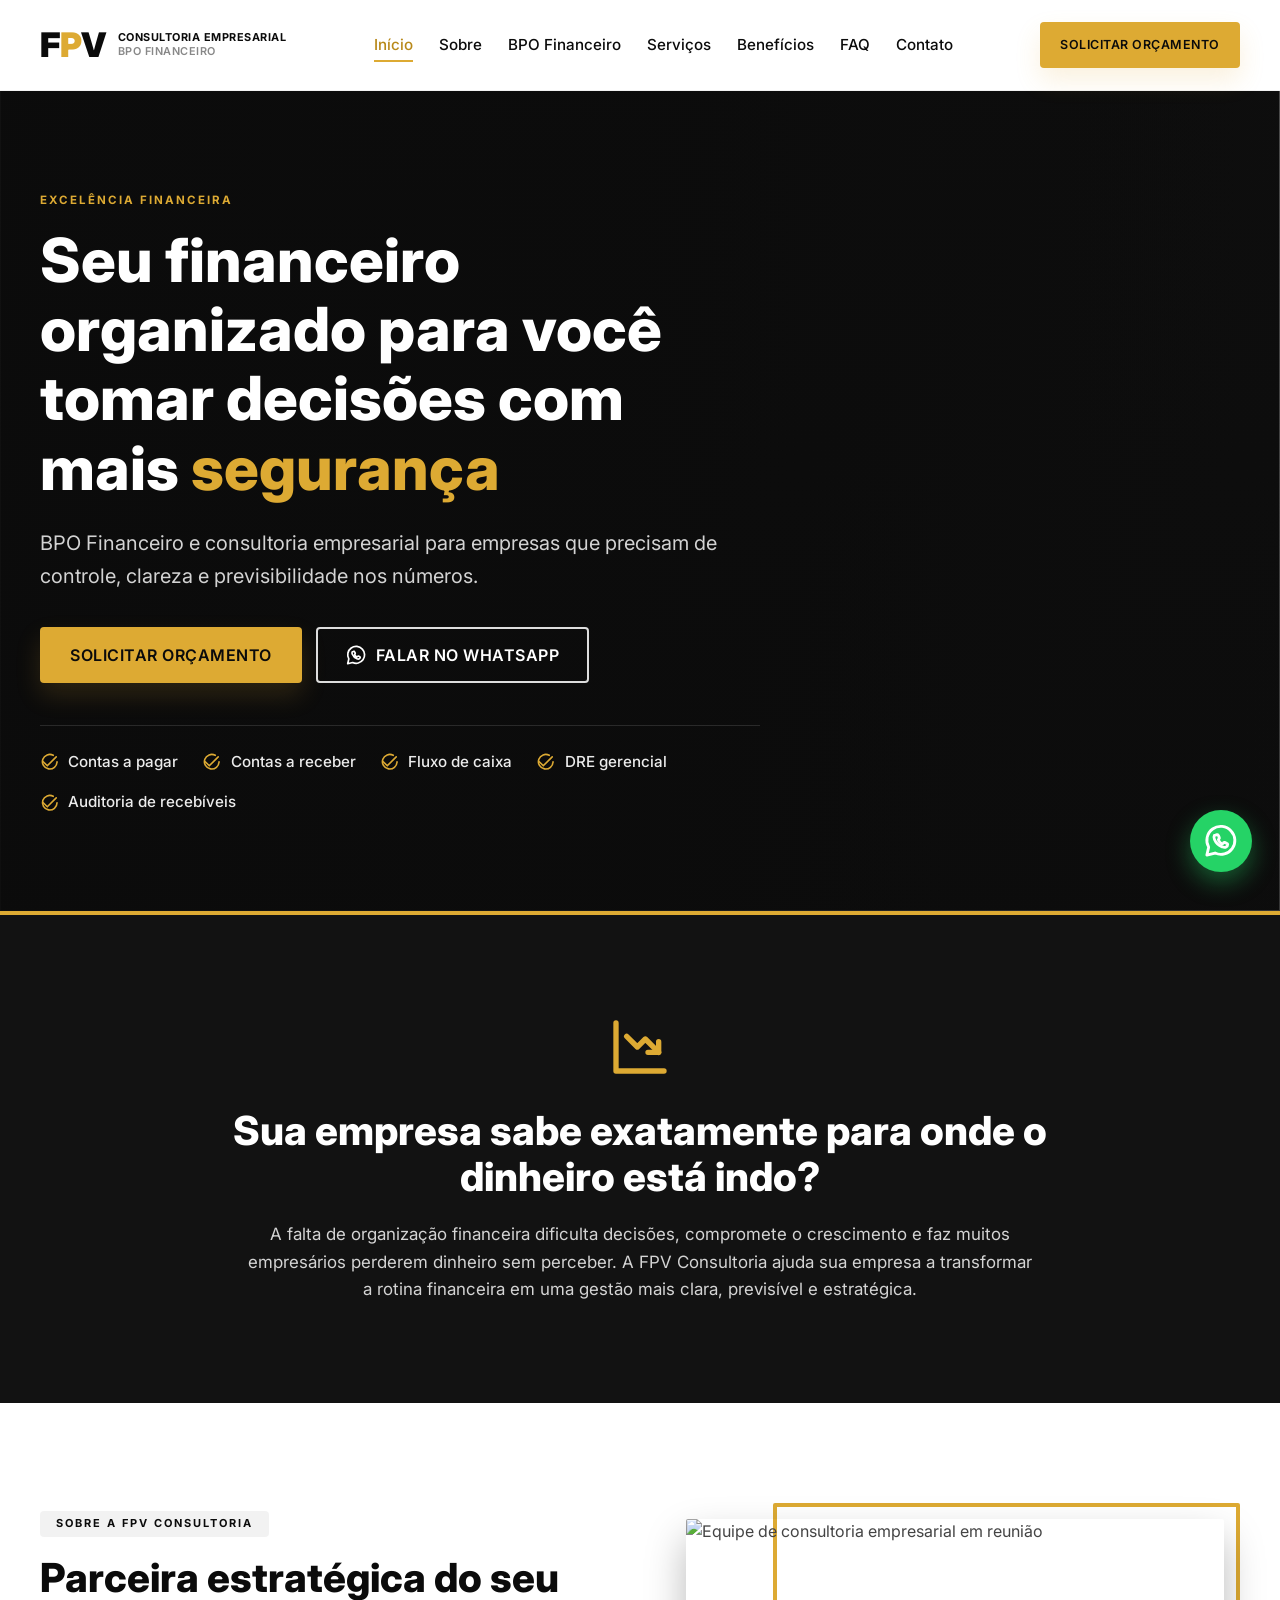
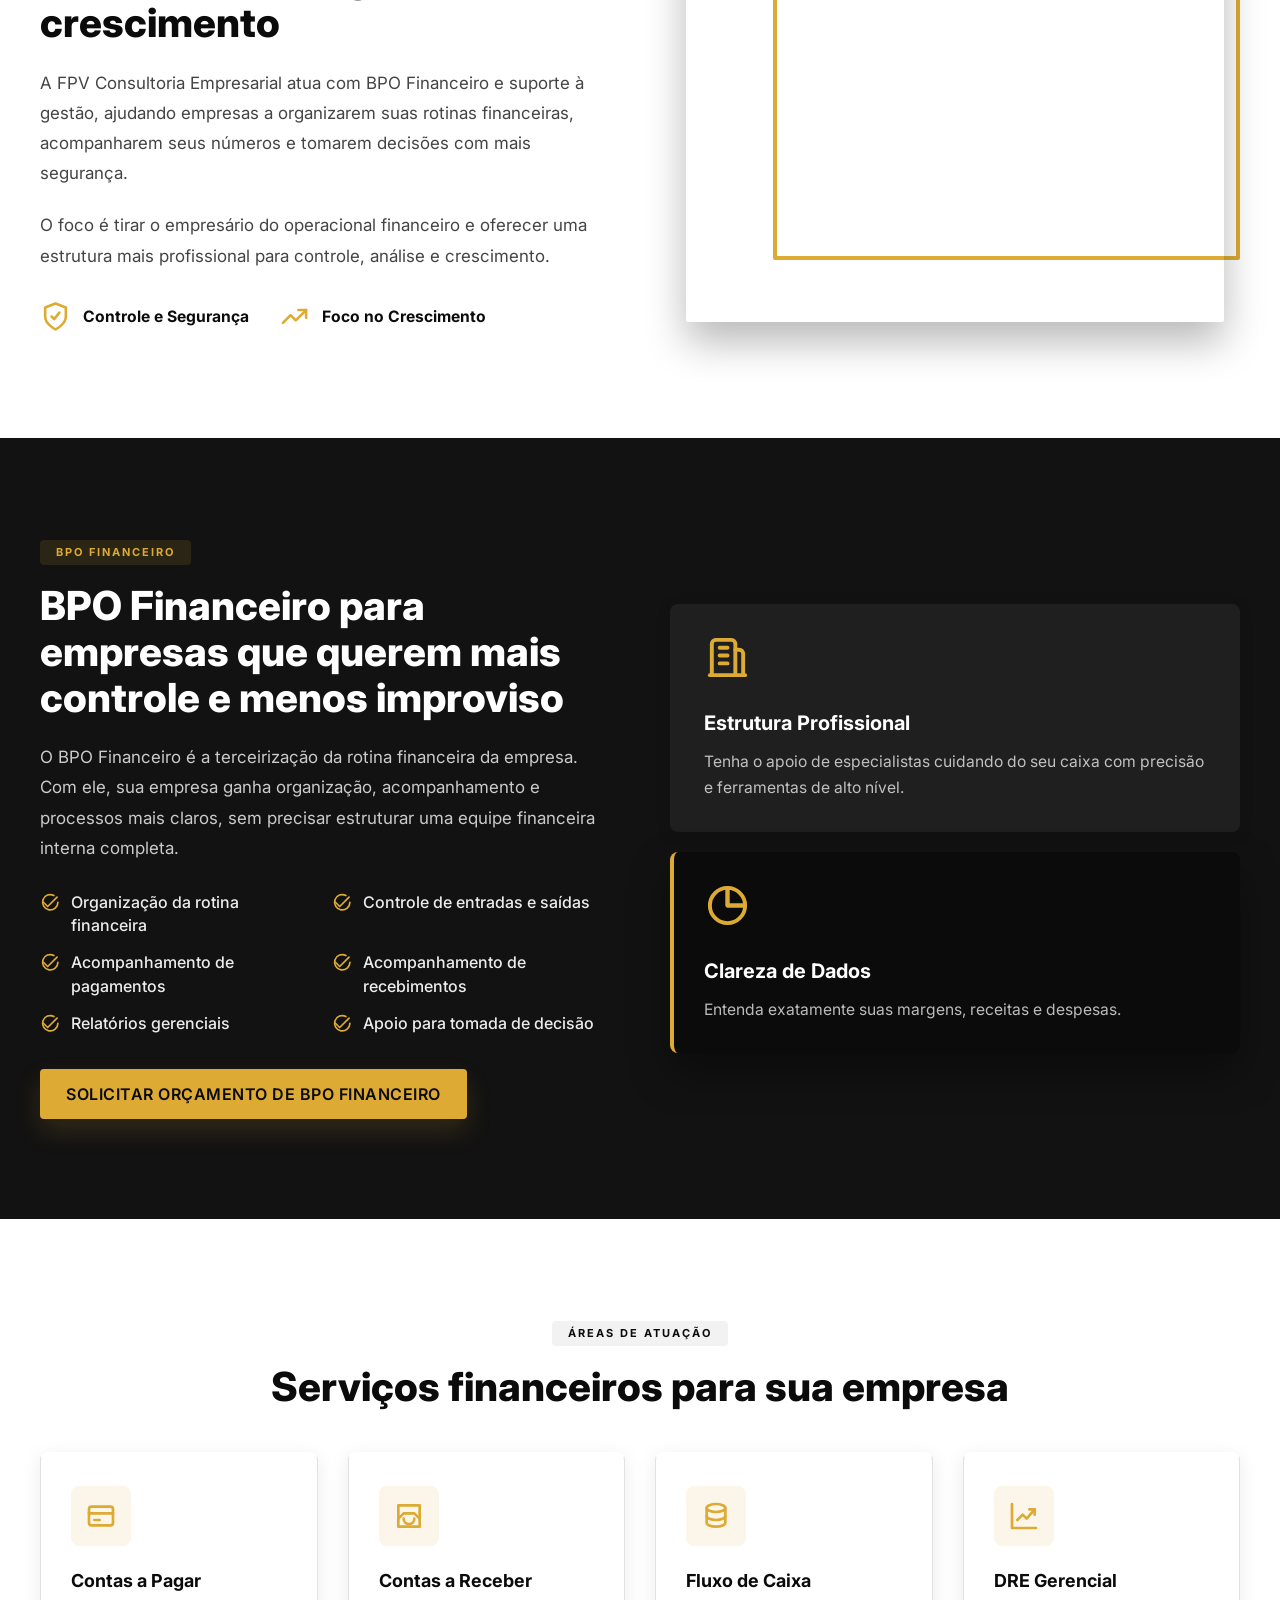
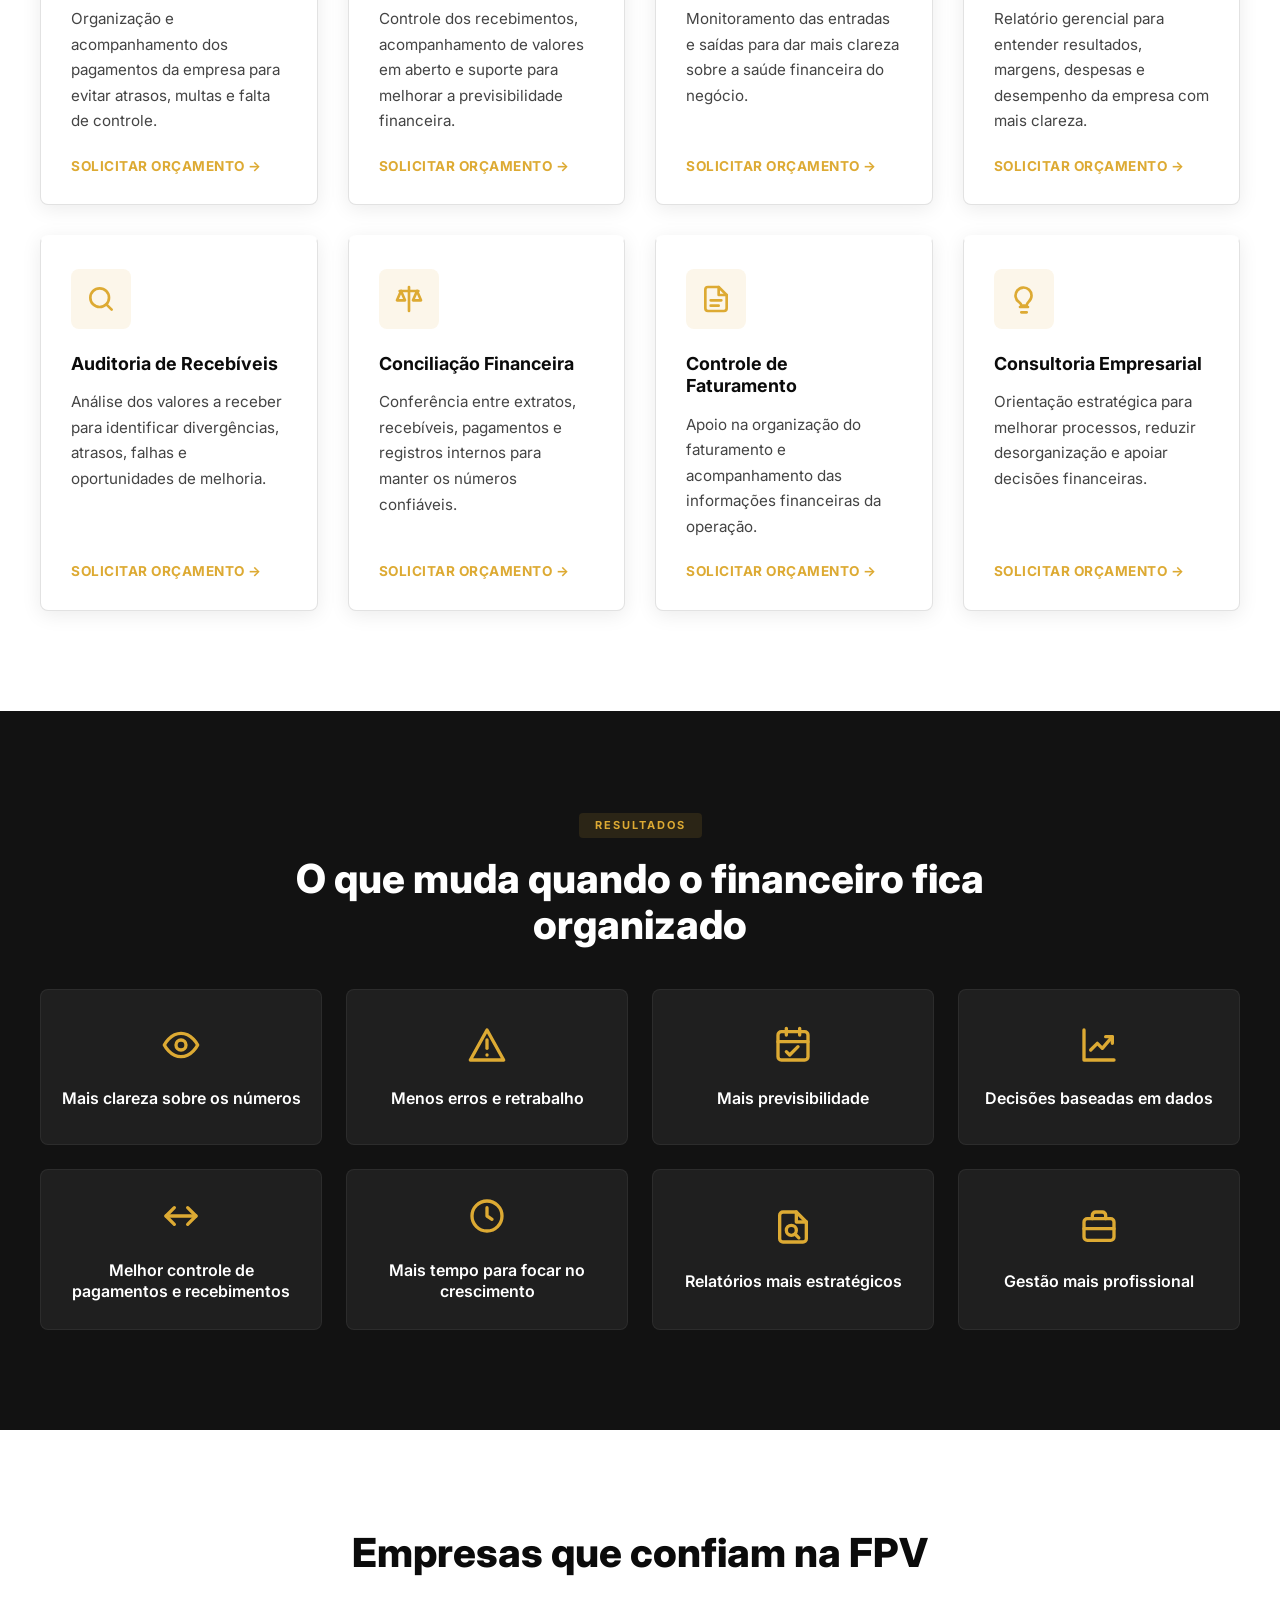
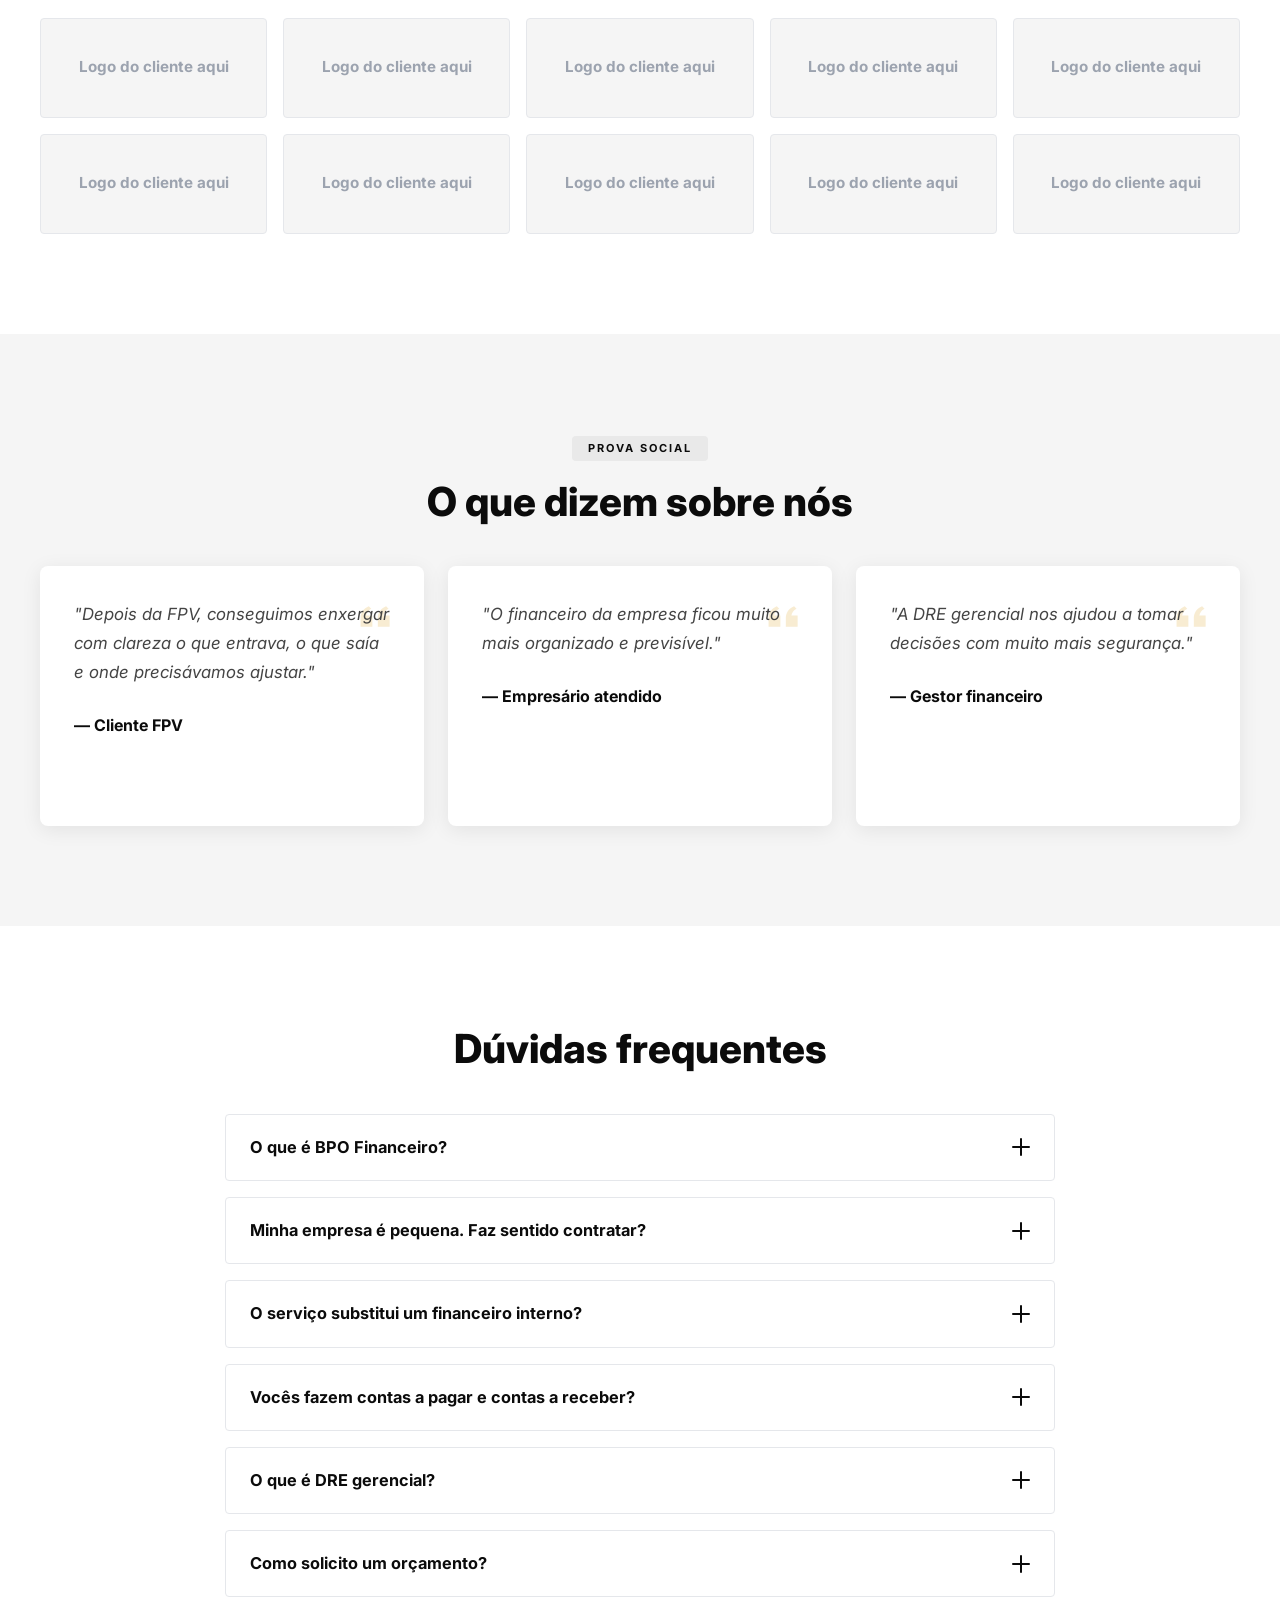
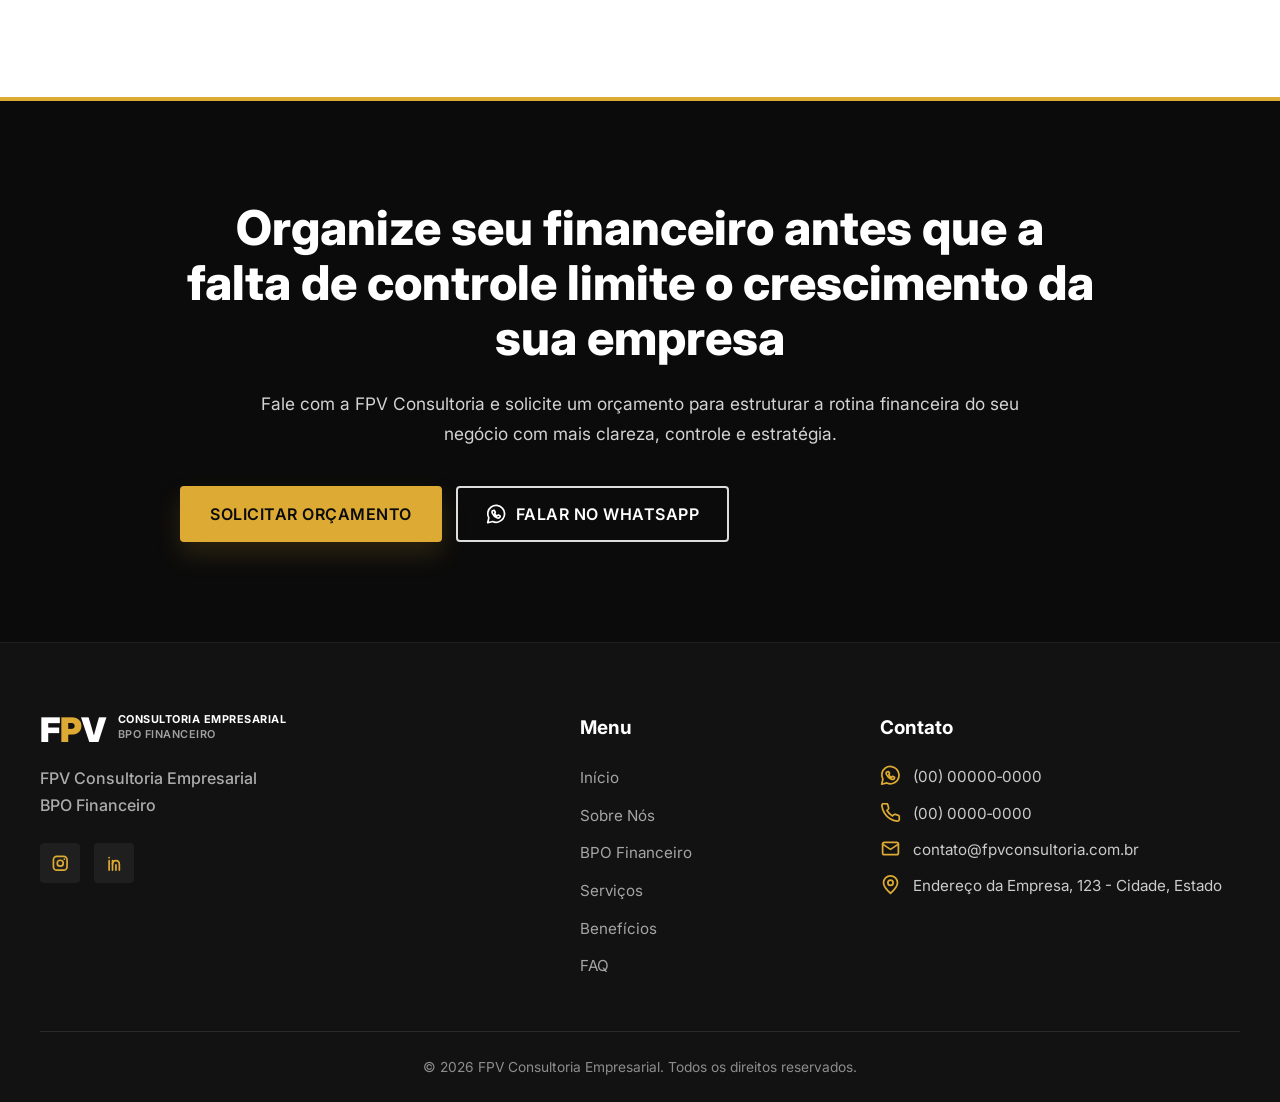
==== index.html @ ce704f37 "Create FPV landing page" ====
<!DOCTYPE html>
<html lang="pt-BR">
<head>
  <meta charset="UTF-8">
  <meta name="viewport" content="width=device-width, initial-scale=1.0">
  <title>FPV Consultoria Empresarial | BPO Financeiro</title>
  <meta name="description" content="Seu financeiro organizado para você tomar decisões com mais segurança. BPO Financeiro e consultoria empresarial para empresas que precisam de controle, clareza e previsibilidade nos números.">
  <link rel="preconnect" href="https://fonts.googleapis.com">
  <link rel="preconnect" href="https://fonts.gstatic.com" crossorigin>
  <link href="https://fonts.googleapis.com/css2?family=Inter:wght@400;500;600;700;800;900&display=swap" rel="stylesheet">
  <style>
    :root {
      --gold:        #DDAA33;
      --gold-dark:   #B8891A;
      --gold-light:  #E8C04A;
      --dark:        #121212;
      --black:       #0B0B0B;
      --white:       #FFFFFF;
      --gray-bg:     #F5F5F5;
      --gray-border: #E0E0E0;
      --text-body:   #444444;
      --text-muted:  #888888;
      --wa-green:    #25D366;
      --radius:      8px;
      --radius-lg:   12px;
      --shadow:      0 4px 20px rgba(0,0,0,0.08);
      --shadow-card: 0 2px 16px rgba(0,0,0,0.10);
      --transition:  all 0.25s ease;
      --header-h:    90px;
    }

    * {
      box-sizing: border-box;
      margin: 0;
      padding: 0;
    }

    html {
      scroll-behavior: smooth;
      font-size: 16px;
    }

    body {
      min-width: 320px;
      overflow-x: hidden;
      background: var(--gray-bg);
      color: var(--text-body);
      font-family: "Inter", Arial, sans-serif;
      line-height: 1.6;
      letter-spacing: 0;
      -webkit-font-smoothing: antialiased;
      text-rendering: optimizeLegibility;
    }

    body.menu-open {
      overflow: hidden;
    }

    img {
      display: block;
      max-width: 100%;
      height: auto;
    }

    a {
      color: inherit;
      text-decoration: none;
      transition: var(--transition);
    }

    button {
      font: inherit;
    }

    section[id] {
      scroll-margin-top: var(--header-h);
    }

    .container {
      width: min(100% - 40px, 1200px);
      margin-inline: auto;
    }

    .section-padding {
      padding: 72px 0;
    }

    .bg-white {
      background: var(--white);
    }

    .bg-dark {
      background: var(--dark);
      color: var(--white);
    }

    .bg-gray {
      background: var(--gray-bg);
    }

    .text-center {
      text-align: center;
    }

    .relative {
      position: relative;
      z-index: 2;
    }

    .section-header {
      max-width: 760px;
      margin: 0 auto 42px;
    }

    .section-tag {
      display: inline-flex;
      align-items: center;
      justify-content: center;
      margin-bottom: 18px;
      padding: 6px 16px;
      border-radius: 4px;
      background: rgba(11, 11, 11, 0.05);
      color: var(--black);
      font-size: 11px;
      font-weight: 700;
      letter-spacing: 2px;
      line-height: 1.2;
      text-transform: uppercase;
    }

    .section-tag.gold-fill,
    .bg-dark .section-tag {
      background: rgba(221, 170, 51, 0.12);
      color: var(--gold);
    }

    .section-title,
    .hero-title,
    .cta-title {
      color: var(--black);
      font-weight: 800;
      line-height: 1.14;
    }

    .bg-dark .section-title,
    .bg-dark .section-title,
    .bg-dark h3,
    .bg-dark h4 {
      color: var(--white);
    }

    .section-title {
      margin-bottom: 22px;
      font-size: clamp(1.9rem, 5.5vw, 2.5rem);
    }

    .section-desc {
      max-width: 790px;
      margin: 0 auto;
      color: rgba(255, 255, 255, 0.82);
      font-size: 1.06rem;
    }

    .btn {
      display: inline-flex;
      align-items: center;
      justify-content: center;
      gap: 10px;
      min-height: 50px;
      padding: 13px 24px;
      border: 2px solid transparent;
      border-radius: 4px;
      cursor: pointer;
      font-size: 1rem;
      font-weight: 600;
      letter-spacing: 0.5px;
      line-height: 1.15;
      text-align: center;
      text-transform: uppercase;
      transition: var(--transition);
      white-space: normal;
    }

    .btn-lg {
      min-height: 56px;
      padding: 15px 28px;
    }

    .btn-primary {
      background: var(--gold);
      color: var(--black);
      box-shadow: 0 12px 26px rgba(221, 170, 51, 0.16);
    }

    .btn-primary:hover {
      background: var(--gold-dark);
      color: var(--white);
      transform: translateY(-3px);
      box-shadow: 0 18px 30px rgba(221, 170, 51, 0.22);
    }

    .btn-outline {
      border-color: rgba(255, 255, 255, 0.86);
      background: transparent;
      color: var(--white);
    }

    .btn-outline:hover {
      background: var(--white);
      color: var(--black);
      transform: translateY(-3px);
    }

    .btn-text {
      display: inline-flex;
      align-items: center;
      gap: 8px;
      color: var(--gold);
      font-size: 0.85rem;
      font-weight: 700;
      letter-spacing: 0.5px;
      line-height: 1.2;
      text-transform: uppercase;
    }

    .btn-text:hover {
      color: var(--gold-dark);
      transform: translateX(4px);
    }

    .icon {
      width: 1.28em;
      height: 1.28em;
      flex: 0 0 auto;
      fill: none;
      stroke: currentColor;
      stroke-linecap: round;
      stroke-linejoin: round;
      stroke-width: 2;
    }

    .icon-fill {
      fill: currentColor;
      stroke: none;
    }

    .svg-sprite {
      position: absolute;
      width: 0;
      height: 0;
      overflow: hidden;
    }

    /* Header */
    #header {
      position: fixed;
      inset: 0 0 auto;
      z-index: 1000;
      background: var(--white);
      border-bottom: 1px solid rgba(0, 0, 0, 0.05);
      transition: var(--transition);
    }

    #header.scrolled {
      box-shadow: 0 2px 20px rgba(0,0,0,0.12);
    }

    .header-inner {
      display: flex;
      min-height: var(--header-h);
      align-items: center;
      justify-content: space-between;
      gap: 22px;
      transition: var(--transition);
    }

    #header.scrolled .header-inner {
      min-height: 76px;
    }

    .brand {
      display: inline-flex;
      align-items: center;
      gap: 13px;
      min-width: 0;
    }

    .brand-mark {
      display: inline-flex;
      align-items: baseline;
      color: var(--black);
      font-size: 2.12rem;
      font-weight: 900;
      letter-spacing: -0.03em;
      line-height: 1;
    }

    .brand-mark .gold {
      color: var(--gold);
    }

    .brand-text {
      display: flex;
      flex-direction: column;
      gap: 1px;
      min-width: 0;
      color: var(--black);
      font-size: 0.68rem;
      font-weight: 700;
      letter-spacing: 0.5px;
      line-height: 1.25;
      text-transform: uppercase;
    }

    .brand-text .muted {
      color: var(--text-muted);
      font-weight: 600;
    }

    .desktop-nav {
      display: none;
      align-items: center;
      gap: 26px;
    }

    .nav-link {
      position: relative;
      color: var(--black);
      font-size: 0.95rem;
      font-weight: 500;
      line-height: 1.2;
      white-space: nowrap;
    }

    .nav-link::after {
      content: "";
      position: absolute;
      bottom: -8px;
      left: 0;
      width: 0;
      height: 2px;
      background: var(--gold);
      transition: var(--transition);
    }

    .nav-link:hover,
    .nav-link.active {
      color: var(--gold-dark);
    }

    .nav-link:hover::after,
    .nav-link.active::after {
      width: 100%;
    }

    .header-actions {
      display: flex;
      align-items: center;
      gap: 14px;
    }

    .header-actions .btn {
      display: none;
      min-height: 46px;
      padding: 12px 18px;
      font-size: 0.78rem;
    }

    .hamburger {
      display: inline-flex;
      width: 44px;
      height: 44px;
      align-items: center;
      justify-content: center;
      border: 1px solid var(--gray-border);
      border-radius: 4px;
      background: var(--white);
      color: var(--black);
      cursor: pointer;
      transition: var(--transition);
    }

    .hamburger:hover {
      border-color: var(--gold);
      color: var(--gold-dark);
    }

    .hamburger-lines {
      position: relative;
      width: 22px;
      height: 16px;
    }

    .hamburger-lines span {
      position: absolute;
      left: 0;
      width: 100%;
      height: 2px;
      border-radius: 99px;
      background: currentColor;
      transition: var(--transition);
    }

    .hamburger-lines span:nth-child(1) { top: 0; }
    .hamburger-lines span:nth-child(2) { top: 7px; }
    .hamburger-lines span:nth-child(3) { top: 14px; }

    .hamburger[aria-expanded="true"] .hamburger-lines span:nth-child(1) {
      top: 7px;
      transform: rotate(45deg);
    }

    .hamburger[aria-expanded="true"] .hamburger-lines span:nth-child(2) {
      opacity: 0;
    }

    .hamburger[aria-expanded="true"] .hamburger-lines span:nth-child(3) {
      top: 7px;
      transform: rotate(-45deg);
    }

    .mobile-nav {
      position: fixed;
      top: var(--header-h);
      left: 0;
      width: 100%;
      height: calc(100svh - var(--header-h));
      padding: 28px 22px 48px;
      background: var(--dark);
      color: var(--white);
      opacity: 0;
      pointer-events: none;
      transform: translateY(-16px);
      transition: var(--transition);
    }

    .mobile-nav.open {
      opacity: 1;
      pointer-events: auto;
      transform: translateY(0);
    }

    .mobile-nav .nav-link {
      display: block;
      width: 100%;
      padding: 14px 0;
      color: var(--white);
      font-size: 1.12rem;
      text-align: center;
    }

    .mobile-nav .nav-link::after {
      display: none;
    }

    .mobile-nav .btn {
      width: min(100%, 360px);
      margin: 20px auto 0;
    }

    /* Hero */
    .hero {
      position: relative;
      display: flex;
      min-height: 100svh;
      align-items: center;
      overflow: hidden;
      padding: calc(var(--header-h) + 76px) 0 76px;
      background: var(--dark);
      color: var(--white);
    }

    .hero-bg,
    .hero-bg img,
    .hero-bg::after {
      position: absolute;
      inset: 0;
    }

    .hero-bg img {
      width: 100%;
      height: 100%;
      object-fit: cover;
      object-position: center;
    }

    .hero-bg::after {
      content: "";
      background:
        linear-gradient(90deg, rgba(11, 11, 11, 0.95) 0%, rgba(11, 11, 11, 0.84) 50%, rgba(11, 11, 11, 0.48) 100%),
        linear-gradient(180deg, rgba(11, 11, 11, 0.3), rgba(11, 11, 11, 0.55));
      z-index: 1;
    }

    .hero-content {
      max-width: 720px;
    }

    .hero-tag {
      display: inline-block;
      margin-bottom: 18px;
      color: var(--gold);
      font-size: 0.72rem;
      font-weight: 700;
      letter-spacing: 2px;
      line-height: 1.2;
      text-transform: uppercase;
    }

    .hero-title {
      max-width: 760px;
      margin-bottom: 24px;
      color: var(--white);
      font-size: clamp(2.125rem, 9vw, 3.8rem);
    }

    .hero-title span {
      color: var(--gold);
    }

    .hero-subtitle {
      max-width: 680px;
      margin-bottom: 34px;
      color: rgba(255, 255, 255, 0.82);
      font-size: clamp(1rem, 3.2vw, 1.25rem);
      line-height: 1.65;
    }

    .hero-buttons,
    .cta-actions {
      display: grid;
      gap: 14px;
    }

    .hero-buttons .btn,
    .cta-actions .btn {
      width: 100%;
    }

    .hero-highlights {
      display: grid;
      gap: 12px;
      margin-top: 42px;
      padding-top: 24px;
      border-top: 1px solid rgba(255, 255, 255, 0.12);
    }

    .highlight-item {
      display: flex;
      align-items: center;
      gap: 9px;
      color: rgba(255, 255, 255, 0.92);
      font-size: 0.95rem;
      font-weight: 500;
    }

    .highlight-item .icon {
      color: var(--gold);
    }

    /* Pain */
    .pain-section {
      border-top: 4px solid var(--gold);
    }

    .pain-content {
      max-width: 880px;
      margin: 0 auto;
    }

    .pain-icon {
      width: 64px;
      height: 64px;
      margin: 0 auto 22px;
      color: var(--gold);
    }

    /* About */
    .about-grid,
    .bpo-grid {
      display: grid;
      gap: 42px;
      align-items: center;
    }

    .about-content p,
    .bpo-info p {
      margin-bottom: 22px;
      font-size: 1.06rem;
      line-height: 1.78;
    }

    .about-features {
      display: grid;
      gap: 14px;
      margin-top: 30px;
    }

    .feature {
      display: flex;
      align-items: center;
      gap: 12px;
      color: var(--black);
      font-size: 0.98rem;
      font-weight: 700;
    }

    .feature .icon {
      width: 31px;
      height: 31px;
      color: var(--gold);
    }

    .about-image-wrapper {
      position: relative;
      padding: 16px;
    }

    .gold-frame {
      position: absolute;
      top: 0;
      right: 0;
      z-index: 1;
      width: 82%;
      height: 82%;
      border: 4px solid var(--gold);
      border-radius: 2px;
    }

    .about-image {
      position: relative;
      z-index: 2;
      width: 100%;
      min-height: 330px;
      max-height: 520px;
      aspect-ratio: 4 / 3;
      border-radius: 2px;
      box-shadow: 0 20px 40px rgba(0, 0, 0, 0.28);
      object-fit: cover;
    }

    /* BPO */
    .bpo-info p {
      color: rgba(255, 255, 255, 0.78);
    }

    .bpo-list {
      display: grid;
      gap: 14px;
      margin: 28px 0 34px;
    }

    .bpo-list li {
      display: flex;
      align-items: flex-start;
      gap: 11px;
      color: rgba(255, 255, 255, 0.92);
      font-weight: 500;
      line-height: 1.45;
    }

    .bpo-list .icon {
      margin-top: 1px;
      color: var(--gold);
    }

    .bpo-cards {
      display: grid;
      gap: 20px;
    }

    .premium-card {
      padding: 30px;
      border-radius: var(--radius);
      border-left: 4px solid rgba(221, 170, 51, 0);
      background: #1F1F1F;
      box-shadow: var(--shadow-card);
      transition: var(--transition);
    }

    .premium-card:hover {
      border-left-color: var(--gold);
      transform: translateX(8px);
    }

    .premium-card.highlight {
      border-left-color: var(--gold);
      background: var(--black);
      box-shadow: 0 20px 40px rgba(0, 0, 0, 0.36);
    }

    .premium-card .icon {
      width: 47px;
      height: 47px;
      margin-bottom: 18px;
      color: var(--gold);
    }

    .premium-card h3 {
      margin-bottom: 10px;
      font-size: 1.25rem;
      font-weight: 700;
    }

    .premium-card p {
      margin: 0;
      color: rgba(255, 255, 255, 0.72);
      font-size: 0.98rem;
      line-height: 1.7;
    }

    /* Services */
    .services-grid {
      display: grid;
      gap: 24px;
    }

    .service-card {
      display: flex;
      min-height: 100%;
      flex-direction: column;
      padding: 30px;
      border: 1px solid rgba(224, 224, 224, 0.92);
      border-top: 4px solid transparent;
      border-radius: var(--radius);
      background: var(--white);
      box-shadow: var(--shadow);
      transition: var(--transition);
    }

    .service-card:hover {
      border-top-color: var(--gold);
      box-shadow: 0 20px 40px rgba(0, 0, 0, 0.18);
      transform: translateY(-8px);
    }

    .service-icon {
      display: inline-flex;
      width: 60px;
      height: 60px;
      align-items: center;
      justify-content: center;
      margin-bottom: 24px;
      border-radius: var(--radius);
      background: rgba(221, 170, 51, 0.1);
      color: var(--gold);
      transition: var(--transition);
    }

    .service-card:hover .service-icon {
      background: var(--gold);
      color: var(--black);
    }

    .service-icon .icon {
      width: 32px;
      height: 32px;
    }

    .service-card h3 {
      margin-bottom: 14px;
      color: var(--black);
      font-size: 1.12rem;
      font-weight: 700;
      line-height: 1.25;
    }

    .service-card p {
      flex: 1;
      margin-bottom: 24px;
      color: var(--text-body);
      font-size: 0.95rem;
      line-height: 1.68;
    }

    /* Benefits */
    .benefits-grid {
      display: grid;
      gap: 20px;
    }

    .benefit-card {
      display: grid;
      min-height: 156px;
      place-items: center;
      padding: 26px 20px;
      border: 1px solid rgba(255, 255, 255, 0.06);
      border-radius: var(--radius);
      background: #1F1F1F;
      text-align: center;
      transition: var(--transition);
    }

    .benefit-card:hover {
      border-color: var(--gold);
      transform: translateY(-5px);
    }

    .benefit-card .icon {
      width: 40px;
      height: 40px;
      margin-bottom: 16px;
      color: var(--gold);
    }

    .benefit-card h3 {
      color: var(--white);
      font-size: 1rem;
      font-weight: 600;
      line-height: 1.35;
    }

    /* Clients */
    .clients-grid {
      display: grid;
      gap: 16px;
    }

    .client-logo {
      display: flex;
      min-height: 100px;
      align-items: center;
      justify-content: center;
      padding: 18px;
      border: 1px solid #E5E7EB;
      border-radius: 4px;
      background: var(--gray-bg);
      color: #9CA3AF;
      font-size: 0.95rem;
      font-weight: 700;
      text-align: center;
      transition: var(--transition);
    }

    .client-logo:hover {
      border-color: var(--gold);
      color: var(--gold-dark);
      transform: translateY(-2px);
    }

    /* Testimonials */
    .testimonials-grid {
      display: grid;
      gap: 24px;
    }

    .testimonial-card {
      position: relative;
      min-height: 260px;
      padding: 34px;
      border-radius: var(--radius);
      background: var(--white);
      box-shadow: var(--shadow);
    }

    .quote-icon {
      position: absolute;
      top: 28px;
      right: 28px;
      width: 45px;
      height: 45px;
      color: rgba(221, 170, 51, 0.22);
    }

    .testimonial-card p {
      position: relative;
      z-index: 1;
      margin-bottom: 26px;
      color: var(--text-body);
      font-size: 1.05rem;
      font-style: italic;
      line-height: 1.72;
    }

    .testimonial-card strong {
      color: var(--black);
      font-size: 1rem;
      font-weight: 700;
    }

    /* FAQ */
    .faq-list {
      display: grid;
      max-width: 830px;
      margin: 0 auto;
      gap: 16px;
    }

    .faq-item {
      overflow: hidden;
      border: 1px solid #E5E7EB;
      border-radius: 4px;
      background: var(--white);
    }

    .faq-question {
      display: flex;
      width: 100%;
      align-items: center;
      justify-content: space-between;
      gap: 18px;
      padding: 22px 24px;
      border: 0;
      background: transparent;
      color: var(--black);
      cursor: pointer;
      font-size: 1.02rem;
      font-weight: 700;
      line-height: 1.3;
      text-align: left;
      transition: var(--transition);
    }

    .faq-question:hover,
    .faq-item.active .faq-question {
      background: rgba(221, 170, 51, 0.05);
      color: var(--gold-dark);
    }

    .faq-plus {
      position: relative;
      width: 18px;
      height: 18px;
      flex: 0 0 18px;
    }

    .faq-plus::before,
    .faq-plus::after {
      content: "";
      position: absolute;
      top: 50%;
      left: 50%;
      width: 18px;
      height: 2px;
      border-radius: 99px;
      background: currentColor;
      transform: translate(-50%, -50%);
      transition: var(--transition);
    }

    .faq-plus::after {
      transform: translate(-50%, -50%) rotate(90deg);
    }

    .faq-item.active .faq-plus::after {
      transform: translate(-50%, -50%) rotate(0deg);
    }

    .faq-answer {
      max-height: 0;
      overflow: hidden;
      transition: max-height 0.3s ease;
    }

    .faq-answer p {
      padding: 0 24px 24px;
      color: var(--text-body);
      line-height: 1.72;
    }

    /* CTA */
    .final-cta {
      position: relative;
      overflow: hidden;
      border-top: 4px solid var(--gold);
      background: var(--dark);
      color: var(--white);
    }

    .final-cta::before,
    .final-cta::after {
      content: "";
      position: absolute;
      inset: 0;
    }

    .final-cta::before {
      background: url("https://images.unsplash.com/photo-1486406146926-c627a92ad1ab?w=1600&q=80") center / cover no-repeat;
      z-index: 0;
    }

    .final-cta::after {
      background: rgba(11, 11, 11, 0.9);
      z-index: 1;
    }

    .cta-content {
      max-width: 920px;
      margin: 0 auto;
      text-align: center;
    }

    .cta-title {
      margin-bottom: 24px;
      color: var(--white);
      font-size: clamp(2rem, 6vw, 3rem);
    }

    .cta-desc {
      max-width: 780px;
      margin: 0 auto 38px;
      color: rgba(255, 255, 255, 0.82);
      font-size: 1.08rem;
      line-height: 1.7;
    }

    /* Footer */
    .footer {
      padding: 70px 0 0;
      background: var(--dark);
      color: var(--white);
      border-top: 1px solid rgba(255, 255, 255, 0.06);
    }

    .footer-grid {
      display: grid;
      gap: 42px;
      padding-bottom: 52px;
    }

    .footer .brand {
      align-items: flex-start;
      margin-bottom: 18px;
    }

    .footer .brand-mark {
      color: var(--white);
    }

    .footer .brand-text {
      color: var(--white);
    }

    .footer .brand-text .muted {
      color: rgba(255, 255, 255, 0.6);
    }

    .footer-desc {
      max-width: 280px;
      color: rgba(255, 255, 255, 0.65);
      font-weight: 500;
      line-height: 1.7;
    }

    .social-links {
      display: flex;
      gap: 14px;
      margin-top: 24px;
    }

    .social-links a {
      display: inline-flex;
      width: 40px;
      height: 40px;
      align-items: center;
      justify-content: center;
      border-radius: 4px;
      background: #1F1F1F;
      color: var(--gold);
      transition: var(--transition);
    }

    .social-links a:hover {
      background: var(--gold);
      color: var(--black);
    }

    .footer-title {
      margin-bottom: 22px;
      color: var(--white);
      font-size: 1.18rem;
      font-weight: 700;
    }

    .footer-menu,
    .footer-contact-list {
      display: grid;
      gap: 12px;
      list-style: none;
    }

    .footer-menu a {
      color: rgba(255, 255, 255, 0.62);
      font-size: 0.95rem;
    }

    .footer-menu a:hover {
      color: var(--gold);
      padding-left: 5px;
    }

    .footer-contact-list li,
    .footer-contact-list a,
    .footer-contact-list span {
      color: rgba(255, 255, 255, 0.78);
      font-size: 0.95rem;
    }

    .footer-contact-list li {
      display: flex;
      gap: 12px;
      align-items: flex-start;
    }

    .footer-contact-list .icon {
      width: 21px;
      height: 21px;
      color: var(--gold);
    }

    .footer-bottom {
      padding: 24px 0;
      border-top: 1px solid rgba(255, 255, 255, 0.1);
      color: rgba(255, 255, 255, 0.52);
      font-size: 0.86rem;
      text-align: center;
    }

    .floating-whatsapp {
      position: fixed;
      right: 28px;
      bottom: 28px;
      z-index: 999;
      display: inline-flex;
      width: 62px;
      height: 62px;
      align-items: center;
      justify-content: center;
      border-radius: 50%;
      background: var(--wa-green);
      color: var(--white);
      box-shadow: 0 10px 25px rgba(37, 211, 102, 0.4);
      transition: var(--transition);
    }

    .floating-whatsapp:hover {
      background: #128C7E;
      transform: scale(1.08) translateY(-4px);
    }

    .floating-whatsapp .icon {
      width: 34px;
      height: 34px;
    }

    .reveal {
      opacity: 0;
      transform: translateY(28px);
      transition: opacity 0.7s cubic-bezier(0.5, 0, 0, 1), transform 0.7s cubic-bezier(0.5, 0, 0, 1);
    }

    .reveal.active {
      opacity: 1;
      transform: translateY(0);
    }

    @media (min-width: 480px) {
      .hero-buttons,
      .cta-actions {
        display: flex;
        flex-wrap: wrap;
      }

      .hero-buttons .btn,
      .cta-actions .btn {
        width: auto;
      }

      .hero-highlights {
        display: flex;
        flex-wrap: wrap;
        gap: 16px 24px;
      }

      .about-features {
        display: flex;
        flex-wrap: wrap;
        gap: 22px 30px;
      }

      .clients-grid {
        grid-template-columns: repeat(2, minmax(0, 1fr));
      }
    }

    @media (min-width: 768px) {
      .section-padding {
        padding: 88px 0;
      }

      .header-actions .btn {
        display: inline-flex;
      }

      .mobile-nav {
        padding-top: 42px;
      }

      .services-grid,
      .benefits-grid {
        grid-template-columns: repeat(2, minmax(0, 1fr));
      }

      .testimonials-grid {
        grid-template-columns: repeat(3, minmax(0, 1fr));
      }

      .footer-grid {
        grid-template-columns: 1.3fr 0.8fr 1.2fr;
      }
    }

    @media (min-width: 1024px) {
      .section-padding {
        padding: 100px 0;
      }

      .desktop-nav {
        display: flex;
      }

      .hamburger,
      .mobile-nav {
        display: none;
      }

      body.menu-open {
        overflow: auto;
      }

      .hero {
        padding: calc(var(--header-h) + 96px) 0 96px;
      }

      .about-grid,
      .bpo-grid {
        grid-template-columns: repeat(2, minmax(0, 1fr));
        gap: 60px;
      }

      .bpo-list {
        grid-template-columns: repeat(2, minmax(0, 1fr));
      }

      .services-grid {
        grid-template-columns: repeat(4, minmax(0, 1fr));
        gap: 30px;
      }

      .benefits-grid {
        grid-template-columns: repeat(4, minmax(0, 1fr));
        gap: 24px;
      }

      .clients-grid {
        grid-template-columns: repeat(5, minmax(0, 1fr));
      }

      .footer-grid {
        grid-template-columns: 2fr 1fr 1.5fr;
        gap: 60px;
      }
    }

    @media (max-width: 479px) {
      .container {
        width: min(100% - 32px, 1200px);
      }

      .brand {
        gap: 9px;
      }

      .brand-mark {
        font-size: 1.82rem;
      }

      .brand-text {
        max-width: 145px;
        font-size: 0.58rem;
      }

      .btn {
        width: 100%;
        padding-inline: 18px;
      }

      .hero {
        padding-bottom: 58px;
      }

      .service-card,
      .testimonial-card,
      .premium-card {
        padding: 26px;
      }

      .floating-whatsapp {
        right: 18px;
        bottom: 18px;
        width: 56px;
        height: 56px;
      }
    }

    @media (prefers-reduced-motion: reduce) {
      *,
      *::before,
      *::after {
        scroll-behavior: auto !important;
        transition-duration: 0.01ms !important;
        animation-duration: 0.01ms !important;
        animation-iteration-count: 1 !important;
      }

      .reveal {
        opacity: 1;
        transform: none;
      }
    }
  </style>
</head>
<body>
  <svg class="svg-sprite" aria-hidden="true" focusable="false">
    <symbol id="icon-check-circle" viewBox="0 0 24 24"><path d="M20 6 9 17l-5-5"/><path d="M21 12a9 9 0 1 1-4.68-7.9"/></symbol>
    <symbol id="icon-whatsapp" viewBox="0 0 24 24"><path d="M19.1 4.9A9.8 9.8 0 0 0 3.3 16.3L2 22l5.8-1.5A9.8 9.8 0 0 0 19.1 4.9Z"/><path d="M8.4 7.9c.2-.4.4-.4.7-.4h.5c.2 0 .4.1.5.4l.7 1.7c.1.3.1.5-.1.7l-.4.5c-.2.2-.2.4 0 .7.5 1 1.3 1.9 2.3 2.4.3.2.5.1.7-.1l.5-.6c.2-.2.4-.3.7-.2l1.8.8c.3.1.4.3.4.6 0 .7-.5 1.5-1.1 1.8-.7.4-1.6.4-2.8-.1-2.4-.9-4.4-2.8-5.4-5.2-.5-1.2-.5-2.1-.1-2.8Z"/></symbol>
    <symbol id="icon-chart-down" viewBox="0 0 24 24"><path d="M3 3v18h18"/><path d="m7 8 4 4 3-3 5 5"/><path d="M19 10v4h-4"/></symbol>
    <symbol id="icon-shield" viewBox="0 0 24 24"><path d="M12 22s8-4 8-10V5l-8-3-8 3v7c0 6 8 10 8 10Z"/><path d="m9 12 2 2 4-5"/></symbol>
    <symbol id="icon-trend" viewBox="0 0 24 24"><path d="M3 17 9 11l4 4 8-8"/><path d="M15 7h6v6"/></symbol>
    <symbol id="icon-building" viewBox="0 0 24 24"><path d="M4 21V5a2 2 0 0 1 2-2h8a2 2 0 0 1 2 2v16"/><path d="M16 8h2a2 2 0 0 1 2 2v11"/><path d="M3 21h18"/><path d="M8 7h4M8 11h4M8 15h4"/></symbol>
    <symbol id="icon-pie" viewBox="0 0 24 24"><path d="M21 12a9 9 0 1 1-9-9v9Z"/><path d="M12 3a9 9 0 0 1 9 9h-9Z"/></symbol>
    <symbol id="icon-card" viewBox="0 0 24 24"><rect x="3" y="5" width="18" height="14" rx="2"/><path d="M3 10h18"/><path d="M7 15h4"/></symbol>
    <symbol id="icon-inbox" viewBox="0 0 24 24"><path d="M4 4h16v16H4Z"/><path d="m4 14 4-4h8l4 4"/><path d="M8 14a4 4 0 0 0 8 0"/></symbol>
    <symbol id="icon-coins" viewBox="0 0 24 24"><ellipse cx="12" cy="6" rx="7" ry="3"/><path d="M5 6v6c0 1.7 3.1 3 7 3s7-1.3 7-3V6"/><path d="M5 12v5c0 1.7 3.1 3 7 3s7-1.3 7-3v-5"/></symbol>
    <symbol id="icon-chart-up" viewBox="0 0 24 24"><path d="M3 3v18h18"/><path d="M7 15 11 11l3 3 6-7"/><path d="M16 7h4v4"/></symbol>
    <symbol id="icon-search" viewBox="0 0 24 24"><circle cx="11" cy="11" r="7"/><path d="m20 20-4-4"/></symbol>
    <symbol id="icon-scale" viewBox="0 0 24 24"><path d="M12 3v18"/><path d="M5 6h14"/><path d="m6 6-3 7h6L6 6Z"/><path d="m18 6-3 7h6l-3-7Z"/></symbol>
    <symbol id="icon-file" viewBox="0 0 24 24"><path d="M14 3H6a2 2 0 0 0-2 2v14a2 2 0 0 0 2 2h12a2 2 0 0 0 2-2V9Z"/><path d="M14 3v6h6"/><path d="M8 13h8M8 17h6"/></symbol>
    <symbol id="icon-bulb" viewBox="0 0 24 24"><path d="M9 18h6"/><path d="M10 22h4"/><path d="M8.5 14.5A6 6 0 1 1 15.5 14c-.8.7-1.5 1.7-1.5 3h-4c0-1.2-.6-1.9-1.5-2.5Z"/></symbol>
    <symbol id="icon-eye" viewBox="0 0 24 24"><path d="M2 12s3.5-7 10-7 10 7 10 7-3.5 7-10 7S2 12 2 12Z"/><circle cx="12" cy="12" r="3"/></symbol>
    <symbol id="icon-warning" viewBox="0 0 24 24"><path d="m12 3 10 18H2Z"/><path d="M12 9v5"/><path d="M12 18h.01"/></symbol>
    <symbol id="icon-calendar" viewBox="0 0 24 24"><rect x="3" y="4" width="18" height="17" rx="2"/><path d="M8 2v4M16 2v4M3 10h18"/><path d="m8 16 2 2 5-5"/></symbol>
    <symbol id="icon-arrows" viewBox="0 0 24 24"><path d="M8 7 3 12l5 5"/><path d="M3 12h18"/><path d="m16 7 5 5-5 5"/></symbol>
    <symbol id="icon-clock" viewBox="0 0 24 24"><circle cx="12" cy="12" r="9"/><path d="M12 7v5l3 2"/></symbol>
    <symbol id="icon-report" viewBox="0 0 24 24"><path d="M14 3H6a2 2 0 0 0-2 2v14a2 2 0 0 0 2 2h12a2 2 0 0 0 2-2V9Z"/><path d="M14 3v6h6"/><circle cx="11" cy="14" r="3"/><path d="m13.2 16.2 2.3 2.3"/></symbol>
    <symbol id="icon-briefcase" viewBox="0 0 24 24"><rect x="3" y="7" width="18" height="13" rx="2"/><path d="M8 7V5a2 2 0 0 1 2-2h4a2 2 0 0 1 2 2v2"/><path d="M3 13h18"/></symbol>
    <symbol id="icon-quote" viewBox="0 0 24 24"><path fill="currentColor" d="M9.5 6.5c-2.8 1.2-4.4 3.5-4.4 6.6v4.4h6.3v-6H8.1c.2-1.5 1.1-2.7 2.7-3.6L9.5 6.5Zm9.2 0c-2.8 1.2-4.4 3.5-4.4 6.6v4.4h6.3v-6h-3.3c.2-1.5 1.1-2.7 2.7-3.6l-1.3-1.4Z"/></symbol>
    <symbol id="icon-instagram" viewBox="0 0 24 24"><rect x="4" y="4" width="16" height="16" rx="4"/><circle cx="12" cy="12" r="3.5"/><path d="M16.8 7.2h.01"/></symbol>
    <symbol id="icon-linkedin" viewBox="0 0 24 24"><path d="M6 9v11"/><path d="M6 5.5h.01"/><path d="M10 20V9"/><path d="M10 13c0-2 1.2-4 4-4 2.5 0 4 1.7 4 4.5V20"/><path d="M14 20v-6"/></symbol>
    <symbol id="icon-phone" viewBox="0 0 24 24"><path d="M22 16.9v3a2 2 0 0 1-2.2 2 19.8 19.8 0 0 1-8.6-3.1 19.5 19.5 0 0 1-6-6A19.8 19.8 0 0 1 2.1 4.2 2 2 0 0 1 4.1 2h3a2 2 0 0 1 2 1.7c.1.9.3 1.8.7 2.6a2 2 0 0 1-.5 2.1L8 9.7a16 16 0 0 0 6.3 6.3l1.3-1.3a2 2 0 0 1 2.1-.5c.8.3 1.7.6 2.6.7a2 2 0 0 1 1.7 2Z"/></symbol>
    <symbol id="icon-mail" viewBox="0 0 24 24"><rect x="3" y="5" width="18" height="14" rx="2"/><path d="m3 7 9 6 9-6"/></symbol>
    <symbol id="icon-map" viewBox="0 0 24 24"><path d="M20 10c0 5-8 12-8 12S4 15 4 10a8 8 0 1 1 16 0Z"/><circle cx="12" cy="10" r="3"/></symbol>
  </svg>

  <header id="header">
    <div class="container header-inner">
      <a class="brand" href="#inicio" aria-label="FPV Consultoria Empresarial">
        <span class="brand-mark" aria-hidden="true">F<span class="gold">P</span>V</span>
        <span class="brand-text">
          <span>Consultoria Empresarial</span>
          <span class="muted">BPO Financeiro</span>
        </span>
      </a>

      <nav class="desktop-nav" aria-label="Menu principal">
        <a class="nav-link" href="#inicio">Início</a>
        <a class="nav-link" href="#sobre">Sobre</a>
        <a class="nav-link" href="#bpo">BPO Financeiro</a>
        <a class="nav-link" href="#servicos">Serviços</a>
        <a class="nav-link" href="#beneficios">Benefícios</a>
        <a class="nav-link" href="#faq">FAQ</a>
        <a class="nav-link" href="#contato">Contato</a>
      </nav>

      <div class="header-actions">
        <a class="btn btn-primary" href="#contato">Solicitar orçamento</a>
        <button class="hamburger" id="hamburger" type="button" aria-label="Abrir menu" aria-controls="mobileNav" aria-expanded="false">
          <span class="hamburger-lines" aria-hidden="true"><span></span><span></span><span></span></span>
        </button>
      </div>
    </div>
    <nav class="mobile-nav" id="mobileNav" aria-label="Menu mobile">
      <a class="nav-link" href="#inicio">Início</a>
      <a class="nav-link" href="#sobre">Sobre</a>
      <a class="nav-link" href="#bpo">BPO Financeiro</a>
      <a class="nav-link" href="#servicos">Serviços</a>
      <a class="nav-link" href="#beneficios">Benefícios</a>
      <a class="nav-link" href="#faq">FAQ</a>
      <a class="nav-link" href="#contato">Contato</a>
      <a class="btn btn-primary" href="#contato">Solicitar orçamento</a>
    </nav>
  </header>

  <main>
    <section class="hero" id="inicio">
      <div class="hero-bg" aria-hidden="true">
        <img src="https://images.unsplash.com/photo-1554224155-6726b3ff858f?w=1600&q=80" alt="">
      </div>
      <div class="container relative">
        <div class="hero-content reveal">
          <span class="hero-tag">Excelência Financeira</span>
          <h1 class="hero-title">Seu financeiro organizado para você tomar decisões com mais <span>segurança</span></h1>
          <p class="hero-subtitle">BPO Financeiro e consultoria empresarial para empresas que precisam de controle, clareza e previsibilidade nos números.</p>
          <div class="hero-buttons">
            <a class="btn btn-primary btn-lg" href="#contato">Solicitar orçamento</a>
            <a class="btn btn-outline btn-lg" href="https://wa.me/5500000000000?text=Ol%C3%A1,%20gostaria%20de%20solicitar%20um%20or%C3%A7amento." target="_blank" rel="noopener">
              <svg class="icon" aria-hidden="true"><use href="#icon-whatsapp"></use></svg>
              Falar no WhatsApp
            </a>
          </div>
          <div class="hero-highlights">
            <div class="highlight-item"><svg class="icon" aria-hidden="true"><use href="#icon-check-circle"></use></svg>Contas a pagar</div>
            <div class="highlight-item"><svg class="icon" aria-hidden="true"><use href="#icon-check-circle"></use></svg>Contas a receber</div>
            <div class="highlight-item"><svg class="icon" aria-hidden="true"><use href="#icon-check-circle"></use></svg>Fluxo de caixa</div>
            <div class="highlight-item"><svg class="icon" aria-hidden="true"><use href="#icon-check-circle"></use></svg>DRE gerencial</div>
            <div class="highlight-item"><svg class="icon" aria-hidden="true"><use href="#icon-check-circle"></use></svg>Auditoria de recebíveis</div>
          </div>
        </div>
      </div>
    </section>

    <section class="pain-section section-padding bg-dark" id="dor">
      <div class="container">
        <div class="pain-content text-center reveal">
          <svg class="icon pain-icon" aria-hidden="true"><use href="#icon-chart-down"></use></svg>
          <h2 class="section-title">Sua empresa sabe exatamente para onde o dinheiro está indo?</h2>
          <p class="section-desc">A falta de organização financeira dificulta decisões, compromete o crescimento e faz muitos empresários perderem dinheiro sem perceber. A FPV Consultoria ajuda sua empresa a transformar a rotina financeira em uma gestão mais clara, previsível e estratégica.</p>
        </div>
      </div>
    </section>

    <section class="section-padding bg-white" id="sobre">
      <div class="container">
        <div class="about-grid">
          <div class="about-content reveal">
            <span class="section-tag">Sobre a FPV Consultoria</span>
            <h2 class="section-title">Parceira estratégica do seu crescimento</h2>
            <p>A FPV Consultoria Empresarial atua com BPO Financeiro e suporte à gestão, ajudando empresas a organizarem suas rotinas financeiras, acompanharem seus números e tomarem decisões com mais segurança.</p>
            <p>O foco é tirar o empresário do operacional financeiro e oferecer uma estrutura mais profissional para controle, análise e crescimento.</p>
            <div class="about-features">
              <div class="feature"><svg class="icon" aria-hidden="true"><use href="#icon-shield"></use></svg>Controle e Segurança</div>
              <div class="feature"><svg class="icon" aria-hidden="true"><use href="#icon-trend"></use></svg>Foco no Crescimento</div>
            </div>
          </div>
          <div class="about-image-wrapper reveal">
            <div class="gold-frame" aria-hidden="true"></div>
            <img class="about-image" src="https://images.unsplash.com/photo-1600880292203-757bb62b4baf?w=800&q=80" alt="Equipe de consultoria empresarial em reunião">
          </div>
        </div>
      </div>
    </section>

    <section class="section-padding bg-dark" id="bpo">
      <div class="container">
        <div class="bpo-grid">
          <div class="bpo-info reveal">
            <span class="section-tag gold-fill">BPO Financeiro</span>
            <h2 class="section-title">BPO Financeiro para empresas que querem mais controle e menos improviso</h2>
            <p>O BPO Financeiro é a terceirização da rotina financeira da empresa. Com ele, sua empresa ganha organização, acompanhamento e processos mais claros, sem precisar estruturar uma equipe financeira interna completa.</p>
            <ul class="bpo-list">
              <li><svg class="icon" aria-hidden="true"><use href="#icon-check-circle"></use></svg>Organização da rotina financeira</li>
              <li><svg class="icon" aria-hidden="true"><use href="#icon-check-circle"></use></svg>Controle de entradas e saídas</li>
              <li><svg class="icon" aria-hidden="true"><use href="#icon-check-circle"></use></svg>Acompanhamento de pagamentos</li>
              <li><svg class="icon" aria-hidden="true"><use href="#icon-check-circle"></use></svg>Acompanhamento de recebimentos</li>
              <li><svg class="icon" aria-hidden="true"><use href="#icon-check-circle"></use></svg>Relatórios gerenciais</li>
              <li><svg class="icon" aria-hidden="true"><use href="#icon-check-circle"></use></svg>Apoio para tomada de decisão</li>
            </ul>
            <a class="btn btn-primary" href="https://wa.me/5500000000000?text=Ol%C3%A1,%20gostaria%20de%20solicitar%20um%20or%C3%A7amento%20para%20BPO%20Financeiro." target="_blank" rel="noopener">Solicitar orçamento de BPO Financeiro</a>
          </div>
          <div class="bpo-cards reveal">
            <article class="premium-card">
              <svg class="icon" aria-hidden="true"><use href="#icon-building"></use></svg>
              <h3>Estrutura Profissional</h3>
              <p>Tenha o apoio de especialistas cuidando do seu caixa com precisão e ferramentas de alto nível.</p>
            </article>
            <article class="premium-card highlight">
              <svg class="icon" aria-hidden="true"><use href="#icon-pie"></use></svg>
              <h3>Clareza de Dados</h3>
              <p>Entenda exatamente suas margens, receitas e despesas.</p>
            </article>
          </div>
        </div>
      </div>
    </section>

    <section class="section-padding bg-white" id="servicos">
      <div class="container">
        <div class="section-header text-center reveal">
          <span class="section-tag">Áreas de Atuação</span>
          <h2 class="section-title">Serviços financeiros para sua empresa</h2>
        </div>
        <div class="services-grid">
          <article class="service-card reveal">
            <div class="service-icon"><svg class="icon" aria-hidden="true"><use href="#icon-card"></use></svg></div>
            <h3>Contas a Pagar</h3>
            <p>Organização e acompanhamento dos pagamentos da empresa para evitar atrasos, multas e falta de controle.</p>
            <a class="btn-text" href="https://wa.me/5500000000000?text=Ol%C3%A1,%20gostaria%20de%20solicitar%20um%20or%C3%A7amento%20para%20Contas%20a%20Pagar." target="_blank" rel="noopener">Solicitar orçamento →</a>
          </article>
          <article class="service-card reveal">
            <div class="service-icon"><svg class="icon" aria-hidden="true"><use href="#icon-inbox"></use></svg></div>
            <h3>Contas a Receber</h3>
            <p>Controle dos recebimentos, acompanhamento de valores em aberto e suporte para melhorar a previsibilidade financeira.</p>
            <a class="btn-text" href="https://wa.me/5500000000000?text=Ol%C3%A1,%20gostaria%20de%20solicitar%20um%20or%C3%A7amento%20para%20Contas%20a%20Receber." target="_blank" rel="noopener">Solicitar orçamento →</a>
          </article>
          <article class="service-card reveal">
            <div class="service-icon"><svg class="icon" aria-hidden="true"><use href="#icon-coins"></use></svg></div>
            <h3>Fluxo de Caixa</h3>
            <p>Monitoramento das entradas e saídas para dar mais clareza sobre a saúde financeira do negócio.</p>
            <a class="btn-text" href="https://wa.me/5500000000000?text=Ol%C3%A1,%20gostaria%20de%20solicitar%20um%20or%C3%A7amento%20para%20Fluxo%20de%20Caixa." target="_blank" rel="noopener">Solicitar orçamento →</a>
          </article>
          <article class="service-card reveal">
            <div class="service-icon"><svg class="icon" aria-hidden="true"><use href="#icon-chart-up"></use></svg></div>
            <h3>DRE Gerencial</h3>
            <p>Relatório gerencial para entender resultados, margens, despesas e desempenho da empresa com mais clareza.</p>
            <a class="btn-text" href="https://wa.me/5500000000000?text=Ol%C3%A1,%20gostaria%20de%20solicitar%20um%20or%C3%A7amento%20para%20DRE%20Gerencial." target="_blank" rel="noopener">Solicitar orçamento →</a>
          </article>
          <article class="service-card reveal">
            <div class="service-icon"><svg class="icon" aria-hidden="true"><use href="#icon-search"></use></svg></div>
            <h3>Auditoria de Recebíveis</h3>
            <p>Análise dos valores a receber para identificar divergências, atrasos, falhas e oportunidades de melhoria.</p>
            <a class="btn-text" href="https://wa.me/5500000000000?text=Ol%C3%A1,%20gostaria%20de%20solicitar%20um%20or%C3%A7amento%20para%20Auditoria%20de%20Receb%C3%ADveis." target="_blank" rel="noopener">Solicitar orçamento →</a>
          </article>
          <article class="service-card reveal">
            <div class="service-icon"><svg class="icon" aria-hidden="true"><use href="#icon-scale"></use></svg></div>
            <h3>Conciliação Financeira</h3>
            <p>Conferência entre extratos, recebíveis, pagamentos e registros internos para manter os números confiáveis.</p>
            <a class="btn-text" href="https://wa.me/5500000000000?text=Ol%C3%A1,%20gostaria%20de%20solicitar%20um%20or%C3%A7amento%20para%20Concilia%C3%A7%C3%A3o%20Financeira." target="_blank" rel="noopener">Solicitar orçamento →</a>
          </article>
          <article class="service-card reveal">
            <div class="service-icon"><svg class="icon" aria-hidden="true"><use href="#icon-file"></use></svg></div>
            <h3>Controle de Faturamento</h3>
            <p>Apoio na organização do faturamento e acompanhamento das informações financeiras da operação.</p>
            <a class="btn-text" href="https://wa.me/5500000000000?text=Ol%C3%A1,%20gostaria%20de%20solicitar%20um%20or%C3%A7amento%20para%20Controle%20de%20Faturamento." target="_blank" rel="noopener">Solicitar orçamento →</a>
          </article>
          <article class="service-card reveal">
            <div class="service-icon"><svg class="icon" aria-hidden="true"><use href="#icon-bulb"></use></svg></div>
            <h3>Consultoria Empresarial</h3>
            <p>Orientação estratégica para melhorar processos, reduzir desorganização e apoiar decisões financeiras.</p>
            <a class="btn-text" href="https://wa.me/5500000000000?text=Ol%C3%A1,%20gostaria%20de%20solicitar%20um%20or%C3%A7amento%20para%20Consultoria%20Empresarial." target="_blank" rel="noopener">Solicitar orçamento →</a>
          </article>
        </div>
      </div>
    </section>

    <section class="section-padding bg-dark" id="beneficios">
      <div class="container">
        <div class="section-header text-center reveal">
          <span class="section-tag gold-fill">Resultados</span>
          <h2 class="section-title">O que muda quando o financeiro fica organizado</h2>
        </div>
        <div class="benefits-grid">
          <article class="benefit-card reveal"><div><svg class="icon" aria-hidden="true"><use href="#icon-eye"></use></svg><h3>Mais clareza sobre os números</h3></div></article>
          <article class="benefit-card reveal"><div><svg class="icon" aria-hidden="true"><use href="#icon-warning"></use></svg><h3>Menos erros e retrabalho</h3></div></article>
          <article class="benefit-card reveal"><div><svg class="icon" aria-hidden="true"><use href="#icon-calendar"></use></svg><h3>Mais previsibilidade</h3></div></article>
          <article class="benefit-card reveal"><div><svg class="icon" aria-hidden="true"><use href="#icon-chart-up"></use></svg><h3>Decisões baseadas em dados</h3></div></article>
          <article class="benefit-card reveal"><div><svg class="icon" aria-hidden="true"><use href="#icon-arrows"></use></svg><h3>Melhor controle de pagamentos e recebimentos</h3></div></article>
          <article class="benefit-card reveal"><div><svg class="icon" aria-hidden="true"><use href="#icon-clock"></use></svg><h3>Mais tempo para focar no crescimento</h3></div></article>
          <article class="benefit-card reveal"><div><svg class="icon" aria-hidden="true"><use href="#icon-report"></use></svg><h3>Relatórios mais estratégicos</h3></div></article>
          <article class="benefit-card reveal"><div><svg class="icon" aria-hidden="true"><use href="#icon-briefcase"></use></svg><h3>Gestão mais profissional</h3></div></article>
        </div>
      </div>
    </section>

    <section class="section-padding bg-white" id="clientes">
      <div class="container">
        <div class="section-header text-center reveal">
          <h2 class="section-title">Empresas que confiam na FPV</h2>
        </div>
        <div class="clients-grid reveal">
          <div class="client-logo">Logo do cliente aqui</div>
          <div class="client-logo">Logo do cliente aqui</div>
          <div class="client-logo">Logo do cliente aqui</div>
          <div class="client-logo">Logo do cliente aqui</div>
          <div class="client-logo">Logo do cliente aqui</div>
          <div class="client-logo">Logo do cliente aqui</div>
          <div class="client-logo">Logo do cliente aqui</div>
          <div class="client-logo">Logo do cliente aqui</div>
          <div class="client-logo">Logo do cliente aqui</div>
          <div class="client-logo">Logo do cliente aqui</div>
        </div>
      </div>
    </section>

    <section class="section-padding bg-gray" id="depoimentos">
      <div class="container">
        <div class="section-header text-center reveal">
          <span class="section-tag">Prova Social</span>
          <h2 class="section-title">O que dizem sobre nós</h2>
        </div>
        <div class="testimonials-grid">
          <article class="testimonial-card reveal">
            <svg class="icon icon-fill quote-icon" aria-hidden="true"><use href="#icon-quote"></use></svg>
            <p>"Depois da FPV, conseguimos enxergar com clareza o que entrava, o que saía e onde precisávamos ajustar."</p>
            <strong>— Cliente FPV</strong>
          </article>
          <article class="testimonial-card reveal">
            <svg class="icon icon-fill quote-icon" aria-hidden="true"><use href="#icon-quote"></use></svg>
            <p>"O financeiro da empresa ficou muito mais organizado e previsível."</p>
            <strong>— Empresário atendido</strong>
          </article>
          <article class="testimonial-card reveal">
            <svg class="icon icon-fill quote-icon" aria-hidden="true"><use href="#icon-quote"></use></svg>
            <p>"A DRE gerencial nos ajudou a tomar decisões com muito mais segurança."</p>
            <strong>— Gestor financeiro</strong>
          </article>
        </div>
      </div>
    </section>

    <section class="section-padding bg-white" id="faq">
      <div class="container">
        <div class="section-header text-center reveal">
          <h2 class="section-title">Dúvidas frequentes</h2>
        </div>
        <div class="faq-list reveal">
          <div class="faq-item">
            <button class="faq-question" type="button" aria-expanded="false">O que é BPO Financeiro?<span class="faq-plus" aria-hidden="true"></span></button>
            <div class="faq-answer"><p>É a terceirização da rotina financeira da empresa, incluindo controle de pagamentos, recebimentos, fluxo de caixa, relatórios e organização dos processos financeiros.</p></div>
          </div>
          <div class="faq-item">
            <button class="faq-question" type="button" aria-expanded="false">Minha empresa é pequena. Faz sentido contratar?<span class="faq-plus" aria-hidden="true"></span></button>
            <div class="faq-answer"><p>Sim. Pequenas empresas costumam se beneficiar muito, porque ganham organização financeira sem precisar montar uma equipe interna completa.</p></div>
          </div>
          <div class="faq-item">
            <button class="faq-question" type="button" aria-expanded="false">O serviço substitui um financeiro interno?<span class="faq-plus" aria-hidden="true"></span></button>
            <div class="faq-answer"><p>Pode substituir ou complementar, dependendo da estrutura da empresa. A FPV adapta o serviço conforme a necessidade do negócio.</p></div>
          </div>
          <div class="faq-item">
            <button class="faq-question" type="button" aria-expanded="false">Vocês fazem contas a pagar e contas a receber?<span class="faq-plus" aria-hidden="true"></span></button>
            <div class="faq-answer"><p>Sim. A FPV pode cuidar do controle de pagamentos, recebimentos, acompanhamento de vencimentos e organização da rotina financeira.</p></div>
          </div>
          <div class="faq-item">
            <button class="faq-question" type="button" aria-expanded="false">O que é DRE gerencial?<span class="faq-plus" aria-hidden="true"></span></button>
            <div class="faq-answer"><p>É um relatório que mostra o resultado da empresa de forma mais clara, ajudando a entender receitas, custos, despesas e lucro.</p></div>
          </div>
          <div class="faq-item">
            <button class="faq-question" type="button" aria-expanded="false">Como solicito um orçamento?<span class="faq-plus" aria-hidden="true"></span></button>
            <div class="faq-answer"><p>Basta clicar em um dos botões da página e chamar a FPV pelo WhatsApp.</p></div>
          </div>
        </div>
      </div>
    </section>

    <section class="final-cta section-padding" id="contato">
      <div class="container relative">
        <div class="cta-content reveal">
          <h2 class="cta-title">Organize seu financeiro antes que a falta de controle limite o crescimento da sua empresa</h2>
          <p class="cta-desc">Fale com a FPV Consultoria e solicite um orçamento para estruturar a rotina financeira do seu negócio com mais clareza, controle e estratégia.</p>
          <div class="cta-actions">
            <a class="btn btn-primary btn-lg" href="#contato">Solicitar orçamento</a>
            <a class="btn btn-outline btn-lg" href="https://wa.me/5500000000000?text=Ol%C3%A1,%20gostaria%20de%20solicitar%20um%20or%C3%A7amento." target="_blank" rel="noopener">
              <svg class="icon" aria-hidden="true"><use href="#icon-whatsapp"></use></svg>
              Falar no WhatsApp
            </a>
          </div>
        </div>
      </div>
    </section>
  </main>

  <footer class="footer">
    <div class="container">
      <div class="footer-grid">
        <div>
          <a class="brand" href="#inicio" aria-label="FPV Consultoria Empresarial">
            <span class="brand-mark" aria-hidden="true">F<span class="gold">P</span>V</span>
            <span class="brand-text">
              <span>Consultoria Empresarial</span>
              <span class="muted">BPO Financeiro</span>
            </span>
          </a>
          <p class="footer-desc">FPV Consultoria Empresarial<br>BPO Financeiro</p>
          <div class="social-links">
            <a href="#" aria-label="Instagram"><svg class="icon" aria-hidden="true"><use href="#icon-instagram"></use></svg></a>
            <a href="#" aria-label="LinkedIn"><svg class="icon" aria-hidden="true"><use href="#icon-linkedin"></use></svg></a>
          </div>
        </div>
        <div>
          <h3 class="footer-title">Menu</h3>
          <ul class="footer-menu">
            <li><a href="#inicio">Início</a></li>
            <li><a href="#sobre">Sobre Nós</a></li>
            <li><a href="#bpo">BPO Financeiro</a></li>
            <li><a href="#servicos">Serviços</a></li>
            <li><a href="#beneficios">Benefícios</a></li>
            <li><a href="#faq">FAQ</a></li>
          </ul>
        </div>
        <div>
          <h3 class="footer-title">Contato</h3>
          <ul class="footer-contact-list">
            <li><svg class="icon" aria-hidden="true"><use href="#icon-whatsapp"></use></svg><a href="tel:+5500000000000">(00)&nbsp;00000&#8209;0000</a></li>
            <li><svg class="icon" aria-hidden="true"><use href="#icon-phone"></use></svg><a href="tel:+550000000000">(00)&nbsp;0000&#8209;0000</a></li>
            <li><svg class="icon" aria-hidden="true"><use href="#icon-mail"></use></svg><a href="mailto:contato@fpvconsultoria.com.br">contato@fpvconsultoria.com.br</a></li>
            <li><svg class="icon" aria-hidden="true"><use href="#icon-map"></use></svg><span>Endereço da Empresa, 123 - Cidade, Estado</span></li>
          </ul>
        </div>
      </div>
      <div class="footer-bottom">© 2026 FPV Consultoria Empresarial. Todos os direitos reservados.</div>
    </div>
  </footer>

  <a class="floating-whatsapp" href="https://wa.me/5500000000000?text=Ol%C3%A1,%20gostaria%20de%20solicitar%20um%20or%C3%A7amento." target="_blank" rel="noopener" aria-label="Falar no WhatsApp">
    <svg class="icon" aria-hidden="true"><use href="#icon-whatsapp"></use></svg>
  </a>

  <script>
    document.addEventListener("DOMContentLoaded", () => {
      const header = document.getElementById("header");
      const hamburger = document.getElementById("hamburger");
      const mobileNav = document.getElementById("mobileNav");
      const mobileLinks = mobileNav ? mobileNav.querySelectorAll("a") : [];

      const syncHeader = () => {
        header.classList.toggle("scrolled", window.scrollY > 80);
      };

      syncHeader();
      window.addEventListener("scroll", syncHeader, { passive: true });

      if (hamburger && mobileNav) {
        hamburger.addEventListener("click", () => {
          const isOpen = mobileNav.classList.toggle("open");
          hamburger.setAttribute("aria-expanded", String(isOpen));
          hamburger.setAttribute("aria-label", isOpen ? "Fechar menu" : "Abrir menu");
          document.body.classList.toggle("menu-open", isOpen);
        });

        mobileLinks.forEach((link) => {
          link.addEventListener("click", () => {
            mobileNav.classList.remove("open");
            hamburger.setAttribute("aria-expanded", "false");
            hamburger.setAttribute("aria-label", "Abrir menu");
            document.body.classList.remove("menu-open");
          });
        });
      }

      document.querySelectorAll(".faq-question").forEach((btn) => {
        btn.addEventListener("click", () => {
          const item = btn.closest(".faq-item");
          const isOpen = item.classList.contains("active");

          document.querySelectorAll(".faq-item").forEach((other) => {
            other.classList.remove("active");
            const otherBtn = other.querySelector(".faq-question");
            const otherAnswer = other.querySelector(".faq-answer");
            if (otherBtn) otherBtn.setAttribute("aria-expanded", "false");
            if (otherAnswer) otherAnswer.style.maxHeight = null;
          });

          if (!isOpen) {
            item.classList.add("active");
            btn.setAttribute("aria-expanded", "true");
            const answer = item.querySelector(".faq-answer");
            if (answer) answer.style.maxHeight = answer.scrollHeight + "px";
          }
        });
      });

      const navLinks = document.querySelectorAll(".desktop-nav .nav-link");
      const sections = Array.from(navLinks)
        .map((link) => document.querySelector(link.getAttribute("href")))
        .filter(Boolean);

      if ("IntersectionObserver" in window && sections.length) {
        const navObserver = new IntersectionObserver((entries) => {
          entries.forEach((entry) => {
            if (!entry.isIntersecting) return;
            navLinks.forEach((link) => {
              link.classList.toggle("active", link.getAttribute("href") === "#" + entry.target.id);
            });
          });
        }, { rootMargin: "-45% 0px -50% 0px", threshold: 0.01 });

        sections.forEach((section) => navObserver.observe(section));
      }

      const revealEls = document.querySelectorAll(".reveal");
      if ("IntersectionObserver" in window) {
        const revealObserver = new IntersectionObserver((entries) => {
          entries.forEach((entry) => {
            if (entry.isIntersecting) {
              entry.target.classList.add("active");
              revealObserver.unobserve(entry.target);
            }
          });
        }, { threshold: 0.12, rootMargin: "0px 0px -40px 0px" });

        revealEls.forEach((el) => revealObserver.observe(el));
      } else {
        revealEls.forEach((el) => el.classList.add("active"));
      }
    });
  </script>
</body>
</html>
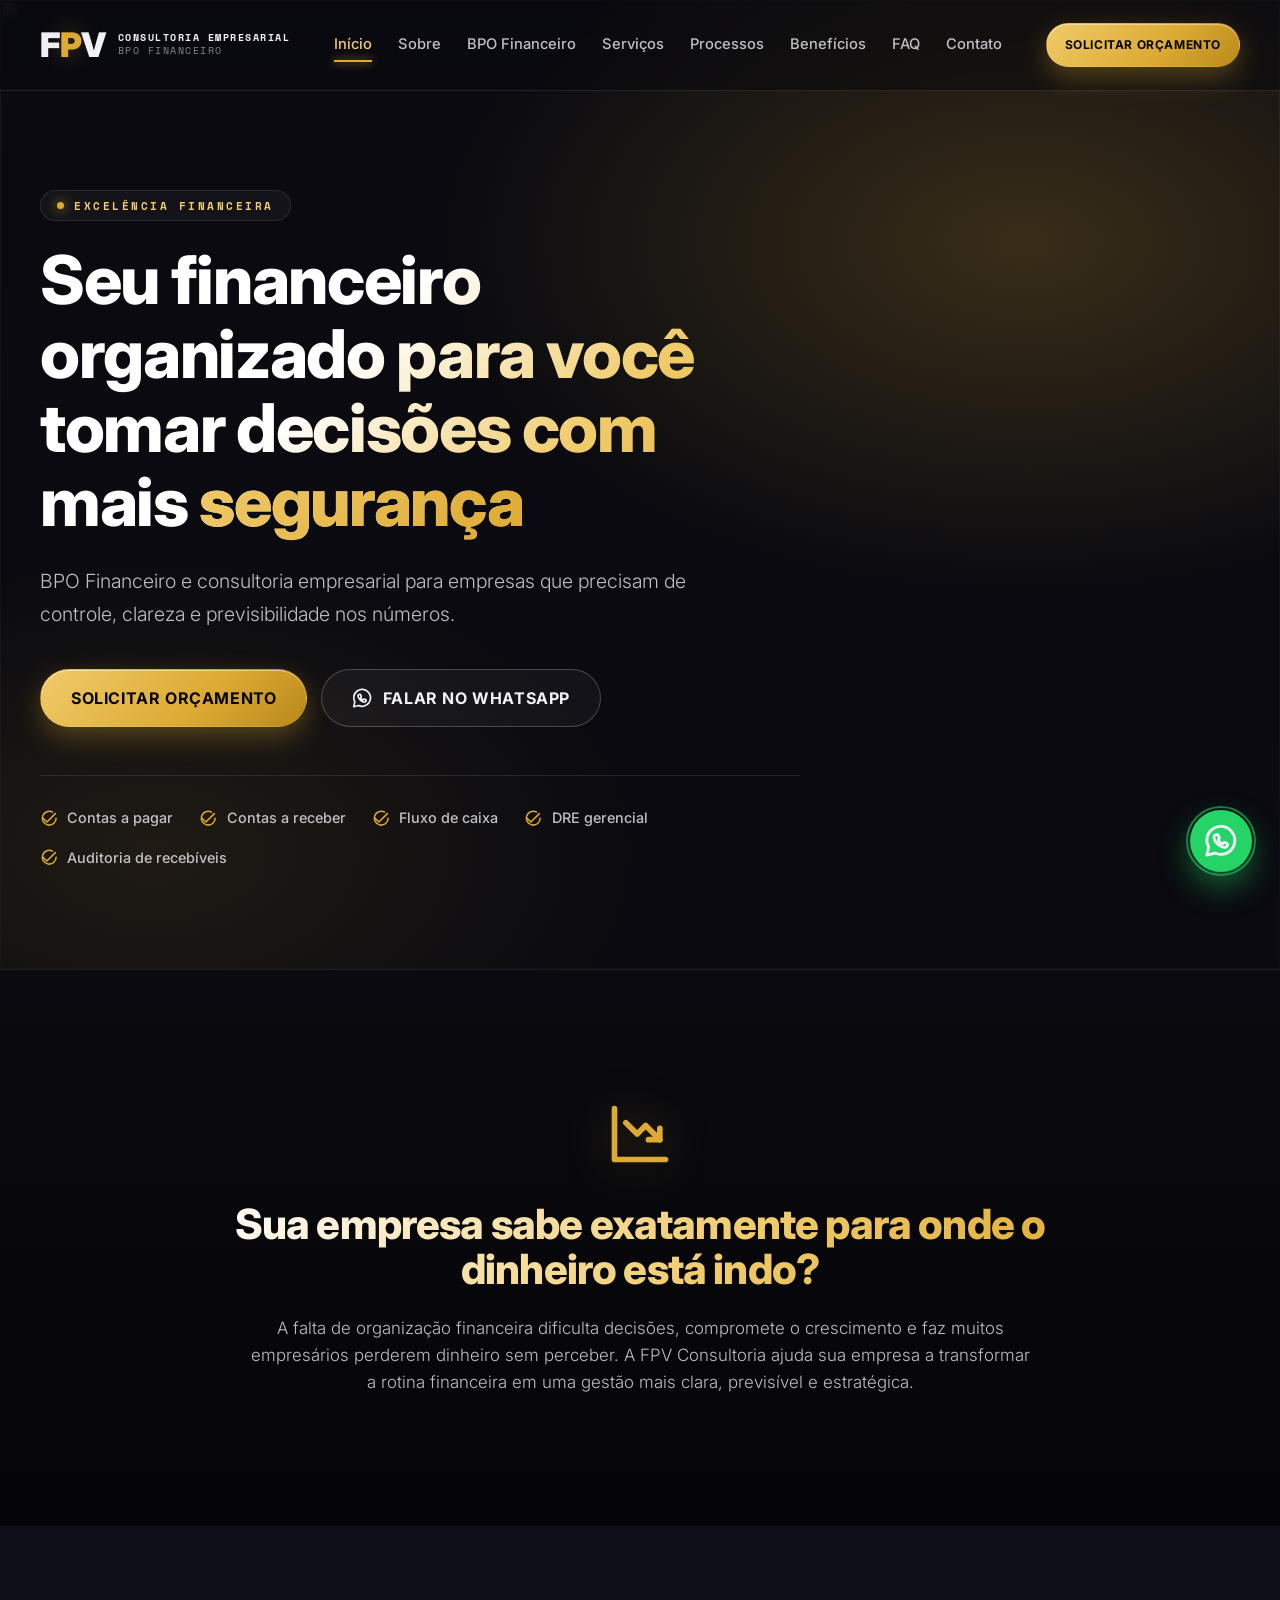
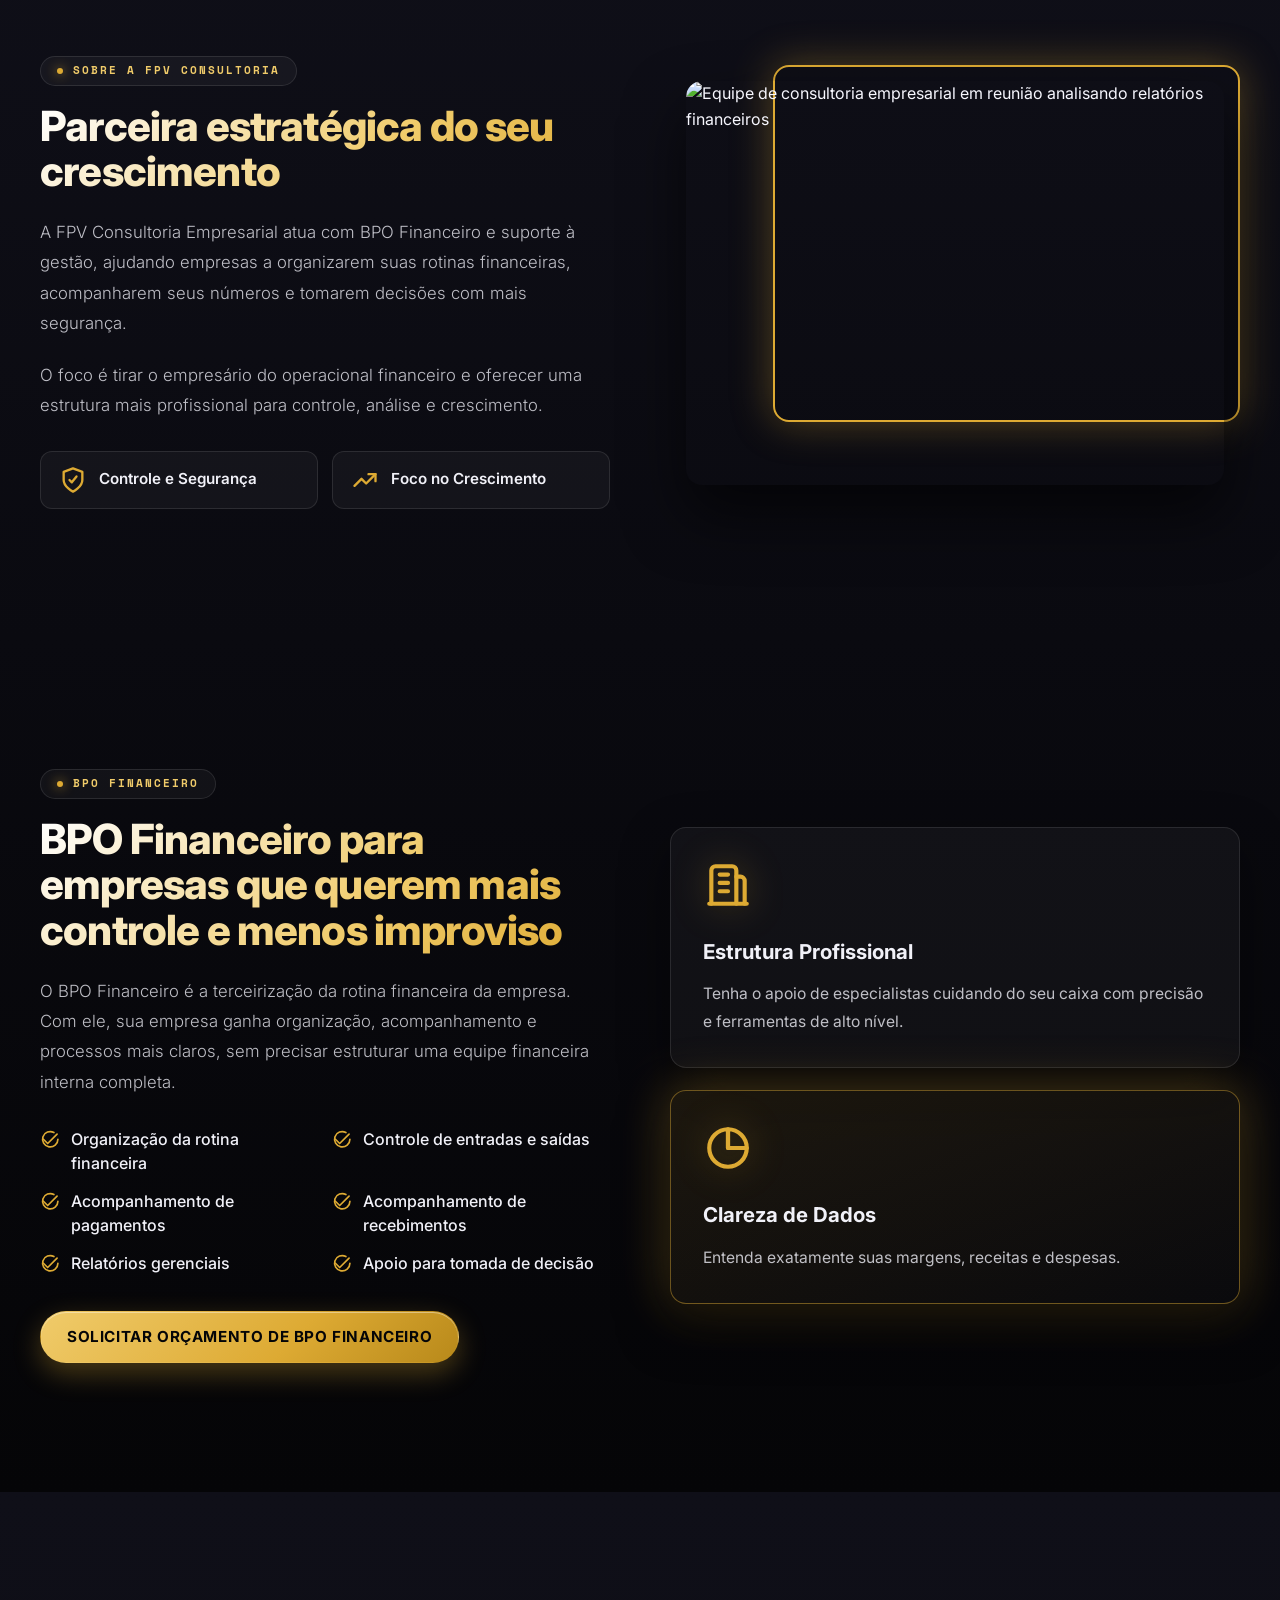
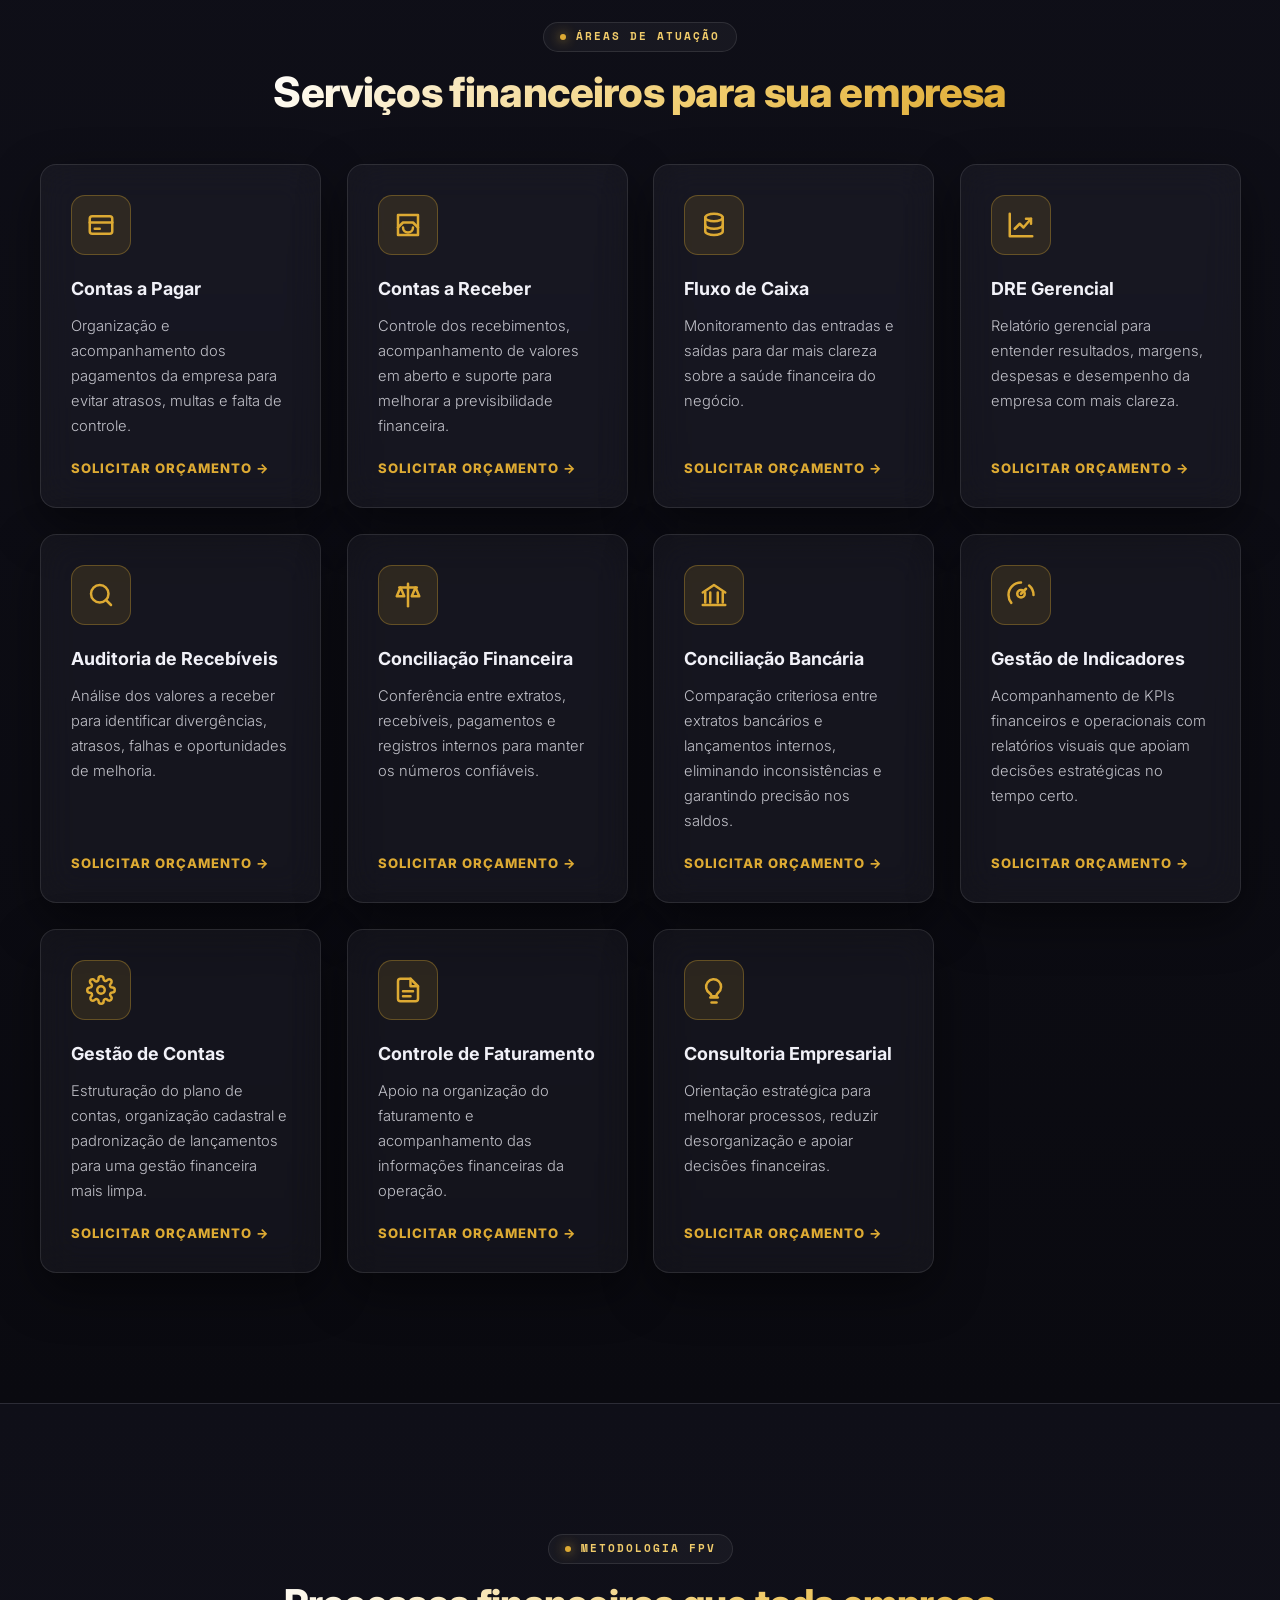
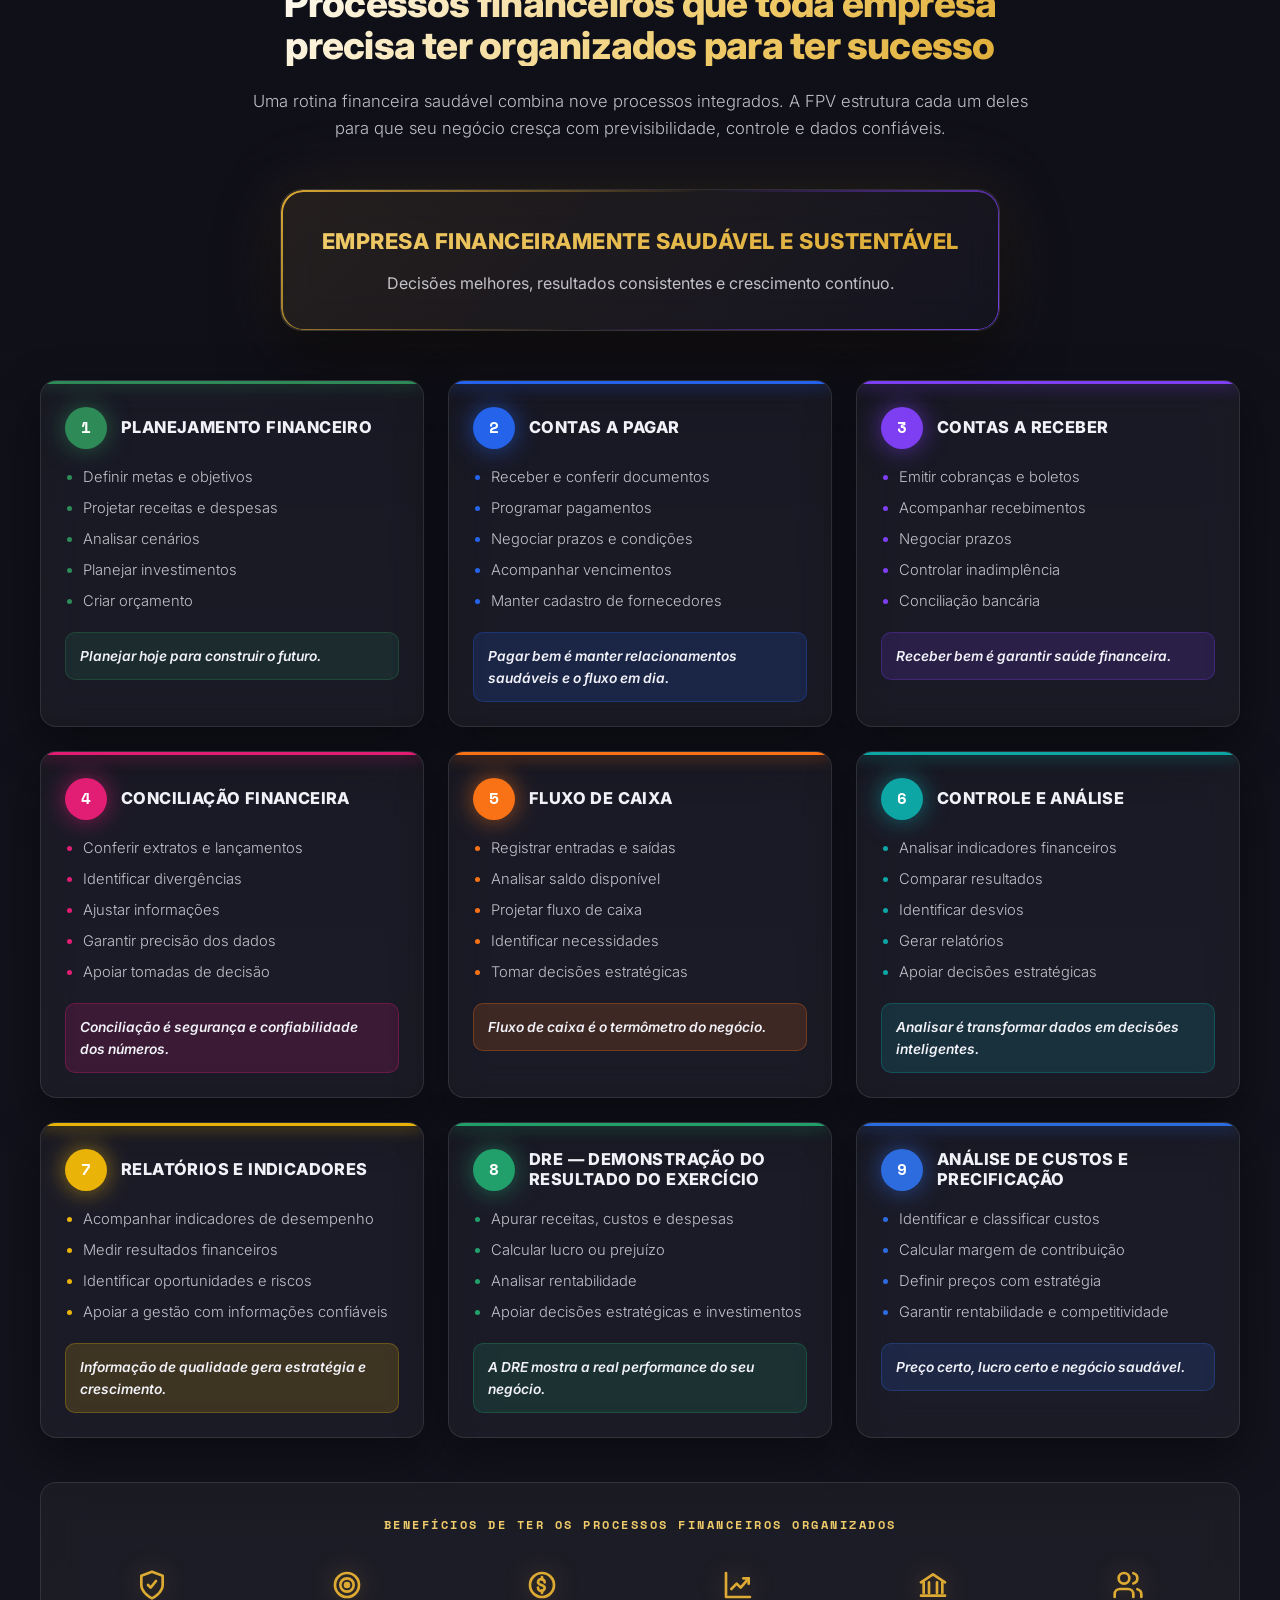
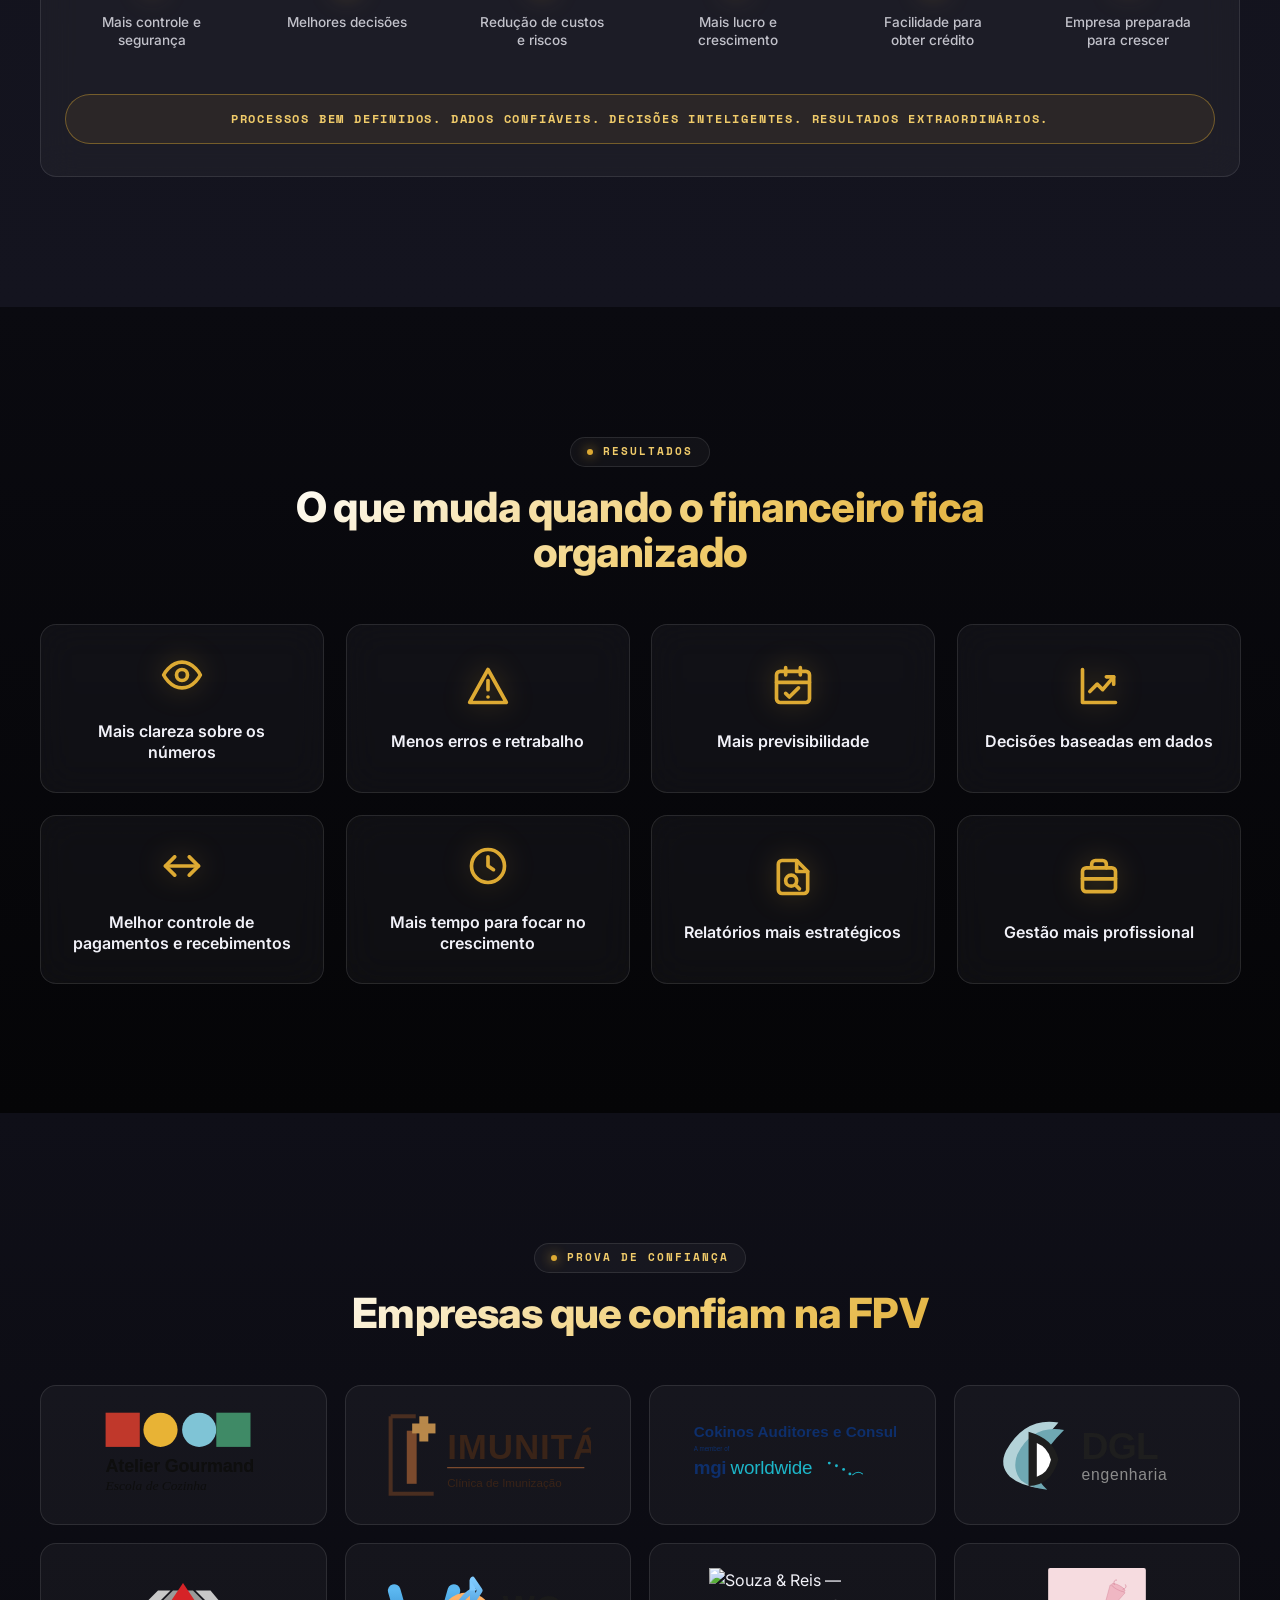
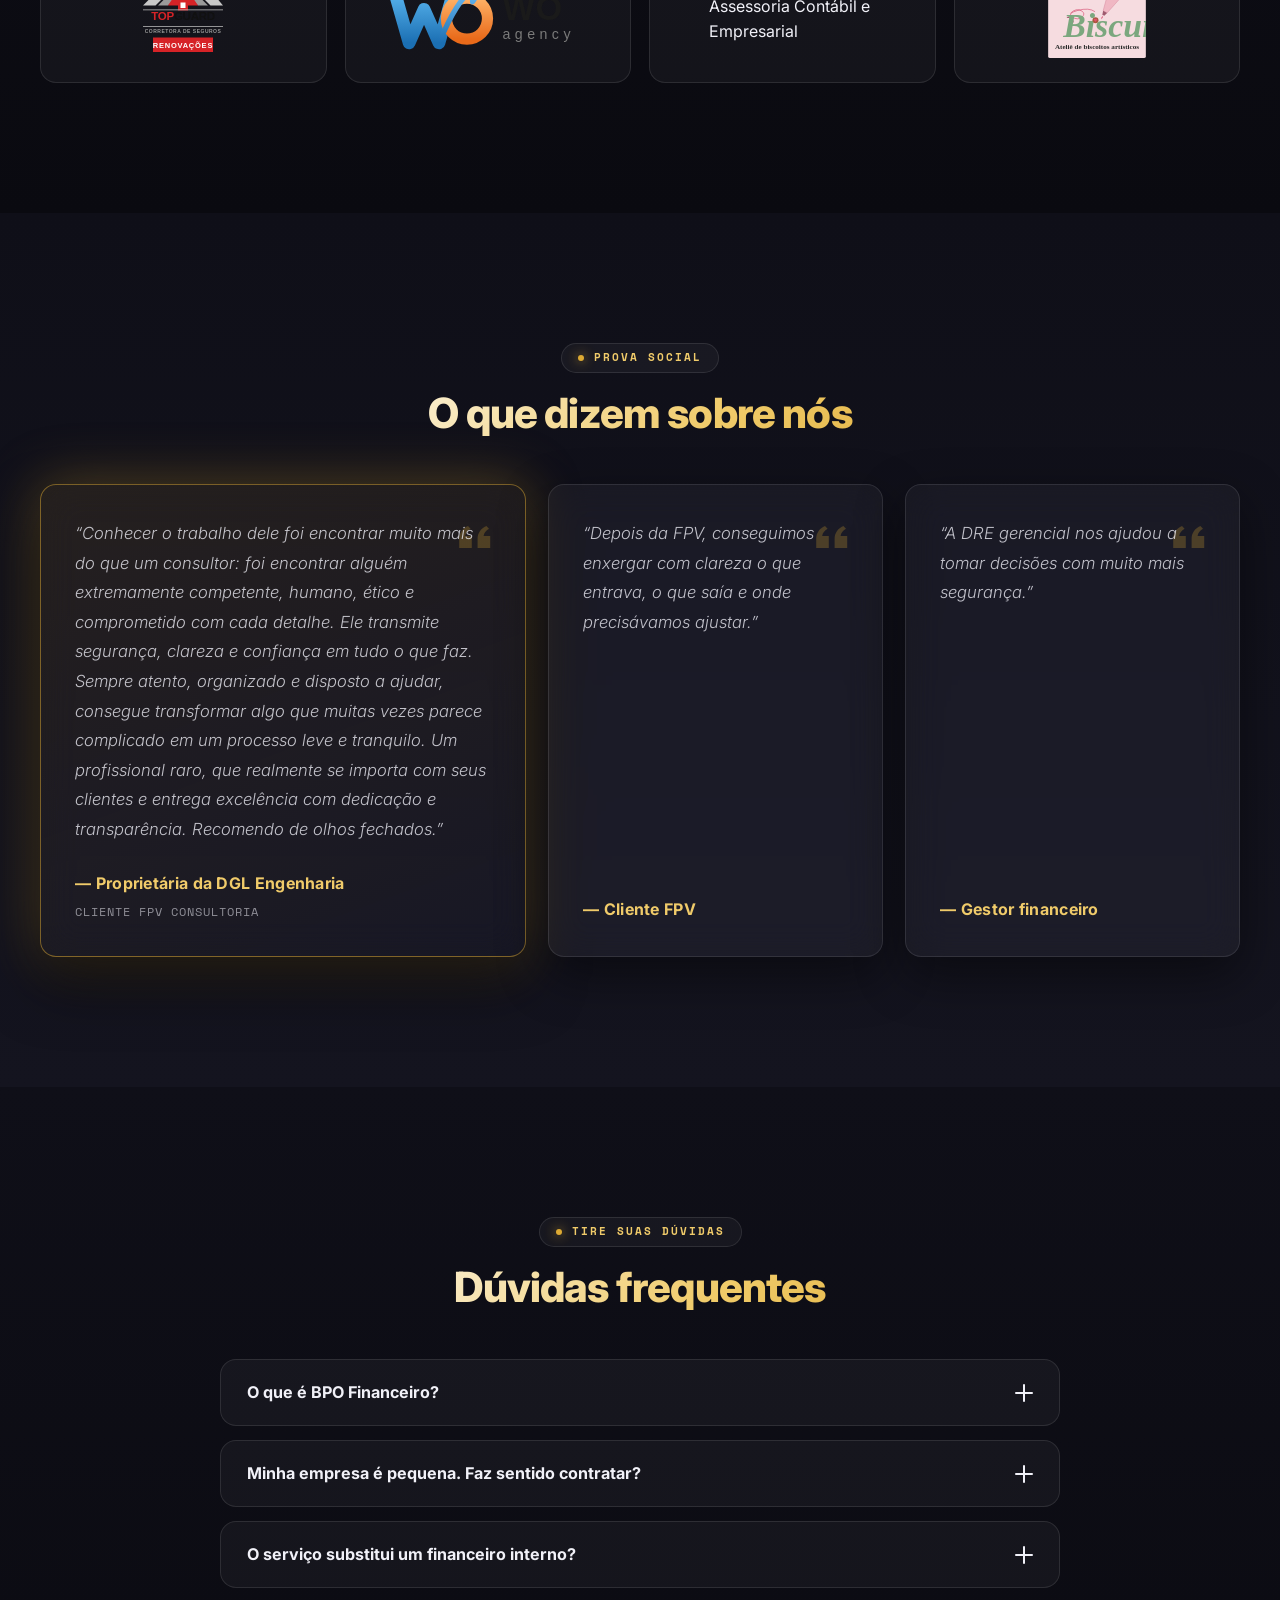
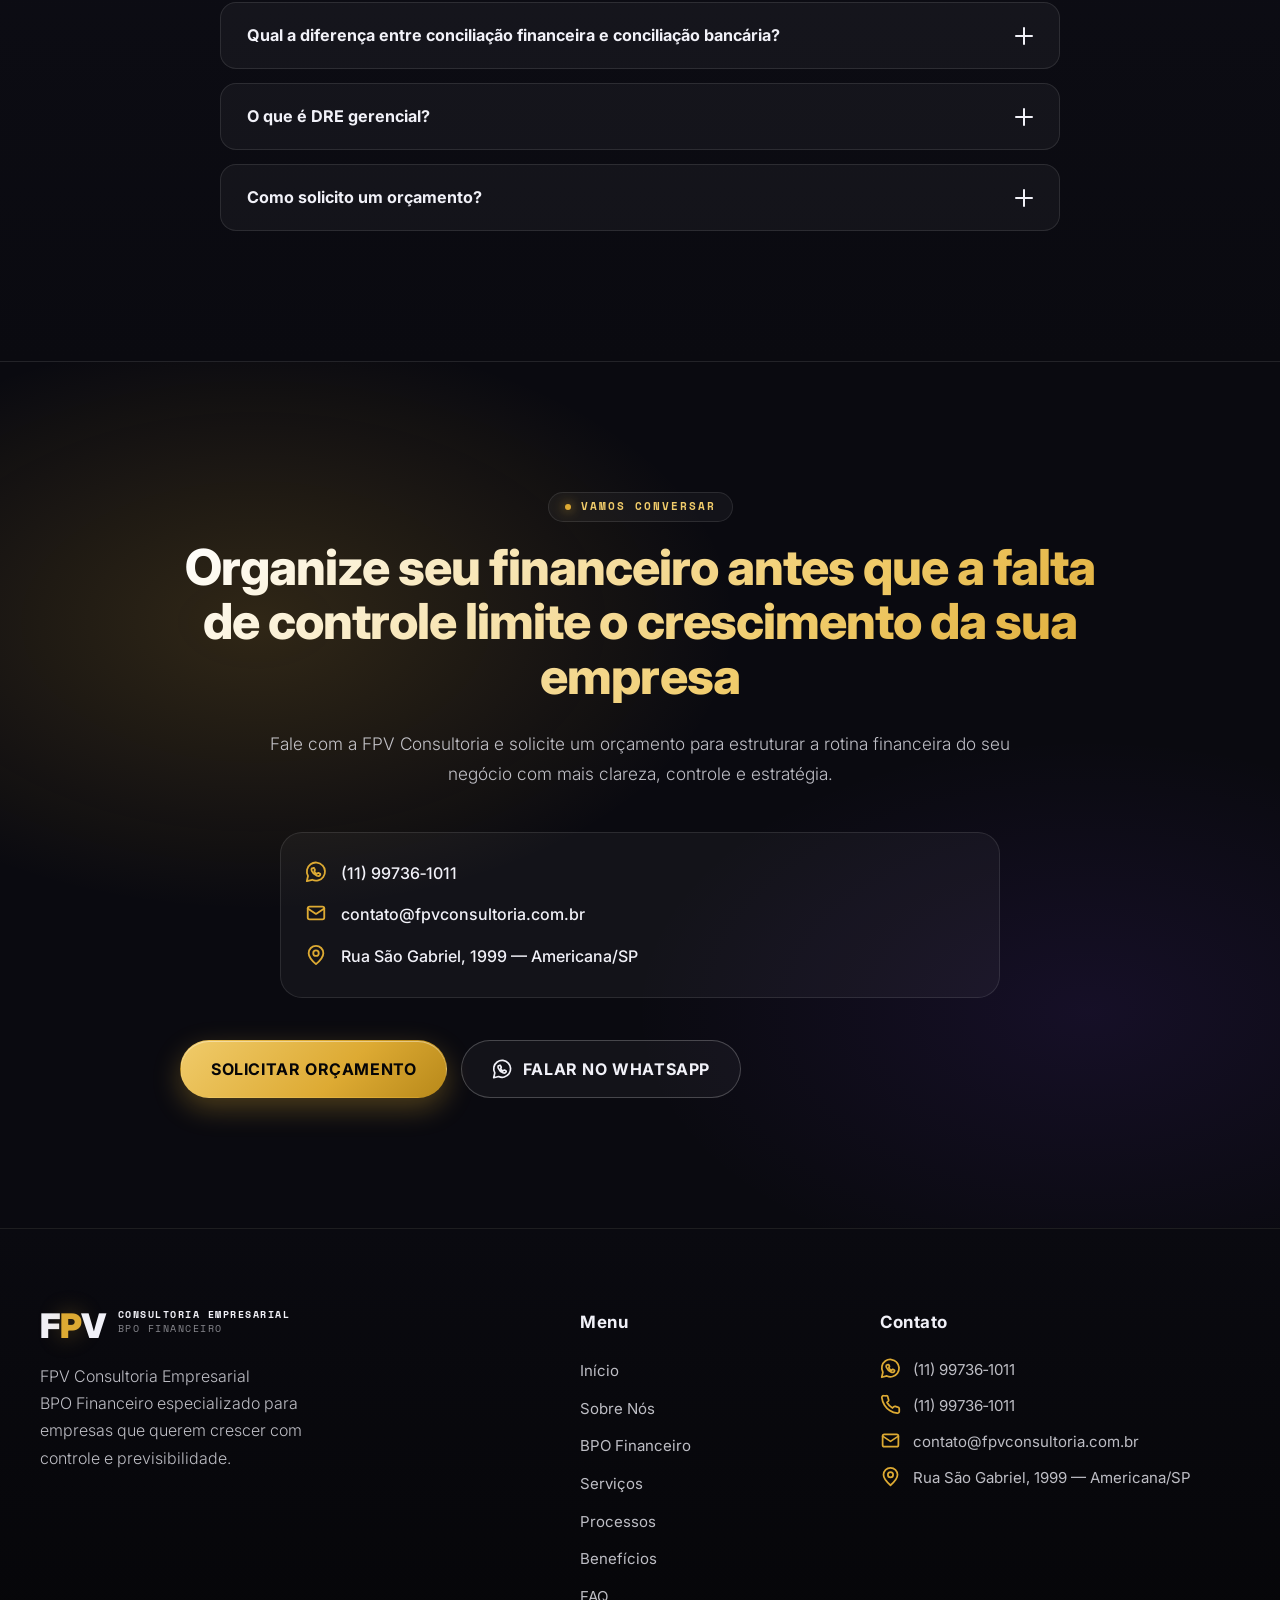
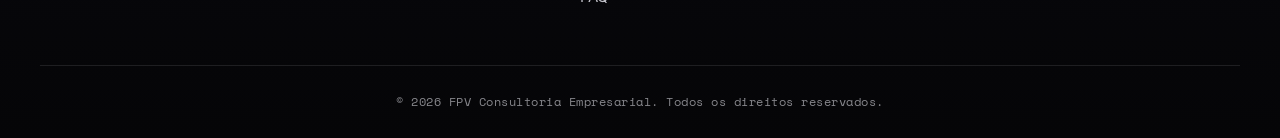
==== commit d803b78f: "Harden and optimize FPV site" ====
--- a/index.html
+++ b/index.html
@@ -3,1358 +3,113 @@
 <head>
   <meta charset="UTF-8">
   <meta name="viewport" content="width=device-width, initial-scale=1.0">
-  <title>FPV Consultoria Empresarial | BPO Financeiro</title>
-  <meta name="description" content="Seu financeiro organizado para você tomar decisões com mais segurança. BPO Financeiro e consultoria empresarial para empresas que precisam de controle, clareza e previsibilidade nos números.">
+  <meta name="theme-color" content="#0B0B0B">
+  <meta name="format-detection" content="telephone=no">
+
+  <title>FPV Consultoria Empresarial | BPO Financeiro em Americana-SP</title>
+  <meta name="description" content="BPO Financeiro e consultoria empresarial em Americana/SP. Contas a pagar, fluxo de caixa, DRE gerencial e indicadores estratégicos com a FPV.">
+  <meta name="keywords" content="BPO Financeiro, consultoria empresarial, contas a pagar, contas a receber, fluxo de caixa, DRE gerencial, conciliação bancária, gestão de indicadores, FPV, Americana SP">
+  <meta name="author" content="FPV Consultoria Empresarial">
+  <meta name="robots" content="index, follow, max-snippet:-1, max-image-preview:large">
+
+  <!-- Open Graph / Social -->
+  <meta property="og:type"        content="website">
+  <meta property="og:locale"      content="pt_BR">
+  <meta property="og:site_name"   content="FPV Consultoria Empresarial">
+  <meta property="og:title"       content="FPV Consultoria Empresarial | BPO Financeiro">
+  <meta property="og:description" content="Seu financeiro organizado para você tomar decisões com mais segurança. BPO Financeiro especializado para empresas em Americana/SP e região.">
+  <meta property="og:url"         content="https://www.fpvconsultoria.com.br/">
+  <meta name="twitter:card"       content="summary">
+
+  <link rel="canonical" href="https://www.fpvconsultoria.com.br/">
+
+  <!-- Fontes -->
   <link rel="preconnect" href="https://fonts.googleapis.com">
   <link rel="preconnect" href="https://fonts.gstatic.com" crossorigin>
-  <link href="https://fonts.googleapis.com/css2?family=Inter:wght@400;500;600;700;800;900&display=swap" rel="stylesheet">
-  <style>
-    :root {
-      --gold:        #DDAA33;
-      --gold-dark:   #B8891A;
-      --gold-light:  #E8C04A;
-      --dark:        #121212;
-      --black:       #0B0B0B;
-      --white:       #FFFFFF;
-      --gray-bg:     #F5F5F5;
-      --gray-border: #E0E0E0;
-      --text-body:   #444444;
-      --text-muted:  #888888;
-      --wa-green:    #25D366;
-      --radius:      8px;
-      --radius-lg:   12px;
-      --shadow:      0 4px 20px rgba(0,0,0,0.08);
-      --shadow-card: 0 2px 16px rgba(0,0,0,0.10);
-      --transition:  all 0.25s ease;
-      --header-h:    90px;
-    }
-
-    * {
-      box-sizing: border-box;
-      margin: 0;
-      padding: 0;
-    }
-
-    html {
-      scroll-behavior: smooth;
-      font-size: 16px;
-    }
-
-    body {
-      min-width: 320px;
-      overflow-x: hidden;
-      background: var(--gray-bg);
-      color: var(--text-body);
-      font-family: "Inter", Arial, sans-serif;
-      line-height: 1.6;
-      letter-spacing: 0;
-      -webkit-font-smoothing: antialiased;
-      text-rendering: optimizeLegibility;
-    }
-
-    body.menu-open {
-      overflow: hidden;
-    }
-
-    img {
-      display: block;
-      max-width: 100%;
-      height: auto;
-    }
-
-    a {
-      color: inherit;
-      text-decoration: none;
-      transition: var(--transition);
-    }
-
-    button {
-      font: inherit;
-    }
-
-    section[id] {
-      scroll-margin-top: var(--header-h);
-    }
-
-    .container {
-      width: min(100% - 40px, 1200px);
-      margin-inline: auto;
-    }
-
-    .section-padding {
-      padding: 72px 0;
-    }
-
-    .bg-white {
-      background: var(--white);
-    }
-
-    .bg-dark {
-      background: var(--dark);
-      color: var(--white);
-    }
-
-    .bg-gray {
-      background: var(--gray-bg);
-    }
-
-    .text-center {
-      text-align: center;
-    }
-
-    .relative {
-      position: relative;
-      z-index: 2;
-    }
-
-    .section-header {
-      max-width: 760px;
-      margin: 0 auto 42px;
-    }
-
-    .section-tag {
-      display: inline-flex;
-      align-items: center;
-      justify-content: center;
-      margin-bottom: 18px;
-      padding: 6px 16px;
-      border-radius: 4px;
-      background: rgba(11, 11, 11, 0.05);
-      color: var(--black);
-      font-size: 11px;
-      font-weight: 700;
-      letter-spacing: 2px;
-      line-height: 1.2;
-      text-transform: uppercase;
-    }
-
-    .section-tag.gold-fill,
-    .bg-dark .section-tag {
-      background: rgba(221, 170, 51, 0.12);
-      color: var(--gold);
-    }
-
-    .section-title,
-    .hero-title,
-    .cta-title {
-      color: var(--black);
-      font-weight: 800;
-      line-height: 1.14;
-    }
-
-    .bg-dark .section-title,
-    .bg-dark .section-title,
-    .bg-dark h3,
-    .bg-dark h4 {
-      color: var(--white);
-    }
-
-    .section-title {
-      margin-bottom: 22px;
-      font-size: clamp(1.9rem, 5.5vw, 2.5rem);
-    }
-
-    .section-desc {
-      max-width: 790px;
-      margin: 0 auto;
-      color: rgba(255, 255, 255, 0.82);
-      font-size: 1.06rem;
-    }
-
-    .btn {
-      display: inline-flex;
-      align-items: center;
-      justify-content: center;
-      gap: 10px;
-      min-height: 50px;
-      padding: 13px 24px;
-      border: 2px solid transparent;
-      border-radius: 4px;
-      cursor: pointer;
-      font-size: 1rem;
-      font-weight: 600;
-      letter-spacing: 0.5px;
-      line-height: 1.15;
-      text-align: center;
-      text-transform: uppercase;
-      transition: var(--transition);
-      white-space: normal;
-    }
-
-    .btn-lg {
-      min-height: 56px;
-      padding: 15px 28px;
-    }
-
-    .btn-primary {
-      background: var(--gold);
-      color: var(--black);
-      box-shadow: 0 12px 26px rgba(221, 170, 51, 0.16);
-    }
-
-    .btn-primary:hover {
-      background: var(--gold-dark);
-      color: var(--white);
-      transform: translateY(-3px);
-      box-shadow: 0 18px 30px rgba(221, 170, 51, 0.22);
-    }
-
-    .btn-outline {
-      border-color: rgba(255, 255, 255, 0.86);
-      background: transparent;
-      color: var(--white);
-    }
-
-    .btn-outline:hover {
-      background: var(--white);
-      color: var(--black);
-      transform: translateY(-3px);
-    }
-
-    .btn-text {
-      display: inline-flex;
-      align-items: center;
-      gap: 8px;
-      color: var(--gold);
-      font-size: 0.85rem;
-      font-weight: 700;
-      letter-spacing: 0.5px;
-      line-height: 1.2;
-      text-transform: uppercase;
-    }
-
-    .btn-text:hover {
-      color: var(--gold-dark);
-      transform: translateX(4px);
-    }
-
-    .icon {
-      width: 1.28em;
-      height: 1.28em;
-      flex: 0 0 auto;
-      fill: none;
-      stroke: currentColor;
-      stroke-linecap: round;
-      stroke-linejoin: round;
-      stroke-width: 2;
-    }
-
-    .icon-fill {
-      fill: currentColor;
-      stroke: none;
-    }
-
-    .svg-sprite {
-      position: absolute;
-      width: 0;
-      height: 0;
-      overflow: hidden;
-    }
-
-    /* Header */
-    #header {
-      position: fixed;
-      inset: 0 0 auto;
-      z-index: 1000;
-      background: var(--white);
-      border-bottom: 1px solid rgba(0, 0, 0, 0.05);
-      transition: var(--transition);
-    }
-
-    #header.scrolled {
-      box-shadow: 0 2px 20px rgba(0,0,0,0.12);
-    }
-
-    .header-inner {
-      display: flex;
-      min-height: var(--header-h);
-      align-items: center;
-      justify-content: space-between;
-      gap: 22px;
-      transition: var(--transition);
-    }
-
-    #header.scrolled .header-inner {
-      min-height: 76px;
-    }
-
-    .brand {
-      display: inline-flex;
-      align-items: center;
-      gap: 13px;
-      min-width: 0;
-    }
-
-    .brand-mark {
-      display: inline-flex;
-      align-items: baseline;
-      color: var(--black);
-      font-size: 2.12rem;
-      font-weight: 900;
-      letter-spacing: -0.03em;
-      line-height: 1;
-    }
-
-    .brand-mark .gold {
-      color: var(--gold);
-    }
-
-    .brand-text {
-      display: flex;
-      flex-direction: column;
-      gap: 1px;
-      min-width: 0;
-      color: var(--black);
-      font-size: 0.68rem;
-      font-weight: 700;
-      letter-spacing: 0.5px;
-      line-height: 1.25;
-      text-transform: uppercase;
-    }
-
-    .brand-text .muted {
-      color: var(--text-muted);
-      font-weight: 600;
-    }
-
-    .desktop-nav {
-      display: none;
-      align-items: center;
-      gap: 26px;
-    }
-
-    .nav-link {
-      position: relative;
-      color: var(--black);
-      font-size: 0.95rem;
-      font-weight: 500;
-      line-height: 1.2;
-      white-space: nowrap;
-    }
-
-    .nav-link::after {
-      content: "";
-      position: absolute;
-      bottom: -8px;
-      left: 0;
-      width: 0;
-      height: 2px;
-      background: var(--gold);
-      transition: var(--transition);
-    }
-
-    .nav-link:hover,
-    .nav-link.active {
-      color: var(--gold-dark);
-    }
-
-    .nav-link:hover::after,
-    .nav-link.active::after {
-      width: 100%;
-    }
-
-    .header-actions {
-      display: flex;
-      align-items: center;
-      gap: 14px;
-    }
-
-    .header-actions .btn {
-      display: none;
-      min-height: 46px;
-      padding: 12px 18px;
-      font-size: 0.78rem;
-    }
-
-    .hamburger {
-      display: inline-flex;
-      width: 44px;
-      height: 44px;
-      align-items: center;
-      justify-content: center;
-      border: 1px solid var(--gray-border);
-      border-radius: 4px;
-      background: var(--white);
-      color: var(--black);
-      cursor: pointer;
-      transition: var(--transition);
-    }
-
-    .hamburger:hover {
-      border-color: var(--gold);
-      color: var(--gold-dark);
-    }
-
-    .hamburger-lines {
-      position: relative;
-      width: 22px;
-      height: 16px;
-    }
-
-    .hamburger-lines span {
-      position: absolute;
-      left: 0;
-      width: 100%;
-      height: 2px;
-      border-radius: 99px;
-      background: currentColor;
-      transition: var(--transition);
-    }
-
-    .hamburger-lines span:nth-child(1) { top: 0; }
-    .hamburger-lines span:nth-child(2) { top: 7px; }
-    .hamburger-lines span:nth-child(3) { top: 14px; }
-
-    .hamburger[aria-expanded="true"] .hamburger-lines span:nth-child(1) {
-      top: 7px;
-      transform: rotate(45deg);
-    }
-
-    .hamburger[aria-expanded="true"] .hamburger-lines span:nth-child(2) {
-      opacity: 0;
-    }
-
-    .hamburger[aria-expanded="true"] .hamburger-lines span:nth-child(3) {
-      top: 7px;
-      transform: rotate(-45deg);
-    }
-
-    .mobile-nav {
-      position: fixed;
-      top: var(--header-h);
-      left: 0;
-      width: 100%;
-      height: calc(100svh - var(--header-h));
-      padding: 28px 22px 48px;
-      background: var(--dark);
-      color: var(--white);
-      opacity: 0;
-      pointer-events: none;
-      transform: translateY(-16px);
-      transition: var(--transition);
-    }
-
-    .mobile-nav.open {
-      opacity: 1;
-      pointer-events: auto;
-      transform: translateY(0);
-    }
-
-    .mobile-nav .nav-link {
-      display: block;
-      width: 100%;
-      padding: 14px 0;
-      color: var(--white);
-      font-size: 1.12rem;
-      text-align: center;
-    }
-
-    .mobile-nav .nav-link::after {
-      display: none;
-    }
-
-    .mobile-nav .btn {
-      width: min(100%, 360px);
-      margin: 20px auto 0;
-    }
-
-    /* Hero */
-    .hero {
-      position: relative;
-      display: flex;
-      min-height: 100svh;
-      align-items: center;
-      overflow: hidden;
-      padding: calc(var(--header-h) + 76px) 0 76px;
-      background: var(--dark);
-      color: var(--white);
-    }
-
-    .hero-bg,
-    .hero-bg img,
-    .hero-bg::after {
-      position: absolute;
-      inset: 0;
-    }
-
-    .hero-bg img {
-      width: 100%;
-      height: 100%;
-      object-fit: cover;
-      object-position: center;
-    }
-
-    .hero-bg::after {
-      content: "";
-      background:
-        linear-gradient(90deg, rgba(11, 11, 11, 0.95) 0%, rgba(11, 11, 11, 0.84) 50%, rgba(11, 11, 11, 0.48) 100%),
-        linear-gradient(180deg, rgba(11, 11, 11, 0.3), rgba(11, 11, 11, 0.55));
-      z-index: 1;
-    }
-
-    .hero-content {
-      max-width: 720px;
-    }
-
-    .hero-tag {
-      display: inline-block;
-      margin-bottom: 18px;
-      color: var(--gold);
-      font-size: 0.72rem;
-      font-weight: 700;
-      letter-spacing: 2px;
-      line-height: 1.2;
-      text-transform: uppercase;
-    }
-
-    .hero-title {
-      max-width: 760px;
-      margin-bottom: 24px;
-      color: var(--white);
-      font-size: clamp(2.125rem, 9vw, 3.8rem);
-    }
-
-    .hero-title span {
-      color: var(--gold);
-    }
-
-    .hero-subtitle {
-      max-width: 680px;
-      margin-bottom: 34px;
-      color: rgba(255, 255, 255, 0.82);
-      font-size: clamp(1rem, 3.2vw, 1.25rem);
-      line-height: 1.65;
-    }
-
-    .hero-buttons,
-    .cta-actions {
-      display: grid;
-      gap: 14px;
-    }
-
-    .hero-buttons .btn,
-    .cta-actions .btn {
-      width: 100%;
-    }
-
-    .hero-highlights {
-      display: grid;
-      gap: 12px;
-      margin-top: 42px;
-      padding-top: 24px;
-      border-top: 1px solid rgba(255, 255, 255, 0.12);
-    }
-
-    .highlight-item {
-      display: flex;
-      align-items: center;
-      gap: 9px;
-      color: rgba(255, 255, 255, 0.92);
-      font-size: 0.95rem;
-      font-weight: 500;
-    }
-
-    .highlight-item .icon {
-      color: var(--gold);
-    }
-
-    /* Pain */
-    .pain-section {
-      border-top: 4px solid var(--gold);
-    }
-
-    .pain-content {
-      max-width: 880px;
-      margin: 0 auto;
-    }
-
-    .pain-icon {
-      width: 64px;
-      height: 64px;
-      margin: 0 auto 22px;
-      color: var(--gold);
-    }
-
-    /* About */
-    .about-grid,
-    .bpo-grid {
-      display: grid;
-      gap: 42px;
-      align-items: center;
-    }
-
-    .about-content p,
-    .bpo-info p {
-      margin-bottom: 22px;
-      font-size: 1.06rem;
-      line-height: 1.78;
-    }
-
-    .about-features {
-      display: grid;
-      gap: 14px;
-      margin-top: 30px;
-    }
-
-    .feature {
-      display: flex;
-      align-items: center;
-      gap: 12px;
-      color: var(--black);
-      font-size: 0.98rem;
-      font-weight: 700;
-    }
-
-    .feature .icon {
-      width: 31px;
-      height: 31px;
-      color: var(--gold);
-    }
-
-    .about-image-wrapper {
-      position: relative;
-      padding: 16px;
-    }
-
-    .gold-frame {
-      position: absolute;
-      top: 0;
-      right: 0;
-      z-index: 1;
-      width: 82%;
-      height: 82%;
-      border: 4px solid var(--gold);
-      border-radius: 2px;
-    }
-
-    .about-image {
-      position: relative;
-      z-index: 2;
-      width: 100%;
-      min-height: 330px;
-      max-height: 520px;
-      aspect-ratio: 4 / 3;
-      border-radius: 2px;
-      box-shadow: 0 20px 40px rgba(0, 0, 0, 0.28);
-      object-fit: cover;
-    }
-
-    /* BPO */
-    .bpo-info p {
-      color: rgba(255, 255, 255, 0.78);
-    }
-
-    .bpo-list {
-      display: grid;
-      gap: 14px;
-      margin: 28px 0 34px;
-    }
-
-    .bpo-list li {
-      display: flex;
-      align-items: flex-start;
-      gap: 11px;
-      color: rgba(255, 255, 255, 0.92);
-      font-weight: 500;
-      line-height: 1.45;
-    }
-
-    .bpo-list .icon {
-      margin-top: 1px;
-      color: var(--gold);
-    }
-
-    .bpo-cards {
-      display: grid;
-      gap: 20px;
-    }
-
-    .premium-card {
-      padding: 30px;
-      border-radius: var(--radius);
-      border-left: 4px solid rgba(221, 170, 51, 0);
-      background: #1F1F1F;
-      box-shadow: var(--shadow-card);
-      transition: var(--transition);
-    }
-
-    .premium-card:hover {
-      border-left-color: var(--gold);
-      transform: translateX(8px);
-    }
-
-    .premium-card.highlight {
-      border-left-color: var(--gold);
-      background: var(--black);
-      box-shadow: 0 20px 40px rgba(0, 0, 0, 0.36);
-    }
-
-    .premium-card .icon {
-      width: 47px;
-      height: 47px;
-      margin-bottom: 18px;
-      color: var(--gold);
-    }
-
-    .premium-card h3 {
-      margin-bottom: 10px;
-      font-size: 1.25rem;
-      font-weight: 700;
-    }
-
-    .premium-card p {
-      margin: 0;
-      color: rgba(255, 255, 255, 0.72);
-      font-size: 0.98rem;
-      line-height: 1.7;
-    }
-
-    /* Services */
-    .services-grid {
-      display: grid;
-      gap: 24px;
-    }
-
-    .service-card {
-      display: flex;
-      min-height: 100%;
-      flex-direction: column;
-      padding: 30px;
-      border: 1px solid rgba(224, 224, 224, 0.92);
-      border-top: 4px solid transparent;
-      border-radius: var(--radius);
-      background: var(--white);
-      box-shadow: var(--shadow);
-      transition: var(--transition);
-    }
-
-    .service-card:hover {
-      border-top-color: var(--gold);
-      box-shadow: 0 20px 40px rgba(0, 0, 0, 0.18);
-      transform: translateY(-8px);
-    }
-
-    .service-icon {
-      display: inline-flex;
-      width: 60px;
-      height: 60px;
-      align-items: center;
-      justify-content: center;
-      margin-bottom: 24px;
-      border-radius: var(--radius);
-      background: rgba(221, 170, 51, 0.1);
-      color: var(--gold);
-      transition: var(--transition);
-    }
-
-    .service-card:hover .service-icon {
-      background: var(--gold);
-      color: var(--black);
-    }
-
-    .service-icon .icon {
-      width: 32px;
-      height: 32px;
-    }
-
-    .service-card h3 {
-      margin-bottom: 14px;
-      color: var(--black);
-      font-size: 1.12rem;
-      font-weight: 700;
-      line-height: 1.25;
-    }
-
-    .service-card p {
-      flex: 1;
-      margin-bottom: 24px;
-      color: var(--text-body);
-      font-size: 0.95rem;
-      line-height: 1.68;
-    }
-
-    /* Benefits */
-    .benefits-grid {
-      display: grid;
-      gap: 20px;
-    }
-
-    .benefit-card {
-      display: grid;
-      min-height: 156px;
-      place-items: center;
-      padding: 26px 20px;
-      border: 1px solid rgba(255, 255, 255, 0.06);
-      border-radius: var(--radius);
-      background: #1F1F1F;
-      text-align: center;
-      transition: var(--transition);
-    }
-
-    .benefit-card:hover {
-      border-color: var(--gold);
-      transform: translateY(-5px);
-    }
-
-    .benefit-card .icon {
-      width: 40px;
-      height: 40px;
-      margin-bottom: 16px;
-      color: var(--gold);
-    }
-
-    .benefit-card h3 {
-      color: var(--white);
-      font-size: 1rem;
-      font-weight: 600;
-      line-height: 1.35;
-    }
-
-    /* Clients */
-    .clients-grid {
-      display: grid;
-      gap: 16px;
-    }
-
-    .client-logo {
-      display: flex;
-      min-height: 100px;
-      align-items: center;
-      justify-content: center;
-      padding: 18px;
-      border: 1px solid #E5E7EB;
-      border-radius: 4px;
-      background: var(--gray-bg);
-      color: #9CA3AF;
-      font-size: 0.95rem;
-      font-weight: 700;
-      text-align: center;
-      transition: var(--transition);
-    }
-
-    .client-logo:hover {
-      border-color: var(--gold);
-      color: var(--gold-dark);
-      transform: translateY(-2px);
-    }
-
-    /* Testimonials */
-    .testimonials-grid {
-      display: grid;
-      gap: 24px;
-    }
-
-    .testimonial-card {
-      position: relative;
-      min-height: 260px;
-      padding: 34px;
-      border-radius: var(--radius);
-      background: var(--white);
-      box-shadow: var(--shadow);
-    }
-
-    .quote-icon {
-      position: absolute;
-      top: 28px;
-      right: 28px;
-      width: 45px;
-      height: 45px;
-      color: rgba(221, 170, 51, 0.22);
-    }
-
-    .testimonial-card p {
-      position: relative;
-      z-index: 1;
-      margin-bottom: 26px;
-      color: var(--text-body);
-      font-size: 1.05rem;
-      font-style: italic;
-      line-height: 1.72;
-    }
-
-    .testimonial-card strong {
-      color: var(--black);
-      font-size: 1rem;
-      font-weight: 700;
-    }
-
-    /* FAQ */
-    .faq-list {
-      display: grid;
-      max-width: 830px;
-      margin: 0 auto;
-      gap: 16px;
-    }
-
-    .faq-item {
-      overflow: hidden;
-      border: 1px solid #E5E7EB;
-      border-radius: 4px;
-      background: var(--white);
-    }
-
-    .faq-question {
-      display: flex;
-      width: 100%;
-      align-items: center;
-      justify-content: space-between;
-      gap: 18px;
-      padding: 22px 24px;
-      border: 0;
-      background: transparent;
-      color: var(--black);
-      cursor: pointer;
-      font-size: 1.02rem;
-      font-weight: 700;
-      line-height: 1.3;
-      text-align: left;
-      transition: var(--transition);
-    }
-
-    .faq-question:hover,
-    .faq-item.active .faq-question {
-      background: rgba(221, 170, 51, 0.05);
-      color: var(--gold-dark);
-    }
-
-    .faq-plus {
-      position: relative;
-      width: 18px;
-      height: 18px;
-      flex: 0 0 18px;
-    }
-
-    .faq-plus::before,
-    .faq-plus::after {
-      content: "";
-      position: absolute;
-      top: 50%;
-      left: 50%;
-      width: 18px;
-      height: 2px;
-      border-radius: 99px;
-      background: currentColor;
-      transform: translate(-50%, -50%);
-      transition: var(--transition);
-    }
-
-    .faq-plus::after {
-      transform: translate(-50%, -50%) rotate(90deg);
-    }
-
-    .faq-item.active .faq-plus::after {
-      transform: translate(-50%, -50%) rotate(0deg);
-    }
-
-    .faq-answer {
-      max-height: 0;
-      overflow: hidden;
-      transition: max-height 0.3s ease;
-    }
-
-    .faq-answer p {
-      padding: 0 24px 24px;
-      color: var(--text-body);
-      line-height: 1.72;
-    }
-
-    /* CTA */
-    .final-cta {
-      position: relative;
-      overflow: hidden;
-      border-top: 4px solid var(--gold);
-      background: var(--dark);
-      color: var(--white);
-    }
-
-    .final-cta::before,
-    .final-cta::after {
-      content: "";
-      position: absolute;
-      inset: 0;
-    }
-
-    .final-cta::before {
-      background: url("https://images.unsplash.com/photo-1486406146926-c627a92ad1ab?w=1600&q=80") center / cover no-repeat;
-      z-index: 0;
-    }
-
-    .final-cta::after {
-      background: rgba(11, 11, 11, 0.9);
-      z-index: 1;
-    }
-
-    .cta-content {
-      max-width: 920px;
-      margin: 0 auto;
-      text-align: center;
-    }
-
-    .cta-title {
-      margin-bottom: 24px;
-      color: var(--white);
-      font-size: clamp(2rem, 6vw, 3rem);
-    }
-
-    .cta-desc {
-      max-width: 780px;
-      margin: 0 auto 38px;
-      color: rgba(255, 255, 255, 0.82);
-      font-size: 1.08rem;
-      line-height: 1.7;
-    }
-
-    /* Footer */
-    .footer {
-      padding: 70px 0 0;
-      background: var(--dark);
-      color: var(--white);
-      border-top: 1px solid rgba(255, 255, 255, 0.06);
-    }
-
-    .footer-grid {
-      display: grid;
-      gap: 42px;
-      padding-bottom: 52px;
-    }
-
-    .footer .brand {
-      align-items: flex-start;
-      margin-bottom: 18px;
-    }
-
-    .footer .brand-mark {
-      color: var(--white);
-    }
-
-    .footer .brand-text {
-      color: var(--white);
-    }
-
-    .footer .brand-text .muted {
-      color: rgba(255, 255, 255, 0.6);
-    }
-
-    .footer-desc {
-      max-width: 280px;
-      color: rgba(255, 255, 255, 0.65);
-      font-weight: 500;
-      line-height: 1.7;
-    }
-
-    .social-links {
-      display: flex;
-      gap: 14px;
-      margin-top: 24px;
-    }
-
-    .social-links a {
-      display: inline-flex;
-      width: 40px;
-      height: 40px;
-      align-items: center;
-      justify-content: center;
-      border-radius: 4px;
-      background: #1F1F1F;
-      color: var(--gold);
-      transition: var(--transition);
-    }
-
-    .social-links a:hover {
-      background: var(--gold);
-      color: var(--black);
-    }
-
-    .footer-title {
-      margin-bottom: 22px;
-      color: var(--white);
-      font-size: 1.18rem;
-      font-weight: 700;
-    }
-
-    .footer-menu,
-    .footer-contact-list {
-      display: grid;
-      gap: 12px;
-      list-style: none;
-    }
-
-    .footer-menu a {
-      color: rgba(255, 255, 255, 0.62);
-      font-size: 0.95rem;
-    }
-
-    .footer-menu a:hover {
-      color: var(--gold);
-      padding-left: 5px;
-    }
-
-    .footer-contact-list li,
-    .footer-contact-list a,
-    .footer-contact-list span {
-      color: rgba(255, 255, 255, 0.78);
-      font-size: 0.95rem;
-    }
-
-    .footer-contact-list li {
-      display: flex;
-      gap: 12px;
-      align-items: flex-start;
-    }
-
-    .footer-contact-list .icon {
-      width: 21px;
-      height: 21px;
-      color: var(--gold);
-    }
-
-    .footer-bottom {
-      padding: 24px 0;
-      border-top: 1px solid rgba(255, 255, 255, 0.1);
-      color: rgba(255, 255, 255, 0.52);
-      font-size: 0.86rem;
-      text-align: center;
-    }
-
-    .floating-whatsapp {
-      position: fixed;
-      right: 28px;
-      bottom: 28px;
-      z-index: 999;
-      display: inline-flex;
-      width: 62px;
-      height: 62px;
-      align-items: center;
-      justify-content: center;
-      border-radius: 50%;
-      background: var(--wa-green);
-      color: var(--white);
-      box-shadow: 0 10px 25px rgba(37, 211, 102, 0.4);
-      transition: var(--transition);
-    }
-
-    .floating-whatsapp:hover {
-      background: #128C7E;
-      transform: scale(1.08) translateY(-4px);
-    }
-
-    .floating-whatsapp .icon {
-      width: 34px;
-      height: 34px;
-    }
-
-    .reveal {
-      opacity: 0;
-      transform: translateY(28px);
-      transition: opacity 0.7s cubic-bezier(0.5, 0, 0, 1), transform 0.7s cubic-bezier(0.5, 0, 0, 1);
-    }
-
-    .reveal.active {
-      opacity: 1;
-      transform: translateY(0);
-    }
-
-    @media (min-width: 480px) {
-      .hero-buttons,
-      .cta-actions {
-        display: flex;
-        flex-wrap: wrap;
-      }
-
-      .hero-buttons .btn,
-      .cta-actions .btn {
-        width: auto;
-      }
-
-      .hero-highlights {
-        display: flex;
-        flex-wrap: wrap;
-        gap: 16px 24px;
-      }
-
-      .about-features {
-        display: flex;
-        flex-wrap: wrap;
-        gap: 22px 30px;
-      }
-
-      .clients-grid {
-        grid-template-columns: repeat(2, minmax(0, 1fr));
-      }
-    }
-
-    @media (min-width: 768px) {
-      .section-padding {
-        padding: 88px 0;
-      }
-
-      .header-actions .btn {
-        display: inline-flex;
-      }
-
-      .mobile-nav {
-        padding-top: 42px;
-      }
-
-      .services-grid,
-      .benefits-grid {
-        grid-template-columns: repeat(2, minmax(0, 1fr));
-      }
-
-      .testimonials-grid {
-        grid-template-columns: repeat(3, minmax(0, 1fr));
-      }
-
-      .footer-grid {
-        grid-template-columns: 1.3fr 0.8fr 1.2fr;
-      }
-    }
-
-    @media (min-width: 1024px) {
-      .section-padding {
-        padding: 100px 0;
-      }
-
-      .desktop-nav {
-        display: flex;
-      }
-
-      .hamburger,
-      .mobile-nav {
-        display: none;
-      }
-
-      body.menu-open {
-        overflow: auto;
-      }
-
-      .hero {
-        padding: calc(var(--header-h) + 96px) 0 96px;
-      }
-
-      .about-grid,
-      .bpo-grid {
-        grid-template-columns: repeat(2, minmax(0, 1fr));
-        gap: 60px;
-      }
-
-      .bpo-list {
-        grid-template-columns: repeat(2, minmax(0, 1fr));
-      }
-
-      .services-grid {
-        grid-template-columns: repeat(4, minmax(0, 1fr));
-        gap: 30px;
-      }
-
-      .benefits-grid {
-        grid-template-columns: repeat(4, minmax(0, 1fr));
-        gap: 24px;
-      }
-
-      .clients-grid {
-        grid-template-columns: repeat(5, minmax(0, 1fr));
-      }
-
-      .footer-grid {
-        grid-template-columns: 2fr 1fr 1.5fr;
-        gap: 60px;
-      }
-    }
-
-    @media (max-width: 479px) {
-      .container {
-        width: min(100% - 32px, 1200px);
-      }
-
-      .brand {
-        gap: 9px;
-      }
-
-      .brand-mark {
-        font-size: 1.82rem;
-      }
-
-      .brand-text {
-        max-width: 145px;
-        font-size: 0.58rem;
-      }
-
-      .btn {
-        width: 100%;
-        padding-inline: 18px;
-      }
-
-      .hero {
-        padding-bottom: 58px;
-      }
-
-      .service-card,
-      .testimonial-card,
-      .premium-card {
-        padding: 26px;
-      }
-
-      .floating-whatsapp {
-        right: 18px;
-        bottom: 18px;
-        width: 56px;
-        height: 56px;
-      }
-    }
-
-    @media (prefers-reduced-motion: reduce) {
-      *,
-      *::before,
-      *::after {
-        scroll-behavior: auto !important;
-        transition-duration: 0.01ms !important;
-        animation-duration: 0.01ms !important;
-        animation-iteration-count: 1 !important;
-      }
-
-      .reveal {
-        opacity: 1;
-        transform: none;
-      }
-    }
-  </style>
+  <link href="https://fonts.googleapis.com/css2?family=Inter:wght@300;400;500;600;700;800;900&family=Space+Mono:wght@400;700&display=swap" rel="stylesheet">
+
+  <!-- Folha de estilos principal -->
+  <link rel="stylesheet" href="assets/css/styles.min.css">
+
+  <!-- Schema.org JSON-LD: Organization + LocalBusiness -->
+  <script type="application/ld+json">
+  {
+    "@context": "https://schema.org",
+    "@type": "ProfessionalService",
+    "name": "FPV Consultoria Empresarial",
+    "url": "https://www.fpvconsultoria.com.br/",
+    "telephone": "+55-11-99736-1011",
+    "email": "contato@fpvconsultoria.com.br",
+    "priceRange": "$$",
+    "description": "BPO Financeiro e consultoria empresarial para empresas que precisam de controle, clareza e previsibilidade nos números.",
+    "address": {
+      "@type": "PostalAddress",
+      "streetAddress": "Rua São Gabriel, 1999",
+      "addressLocality": "Americana",
+      "addressRegion": "SP",
+      "addressCountry": "BR"
+    },
+    "areaServed": "Brasil",
+    "serviceType": [
+      "BPO Financeiro",
+      "Contas a Pagar",
+      "Contas a Receber",
+      "Fluxo de Caixa",
+      "DRE Gerencial",
+      "Auditoria de Recebíveis",
+      "Conciliação Financeira",
+      "Conciliação Bancária",
+      "Gestão de Indicadores",
+      "Gestão de Contas",
+      "Consultoria Empresarial"
+    ]
+  }
+  </script>
 </head>
 <body>
+
+  <!-- ===================== SVG ICON SPRITE ===================== -->
   <svg class="svg-sprite" aria-hidden="true" focusable="false">
     <symbol id="icon-check-circle" viewBox="0 0 24 24"><path d="M20 6 9 17l-5-5"/><path d="M21 12a9 9 0 1 1-4.68-7.9"/></symbol>
-    <symbol id="icon-whatsapp" viewBox="0 0 24 24"><path d="M19.1 4.9A9.8 9.8 0 0 0 3.3 16.3L2 22l5.8-1.5A9.8 9.8 0 0 0 19.1 4.9Z"/><path d="M8.4 7.9c.2-.4.4-.4.7-.4h.5c.2 0 .4.1.5.4l.7 1.7c.1.3.1.5-.1.7l-.4.5c-.2.2-.2.4 0 .7.5 1 1.3 1.9 2.3 2.4.3.2.5.1.7-.1l.5-.6c.2-.2.4-.3.7-.2l1.8.8c.3.1.4.3.4.6 0 .7-.5 1.5-1.1 1.8-.7.4-1.6.4-2.8-.1-2.4-.9-4.4-2.8-5.4-5.2-.5-1.2-.5-2.1-.1-2.8Z"/></symbol>
-    <symbol id="icon-chart-down" viewBox="0 0 24 24"><path d="M3 3v18h18"/><path d="m7 8 4 4 3-3 5 5"/><path d="M19 10v4h-4"/></symbol>
-    <symbol id="icon-shield" viewBox="0 0 24 24"><path d="M12 22s8-4 8-10V5l-8-3-8 3v7c0 6 8 10 8 10Z"/><path d="m9 12 2 2 4-5"/></symbol>
-    <symbol id="icon-trend" viewBox="0 0 24 24"><path d="M3 17 9 11l4 4 8-8"/><path d="M15 7h6v6"/></symbol>
-    <symbol id="icon-building" viewBox="0 0 24 24"><path d="M4 21V5a2 2 0 0 1 2-2h8a2 2 0 0 1 2 2v16"/><path d="M16 8h2a2 2 0 0 1 2 2v11"/><path d="M3 21h18"/><path d="M8 7h4M8 11h4M8 15h4"/></symbol>
-    <symbol id="icon-pie" viewBox="0 0 24 24"><path d="M21 12a9 9 0 1 1-9-9v9Z"/><path d="M12 3a9 9 0 0 1 9 9h-9Z"/></symbol>
-    <symbol id="icon-card" viewBox="0 0 24 24"><rect x="3" y="5" width="18" height="14" rx="2"/><path d="M3 10h18"/><path d="M7 15h4"/></symbol>
-    <symbol id="icon-inbox" viewBox="0 0 24 24"><path d="M4 4h16v16H4Z"/><path d="m4 14 4-4h8l4 4"/><path d="M8 14a4 4 0 0 0 8 0"/></symbol>
-    <symbol id="icon-coins" viewBox="0 0 24 24"><ellipse cx="12" cy="6" rx="7" ry="3"/><path d="M5 6v6c0 1.7 3.1 3 7 3s7-1.3 7-3V6"/><path d="M5 12v5c0 1.7 3.1 3 7 3s7-1.3 7-3v-5"/></symbol>
-    <symbol id="icon-chart-up" viewBox="0 0 24 24"><path d="M3 3v18h18"/><path d="M7 15 11 11l3 3 6-7"/><path d="M16 7h4v4"/></symbol>
-    <symbol id="icon-search" viewBox="0 0 24 24"><circle cx="11" cy="11" r="7"/><path d="m20 20-4-4"/></symbol>
-    <symbol id="icon-scale" viewBox="0 0 24 24"><path d="M12 3v18"/><path d="M5 6h14"/><path d="m6 6-3 7h6L6 6Z"/><path d="m18 6-3 7h6l-3-7Z"/></symbol>
-    <symbol id="icon-file" viewBox="0 0 24 24"><path d="M14 3H6a2 2 0 0 0-2 2v14a2 2 0 0 0 2 2h12a2 2 0 0 0 2-2V9Z"/><path d="M14 3v6h6"/><path d="M8 13h8M8 17h6"/></symbol>
-    <symbol id="icon-bulb" viewBox="0 0 24 24"><path d="M9 18h6"/><path d="M10 22h4"/><path d="M8.5 14.5A6 6 0 1 1 15.5 14c-.8.7-1.5 1.7-1.5 3h-4c0-1.2-.6-1.9-1.5-2.5Z"/></symbol>
-    <symbol id="icon-eye" viewBox="0 0 24 24"><path d="M2 12s3.5-7 10-7 10 7 10 7-3.5 7-10 7S2 12 2 12Z"/><circle cx="12" cy="12" r="3"/></symbol>
-    <symbol id="icon-warning" viewBox="0 0 24 24"><path d="m12 3 10 18H2Z"/><path d="M12 9v5"/><path d="M12 18h.01"/></symbol>
-    <symbol id="icon-calendar" viewBox="0 0 24 24"><rect x="3" y="4" width="18" height="17" rx="2"/><path d="M8 2v4M16 2v4M3 10h18"/><path d="m8 16 2 2 5-5"/></symbol>
-    <symbol id="icon-arrows" viewBox="0 0 24 24"><path d="M8 7 3 12l5 5"/><path d="M3 12h18"/><path d="m16 7 5 5-5 5"/></symbol>
-    <symbol id="icon-clock" viewBox="0 0 24 24"><circle cx="12" cy="12" r="9"/><path d="M12 7v5l3 2"/></symbol>
-    <symbol id="icon-report" viewBox="0 0 24 24"><path d="M14 3H6a2 2 0 0 0-2 2v14a2 2 0 0 0 2 2h12a2 2 0 0 0 2-2V9Z"/><path d="M14 3v6h6"/><circle cx="11" cy="14" r="3"/><path d="m13.2 16.2 2.3 2.3"/></symbol>
-    <symbol id="icon-briefcase" viewBox="0 0 24 24"><rect x="3" y="7" width="18" height="13" rx="2"/><path d="M8 7V5a2 2 0 0 1 2-2h4a2 2 0 0 1 2 2v2"/><path d="M3 13h18"/></symbol>
-    <symbol id="icon-quote" viewBox="0 0 24 24"><path fill="currentColor" d="M9.5 6.5c-2.8 1.2-4.4 3.5-4.4 6.6v4.4h6.3v-6H8.1c.2-1.5 1.1-2.7 2.7-3.6L9.5 6.5Zm9.2 0c-2.8 1.2-4.4 3.5-4.4 6.6v4.4h6.3v-6h-3.3c.2-1.5 1.1-2.7 2.7-3.6l-1.3-1.4Z"/></symbol>
-    <symbol id="icon-instagram" viewBox="0 0 24 24"><rect x="4" y="4" width="16" height="16" rx="4"/><circle cx="12" cy="12" r="3.5"/><path d="M16.8 7.2h.01"/></symbol>
-    <symbol id="icon-linkedin" viewBox="0 0 24 24"><path d="M6 9v11"/><path d="M6 5.5h.01"/><path d="M10 20V9"/><path d="M10 13c0-2 1.2-4 4-4 2.5 0 4 1.7 4 4.5V20"/><path d="M14 20v-6"/></symbol>
-    <symbol id="icon-phone" viewBox="0 0 24 24"><path d="M22 16.9v3a2 2 0 0 1-2.2 2 19.8 19.8 0 0 1-8.6-3.1 19.5 19.5 0 0 1-6-6A19.8 19.8 0 0 1 2.1 4.2 2 2 0 0 1 4.1 2h3a2 2 0 0 1 2 1.7c.1.9.3 1.8.7 2.6a2 2 0 0 1-.5 2.1L8 9.7a16 16 0 0 0 6.3 6.3l1.3-1.3a2 2 0 0 1 2.1-.5c.8.3 1.7.6 2.6.7a2 2 0 0 1 1.7 2Z"/></symbol>
-    <symbol id="icon-mail" viewBox="0 0 24 24"><rect x="3" y="5" width="18" height="14" rx="2"/><path d="m3 7 9 6 9-6"/></symbol>
-    <symbol id="icon-map" viewBox="0 0 24 24"><path d="M20 10c0 5-8 12-8 12S4 15 4 10a8 8 0 1 1 16 0Z"/><circle cx="12" cy="10" r="3"/></symbol>
+    <symbol id="icon-whatsapp"     viewBox="0 0 24 24"><path d="M19.1 4.9A9.8 9.8 0 0 0 3.3 16.3L2 22l5.8-1.5A9.8 9.8 0 0 0 19.1 4.9Z"/><path d="M8.4 7.9c.2-.4.4-.4.7-.4h.5c.2 0 .4.1.5.4l.7 1.7c.1.3.1.5-.1.7l-.4.5c-.2.2-.2.4 0 .7.5 1 1.3 1.9 2.3 2.4.3.2.5.1.7-.1l.5-.6c.2-.2.4-.3.7-.2l1.8.8c.3.1.4.3.4.6 0 .7-.5 1.5-1.1 1.8-.7.4-1.6.4-2.8-.1-2.4-.9-4.4-2.8-5.4-5.2-.5-1.2-.5-2.1-.1-2.8Z"/></symbol>
+    <symbol id="icon-chart-down"   viewBox="0 0 24 24"><path d="M3 3v18h18"/><path d="m7 8 4 4 3-3 5 5"/><path d="M19 10v4h-4"/></symbol>
+    <symbol id="icon-shield"       viewBox="0 0 24 24"><path d="M12 22s8-4 8-10V5l-8-3-8 3v7c0 6 8 10 8 10Z"/><path d="m9 12 2 2 4-5"/></symbol>
+    <symbol id="icon-trend"        viewBox="0 0 24 24"><path d="M3 17 9 11l4 4 8-8"/><path d="M15 7h6v6"/></symbol>
+    <symbol id="icon-building"     viewBox="0 0 24 24"><path d="M4 21V5a2 2 0 0 1 2-2h8a2 2 0 0 1 2 2v16"/><path d="M16 8h2a2 2 0 0 1 2 2v11"/><path d="M3 21h18"/><path d="M8 7h4M8 11h4M8 15h4"/></symbol>
+    <symbol id="icon-pie"          viewBox="0 0 24 24"><path d="M21 12a9 9 0 1 1-9-9v9Z"/><path d="M12 3a9 9 0 0 1 9 9h-9Z"/></symbol>
+    <symbol id="icon-card"         viewBox="0 0 24 24"><rect x="3" y="5" width="18" height="14" rx="2"/><path d="M3 10h18"/><path d="M7 15h4"/></symbol>
+    <symbol id="icon-inbox"        viewBox="0 0 24 24"><path d="M4 4h16v16H4Z"/><path d="m4 14 4-4h8l4 4"/><path d="M8 14a4 4 0 0 0 8 0"/></symbol>
+    <symbol id="icon-coins"        viewBox="0 0 24 24"><ellipse cx="12" cy="6" rx="7" ry="3"/><path d="M5 6v6c0 1.7 3.1 3 7 3s7-1.3 7-3V6"/><path d="M5 12v5c0 1.7 3.1 3 7 3s7-1.3 7-3v-5"/></symbol>
+    <symbol id="icon-chart-up"     viewBox="0 0 24 24"><path d="M3 3v18h18"/><path d="M7 15 11 11l3 3 6-7"/><path d="M16 7h4v4"/></symbol>
+    <symbol id="icon-search"       viewBox="0 0 24 24"><circle cx="11" cy="11" r="7"/><path d="m20 20-4-4"/></symbol>
+    <symbol id="icon-scale"        viewBox="0 0 24 24"><path d="M12 3v18"/><path d="M5 6h14"/><path d="m6 6-3 7h6L6 6Z"/><path d="m18 6-3 7h6l-3-7Z"/></symbol>
+    <symbol id="icon-file"         viewBox="0 0 24 24"><path d="M14 3H6a2 2 0 0 0-2 2v14a2 2 0 0 0 2 2h12a2 2 0 0 0 2-2V9Z"/><path d="M14 3v6h6"/><path d="M8 13h8M8 17h6"/></symbol>
+    <symbol id="icon-bulb"         viewBox="0 0 24 24"><path d="M9 18h6"/><path d="M10 22h4"/><path d="M8.5 14.5A6 6 0 1 1 15.5 14c-.8.7-1.5 1.7-1.5 3h-4c0-1.2-.6-1.9-1.5-2.5Z"/></symbol>
+    <symbol id="icon-eye"          viewBox="0 0 24 24"><path d="M2 12s3.5-7 10-7 10 7 10 7-3.5 7-10 7S2 12 2 12Z"/><circle cx="12" cy="12" r="3"/></symbol>
+    <symbol id="icon-warning"      viewBox="0 0 24 24"><path d="m12 3 10 18H2Z"/><path d="M12 9v5"/><path d="M12 18h.01"/></symbol>
+    <symbol id="icon-calendar"     viewBox="0 0 24 24"><rect x="3" y="4" width="18" height="17" rx="2"/><path d="M8 2v4M16 2v4M3 10h18"/><path d="m8 16 2 2 5-5"/></symbol>
+    <symbol id="icon-arrows"       viewBox="0 0 24 24"><path d="M8 7 3 12l5 5"/><path d="M3 12h18"/><path d="m16 7 5 5-5 5"/></symbol>
+    <symbol id="icon-clock"        viewBox="0 0 24 24"><circle cx="12" cy="12" r="9"/><path d="M12 7v5l3 2"/></symbol>
+    <symbol id="icon-report"       viewBox="0 0 24 24"><path d="M14 3H6a2 2 0 0 0-2 2v14a2 2 0 0 0 2 2h12a2 2 0 0 0 2-2V9Z"/><path d="M14 3v6h6"/><circle cx="11" cy="14" r="3"/><path d="m13.2 16.2 2.3 2.3"/></symbol>
+    <symbol id="icon-briefcase"    viewBox="0 0 24 24"><rect x="3" y="7" width="18" height="13" rx="2"/><path d="M8 7V5a2 2 0 0 1 2-2h4a2 2 0 0 1 2 2v2"/><path d="M3 13h18"/></symbol>
+    <symbol id="icon-quote"        viewBox="0 0 24 24"><path fill="currentColor" d="M9.5 6.5c-2.8 1.2-4.4 3.5-4.4 6.6v4.4h6.3v-6H8.1c.2-1.5 1.1-2.7 2.7-3.6L9.5 6.5Zm9.2 0c-2.8 1.2-4.4 3.5-4.4 6.6v4.4h6.3v-6h-3.3c.2-1.5 1.1-2.7 2.7-3.6l-1.3-1.4Z"/></symbol>
+    <symbol id="icon-instagram"    viewBox="0 0 24 24"><rect x="4" y="4" width="16" height="16" rx="4"/><circle cx="12" cy="12" r="3.5"/><path d="M16.8 7.2h.01"/></symbol>
+    <symbol id="icon-linkedin"     viewBox="0 0 24 24"><path d="M6 9v11"/><path d="M6 5.5h.01"/><path d="M10 20V9"/><path d="M10 13c0-2 1.2-4 4-4 2.5 0 4 1.7 4 4.5V20"/><path d="M14 20v-6"/></symbol>
+    <symbol id="icon-phone"        viewBox="0 0 24 24"><path d="M22 16.9v3a2 2 0 0 1-2.2 2 19.8 19.8 0 0 1-8.6-3.1 19.5 19.5 0 0 1-6-6A19.8 19.8 0 0 1 2.1 4.2 2 2 0 0 1 4.1 2h3a2 2 0 0 1 2 1.7c.1.9.3 1.8.7 2.6a2 2 0 0 1-.5 2.1L8 9.7a16 16 0 0 0 6.3 6.3l1.3-1.3a2 2 0 0 1 2.1-.5c.8.3 1.7.6 2.6.7a2 2 0 0 1 1.7 2Z"/></symbol>
+    <symbol id="icon-mail"         viewBox="0 0 24 24"><rect x="3" y="5" width="18" height="14" rx="2"/><path d="m3 7 9 6 9-6"/></symbol>
+    <symbol id="icon-map"          viewBox="0 0 24 24"><path d="M20 10c0 5-8 12-8 12S4 15 4 10a8 8 0 1 1 16 0Z"/><circle cx="12" cy="10" r="3"/></symbol>
+    <symbol id="icon-gauge"        viewBox="0 0 24 24"><path d="M12 14a3 3 0 1 0 0-6 3 3 0 0 0 0 6Z"/><path d="M12 2a10 10 0 0 0-10 10c0 2.4.85 4.6 2.27 6.32"/><path d="M22 12a10 10 0 0 0-3.51-7.6"/><path d="m12 11 4-4"/></symbol>
+    <symbol id="icon-gear"         viewBox="0 0 24 24"><circle cx="12" cy="12" r="3"/><path d="M19.4 15a1.7 1.7 0 0 0 .3 1.8l.1.1a2 2 0 1 1-2.8 2.8l-.1-.1a1.7 1.7 0 0 0-1.8-.3 1.7 1.7 0 0 0-1 1.5V21a2 2 0 0 1-4 0v-.1a1.7 1.7 0 0 0-1.1-1.5 1.7 1.7 0 0 0-1.8.3l-.1.1a2 2 0 1 1-2.8-2.8l.1-.1a1.7 1.7 0 0 0 .3-1.8 1.7 1.7 0 0 0-1.5-1H3a2 2 0 0 1 0-4h.1a1.7 1.7 0 0 0 1.5-1.1 1.7 1.7 0 0 0-.3-1.8l-.1-.1A2 2 0 1 1 7 4.6l.1.1a1.7 1.7 0 0 0 1.8.3H9a1.7 1.7 0 0 0 1-1.5V3a2 2 0 0 1 4 0v.1a1.7 1.7 0 0 0 1 1.5 1.7 1.7 0 0 0 1.8-.3l.1-.1a2 2 0 1 1 2.8 2.8l-.1.1a1.7 1.7 0 0 0-.3 1.8V9a1.7 1.7 0 0 0 1.5 1H21a2 2 0 0 1 0 4h-.1a1.7 1.7 0 0 0-1.5 1Z"/></symbol>
+    <symbol id="icon-bank"         viewBox="0 0 24 24"><path d="M3 10 12 4l9 6"/><path d="M5 10v8M9 10v8M15 10v8M19 10v8"/><path d="M3 20h18"/></symbol>
+    <symbol id="icon-target"       viewBox="0 0 24 24"><circle cx="12" cy="12" r="9"/><circle cx="12" cy="12" r="5"/><circle cx="12" cy="12" r="1.5" fill="currentColor"/></symbol>
+    <symbol id="icon-users"        viewBox="0 0 24 24"><path d="M16 21v-2a4 4 0 0 0-4-4H6a4 4 0 0 0-4 4v2"/><circle cx="9" cy="7" r="4"/><path d="M22 21v-2a4 4 0 0 0-3-3.87"/><path d="M16 3.13a4 4 0 0 1 0 7.75"/></symbol>
+    <symbol id="icon-dollar-down"  viewBox="0 0 24 24"><circle cx="12" cy="12" r="9"/><path d="M9 14a2.5 2.5 0 0 0 5 0c0-2.5-5-1.5-5-4a2.5 2.5 0 0 1 5 0"/><path d="M12 6v2M12 16v2"/></symbol>
   </svg>
 
+  <!-- ===================== HEADER ===================== -->
   <header id="header">
     <div class="container header-inner">
-      <a class="brand" href="#inicio" aria-label="FPV Consultoria Empresarial">
+      <a class="brand" href="#inicio" aria-label="FPV Consultoria Empresarial — página inicial">
         <span class="brand-mark" aria-hidden="true">F<span class="gold">P</span>V</span>
         <span class="brand-text">
           <span>Consultoria Empresarial</span>
@@ -1367,6 +122,7 @@
         <a class="nav-link" href="#sobre">Sobre</a>
         <a class="nav-link" href="#bpo">BPO Financeiro</a>
         <a class="nav-link" href="#servicos">Serviços</a>
+        <a class="nav-link" href="#processos">Processos</a>
         <a class="nav-link" href="#beneficios">Benefícios</a>
         <a class="nav-link" href="#faq">FAQ</a>
         <a class="nav-link" href="#contato">Contato</a>
@@ -1379,11 +135,13 @@
         </button>
       </div>
     </div>
+
     <nav class="mobile-nav" id="mobileNav" aria-label="Menu mobile">
       <a class="nav-link" href="#inicio">Início</a>
       <a class="nav-link" href="#sobre">Sobre</a>
       <a class="nav-link" href="#bpo">BPO Financeiro</a>
       <a class="nav-link" href="#servicos">Serviços</a>
+      <a class="nav-link" href="#processos">Processos</a>
       <a class="nav-link" href="#beneficios">Benefícios</a>
       <a class="nav-link" href="#faq">FAQ</a>
       <a class="nav-link" href="#contato">Contato</a>
@@ -1392,18 +150,19 @@
   </header>
 
   <main>
+    <!-- ===================== HERO ===================== -->
     <section class="hero" id="inicio">
       <div class="hero-bg" aria-hidden="true">
-        <img src="https://images.unsplash.com/photo-1554224155-6726b3ff858f?w=1600&q=80" alt="">
+        <img src="https://images.unsplash.com/photo-1554224155-6726b3ff858f?w=1600&q=80" alt="" width="1600" height="1067" loading="eager" fetchpriority="high">
       </div>
       <div class="container relative">
-        <div class="hero-content reveal">
+        <div class="hero-content" data-anim-slide-up>
           <span class="hero-tag">Excelência Financeira</span>
           <h1 class="hero-title">Seu financeiro organizado para você tomar decisões com mais <span>segurança</span></h1>
           <p class="hero-subtitle">BPO Financeiro e consultoria empresarial para empresas que precisam de controle, clareza e previsibilidade nos números.</p>
           <div class="hero-buttons">
             <a class="btn btn-primary btn-lg" href="#contato">Solicitar orçamento</a>
-            <a class="btn btn-outline btn-lg" href="https://wa.me/5500000000000?text=Ol%C3%A1,%20gostaria%20de%20solicitar%20um%20or%C3%A7amento." target="_blank" rel="noopener">
+            <a class="btn btn-outline btn-lg" href="https://wa.me/5511997361011?text=Ol%C3%A1,%20gostaria%20de%20solicitar%20um%20or%C3%A7amento." target="_blank" rel="noopener">
               <svg class="icon" aria-hidden="true"><use href="#icon-whatsapp"></use></svg>
               Falar no WhatsApp
             </a>
@@ -1419,9 +178,10 @@
       </div>
     </section>
 
+    <!-- ===================== DOR ===================== -->
     <section class="pain-section section-padding bg-dark" id="dor">
       <div class="container">
-        <div class="pain-content text-center reveal">
+        <div class="pain-content text-center" data-anim-slide-up>
           <svg class="icon pain-icon" aria-hidden="true"><use href="#icon-chart-down"></use></svg>
           <h2 class="section-title">Sua empresa sabe exatamente para onde o dinheiro está indo?</h2>
           <p class="section-desc">A falta de organização financeira dificulta decisões, compromete o crescimento e faz muitos empresários perderem dinheiro sem perceber. A FPV Consultoria ajuda sua empresa a transformar a rotina financeira em uma gestão mais clara, previsível e estratégica.</p>
@@ -1429,10 +189,11 @@
       </div>
     </section>
 
+    <!-- ===================== SOBRE ===================== -->
     <section class="section-padding bg-white" id="sobre">
       <div class="container">
         <div class="about-grid">
-          <div class="about-content reveal">
+          <div class="about-content" data-anim-slide-up>
             <span class="section-tag">Sobre a FPV Consultoria</span>
             <h2 class="section-title">Parceira estratégica do seu crescimento</h2>
             <p>A FPV Consultoria Empresarial atua com BPO Financeiro e suporte à gestão, ajudando empresas a organizarem suas rotinas financeiras, acompanharem seus números e tomarem decisões com mais segurança.</p>
@@ -1442,18 +203,19 @@
               <div class="feature"><svg class="icon" aria-hidden="true"><use href="#icon-trend"></use></svg>Foco no Crescimento</div>
             </div>
           </div>
-          <div class="about-image-wrapper reveal">
+          <div class="about-image-wrapper" data-anim-slide-up>
             <div class="gold-frame" aria-hidden="true"></div>
-            <img class="about-image" src="https://images.unsplash.com/photo-1600880292203-757bb62b4baf?w=800&q=80" alt="Equipe de consultoria empresarial em reunião">
-          </div>
-        </div>
-      </div>
-    </section>
-
+            <img class="about-image" src="https://images.unsplash.com/photo-1600880292203-757bb62b4baf?w=800&q=80" alt="Equipe de consultoria empresarial em reunião analisando relatórios financeiros" width="800" height="600" loading="lazy">
+          </div>
+        </div>
+      </div>
+    </section>
+
+    <!-- ===================== BPO ===================== -->
     <section class="section-padding bg-dark" id="bpo">
       <div class="container">
         <div class="bpo-grid">
-          <div class="bpo-info reveal">
+          <div class="bpo-info" data-anim-slide-up>
             <span class="section-tag gold-fill">BPO Financeiro</span>
             <h2 class="section-title">BPO Financeiro para empresas que querem mais controle e menos improviso</h2>
             <p>O BPO Financeiro é a terceirização da rotina financeira da empresa. Com ele, sua empresa ganha organização, acompanhamento e processos mais claros, sem precisar estruturar uma equipe financeira interna completa.</p>
@@ -1465,9 +227,9 @@
               <li><svg class="icon" aria-hidden="true"><use href="#icon-check-circle"></use></svg>Relatórios gerenciais</li>
               <li><svg class="icon" aria-hidden="true"><use href="#icon-check-circle"></use></svg>Apoio para tomada de decisão</li>
             </ul>
-            <a class="btn btn-primary" href="https://wa.me/5500000000000?text=Ol%C3%A1,%20gostaria%20de%20solicitar%20um%20or%C3%A7amento%20para%20BPO%20Financeiro." target="_blank" rel="noopener">Solicitar orçamento de BPO Financeiro</a>
-          </div>
-          <div class="bpo-cards reveal">
+            <a class="btn btn-primary" href="https://wa.me/5511997361011?text=Ol%C3%A1,%20gostaria%20de%20solicitar%20um%20or%C3%A7amento%20para%20BPO%20Financeiro." target="_blank" rel="noopener">Solicitar orçamento de BPO Financeiro</a>
+          </div>
+          <div class="bpo-cards" data-anim-slide-up>
             <article class="premium-card">
               <svg class="icon" aria-hidden="true"><use href="#icon-building"></use></svg>
               <h3>Estrutura Profissional</h3>
@@ -1483,136 +245,349 @@
       </div>
     </section>
 
+    <!-- ===================== SERVIÇOS ===================== -->
     <section class="section-padding bg-white" id="servicos">
       <div class="container">
-        <div class="section-header text-center reveal">
+        <div class="section-header text-center" data-anim-slide-up>
           <span class="section-tag">Áreas de Atuação</span>
           <h2 class="section-title">Serviços financeiros para sua empresa</h2>
         </div>
         <div class="services-grid">
-          <article class="service-card reveal">
+          <article class="service-card" data-anim-slide-up>
             <div class="service-icon"><svg class="icon" aria-hidden="true"><use href="#icon-card"></use></svg></div>
             <h3>Contas a Pagar</h3>
             <p>Organização e acompanhamento dos pagamentos da empresa para evitar atrasos, multas e falta de controle.</p>
-            <a class="btn-text" href="https://wa.me/5500000000000?text=Ol%C3%A1,%20gostaria%20de%20solicitar%20um%20or%C3%A7amento%20para%20Contas%20a%20Pagar." target="_blank" rel="noopener">Solicitar orçamento →</a>
-          </article>
-          <article class="service-card reveal">
+            <a class="btn-text" href="https://wa.me/5511997361011?text=Ol%C3%A1,%20gostaria%20de%20solicitar%20um%20or%C3%A7amento%20para%20Contas%20a%20Pagar." target="_blank" rel="noopener">Solicitar orçamento →</a>
+          </article>
+
+          <article class="service-card" data-anim-slide-up>
             <div class="service-icon"><svg class="icon" aria-hidden="true"><use href="#icon-inbox"></use></svg></div>
             <h3>Contas a Receber</h3>
             <p>Controle dos recebimentos, acompanhamento de valores em aberto e suporte para melhorar a previsibilidade financeira.</p>
-            <a class="btn-text" href="https://wa.me/5500000000000?text=Ol%C3%A1,%20gostaria%20de%20solicitar%20um%20or%C3%A7amento%20para%20Contas%20a%20Receber." target="_blank" rel="noopener">Solicitar orçamento →</a>
-          </article>
-          <article class="service-card reveal">
+            <a class="btn-text" href="https://wa.me/5511997361011?text=Ol%C3%A1,%20gostaria%20de%20solicitar%20um%20or%C3%A7amento%20para%20Contas%20a%20Receber." target="_blank" rel="noopener">Solicitar orçamento →</a>
+          </article>
+
+          <article class="service-card" data-anim-slide-up>
             <div class="service-icon"><svg class="icon" aria-hidden="true"><use href="#icon-coins"></use></svg></div>
             <h3>Fluxo de Caixa</h3>
             <p>Monitoramento das entradas e saídas para dar mais clareza sobre a saúde financeira do negócio.</p>
-            <a class="btn-text" href="https://wa.me/5500000000000?text=Ol%C3%A1,%20gostaria%20de%20solicitar%20um%20or%C3%A7amento%20para%20Fluxo%20de%20Caixa." target="_blank" rel="noopener">Solicitar orçamento →</a>
-          </article>
-          <article class="service-card reveal">
+            <a class="btn-text" href="https://wa.me/5511997361011?text=Ol%C3%A1,%20gostaria%20de%20solicitar%20um%20or%C3%A7amento%20para%20Fluxo%20de%20Caixa." target="_blank" rel="noopener">Solicitar orçamento →</a>
+          </article>
+
+          <article class="service-card" data-anim-slide-up>
             <div class="service-icon"><svg class="icon" aria-hidden="true"><use href="#icon-chart-up"></use></svg></div>
             <h3>DRE Gerencial</h3>
             <p>Relatório gerencial para entender resultados, margens, despesas e desempenho da empresa com mais clareza.</p>
-            <a class="btn-text" href="https://wa.me/5500000000000?text=Ol%C3%A1,%20gostaria%20de%20solicitar%20um%20or%C3%A7amento%20para%20DRE%20Gerencial." target="_blank" rel="noopener">Solicitar orçamento →</a>
-          </article>
-          <article class="service-card reveal">
+            <a class="btn-text" href="https://wa.me/5511997361011?text=Ol%C3%A1,%20gostaria%20de%20solicitar%20um%20or%C3%A7amento%20para%20DRE%20Gerencial." target="_blank" rel="noopener">Solicitar orçamento →</a>
+          </article>
+
+          <article class="service-card" data-anim-slide-up>
             <div class="service-icon"><svg class="icon" aria-hidden="true"><use href="#icon-search"></use></svg></div>
             <h3>Auditoria de Recebíveis</h3>
             <p>Análise dos valores a receber para identificar divergências, atrasos, falhas e oportunidades de melhoria.</p>
-            <a class="btn-text" href="https://wa.me/5500000000000?text=Ol%C3%A1,%20gostaria%20de%20solicitar%20um%20or%C3%A7amento%20para%20Auditoria%20de%20Receb%C3%ADveis." target="_blank" rel="noopener">Solicitar orçamento →</a>
-          </article>
-          <article class="service-card reveal">
+            <a class="btn-text" href="https://wa.me/5511997361011?text=Ol%C3%A1,%20gostaria%20de%20solicitar%20um%20or%C3%A7amento%20para%20Auditoria%20de%20Receb%C3%ADveis." target="_blank" rel="noopener">Solicitar orçamento →</a>
+          </article>
+
+          <article class="service-card" data-anim-slide-up>
             <div class="service-icon"><svg class="icon" aria-hidden="true"><use href="#icon-scale"></use></svg></div>
             <h3>Conciliação Financeira</h3>
             <p>Conferência entre extratos, recebíveis, pagamentos e registros internos para manter os números confiáveis.</p>
-            <a class="btn-text" href="https://wa.me/5500000000000?text=Ol%C3%A1,%20gostaria%20de%20solicitar%20um%20or%C3%A7amento%20para%20Concilia%C3%A7%C3%A3o%20Financeira." target="_blank" rel="noopener">Solicitar orçamento →</a>
-          </article>
-          <article class="service-card reveal">
+            <a class="btn-text" href="https://wa.me/5511997361011?text=Ol%C3%A1,%20gostaria%20de%20solicitar%20um%20or%C3%A7amento%20para%20Concilia%C3%A7%C3%A3o%20Financeira." target="_blank" rel="noopener">Solicitar orçamento →</a>
+          </article>
+
+          <article class="service-card" data-anim-slide-up>
+            <div class="service-icon"><svg class="icon" aria-hidden="true"><use href="#icon-bank"></use></svg></div>
+            <h3>Conciliação Bancária</h3>
+            <p>Comparação criteriosa entre extratos bancários e lançamentos internos, eliminando inconsistências e garantindo precisão nos saldos.</p>
+            <a class="btn-text" href="https://wa.me/5511997361011?text=Ol%C3%A1,%20gostaria%20de%20solicitar%20um%20or%C3%A7amento%20para%20Concilia%C3%A7%C3%A3o%20Banc%C3%A1ria." target="_blank" rel="noopener">Solicitar orçamento →</a>
+          </article>
+
+          <article class="service-card" data-anim-slide-up>
+            <div class="service-icon"><svg class="icon" aria-hidden="true"><use href="#icon-gauge"></use></svg></div>
+            <h3>Gestão de Indicadores</h3>
+            <p>Acompanhamento de KPIs financeiros e operacionais com relatórios visuais que apoiam decisões estratégicas no tempo certo.</p>
+            <a class="btn-text" href="https://wa.me/5511997361011?text=Ol%C3%A1,%20gostaria%20de%20solicitar%20um%20or%C3%A7amento%20para%20Gest%C3%A3o%20de%20Indicadores." target="_blank" rel="noopener">Solicitar orçamento →</a>
+          </article>
+
+          <article class="service-card" data-anim-slide-up>
+            <div class="service-icon"><svg class="icon" aria-hidden="true"><use href="#icon-gear"></use></svg></div>
+            <h3>Gestão de Contas</h3>
+            <p>Estruturação do plano de contas, organização cadastral e padronização de lançamentos para uma gestão financeira mais limpa.</p>
+            <a class="btn-text" href="https://wa.me/5511997361011?text=Ol%C3%A1,%20gostaria%20de%20solicitar%20um%20or%C3%A7amento%20para%20Gest%C3%A3o%20de%20Contas." target="_blank" rel="noopener">Solicitar orçamento →</a>
+          </article>
+
+          <article class="service-card" data-anim-slide-up>
             <div class="service-icon"><svg class="icon" aria-hidden="true"><use href="#icon-file"></use></svg></div>
             <h3>Controle de Faturamento</h3>
             <p>Apoio na organização do faturamento e acompanhamento das informações financeiras da operação.</p>
-            <a class="btn-text" href="https://wa.me/5500000000000?text=Ol%C3%A1,%20gostaria%20de%20solicitar%20um%20or%C3%A7amento%20para%20Controle%20de%20Faturamento." target="_blank" rel="noopener">Solicitar orçamento →</a>
-          </article>
-          <article class="service-card reveal">
+            <a class="btn-text" href="https://wa.me/5511997361011?text=Ol%C3%A1,%20gostaria%20de%20solicitar%20um%20or%C3%A7amento%20para%20Controle%20de%20Faturamento." target="_blank" rel="noopener">Solicitar orçamento →</a>
+          </article>
+
+          <article class="service-card" data-anim-slide-up>
             <div class="service-icon"><svg class="icon" aria-hidden="true"><use href="#icon-bulb"></use></svg></div>
             <h3>Consultoria Empresarial</h3>
             <p>Orientação estratégica para melhorar processos, reduzir desorganização e apoiar decisões financeiras.</p>
-            <a class="btn-text" href="https://wa.me/5500000000000?text=Ol%C3%A1,%20gostaria%20de%20solicitar%20um%20or%C3%A7amento%20para%20Consultoria%20Empresarial." target="_blank" rel="noopener">Solicitar orçamento →</a>
-          </article>
-        </div>
-      </div>
-    </section>
-
+            <a class="btn-text" href="https://wa.me/5511997361011?text=Ol%C3%A1,%20gostaria%20de%20solicitar%20um%20or%C3%A7amento%20para%20Consultoria%20Empresarial." target="_blank" rel="noopener">Solicitar orçamento →</a>
+          </article>
+        </div>
+      </div>
+    </section>
+
+    <!-- ===================== PROCESSOS FINANCEIROS ===================== -->
+    <section class="processos-section section-padding bg-gray" id="processos">
+      <div class="container">
+        <div class="processos-intro" data-anim-slide-up>
+          <span class="section-tag">Metodologia FPV</span>
+          <h2 class="section-title">Processos financeiros que toda empresa precisa ter organizados para ter sucesso</h2>
+          <p>Uma rotina financeira saudável combina nove processos integrados. A FPV estrutura cada um deles para que seu negócio cresça com previsibilidade, controle e dados confiáveis.</p>
+        </div>
+
+        <div class="processos-hub" data-anim-slide-up role="note" aria-label="Empresa financeiramente saudável e sustentável">
+          <h3>Empresa financeiramente saudável e sustentável</h3>
+          <p>Decisões melhores, resultados consistentes e crescimento contínuo.</p>
+        </div>
+
+        <div class="processos-grid">
+          <article class="processo-card" data-anim-slide-up data-step="1">
+            <header class="processo-head">
+              <span class="processo-num" aria-hidden="true">1</span>
+              <h3>Planejamento Financeiro</h3>
+            </header>
+            <ul class="processo-list">
+              <li>Definir metas e objetivos</li>
+              <li>Projetar receitas e despesas</li>
+              <li>Analisar cenários</li>
+              <li>Planejar investimentos</li>
+              <li>Criar orçamento</li>
+            </ul>
+            <p class="processo-quote">Planejar hoje para construir o futuro.</p>
+          </article>
+
+          <article class="processo-card" data-anim-slide-up data-step="2">
+            <header class="processo-head">
+              <span class="processo-num" aria-hidden="true">2</span>
+              <h3>Contas a Pagar</h3>
+            </header>
+            <ul class="processo-list">
+              <li>Receber e conferir documentos</li>
+              <li>Programar pagamentos</li>
+              <li>Negociar prazos e condições</li>
+              <li>Acompanhar vencimentos</li>
+              <li>Manter cadastro de fornecedores</li>
+            </ul>
+            <p class="processo-quote">Pagar bem é manter relacionamentos saudáveis e o fluxo em dia.</p>
+          </article>
+
+          <article class="processo-card" data-anim-slide-up data-step="3">
+            <header class="processo-head">
+              <span class="processo-num" aria-hidden="true">3</span>
+              <h3>Contas a Receber</h3>
+            </header>
+            <ul class="processo-list">
+              <li>Emitir cobranças e boletos</li>
+              <li>Acompanhar recebimentos</li>
+              <li>Negociar prazos</li>
+              <li>Controlar inadimplência</li>
+              <li>Conciliação bancária</li>
+            </ul>
+            <p class="processo-quote">Receber bem é garantir saúde financeira.</p>
+          </article>
+
+          <article class="processo-card" data-anim-slide-up data-step="4">
+            <header class="processo-head">
+              <span class="processo-num" aria-hidden="true">4</span>
+              <h3>Conciliação Financeira</h3>
+            </header>
+            <ul class="processo-list">
+              <li>Conferir extratos e lançamentos</li>
+              <li>Identificar divergências</li>
+              <li>Ajustar informações</li>
+              <li>Garantir precisão dos dados</li>
+              <li>Apoiar tomadas de decisão</li>
+            </ul>
+            <p class="processo-quote">Conciliação é segurança e confiabilidade dos números.</p>
+          </article>
+
+          <article class="processo-card" data-anim-slide-up data-step="5">
+            <header class="processo-head">
+              <span class="processo-num" aria-hidden="true">5</span>
+              <h3>Fluxo de Caixa</h3>
+            </header>
+            <ul class="processo-list">
+              <li>Registrar entradas e saídas</li>
+              <li>Analisar saldo disponível</li>
+              <li>Projetar fluxo de caixa</li>
+              <li>Identificar necessidades</li>
+              <li>Tomar decisões estratégicas</li>
+            </ul>
+            <p class="processo-quote">Fluxo de caixa é o termômetro do negócio.</p>
+          </article>
+
+          <article class="processo-card" data-anim-slide-up data-step="6">
+            <header class="processo-head">
+              <span class="processo-num" aria-hidden="true">6</span>
+              <h3>Controle e Análise</h3>
+            </header>
+            <ul class="processo-list">
+              <li>Analisar indicadores financeiros</li>
+              <li>Comparar resultados</li>
+              <li>Identificar desvios</li>
+              <li>Gerar relatórios</li>
+              <li>Apoiar decisões estratégicas</li>
+            </ul>
+            <p class="processo-quote">Analisar é transformar dados em decisões inteligentes.</p>
+          </article>
+
+          <article class="processo-card" data-anim-slide-up data-step="7">
+            <header class="processo-head">
+              <span class="processo-num" aria-hidden="true">7</span>
+              <h3>Relatórios e Indicadores</h3>
+            </header>
+            <ul class="processo-list">
+              <li>Acompanhar indicadores de desempenho</li>
+              <li>Medir resultados financeiros</li>
+              <li>Identificar oportunidades e riscos</li>
+              <li>Apoiar a gestão com informações confiáveis</li>
+            </ul>
+            <p class="processo-quote">Informação de qualidade gera estratégia e crescimento.</p>
+          </article>
+
+          <article class="processo-card" data-anim-slide-up data-step="8">
+            <header class="processo-head">
+              <span class="processo-num" aria-hidden="true">8</span>
+              <h3>DRE — Demonstração do Resultado do Exercício</h3>
+            </header>
+            <ul class="processo-list">
+              <li>Apurar receitas, custos e despesas</li>
+              <li>Calcular lucro ou prejuízo</li>
+              <li>Analisar rentabilidade</li>
+              <li>Apoiar decisões estratégicas e investimentos</li>
+            </ul>
+            <p class="processo-quote">A DRE mostra a real performance do seu negócio.</p>
+          </article>
+
+          <article class="processo-card" data-anim-slide-up data-step="9">
+            <header class="processo-head">
+              <span class="processo-num" aria-hidden="true">9</span>
+              <h3>Análise de Custos e Precificação</h3>
+            </header>
+            <ul class="processo-list">
+              <li>Identificar e classificar custos</li>
+              <li>Calcular margem de contribuição</li>
+              <li>Definir preços com estratégia</li>
+              <li>Garantir rentabilidade e competitividade</li>
+            </ul>
+            <p class="processo-quote">Preço certo, lucro certo e negócio saudável.</p>
+          </article>
+        </div>
+
+        <div class="processos-benefits" data-anim-slide-up>
+          <p class="processos-benefits-title">Benefícios de ter os processos financeiros organizados</p>
+          <div class="processos-benefits-grid">
+            <div class="benefit-pill"><svg class="icon" aria-hidden="true"><use href="#icon-shield"></use></svg><span>Mais controle e segurança</span></div>
+            <div class="benefit-pill"><svg class="icon" aria-hidden="true"><use href="#icon-target"></use></svg><span>Melhores decisões</span></div>
+            <div class="benefit-pill"><svg class="icon" aria-hidden="true"><use href="#icon-dollar-down"></use></svg><span>Redução de custos e riscos</span></div>
+            <div class="benefit-pill"><svg class="icon" aria-hidden="true"><use href="#icon-chart-up"></use></svg><span>Mais lucro e crescimento</span></div>
+            <div class="benefit-pill"><svg class="icon" aria-hidden="true"><use href="#icon-bank"></use></svg><span>Facilidade para obter crédito</span></div>
+            <div class="benefit-pill"><svg class="icon" aria-hidden="true"><use href="#icon-users"></use></svg><span>Empresa preparada para crescer</span></div>
+          </div>
+          <p class="processos-tagline">Processos bem definidos. Dados confiáveis. Decisões inteligentes. Resultados extraordinários.</p>
+        </div>
+      </div>
+    </section>
+
+    <!-- ===================== BENEFÍCIOS ===================== -->
     <section class="section-padding bg-dark" id="beneficios">
       <div class="container">
-        <div class="section-header text-center reveal">
+        <div class="section-header text-center" data-anim-slide-up>
           <span class="section-tag gold-fill">Resultados</span>
           <h2 class="section-title">O que muda quando o financeiro fica organizado</h2>
         </div>
         <div class="benefits-grid">
-          <article class="benefit-card reveal"><div><svg class="icon" aria-hidden="true"><use href="#icon-eye"></use></svg><h3>Mais clareza sobre os números</h3></div></article>
-          <article class="benefit-card reveal"><div><svg class="icon" aria-hidden="true"><use href="#icon-warning"></use></svg><h3>Menos erros e retrabalho</h3></div></article>
-          <article class="benefit-card reveal"><div><svg class="icon" aria-hidden="true"><use href="#icon-calendar"></use></svg><h3>Mais previsibilidade</h3></div></article>
-          <article class="benefit-card reveal"><div><svg class="icon" aria-hidden="true"><use href="#icon-chart-up"></use></svg><h3>Decisões baseadas em dados</h3></div></article>
-          <article class="benefit-card reveal"><div><svg class="icon" aria-hidden="true"><use href="#icon-arrows"></use></svg><h3>Melhor controle de pagamentos e recebimentos</h3></div></article>
-          <article class="benefit-card reveal"><div><svg class="icon" aria-hidden="true"><use href="#icon-clock"></use></svg><h3>Mais tempo para focar no crescimento</h3></div></article>
-          <article class="benefit-card reveal"><div><svg class="icon" aria-hidden="true"><use href="#icon-report"></use></svg><h3>Relatórios mais estratégicos</h3></div></article>
-          <article class="benefit-card reveal"><div><svg class="icon" aria-hidden="true"><use href="#icon-briefcase"></use></svg><h3>Gestão mais profissional</h3></div></article>
-        </div>
-      </div>
-    </section>
-
+          <article class="benefit-card" data-anim-slide-up><div><svg class="icon" aria-hidden="true"><use href="#icon-eye"></use></svg><h3>Mais clareza sobre os números</h3></div></article>
+          <article class="benefit-card" data-anim-slide-up><div><svg class="icon" aria-hidden="true"><use href="#icon-warning"></use></svg><h3>Menos erros e retrabalho</h3></div></article>
+          <article class="benefit-card" data-anim-slide-up><div><svg class="icon" aria-hidden="true"><use href="#icon-calendar"></use></svg><h3>Mais previsibilidade</h3></div></article>
+          <article class="benefit-card" data-anim-slide-up><div><svg class="icon" aria-hidden="true"><use href="#icon-chart-up"></use></svg><h3>Decisões baseadas em dados</h3></div></article>
+          <article class="benefit-card" data-anim-slide-up><div><svg class="icon" aria-hidden="true"><use href="#icon-arrows"></use></svg><h3>Melhor controle de pagamentos e recebimentos</h3></div></article>
+          <article class="benefit-card" data-anim-slide-up><div><svg class="icon" aria-hidden="true"><use href="#icon-clock"></use></svg><h3>Mais tempo para focar no crescimento</h3></div></article>
+          <article class="benefit-card" data-anim-slide-up><div><svg class="icon" aria-hidden="true"><use href="#icon-report"></use></svg><h3>Relatórios mais estratégicos</h3></div></article>
+          <article class="benefit-card" data-anim-slide-up><div><svg class="icon" aria-hidden="true"><use href="#icon-briefcase"></use></svg><h3>Gestão mais profissional</h3></div></article>
+        </div>
+      </div>
+    </section>
+
+    <!-- ===================== CLIENTES ===================== -->
     <section class="section-padding bg-white" id="clientes">
       <div class="container">
-        <div class="section-header text-center reveal">
+        <div class="section-header text-center" data-anim-slide-up>
+          <span class="section-tag">Prova de Confiança</span>
           <h2 class="section-title">Empresas que confiam na FPV</h2>
         </div>
-        <div class="clients-grid reveal">
-          <div class="client-logo">Logo do cliente aqui</div>
-          <div class="client-logo">Logo do cliente aqui</div>
-          <div class="client-logo">Logo do cliente aqui</div>
-          <div class="client-logo">Logo do cliente aqui</div>
-          <div class="client-logo">Logo do cliente aqui</div>
-          <div class="client-logo">Logo do cliente aqui</div>
-          <div class="client-logo">Logo do cliente aqui</div>
-          <div class="client-logo">Logo do cliente aqui</div>
-          <div class="client-logo">Logo do cliente aqui</div>
-          <div class="client-logo">Logo do cliente aqui</div>
-        </div>
-      </div>
-    </section>
-
+        <div class="clients-grid" data-anim-slide-up>
+          <div class="client-logo" title="Atelier Gourmand — Escola de Cozinha">
+            <img src="assets/images/logos/atelier-gourmand.svg" alt="Atelier Gourmand — Escola de Cozinha" width="260" height="140" loading="lazy">
+          </div>
+          <div class="client-logo" title="Imunitá — Clínica de Imunização">
+            <img src="assets/images/logos/imunita.svg" alt="Imunitá — Clínica de Imunização" width="260" height="140" loading="lazy">
+          </div>
+          <div class="client-logo" title="Cokinos Auditores e Consultores — A member of MGI Worldwide">
+            <img src="assets/images/logos/cokinos.svg" alt="Cokinos Auditores e Consultores — A member of MGI Worldwide" width="260" height="140" loading="lazy">
+          </div>
+          <div class="client-logo" title="DGL Engenharia">
+            <img src="assets/images/logos/dgl-engenharia.svg" alt="DGL Engenharia" width="260" height="140" loading="lazy">
+          </div>
+          <div class="client-logo" title="TopGuard Corretora de Seguros — Renovações">
+            <img src="assets/images/logos/topguard.svg" alt="TopGuard — Corretora de Seguros · Renovações" width="260" height="140" loading="lazy">
+          </div>
+          <div class="client-logo" title="WO Agency">
+            <img src="assets/images/logos/wo-agency.svg" alt="WO Agency" width="260" height="140" loading="lazy">
+          </div>
+          <div class="client-logo" title="Souza &amp; Reis — Assessoria Contábil e Empresarial">
+            <img src="assets/images/logos/souza-reis.svg" alt="Souza &amp; Reis — Assessoria Contábil e Empresarial" width="260" height="140" loading="lazy">
+          </div>
+          <div class="client-logo" title="Biscuit — Ateliê de biscoitos artísticos">
+            <img src="assets/images/logos/biscuit.svg" alt="Biscuit — Ateliê de biscoitos artísticos" width="260" height="140" loading="lazy">
+          </div>
+        </div>
+      </div>
+    </section>
+
+    <!-- ===================== DEPOIMENTOS ===================== -->
     <section class="section-padding bg-gray" id="depoimentos">
       <div class="container">
-        <div class="section-header text-center reveal">
+        <div class="section-header text-center" data-anim-slide-up>
           <span class="section-tag">Prova Social</span>
           <h2 class="section-title">O que dizem sobre nós</h2>
         </div>
-        <div class="testimonials-grid">
-          <article class="testimonial-card reveal">
+        <div class="testimonials-grid has-featured">
+          <article class="testimonial-card featured" data-anim-slide-up>
             <svg class="icon icon-fill quote-icon" aria-hidden="true"><use href="#icon-quote"></use></svg>
-            <p>"Depois da FPV, conseguimos enxergar com clareza o que entrava, o que saía e onde precisávamos ajustar."</p>
+            <p>“Conhecer o trabalho dele foi encontrar muito mais do que um consultor: foi encontrar alguém extremamente competente, humano, ético e comprometido com cada detalhe. Ele transmite segurança, clareza e confiança em tudo o que faz. Sempre atento, organizado e disposto a ajudar, consegue transformar algo que muitas vezes parece complicado em um processo leve e tranquilo. Um profissional raro, que realmente se importa com seus clientes e entrega excelência com dedicação e transparência. Recomendo de olhos fechados.”</p>
+            <strong>— Proprietária da DGL Engenharia</strong>
+            <span class="testimonial-meta">Cliente FPV Consultoria</span>
+          </article>
+          <article class="testimonial-card" data-anim-slide-up>
+            <svg class="icon icon-fill quote-icon" aria-hidden="true"><use href="#icon-quote"></use></svg>
+            <p>“Depois da FPV, conseguimos enxergar com clareza o que entrava, o que saía e onde precisávamos ajustar.”</p>
             <strong>— Cliente FPV</strong>
           </article>
-          <article class="testimonial-card reveal">
+          <article class="testimonial-card" data-anim-slide-up>
             <svg class="icon icon-fill quote-icon" aria-hidden="true"><use href="#icon-quote"></use></svg>
-            <p>"O financeiro da empresa ficou muito mais organizado e previsível."</p>
-            <strong>— Empresário atendido</strong>
-          </article>
-          <article class="testimonial-card reveal">
-            <svg class="icon icon-fill quote-icon" aria-hidden="true"><use href="#icon-quote"></use></svg>
-            <p>"A DRE gerencial nos ajudou a tomar decisões com muito mais segurança."</p>
+            <p>“A DRE gerencial nos ajudou a tomar decisões com muito mais segurança.”</p>
             <strong>— Gestor financeiro</strong>
           </article>
         </div>
       </div>
     </section>
 
+    <!-- ===================== FAQ ===================== -->
     <section class="section-padding bg-white" id="faq">
       <div class="container">
-        <div class="section-header text-center reveal">
+        <div class="section-header text-center" data-anim-slide-up>
+          <span class="section-tag">Tire suas dúvidas</span>
           <h2 class="section-title">Dúvidas frequentes</h2>
         </div>
-        <div class="faq-list reveal">
+        <div class="faq-list" data-anim-slide-up>
           <div class="faq-item">
             <button class="faq-question" type="button" aria-expanded="false">O que é BPO Financeiro?<span class="faq-plus" aria-hidden="true"></span></button>
             <div class="faq-answer"><p>É a terceirização da rotina financeira da empresa, incluindo controle de pagamentos, recebimentos, fluxo de caixa, relatórios e organização dos processos financeiros.</p></div>
@@ -1626,8 +601,8 @@
             <div class="faq-answer"><p>Pode substituir ou complementar, dependendo da estrutura da empresa. A FPV adapta o serviço conforme a necessidade do negócio.</p></div>
           </div>
           <div class="faq-item">
-            <button class="faq-question" type="button" aria-expanded="false">Vocês fazem contas a pagar e contas a receber?<span class="faq-plus" aria-hidden="true"></span></button>
-            <div class="faq-answer"><p>Sim. A FPV pode cuidar do controle de pagamentos, recebimentos, acompanhamento de vencimentos e organização da rotina financeira.</p></div>
+            <button class="faq-question" type="button" aria-expanded="false">Qual a diferença entre conciliação financeira e conciliação bancária?<span class="faq-plus" aria-hidden="true"></span></button>
+            <div class="faq-answer"><p>A conciliação bancária confronta especificamente os extratos bancários com os lançamentos internos da empresa. Já a conciliação financeira é mais ampla, envolvendo também recebíveis, pagamentos, cartões e demais registros para garantir a integridade dos dados.</p></div>
           </div>
           <div class="faq-item">
             <button class="faq-question" type="button" aria-expanded="false">O que é DRE gerencial?<span class="faq-plus" aria-hidden="true"></span></button>
@@ -1635,20 +610,38 @@
           </div>
           <div class="faq-item">
             <button class="faq-question" type="button" aria-expanded="false">Como solicito um orçamento?<span class="faq-plus" aria-hidden="true"></span></button>
-            <div class="faq-answer"><p>Basta clicar em um dos botões da página e chamar a FPV pelo WhatsApp.</p></div>
-          </div>
-        </div>
-      </div>
-    </section>
-
+            <div class="faq-answer"><p>Basta clicar em um dos botões da página e chamar a FPV pelo WhatsApp no número (11) 99736-1011 ou enviar um e-mail para contato@fpvconsultoria.com.br.</p></div>
+          </div>
+        </div>
+      </div>
+    </section>
+
+    <!-- ===================== CTA FINAL / CONTATO ===================== -->
     <section class="final-cta section-padding" id="contato">
       <div class="container relative">
-        <div class="cta-content reveal">
+        <div class="cta-content" data-anim-slide-up>
+          <span class="section-tag gold-fill">Vamos conversar</span>
           <h2 class="cta-title">Organize seu financeiro antes que a falta de controle limite o crescimento da sua empresa</h2>
           <p class="cta-desc">Fale com a FPV Consultoria e solicite um orçamento para estruturar a rotina financeira do seu negócio com mais clareza, controle e estratégia.</p>
+
+          <div class="contact-card">
+            <a href="https://wa.me/5511997361011?text=Ol%C3%A1,%20gostaria%20de%20solicitar%20um%20or%C3%A7amento." target="_blank" rel="noopener">
+              <svg class="icon" aria-hidden="true"><use href="#icon-whatsapp"></use></svg>
+              <span>(11)&nbsp;99736&#8209;1011</span>
+            </a>
+            <a href="mailto:contato@fpvconsultoria.com.br">
+              <svg class="icon" aria-hidden="true"><use href="#icon-mail"></use></svg>
+              <span>contato@fpvconsultoria.com.br</span>
+            </a>
+            <span>
+              <svg class="icon" aria-hidden="true"><use href="#icon-map"></use></svg>
+              <span>Rua São Gabriel, 1999 — Americana/SP</span>
+            </span>
+          </div>
+
           <div class="cta-actions">
-            <a class="btn btn-primary btn-lg" href="#contato">Solicitar orçamento</a>
-            <a class="btn btn-outline btn-lg" href="https://wa.me/5500000000000?text=Ol%C3%A1,%20gostaria%20de%20solicitar%20um%20or%C3%A7amento." target="_blank" rel="noopener">
+            <a class="btn btn-primary btn-lg" href="https://wa.me/5511997361011?text=Ol%C3%A1,%20gostaria%20de%20solicitar%20um%20or%C3%A7amento." target="_blank" rel="noopener">Solicitar orçamento</a>
+            <a class="btn btn-outline btn-lg" href="https://wa.me/5511997361011?text=Ol%C3%A1,%20gostaria%20de%20conversar%20com%20a%20FPV." target="_blank" rel="noopener">
               <svg class="icon" aria-hidden="true"><use href="#icon-whatsapp"></use></svg>
               Falar no WhatsApp
             </a>
@@ -1658,22 +651,19 @@
     </section>
   </main>
 
+  <!-- ===================== FOOTER ===================== -->
   <footer class="footer">
     <div class="container">
       <div class="footer-grid">
         <div>
-          <a class="brand" href="#inicio" aria-label="FPV Consultoria Empresarial">
+          <a class="brand" href="#inicio" aria-label="FPV Consultoria Empresarial — página inicial">
             <span class="brand-mark" aria-hidden="true">F<span class="gold">P</span>V</span>
             <span class="brand-text">
               <span>Consultoria Empresarial</span>
               <span class="muted">BPO Financeiro</span>
             </span>
           </a>
-          <p class="footer-desc">FPV Consultoria Empresarial<br>BPO Financeiro</p>
-          <div class="social-links">
-            <a href="#" aria-label="Instagram"><svg class="icon" aria-hidden="true"><use href="#icon-instagram"></use></svg></a>
-            <a href="#" aria-label="LinkedIn"><svg class="icon" aria-hidden="true"><use href="#icon-linkedin"></use></svg></a>
-          </div>
+          <p class="footer-desc">FPV Consultoria Empresarial<br>BPO Financeiro especializado para empresas que querem crescer com controle e previsibilidade.</p>
         </div>
         <div>
           <h3 class="footer-title">Menu</h3>
@@ -1682,6 +672,7 @@
             <li><a href="#sobre">Sobre Nós</a></li>
             <li><a href="#bpo">BPO Financeiro</a></li>
             <li><a href="#servicos">Serviços</a></li>
+            <li><a href="#processos">Processos</a></li>
             <li><a href="#beneficios">Benefícios</a></li>
             <li><a href="#faq">FAQ</a></li>
           </ul>
@@ -1689,109 +680,24 @@
         <div>
           <h3 class="footer-title">Contato</h3>
           <ul class="footer-contact-list">
-            <li><svg class="icon" aria-hidden="true"><use href="#icon-whatsapp"></use></svg><a href="tel:+5500000000000">(00)&nbsp;00000&#8209;0000</a></li>
-            <li><svg class="icon" aria-hidden="true"><use href="#icon-phone"></use></svg><a href="tel:+550000000000">(00)&nbsp;0000&#8209;0000</a></li>
+            <li><svg class="icon" aria-hidden="true"><use href="#icon-whatsapp"></use></svg><a href="https://wa.me/5511997361011" target="_blank" rel="noopener">(11)&nbsp;99736&#8209;1011</a></li>
+            <li><svg class="icon" aria-hidden="true"><use href="#icon-phone"></use></svg><a href="tel:+5511997361011">(11)&nbsp;99736&#8209;1011</a></li>
             <li><svg class="icon" aria-hidden="true"><use href="#icon-mail"></use></svg><a href="mailto:contato@fpvconsultoria.com.br">contato@fpvconsultoria.com.br</a></li>
-            <li><svg class="icon" aria-hidden="true"><use href="#icon-map"></use></svg><span>Endereço da Empresa, 123 - Cidade, Estado</span></li>
+            <li><svg class="icon" aria-hidden="true"><use href="#icon-map"></use></svg><span>Rua São Gabriel, 1999 — Americana/SP</span></li>
           </ul>
         </div>
       </div>
-      <div class="footer-bottom">© 2026 FPV Consultoria Empresarial. Todos os direitos reservados.</div>
+      <div class="footer-bottom">© <span id="year">2026</span> FPV Consultoria Empresarial. Todos os direitos reservados.</div>
     </div>
   </footer>
 
-  <a class="floating-whatsapp" href="https://wa.me/5500000000000?text=Ol%C3%A1,%20gostaria%20de%20solicitar%20um%20or%C3%A7amento." target="_blank" rel="noopener" aria-label="Falar no WhatsApp">
+  <!-- WhatsApp flutuante -->
+  <a class="floating-whatsapp" href="https://wa.me/5511997361011?text=Ol%C3%A1,%20gostaria%20de%20solicitar%20um%20or%C3%A7amento." target="_blank" rel="noopener" aria-label="Falar no WhatsApp da FPV">
     <svg class="icon" aria-hidden="true"><use href="#icon-whatsapp"></use></svg>
   </a>
 
-  <script>
-    document.addEventListener("DOMContentLoaded", () => {
-      const header = document.getElementById("header");
-      const hamburger = document.getElementById("hamburger");
-      const mobileNav = document.getElementById("mobileNav");
-      const mobileLinks = mobileNav ? mobileNav.querySelectorAll("a") : [];
-
-      const syncHeader = () => {
-        header.classList.toggle("scrolled", window.scrollY > 80);
-      };
-
-      syncHeader();
-      window.addEventListener("scroll", syncHeader, { passive: true });
-
-      if (hamburger && mobileNav) {
-        hamburger.addEventListener("click", () => {
-          const isOpen = mobileNav.classList.toggle("open");
-          hamburger.setAttribute("aria-expanded", String(isOpen));
-          hamburger.setAttribute("aria-label", isOpen ? "Fechar menu" : "Abrir menu");
-          document.body.classList.toggle("menu-open", isOpen);
-        });
-
-        mobileLinks.forEach((link) => {
-          link.addEventListener("click", () => {
-            mobileNav.classList.remove("open");
-            hamburger.setAttribute("aria-expanded", "false");
-            hamburger.setAttribute("aria-label", "Abrir menu");
-            document.body.classList.remove("menu-open");
-          });
-        });
-      }
-
-      document.querySelectorAll(".faq-question").forEach((btn) => {
-        btn.addEventListener("click", () => {
-          const item = btn.closest(".faq-item");
-          const isOpen = item.classList.contains("active");
-
-          document.querySelectorAll(".faq-item").forEach((other) => {
-            other.classList.remove("active");
-            const otherBtn = other.querySelector(".faq-question");
-            const otherAnswer = other.querySelector(".faq-answer");
-            if (otherBtn) otherBtn.setAttribute("aria-expanded", "false");
-            if (otherAnswer) otherAnswer.style.maxHeight = null;
-          });
-
-          if (!isOpen) {
-            item.classList.add("active");
-            btn.setAttribute("aria-expanded", "true");
-            const answer = item.querySelector(".faq-answer");
-            if (answer) answer.style.maxHeight = answer.scrollHeight + "px";
-          }
-        });
-      });
-
-      const navLinks = document.querySelectorAll(".desktop-nav .nav-link");
-      const sections = Array.from(navLinks)
-        .map((link) => document.querySelector(link.getAttribute("href")))
-        .filter(Boolean);
-
-      if ("IntersectionObserver" in window && sections.length) {
-        const navObserver = new IntersectionObserver((entries) => {
-          entries.forEach((entry) => {
-            if (!entry.isIntersecting) return;
-            navLinks.forEach((link) => {
-              link.classList.toggle("active", link.getAttribute("href") === "#" + entry.target.id);
-            });
-          });
-        }, { rootMargin: "-45% 0px -50% 0px", threshold: 0.01 });
-
-        sections.forEach((section) => navObserver.observe(section));
-      }
-
-      const revealEls = document.querySelectorAll(".reveal");
-      if ("IntersectionObserver" in window) {
-        const revealObserver = new IntersectionObserver((entries) => {
-          entries.forEach((entry) => {
-            if (entry.isIntersecting) {
-              entry.target.classList.add("active");
-              revealObserver.unobserve(entry.target);
-            }
-          });
-        }, { threshold: 0.12, rootMargin: "0px 0px -40px 0px" });
-
-        revealEls.forEach((el) => revealObserver.observe(el));
-      } else {
-        revealEls.forEach((el) => el.classList.add("active"));
-      }
-    });
-  </script>
+  <!-- Módulos JavaScript vanilla -->
+  <script src="assets/js/main.min.js" defer></script>
+  <script src="assets/js/animations.min.js" defer></script>
 </body>
 </html>
--- a/assets/css/styles.min.css
+++ b/assets/css/styles.min.css
@@ -0,0 +1 @@
+:root{--gold:#DDAA33;--gold-dark:#B8891A;--gold-light:#F0CB6A;--gold-glow:rgba(221, 170, 51, 0.35);--bg-base:#0A0A10;--bg-soft:#0F0F18;--bg-elev:#14141F;--black:#050507;--glass:rgba(255, 255, 255, 0.04);--glass-strong:rgba(255, 255, 255, 0.07);--glass-border:rgba(255, 255, 255, 0.10);--glass-hover:rgba(221, 170, 51, 0.55);--blur:18px;--text:#F1F1F8;--text-soft:rgba(241, 241, 248, 0.78);--text-muted:rgba(241, 241, 248, 0.55);--text-faint:rgba(241, 241, 248, 0.32);--wa-green:#25D366;--radius:10px;--radius-lg:16px;--radius-xl:22px;--shadow:0 14px 40px rgba(0, 0, 0, 0.45);--shadow-glow:0 0 60px rgba(221, 170, 51, 0.16);--shadow-card:0 18px 50px rgba(0, 0, 0, 0.45);--transition:all 0.3s cubic-bezier(0.4, 0, 0.2, 1);--header-h:90px;--proc-1:#2E8B57;--proc-2:#2563EB;--proc-3:#7E3FF2;--proc-4:#E11D74;--proc-5:#F97316;--proc-6:#0EA5A5;--proc-7:#EAB308;--proc-8:#22A06B;--proc-9:#2D6CDF;--font-sans:'Inter',system-ui,-apple-system,Segoe UI,Arial,sans-serif;--font-mono:'Space Mono',ui-monospace,SFMono-Regular,Menlo,monospace}*{box-sizing:border-box;margin:0;padding:0}html{scroll-behavior:smooth;font-size:16px}body{position:relative;min-width:320px;min-height:100svh;overflow-x:hidden;background:var(--bg-base);color:var(--text);font-family:var(--font-sans);line-height:1.6;letter-spacing:0;-webkit-font-smoothing:antialiased;text-rendering:optimizeLegibility}body.menu-open{overflow:hidden}img{display:block;max-width:100%;height:auto}a{color:inherit;text-decoration:none;transition:var(--transition)}button{font:inherit}section[id]{scroll-margin-top:var(--header-h)}body::before{content:"";position:fixed;inset:0;z-index:0;background-image:linear-gradient(rgba(255,255,255,.018) 1px,transparent 1px),linear-gradient(90deg,rgba(255,255,255,.018) 1px,transparent 1px);background-size:48px 48px;pointer-events:none;mask-image:radial-gradient(ellipse at center,rgba(0,0,0,0.7),transparent 80%);-webkit-mask-image:radial-gradient(ellipse at center,rgba(0,0,0,0.7),transparent 80%)}footer,header,main{position:relative;z-index:1}.container{width:min(100% - 40px,1200px);margin-inline:auto}.section-padding{padding:96px 0}.bg-white{background:linear-gradient(180deg,var(--bg-soft) 0,var(--bg-base) 100%);color:var(--text)}.bg-dark{background:linear-gradient(180deg,var(--bg-base) 0,var(--black) 100%);color:var(--text)}.bg-gray{background:linear-gradient(180deg,var(--bg-soft) 0,var(--bg-elev) 100%);color:var(--text)}.text-center{text-align:center}.relative{position:relative;z-index:2}.section-header{max-width:760px;margin:0 auto 48px}.section-tag{display:inline-flex;align-items:center;gap:10px;margin-bottom:18px;padding:7px 16px;border:1px solid var(--glass-border);border-radius:100px;background:var(--glass);backdrop-filter:blur(var(--blur));-webkit-backdrop-filter:blur(var(--blur));color:var(--gold-light);font-family:var(--font-mono);font-size:11px;font-weight:700;letter-spacing:2px;line-height:1.2;text-transform:uppercase}.section-tag::before{content:"";width:6px;height:6px;border-radius:50%;background:var(--gold);box-shadow:0 0 12px var(--gold)}.bg-dark .section-tag,.section-tag.gold-fill{color:var(--gold-light)}.cta-title,.hero-title,.section-title{color:var(--text);font-weight:800;line-height:1.1;letter-spacing:-.02em}.section-title{margin-bottom:22px;font-size:clamp(1.95rem, 5.5vw, 2.6rem);background:linear-gradient(135deg,#fff 0,#f0cb6a 60%,#da3 100%);-webkit-background-clip:text;background-clip:text;-webkit-text-fill-color:transparent}.section-desc{max-width:790px;margin:0 auto;color:var(--text-soft);font-size:1.06rem;font-weight:300}.btn{position:relative;display:inline-flex;align-items:center;justify-content:center;gap:10px;min-height:52px;padding:13px 26px;border:1px solid transparent;border-radius:100px;cursor:pointer;font-size:.95rem;font-weight:700;letter-spacing:.6px;line-height:1.15;text-align:center;text-transform:uppercase;transition:var(--transition);overflow:hidden;white-space:normal}.btn-lg{min-height:58px;padding:16px 30px;font-size:1rem}.btn-primary{background:linear-gradient(135deg,var(--gold-light) 0,var(--gold) 60%,var(--gold-dark) 100%);color:var(--black);box-shadow:0 10px 28px rgba(221,170,51,.32),inset 0 1px 0 rgba(255,255,255,.4)}.btn-primary::after{content:"";position:absolute;inset:0;background:radial-gradient(circle at 30% 0,rgba(255,255,255,.45),transparent 50%);opacity:0;transition:var(--transition)}.btn-primary:hover{transform:translateY(-3px);box-shadow:0 18px 38px rgba(221,170,51,.45),inset 0 1px 0 rgba(255,255,255,.5)}.btn-primary:hover::after{opacity:1}.btn-outline{border-color:rgba(255,255,255,.22);background:var(--glass);backdrop-filter:blur(var(--blur));-webkit-backdrop-filter:blur(var(--blur));color:var(--text)}.btn-outline:hover{border-color:var(--gold);background:rgba(221,170,51,.12);color:var(--gold-light);transform:translateY(-3px)}.btn-text{display:inline-flex;align-items:center;gap:8px;color:var(--gold);font-size:.82rem;font-weight:800;letter-spacing:1px;line-height:1.2;text-transform:uppercase}.btn-text:hover{color:var(--gold-light);transform:translateX(6px)}.icon{width:1.28em;height:1.28em;flex:0 0 auto;fill:none;stroke:currentColor;stroke-linecap:round;stroke-linejoin:round;stroke-width:2}.icon-fill{fill:currentColor;stroke:none}.svg-sprite{position:absolute;width:0;height:0;overflow:hidden}#header{position:fixed;inset:0 0 auto;z-index:1000;border-bottom:1px solid var(--glass-border);background:rgba(10,10,16,.55);backdrop-filter:blur(22px) saturate(140%);-webkit-backdrop-filter:blur(22px) saturate(140%);transition:var(--transition)}#header.scrolled{background:rgba(10,10,16,.78);box-shadow:0 1px 0 var(--glass-border),0 20px 40px rgba(0,0,0,.4)}.header-inner{display:flex;min-height:var(--header-h);align-items:center;justify-content:space-between;gap:22px;transition:var(--transition)}#header.scrolled .header-inner{min-height:76px}.brand{display:inline-flex;align-items:center;gap:13px;min-width:0}.brand-mark{display:inline-flex;align-items:baseline;color:var(--text);font-size:2.12rem;font-weight:900;letter-spacing:-.03em;line-height:1}.brand-mark .gold{color:var(--gold);text-shadow:0 0 22px var(--gold-glow)}.brand-text{display:flex;flex-direction:column;gap:1px;min-width:0;color:var(--text);font-family:var(--font-mono);font-size:.62rem;font-weight:700;letter-spacing:1.5px;line-height:1.3;text-transform:uppercase}.brand-text .muted{color:var(--text-muted);font-weight:400}.desktop-nav{display:none;align-items:center;gap:26px}.nav-link{position:relative;color:var(--text-soft);font-size:.92rem;font-weight:500;line-height:1.2;white-space:nowrap}.nav-link::after{content:"";position:absolute;bottom:-8px;left:0;width:0;height:2px;background:var(--gold);box-shadow:0 0 10px var(--gold);transition:var(--transition)}.nav-link.active,.nav-link:hover{color:var(--gold-light)}.nav-link.active::after,.nav-link:hover::after{width:100%}.header-actions{display:flex;align-items:center;gap:14px}.header-actions .btn{display:none;min-height:44px;padding:11px 18px;font-size:.75rem}.hamburger{display:inline-flex;width:44px;height:44px;align-items:center;justify-content:center;border:1px solid var(--glass-border);border-radius:12px;background:var(--glass);backdrop-filter:blur(10px);color:var(--text);cursor:pointer;transition:var(--transition)}.hamburger:hover{border-color:var(--gold);color:var(--gold-light)}.hamburger-lines{position:relative;width:22px;height:16px}.hamburger-lines span{position:absolute;left:0;width:100%;height:2px;border-radius:99px;background:currentColor;transition:var(--transition)}.hamburger-lines span:first-child{top:0}.hamburger-lines span:nth-child(2){top:7px}.hamburger-lines span:nth-child(3){top:14px}.hamburger[aria-expanded=true] .hamburger-lines span:first-child{top:7px;transform:rotate(45deg)}.hamburger[aria-expanded=true] .hamburger-lines span:nth-child(2){opacity:0}.hamburger[aria-expanded=true] .hamburger-lines span:nth-child(3){top:7px;transform:rotate(-45deg)}.mobile-nav{position:fixed;top:var(--header-h);left:0;width:100%;height:calc(100svh - var(--header-h));padding:28px 22px 48px;background:rgba(10,10,16,.92);backdrop-filter:blur(24px);-webkit-backdrop-filter:blur(24px);color:var(--text);opacity:0;pointer-events:none;transform:translateY(-16px);transition:var(--transition);overflow-y:auto}.mobile-nav.open{opacity:1;pointer-events:auto;transform:translateY(0)}.mobile-nav .nav-link{display:block;width:100%;padding:16px 0;color:var(--text);font-size:1.14rem;text-align:center;border-bottom:1px solid var(--glass-border)}.mobile-nav .nav-link::after{display:none}.mobile-nav .btn{width:min(100%,360px);margin:22px auto 0}.hero{position:relative;display:flex;min-height:100svh;align-items:center;overflow:hidden;padding:calc(var(--header-h) + 80px) 0 80px;background:var(--bg-base);color:var(--text)}.hero-bg,.hero-bg img,.hero-bg::after{position:absolute;inset:0}.hero-bg img{width:100%;height:100%;object-fit:cover;object-position:center;opacity:.22}.hero-bg::after{content:"";background:radial-gradient(900px 540px at 80% 25%,rgba(221,170,51,.22),transparent 65%),radial-gradient(700px 420px at 12% 88%,rgba(221,170,51,.1),transparent 70%),linear-gradient(180deg,rgba(10,10,16,.65) 0,rgba(10,10,16,.9) 100%);z-index:1}.hero-content{position:relative;z-index:2;max-width:760px}.hero-tag{display:inline-flex;align-items:center;gap:10px;margin-bottom:22px;padding:8px 16px;border:1px solid var(--glass-border);border-radius:100px;background:var(--glass);backdrop-filter:blur(var(--blur));-webkit-backdrop-filter:blur(var(--blur));color:var(--gold-light);font-family:var(--font-mono);font-size:.7rem;font-weight:700;letter-spacing:2.5px;line-height:1.2;text-transform:uppercase}.hero-tag::before{content:"";width:7px;height:7px;border-radius:50%;background:var(--gold);box-shadow:0 0 12px var(--gold);animation:dot-pulse 1.8s ease-out infinite}@keyframes dot-pulse{0%,100%{opacity:1;transform:scale(1)}50%{opacity:.6;transform:scale(1.4)}}.hero-title{max-width:820px;margin-bottom:26px;font-size:clamp(2.2rem, 9vw, 4.2rem);background:linear-gradient(135deg,#fff 0,#fff 40%,#f0cb6a 70%,#da3 100%);-webkit-background-clip:text;background-clip:text;-webkit-text-fill-color:transparent}.hero-title span{background:linear-gradient(135deg,#f0cb6a 0,#da3 100%);-webkit-background-clip:text;background-clip:text;-webkit-text-fill-color:transparent}.hero-subtitle{max-width:680px;margin-bottom:38px;color:var(--text-soft);font-size:clamp(1rem, 3vw, 1.22rem);font-weight:300;line-height:1.7}.cta-actions,.hero-buttons{display:grid;gap:14px}.cta-actions .btn,.hero-buttons .btn{width:100%}.hero-highlights{display:grid;gap:12px;margin-top:48px;padding-top:30px;border-top:1px solid var(--glass-border)}.highlight-item{display:flex;align-items:center;gap:9px;color:var(--text-soft);font-size:.9rem;font-weight:500}.highlight-item .icon{color:var(--gold)}.glass{background:var(--glass);border:1px solid var(--glass-border);backdrop-filter:blur(var(--blur)) saturate(130%);-webkit-backdrop-filter:blur(var(--blur)) saturate(130%)}.pain-section{border-top:1px solid var(--glass-border)}.pain-content{max-width:880px;margin:0 auto}.pain-icon{width:68px;height:68px;margin:0 auto 26px;color:var(--gold);filter:drop-shadow(0 0 24px var(--gold-glow))}.about-grid,.bpo-grid{display:grid;gap:42px;align-items:center}.about-content p,.bpo-info p{margin-bottom:22px;color:var(--text-soft);font-size:1.05rem;font-weight:300;line-height:1.8}.about-features{display:grid;gap:14px;margin-top:30px}.feature{display:flex;align-items:center;gap:12px;padding:14px 18px;border:1px solid var(--glass-border);border-radius:12px;background:var(--glass);backdrop-filter:blur(var(--blur));-webkit-backdrop-filter:blur(var(--blur));color:var(--text);font-size:.95rem;font-weight:600;transition:var(--transition)}.feature:hover{border-color:var(--gold);transform:translateY(-3px)}.feature .icon{width:28px;height:28px;color:var(--gold)}.about-image-wrapper{position:relative;padding:16px}.gold-frame{position:absolute;top:0;right:0;z-index:1;width:82%;height:82%;border:2px solid var(--gold);border-radius:var(--radius-lg);box-shadow:0 0 40px var(--gold-glow)}.about-image{position:relative;z-index:2;width:100%;min-height:330px;max-height:520px;aspect-ratio:4/3;border-radius:var(--radius-lg);box-shadow:0 30px 60px rgba(0,0,0,.6);object-fit:cover;filter:saturate(1.05) contrast(1.05)}.bpo-info p{color:var(--text-soft)}.bpo-list{display:grid;gap:14px;margin:30px 0 36px}.bpo-list li{display:flex;align-items:flex-start;gap:11px;color:var(--text);font-weight:500;line-height:1.5}.bpo-list .icon{margin-top:2px;color:var(--gold)}.bpo-cards{display:grid;gap:22px}.premium-card{position:relative;padding:32px;border:1px solid var(--glass-border);border-radius:var(--radius-lg);background:var(--glass);backdrop-filter:blur(var(--blur)) saturate(130%);-webkit-backdrop-filter:blur(var(--blur)) saturate(130%);box-shadow:var(--shadow-card);overflow:hidden;transition:var(--transition)}.premium-card::before{content:"";position:absolute;inset:0;background:linear-gradient(135deg,var(--gold-glow) 0,transparent 50%);opacity:0;transition:opacity .4s;pointer-events:none}.premium-card:hover{border-color:rgba(221,170,51,.42);transform:translateY(-6px)}.premium-card:hover::before{opacity:.6}.premium-card.highlight{border-color:rgba(221,170,51,.45);background:linear-gradient(160deg,rgba(221,170,51,.1),rgba(255,255,255,.02));box-shadow:0 22px 50px rgba(0,0,0,.5),0 0 50px var(--gold-glow)}.premium-card .icon{width:50px;height:50px;margin-bottom:18px;color:var(--gold);filter:drop-shadow(0 0 18px var(--gold-glow))}.premium-card h3{margin-bottom:12px;color:var(--text);font-size:1.28rem;font-weight:700}.premium-card p{margin:0;color:var(--text-soft);font-size:.98rem;line-height:1.75}.services-grid{display:grid;gap:22px}.service-card{position:relative;display:flex;flex-direction:column;min-height:100%;padding:30px;border:1px solid var(--glass-border);border-radius:var(--radius-lg);background:var(--glass);backdrop-filter:blur(var(--blur)) saturate(130%);-webkit-backdrop-filter:blur(var(--blur)) saturate(130%);box-shadow:var(--shadow-card);overflow:hidden;transition:var(--transition)}.service-card::before{content:"";position:absolute;inset:0;background:linear-gradient(135deg,var(--gold-glow) 0,transparent 50%);opacity:0;transition:opacity .4s;pointer-events:none;border-radius:inherit}.service-card::after{content:"";position:absolute;top:0;left:0;right:0;height:1px;background:linear-gradient(90deg,transparent,var(--gold),transparent);opacity:0;transition:opacity .4s}.service-card:hover{border-color:rgba(221,170,51,.45);transform:translateY(-8px);box-shadow:0 30px 60px rgba(0,0,0,.55),0 0 50px var(--gold-glow)}.service-card:hover::before{opacity:.4}.service-card:hover::after{opacity:1}.service-icon{position:relative;z-index:1;display:inline-flex;width:60px;height:60px;align-items:center;justify-content:center;margin-bottom:22px;border:1px solid rgba(221,170,51,.32);border-radius:14px;background:rgba(221,170,51,.12);color:var(--gold);transition:var(--transition)}.service-card:hover .service-icon{background:var(--gold);border-color:var(--gold);color:var(--black);transform:rotate(-6deg) scale(1.05);box-shadow:0 0 30px var(--gold-glow)}.service-icon .icon{width:30px;height:30px}.service-card h3{position:relative;z-index:1;margin-bottom:14px;color:var(--text);font-size:1.12rem;font-weight:700;line-height:1.3}.service-card p{position:relative;z-index:1;flex:1;margin-bottom:22px;color:var(--text-soft);font-size:.92rem;font-weight:300;line-height:1.7}.service-card .btn-text{position:relative;z-index:1}.processos-section{border-top:1px solid var(--glass-border)}.processos-intro{max-width:800px;margin:0 auto 48px;text-align:center}.processos-intro .section-title{font-size:clamp(1.95rem, 5vw, 2.4rem)}.processos-intro p{margin-top:16px;color:var(--text-soft);font-size:1.04rem;font-weight:300}.processos-grid{display:grid;gap:22px;margin-bottom:44px}.processo-card{position:relative;padding:26px 24px 24px;border:1px solid var(--glass-border);border-radius:var(--radius-lg);background:var(--glass);backdrop-filter:blur(var(--blur)) saturate(130%);-webkit-backdrop-filter:blur(var(--blur)) saturate(130%);box-shadow:var(--shadow-card);overflow:hidden;transition:var(--transition)}.processo-card::before{content:"";position:absolute;top:0;left:0;width:100%;height:3px;background:var(--proc-color,var(--gold));box-shadow:0 0 16px var(--proc-color,var(--gold))}.processo-card::after{content:"";position:absolute;inset:0;background:linear-gradient(135deg,color-mix(in srgb,var(--proc-color,var(--gold)) 14%,transparent),transparent 60%);opacity:0;transition:opacity .4s;pointer-events:none}.processo-card:hover{transform:translateY(-6px);border-color:color-mix(in srgb,var(--proc-color,var(--gold)) 60%,transparent)}.processo-card:hover::after{opacity:1}.processo-head{display:flex;align-items:center;gap:14px;margin-bottom:16px}.processo-num{display:inline-flex;width:42px;height:42px;flex:0 0 42px;align-items:center;justify-content:center;border-radius:50%;background:var(--proc-color,var(--gold));color:#fff;font-family:var(--font-mono);font-size:1rem;font-weight:800;box-shadow:0 0 24px color-mix(in srgb,var(--proc-color,var(--gold)) 60%,transparent)}.processo-card h3{color:var(--text);font-size:1.02rem;font-weight:800;line-height:1.22;text-transform:uppercase;letter-spacing:.4px}.processo-list{margin:0 0 18px;padding-left:18px;color:var(--text-soft);font-size:.92rem;font-weight:300;line-height:1.7}.processo-list li{margin-bottom:6px}.processo-list li::marker{color:var(--proc-color,var(--gold))}.processo-quote{margin:0;padding:12px 14px;border-radius:10px;background:color-mix(in srgb,var(--proc-color,var(--gold)) 16%,transparent);border:1px solid color-mix(in srgb,var(--proc-color,var(--gold)) 28%,transparent);color:var(--text);font-size:.86rem;font-style:italic;font-weight:600}.processo-card[data-step="1"]{--proc-color:var(--proc-1)}.processo-card[data-step="2"]{--proc-color:var(--proc-2)}.processo-card[data-step="3"]{--proc-color:var(--proc-3)}.processo-card[data-step="4"]{--proc-color:var(--proc-4)}.processo-card[data-step="5"]{--proc-color:var(--proc-5)}.processo-card[data-step="6"]{--proc-color:var(--proc-6)}.processo-card[data-step="7"]{--proc-color:var(--proc-7)}.processo-card[data-step="8"]{--proc-color:var(--proc-8)}.processo-card[data-step="9"]{--proc-color:var(--proc-9)}.processos-hub{position:relative;max-width:720px;margin:0 auto 48px;padding:34px 28px;border:1px solid var(--glass-border);border-radius:var(--radius-xl);background:linear-gradient(135deg,rgba(221,170,51,.1),rgba(255,255,255,.02));backdrop-filter:blur(var(--blur)) saturate(140%);-webkit-backdrop-filter:blur(var(--blur)) saturate(140%);text-align:center;box-shadow:0 30px 60px rgba(0,0,0,.55),0 0 80px rgba(221,170,51,.12)}.processos-hub::after{content:"";position:absolute;inset:0;border-radius:var(--radius-xl);padding:1.5px;background:linear-gradient(135deg,var(--gold),transparent 50%,var(--proc-3));-webkit-mask:linear-gradient(#000 0 0) content-box,linear-gradient(#000 0 0);-webkit-mask-composite:xor;mask-composite:exclude;pointer-events:none}.processos-hub h3{margin-bottom:12px;font-size:1.36rem;font-weight:800;letter-spacing:.5px;text-transform:uppercase;background:linear-gradient(135deg,var(--gold-light),var(--gold));-webkit-background-clip:text;background-clip:text;-webkit-text-fill-color:transparent}.processos-hub p{margin:0 auto;max-width:540px;color:var(--text-soft);font-size:1rem}.processos-benefits{padding:32px 24px;border:1px solid var(--glass-border);border-radius:var(--radius-lg);background:var(--glass);backdrop-filter:blur(var(--blur));-webkit-backdrop-filter:blur(var(--blur));text-align:center}.processos-benefits-title{margin-bottom:22px;color:var(--gold-light);font-family:var(--font-mono);font-size:.78rem;font-weight:700;letter-spacing:2.5px;text-transform:uppercase}.processos-benefits-grid{display:grid;gap:22px}.benefit-pill{display:flex;flex-direction:column;align-items:center;gap:12px;padding:12px 6px;border-radius:12px;transition:var(--transition)}.benefit-pill:hover{background:var(--glass-strong);transform:translateY(-3px)}.benefit-pill .icon{width:32px;height:32px;color:var(--gold);filter:drop-shadow(0 0 12px var(--gold-glow))}.benefit-pill span{max-width:14ch;color:var(--text-soft);font-size:.85rem;font-weight:500;line-height:1.35}.processos-tagline{margin-top:32px;padding:14px 22px;border:1px solid rgba(221,170,51,.42);border-radius:999px;background:rgba(221,170,51,.08);color:var(--gold-light);font-family:var(--font-mono);font-size:.78rem;font-weight:700;letter-spacing:1.8px;text-align:center;text-transform:uppercase}.benefits-grid{display:grid;gap:18px}.benefit-card{display:grid;min-height:168px;place-items:center;padding:28px 22px;border:1px solid var(--glass-border);border-radius:var(--radius-lg);background:var(--glass);backdrop-filter:blur(var(--blur)) saturate(130%);-webkit-backdrop-filter:blur(var(--blur)) saturate(130%);text-align:center;transition:var(--transition);overflow:hidden;position:relative}.benefit-card::before{content:"";position:absolute;inset:0;background:radial-gradient(circle at 50% 0,var(--gold-glow),transparent 60%);opacity:0;transition:opacity .4s}.benefit-card:hover{border-color:var(--gold);transform:translateY(-6px)}.benefit-card:hover::before{opacity:.6}.benefit-card>div{position:relative;z-index:1}.benefit-card .icon{width:44px;height:44px;margin-bottom:16px;color:var(--gold);filter:drop-shadow(0 0 14px var(--gold-glow))}.benefit-card h3{color:var(--text);font-size:1rem;font-weight:600;line-height:1.35}.clients-grid{display:grid;gap:18px;align-items:stretch}.client-logo{display:flex;min-height:140px;align-items:center;justify-content:center;padding:22px 26px;border:1px solid var(--glass-border);border-radius:var(--radius-lg);background:var(--glass);backdrop-filter:blur(var(--blur));-webkit-backdrop-filter:blur(var(--blur));transition:var(--transition)}.client-logo:hover{border-color:var(--gold);background:var(--glass-strong);transform:translateY(-4px);box-shadow:0 18px 36px rgba(0,0,0,.4),0 0 32px var(--gold-glow)}.client-logo img{max-width:100%;max-height:90px;width:auto;height:auto;object-fit:contain}.testimonials-grid{display:grid;gap:22px}.testimonial-card{position:relative;display:flex;flex-direction:column;min-height:260px;padding:34px;border:1px solid var(--glass-border);border-radius:var(--radius-lg);background:var(--glass);backdrop-filter:blur(var(--blur)) saturate(130%);-webkit-backdrop-filter:blur(var(--blur)) saturate(130%);box-shadow:var(--shadow-card);overflow:hidden}.testimonial-card.featured{border-color:rgba(221,170,51,.5);background:linear-gradient(160deg,rgba(221,170,51,.1),rgba(255,255,255,.02));box-shadow:0 28px 56px rgba(0,0,0,.5),0 0 56px var(--gold-glow)}.quote-icon{position:absolute;top:28px;right:28px;width:48px;height:48px;color:rgba(221,170,51,.25)}.testimonial-card p{position:relative;z-index:1;flex:1;margin-bottom:26px;color:var(--text-soft);font-size:1.04rem;font-style:italic;font-weight:300;line-height:1.78}.testimonial-card strong{color:var(--gold-light);font-size:1rem;font-weight:700;letter-spacing:.3px}.testimonial-card .testimonial-meta{display:block;margin-top:6px;color:var(--text-muted);font-family:var(--font-mono);font-size:.78rem;font-style:normal;font-weight:500;letter-spacing:1px;text-transform:uppercase}.faq-list{display:grid;max-width:840px;margin:0 auto;gap:14px}.faq-item{overflow:hidden;border:1px solid var(--glass-border);border-radius:var(--radius-lg);background:var(--glass);backdrop-filter:blur(var(--blur)) saturate(130%);-webkit-backdrop-filter:blur(var(--blur)) saturate(130%);transition:var(--transition)}.faq-item.active{border-color:rgba(221,170,51,.4)}.faq-question{display:flex;width:100%;align-items:center;justify-content:space-between;gap:18px;padding:22px 26px;border:0;background:0 0;color:var(--text);cursor:pointer;font-size:1.01rem;font-weight:700;line-height:1.3;text-align:left;transition:var(--transition)}.faq-item.active .faq-question,.faq-question:hover{color:var(--gold-light)}.faq-plus{position:relative;width:18px;height:18px;flex:0 0 18px}.faq-plus::after,.faq-plus::before{content:"";position:absolute;top:50%;left:50%;width:18px;height:2px;border-radius:99px;background:currentColor;transform:translate(-50%,-50%);transition:var(--transition)}.faq-plus::after{transform:translate(-50%,-50%) rotate(90deg)}.faq-item.active .faq-plus::after{transform:translate(-50%,-50%) rotate(0)}.faq-answer{max-height:0;overflow:hidden;transition:max-height .35s ease}.faq-answer p{padding:0 26px 24px;color:var(--text-soft);font-weight:300;line-height:1.78}.final-cta{position:relative;overflow:hidden;border-top:1px solid var(--glass-border);background:var(--bg-base);color:var(--text)}.final-cta::before{content:"";position:absolute;inset:0;background:radial-gradient(800px 480px at 20% 30%,rgba(221,170,51,.18),transparent 60%),radial-gradient(700px 420px at 85% 75%,rgba(126,63,242,.1),transparent 65%);z-index:0}.cta-content{position:relative;z-index:2;max-width:920px;margin:0 auto;text-align:center}.cta-title{margin-bottom:26px;font-size:clamp(2.1rem, 6vw, 3.1rem);background:linear-gradient(135deg,#fff 0,#f0cb6a 65%,#da3 100%);-webkit-background-clip:text;background-clip:text;-webkit-text-fill-color:transparent}.cta-desc{max-width:780px;margin:0 auto 42px;color:var(--text-soft);font-size:1.08rem;font-weight:300;line-height:1.75}.contact-card{display:grid;gap:16px;max-width:720px;margin:0 auto 42px;padding:28px 24px;border:1px solid var(--glass-border);border-radius:var(--radius-xl);background:var(--glass);backdrop-filter:blur(var(--blur)) saturate(130%);-webkit-backdrop-filter:blur(var(--blur)) saturate(130%);text-align:left}.contact-card a,.contact-card>span{display:flex;align-items:flex-start;gap:14px;color:var(--text);font-size:1rem;font-weight:500;transition:var(--transition)}.contact-card a:hover{color:var(--gold-light)}.contact-card .icon{width:22px;height:22px;color:var(--gold);flex:0 0 22px}.footer{padding:80px 0 0;background:linear-gradient(180deg,var(--bg-base) 0,var(--black) 100%);color:var(--text);border-top:1px solid var(--glass-border)}.footer-grid{display:grid;gap:42px;padding-bottom:56px}.footer .brand{align-items:flex-start;margin-bottom:20px}.footer .brand-mark{color:var(--text)}.footer .brand-text{color:var(--text)}.footer .brand-text .muted{color:var(--text-muted)}.footer-desc{max-width:300px;color:var(--text-soft);font-weight:300;line-height:1.7}.social-links{display:flex;gap:12px;margin-top:26px}.social-links a{display:inline-flex;width:42px;height:42px;align-items:center;justify-content:center;border:1px solid var(--glass-border);border-radius:12px;background:var(--glass);backdrop-filter:blur(10px);color:var(--gold);transition:var(--transition)}.social-links a:hover{border-color:var(--gold);background:var(--gold);color:var(--black);box-shadow:0 0 20px var(--gold-glow)}.footer-title{margin-bottom:22px;color:var(--text);font-size:1.06rem;font-weight:700;letter-spacing:.5px}.footer-contact-list,.footer-menu{display:grid;gap:12px;list-style:none}.footer-menu a{color:var(--text-soft);font-size:.94rem;font-weight:400}.footer-menu a:hover{color:var(--gold-light);padding-left:6px}.footer-contact-list a,.footer-contact-list li,.footer-contact-list span{color:var(--text-soft);font-size:.94rem}.footer-contact-list a:hover{color:var(--gold-light)}.footer-contact-list li{display:flex;gap:12px;align-items:flex-start}.footer-contact-list .icon{width:21px;height:21px;color:var(--gold)}.footer-bottom{padding:26px 0;border-top:1px solid var(--glass-border);color:var(--text-muted);font-family:var(--font-mono);font-size:.78rem;letter-spacing:.5px;text-align:center}.floating-whatsapp{position:fixed;right:28px;bottom:28px;z-index:999;display:inline-flex;width:62px;height:62px;align-items:center;justify-content:center;border-radius:50%;background:var(--wa-green);color:var(--white);box-shadow:0 14px 32px rgba(37,211,102,.46);transition:var(--transition)}.floating-whatsapp:hover{background:#128c7e;transform:scale(1.08) translateY(-4px)}.floating-whatsapp .icon{width:34px;height:34px}.floating-whatsapp::before{content:"";position:absolute;inset:-4px;border-radius:50%;border:2px solid rgba(37,211,102,.55);animation:wa-pulse 2.2s ease-out infinite;pointer-events:none}@keyframes wa-pulse{0%{transform:scale(1);opacity:.9}70%{transform:scale(1.45);opacity:0}100%{transform:scale(1.45);opacity:0}}.js-anim [data-anim-fade],.js-anim [data-anim-slide-up],.js-anim [data-anim-stagger]>*,.js-anim [data-anim-zoom]{opacity:0;transition:opacity .72s cubic-bezier(.2, .7, .2, 1),transform .72s cubic-bezier(.2, .7, .2, 1);will-change:opacity,transform}.js-anim [data-anim-slide-up]{transform:translateY(34px)}.js-anim [data-anim-stagger]>*{transform:translateY(24px)}.js-anim [data-anim-zoom]{opacity:0;transform:scale(.92)}.js-anim [data-anim-fade].is-visible,.js-anim [data-anim-slide-up].is-visible,.js-anim [data-anim-stagger].is-visible>*,.js-anim [data-anim-zoom].is-visible{opacity:1;transform:none}.js-anim [data-anim-stagger].is-visible>:nth-child(2){transition-delay:60ms}.js-anim [data-anim-stagger].is-visible>:nth-child(3){transition-delay:0.12s}.js-anim [data-anim-stagger].is-visible>:nth-child(4){transition-delay:0.18s}.js-anim [data-anim-stagger].is-visible>:nth-child(5){transition-delay:0.24s}.js-anim [data-anim-stagger].is-visible>:nth-child(6){transition-delay:0.30s}.js-anim [data-anim-stagger].is-visible>:nth-child(7){transition-delay:0.36s}.js-anim [data-anim-stagger].is-visible>:nth-child(8){transition-delay:0.42s}.js-anim [data-anim-stagger].is-visible>:nth-child(9){transition-delay:0.48s}.js-anim [data-anim-stagger].is-visible>:nth-child(10){transition-delay:0.54s}.js-anim [data-anim-stagger].is-visible>:nth-child(11){transition-delay:0.60s}::selection{background:var(--gold);color:var(--black)}.benefit-card:focus-visible,.btn:focus-visible,.faq-question:focus-visible,.nav-link:focus-visible,.processo-card:focus-visible,.service-card:focus-visible{outline:2px solid var(--gold);outline-offset:3px}@media (min-width:480px){.cta-actions,.hero-buttons{display:flex;flex-wrap:wrap}.cta-actions .btn,.hero-buttons .btn{width:auto}.hero-highlights{display:flex;flex-wrap:wrap;gap:16px 26px}.about-features{display:grid;grid-template-columns:repeat(2,1fr);gap:14px}.clients-grid{grid-template-columns:repeat(2,minmax(0,1fr))}.processos-benefits-grid{grid-template-columns:repeat(3,minmax(0,1fr))}}@media (min-width:640px){.processos-grid{grid-template-columns:repeat(2,minmax(0,1fr))}}@media (min-width:768px){.section-padding{padding:110px 0}.header-actions .btn{display:inline-flex}.mobile-nav{padding-top:42px}.benefits-grid,.services-grid{grid-template-columns:repeat(2,minmax(0,1fr))}.testimonials-grid{grid-template-columns:repeat(2,minmax(0,1fr))}.footer-grid{grid-template-columns:1.3fr 0.8fr 1.2fr}.processos-benefits-grid{grid-template-columns:repeat(6,minmax(0,1fr))}}@media (min-width:1024px){.section-padding{padding:130px 0}.desktop-nav{display:flex}.hamburger,.mobile-nav{display:none}body.menu-open{overflow:auto}.hero{padding:calc(var(--header-h) + 100px) 0 100px}.about-grid,.bpo-grid{grid-template-columns:repeat(2,minmax(0,1fr));gap:60px}.bpo-list{grid-template-columns:repeat(2,minmax(0,1fr))}.services-grid{grid-template-columns:repeat(4,minmax(0,1fr));gap:26px}.benefits-grid{grid-template-columns:repeat(4,minmax(0,1fr));gap:22px}.clients-grid{grid-template-columns:repeat(4,minmax(0,1fr))}.testimonials-grid{grid-template-columns:repeat(3,minmax(0,1fr))}.testimonials-grid.has-featured{grid-template-columns:1.45fr 1fr 1fr}.footer-grid{grid-template-columns:2fr 1fr 1.5fr;gap:60px}.processos-grid{grid-template-columns:repeat(3,minmax(0,1fr));gap:24px}}@media (max-width:479px){.container{width:min(100% - 28px,1200px)}.brand{gap:10px}.brand-mark{font-size:1.78rem}.brand-text{max-width:145px;font-size:.56rem}.btn{width:100%;padding-inline:20px}.hero{padding-bottom:64px}.premium-card,.processo-card,.service-card,.testimonial-card{padding:24px}.floating-whatsapp{right:18px;bottom:18px;width:56px;height:56px}}@media (prefers-reduced-motion:reduce){*,::after,::before{scroll-behavior:auto!important;transition-duration:0s!important;animation-duration:0s!important;animation-iteration-count:1!important}.floating-whatsapp::before{animation:none!important}.js-anim [data-anim-fade],.js-anim [data-anim-slide-up],.js-anim [data-anim-stagger]>*,.js-anim [data-anim-zoom]{opacity:1!important;transform:none!important}}
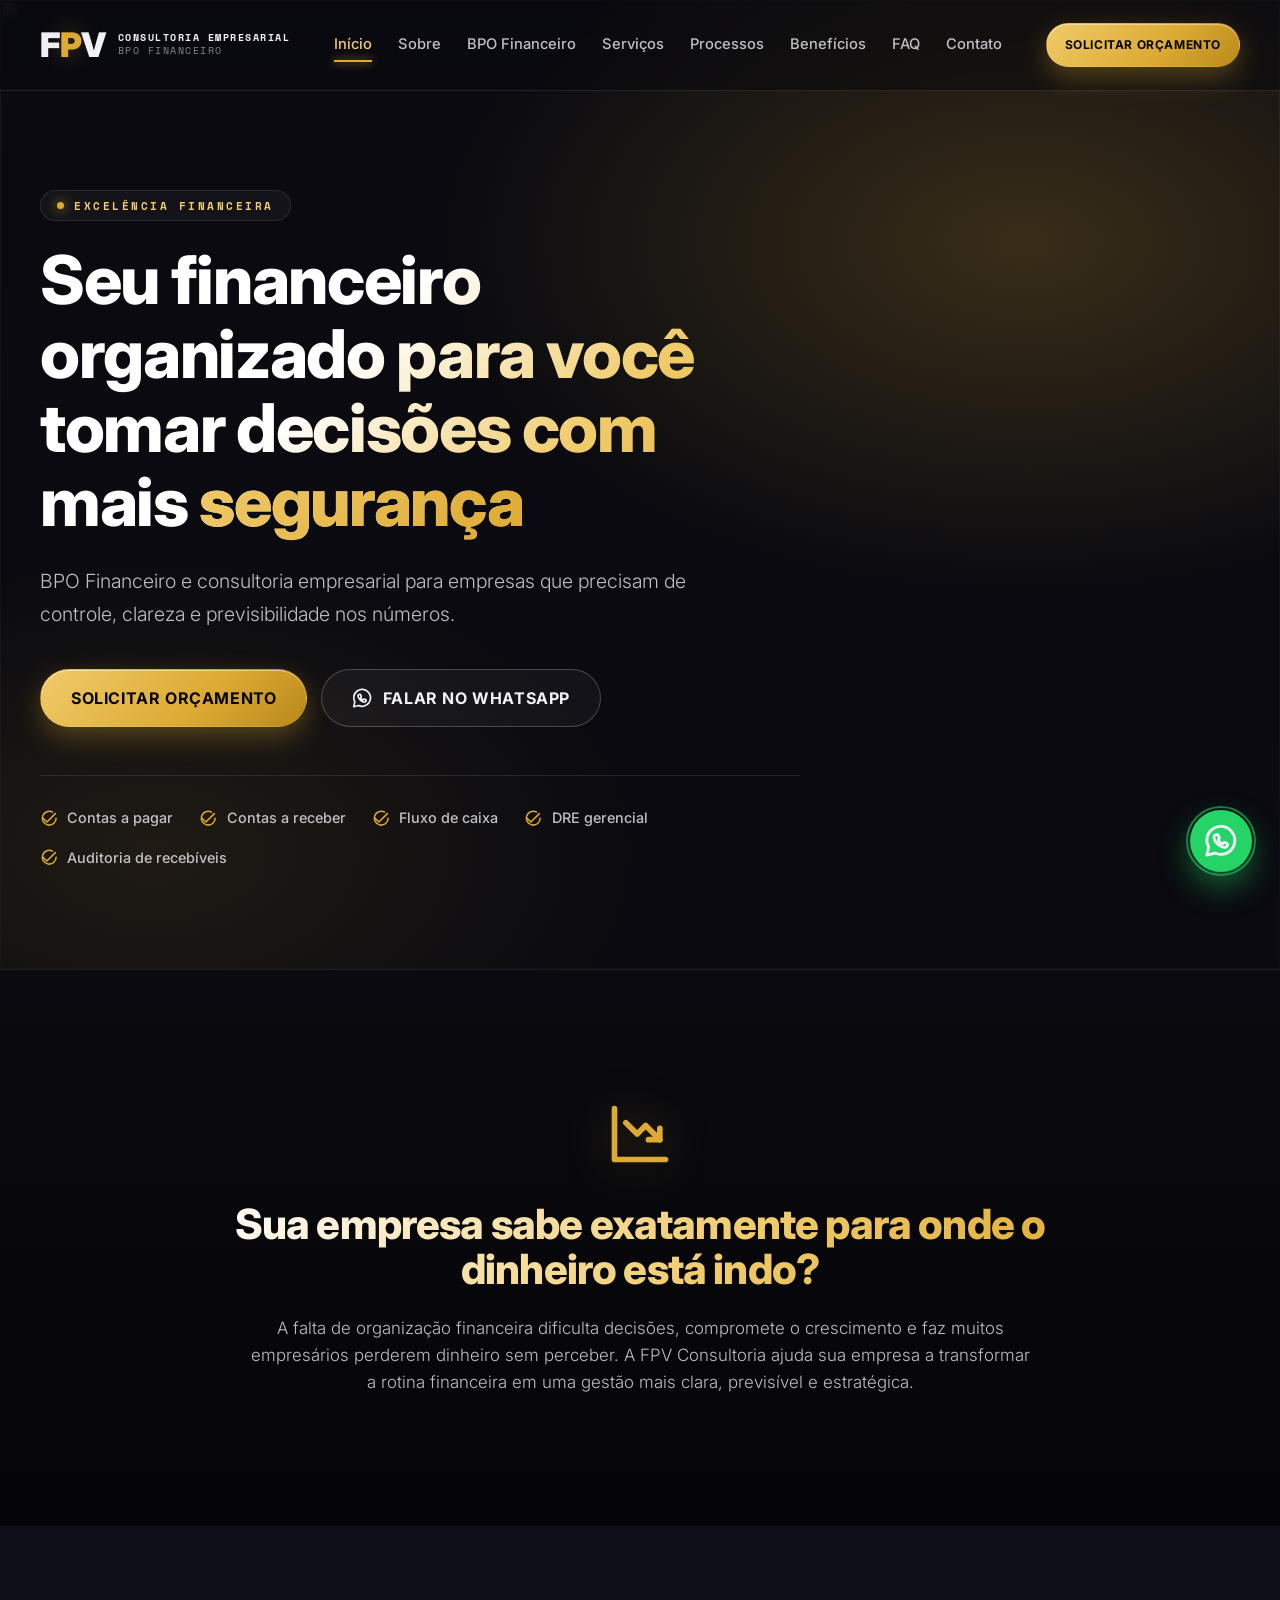
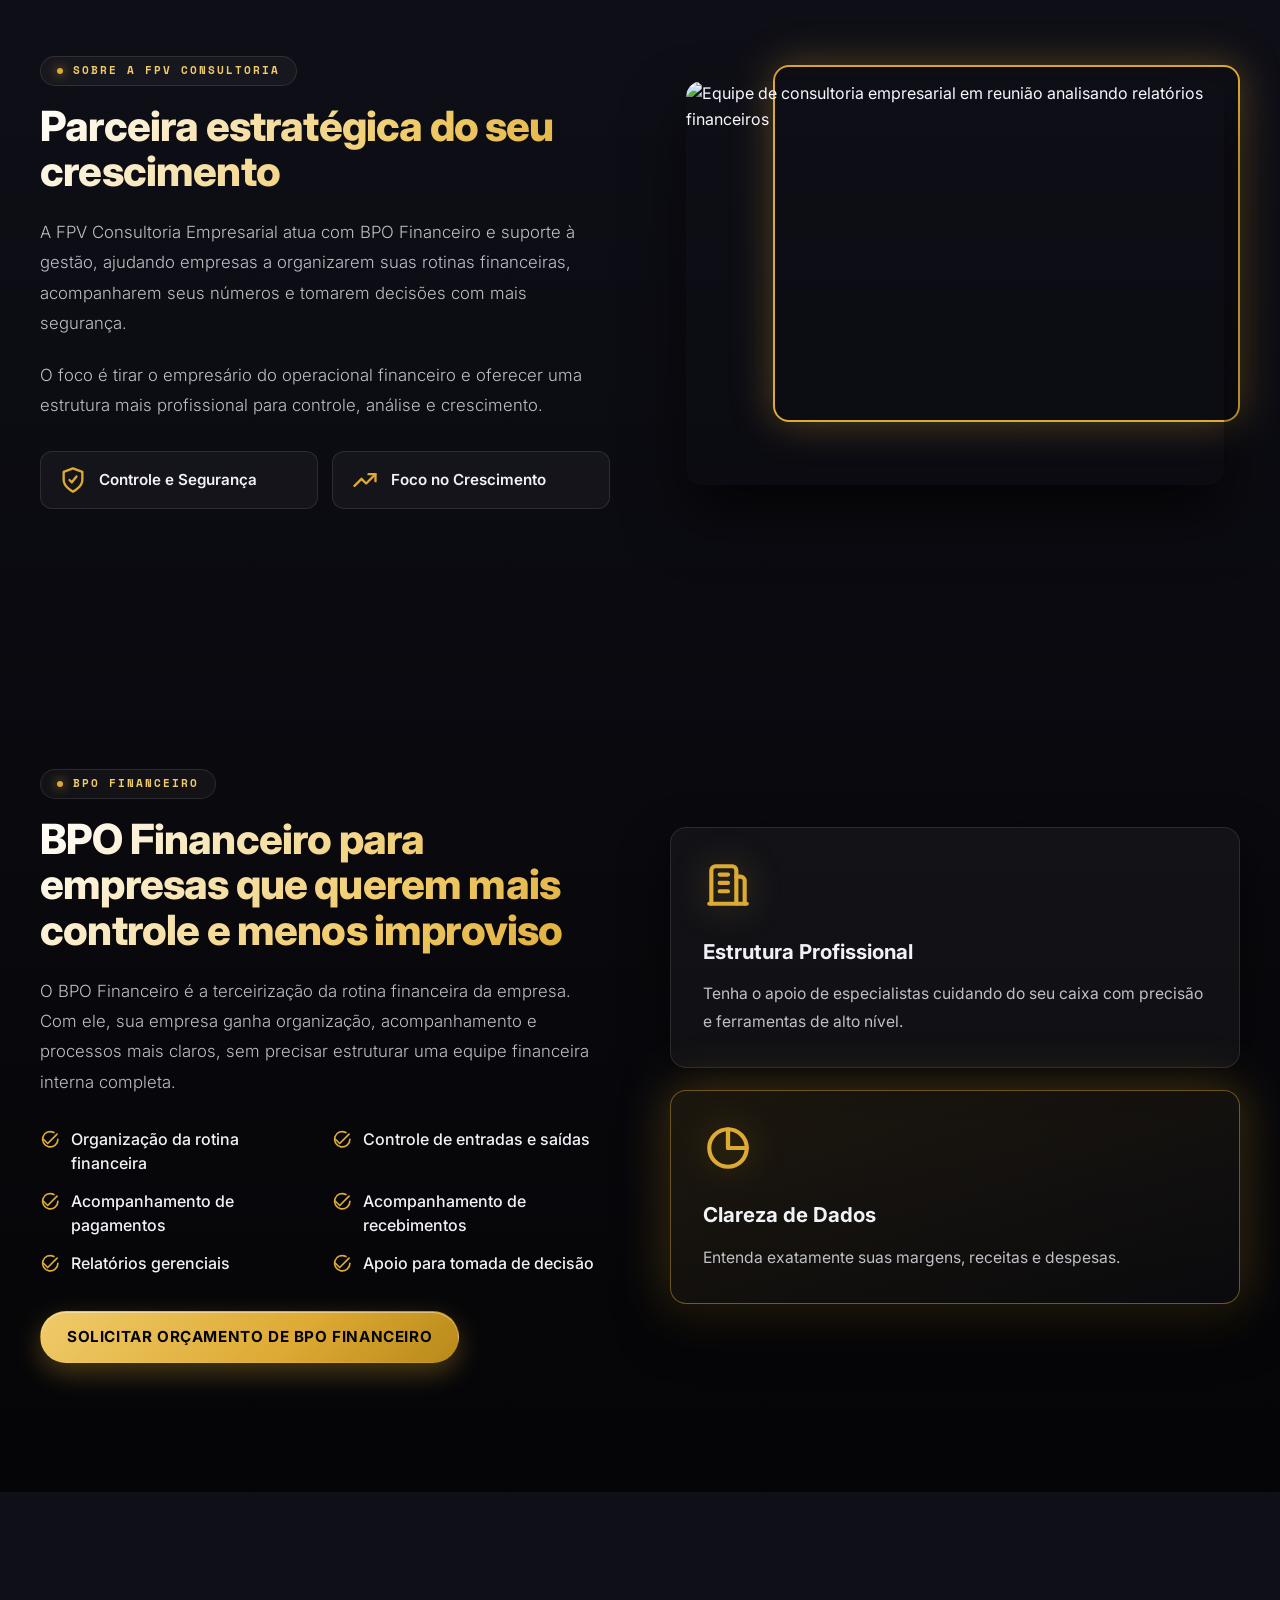
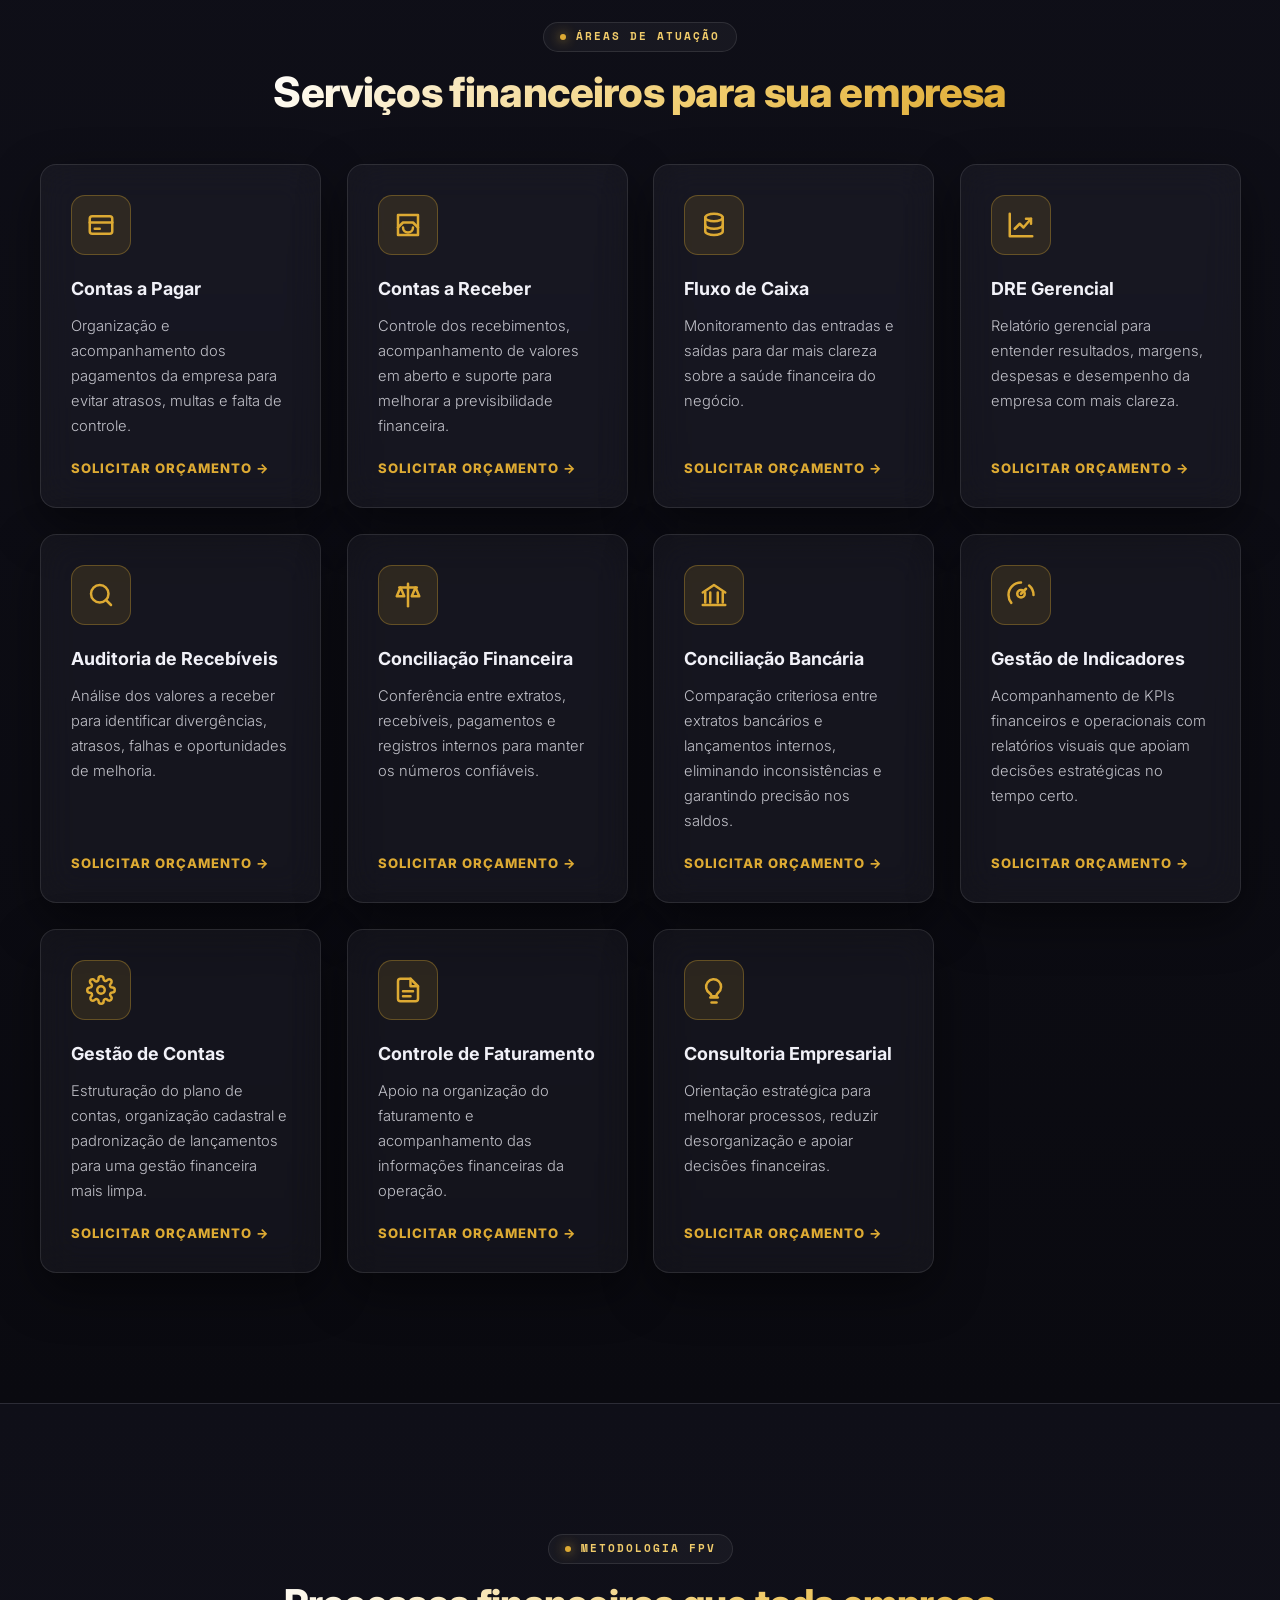
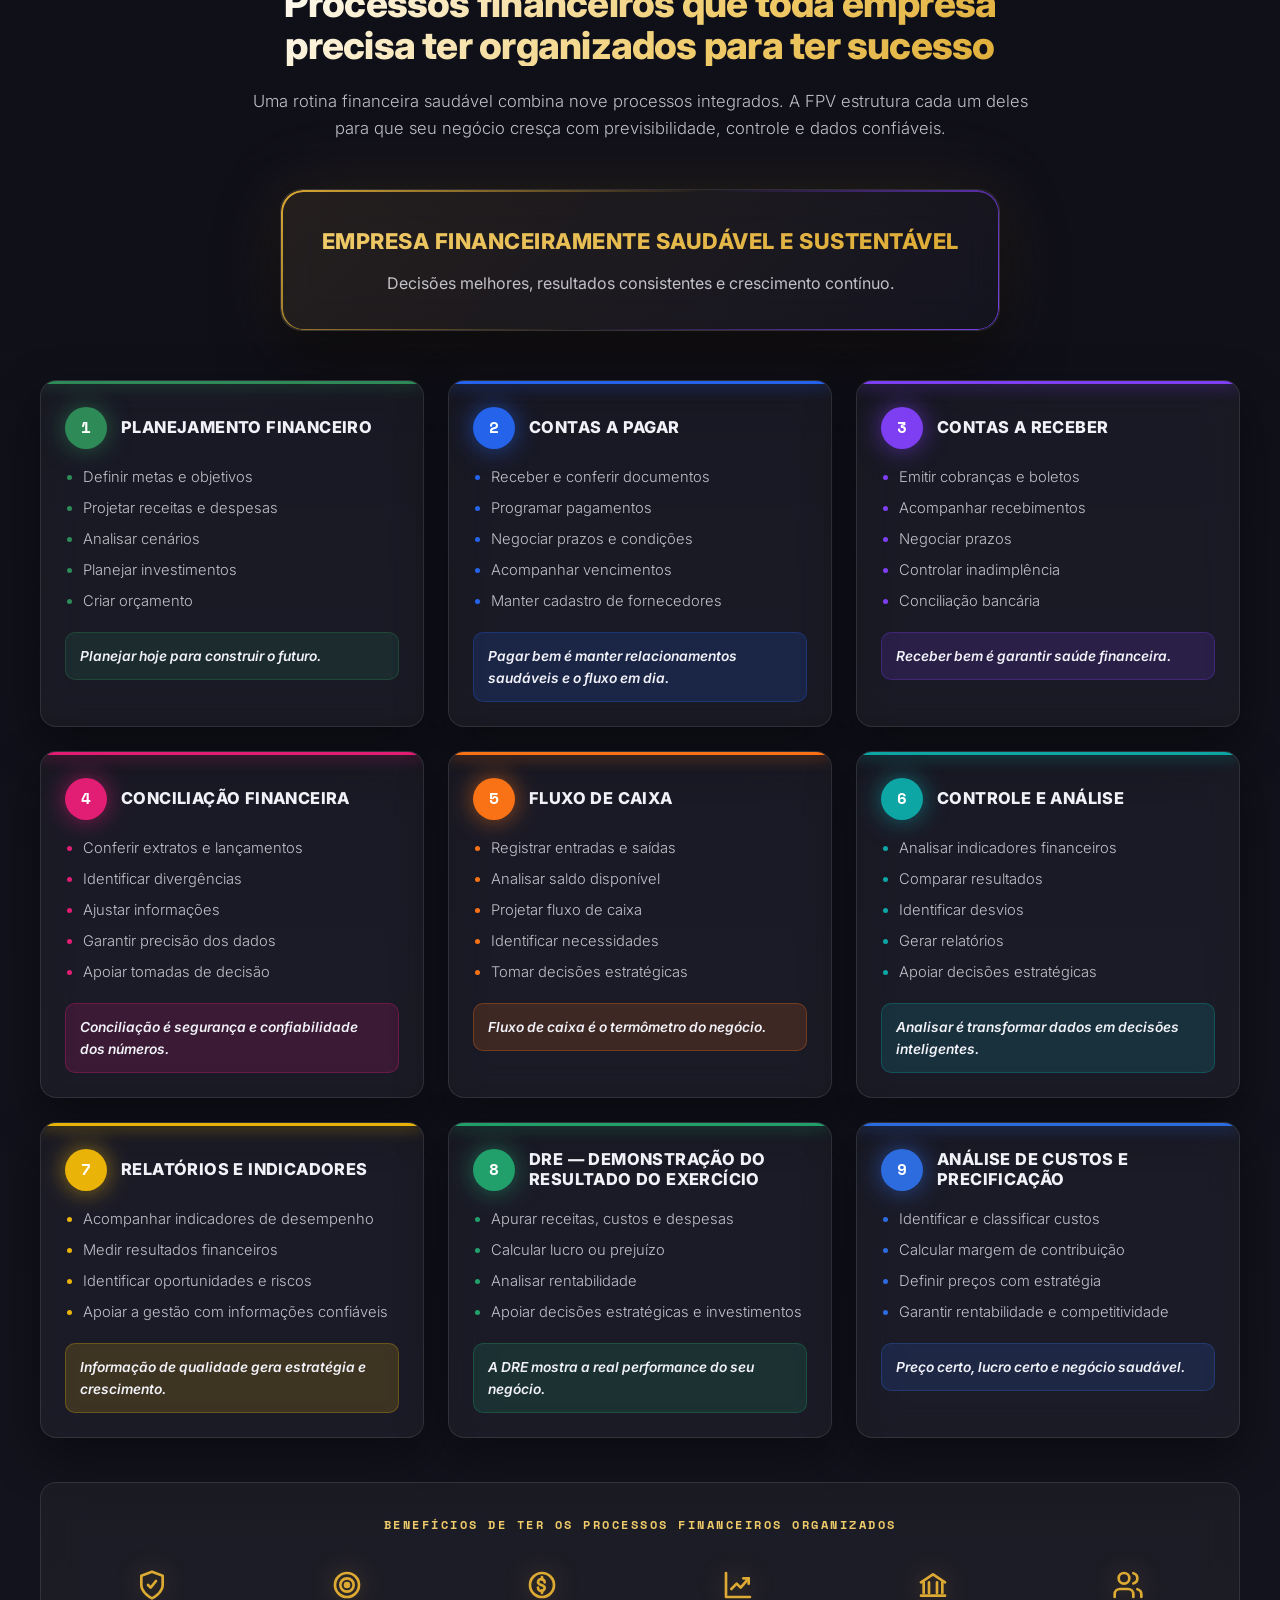
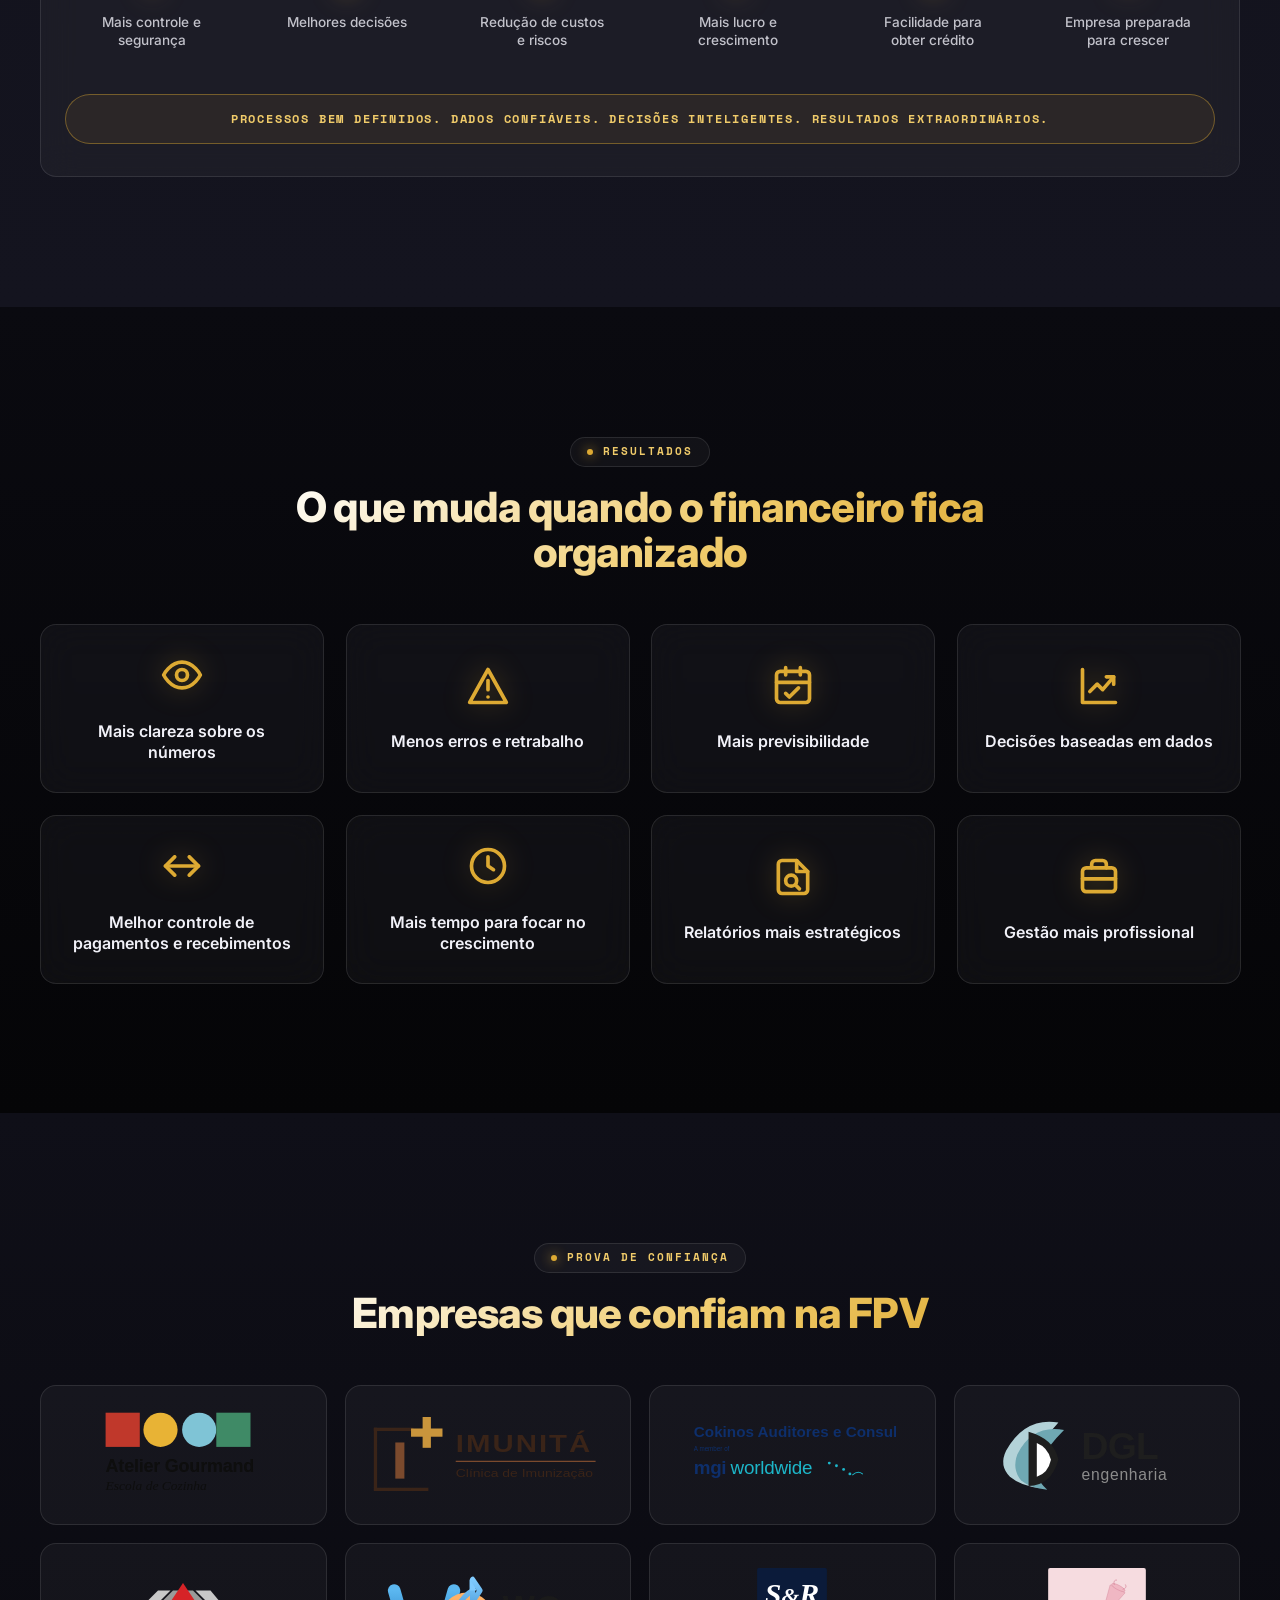
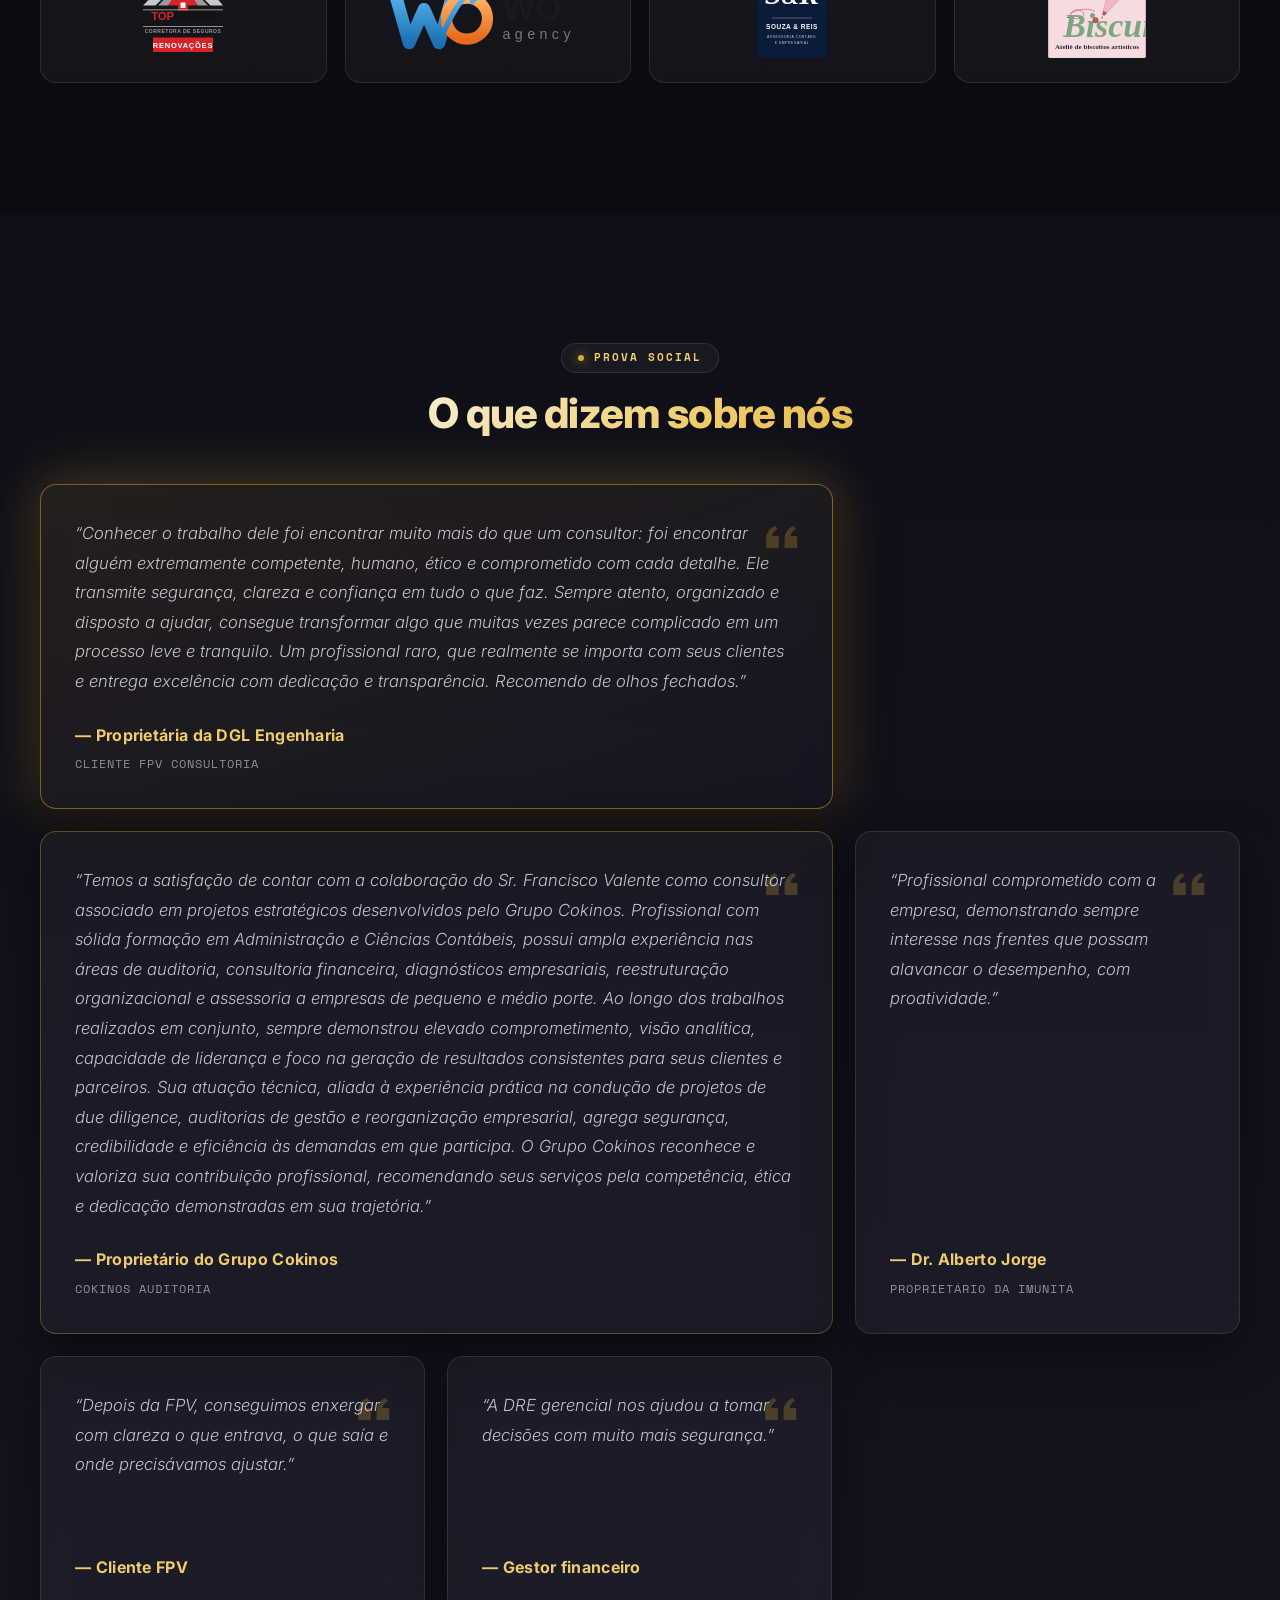
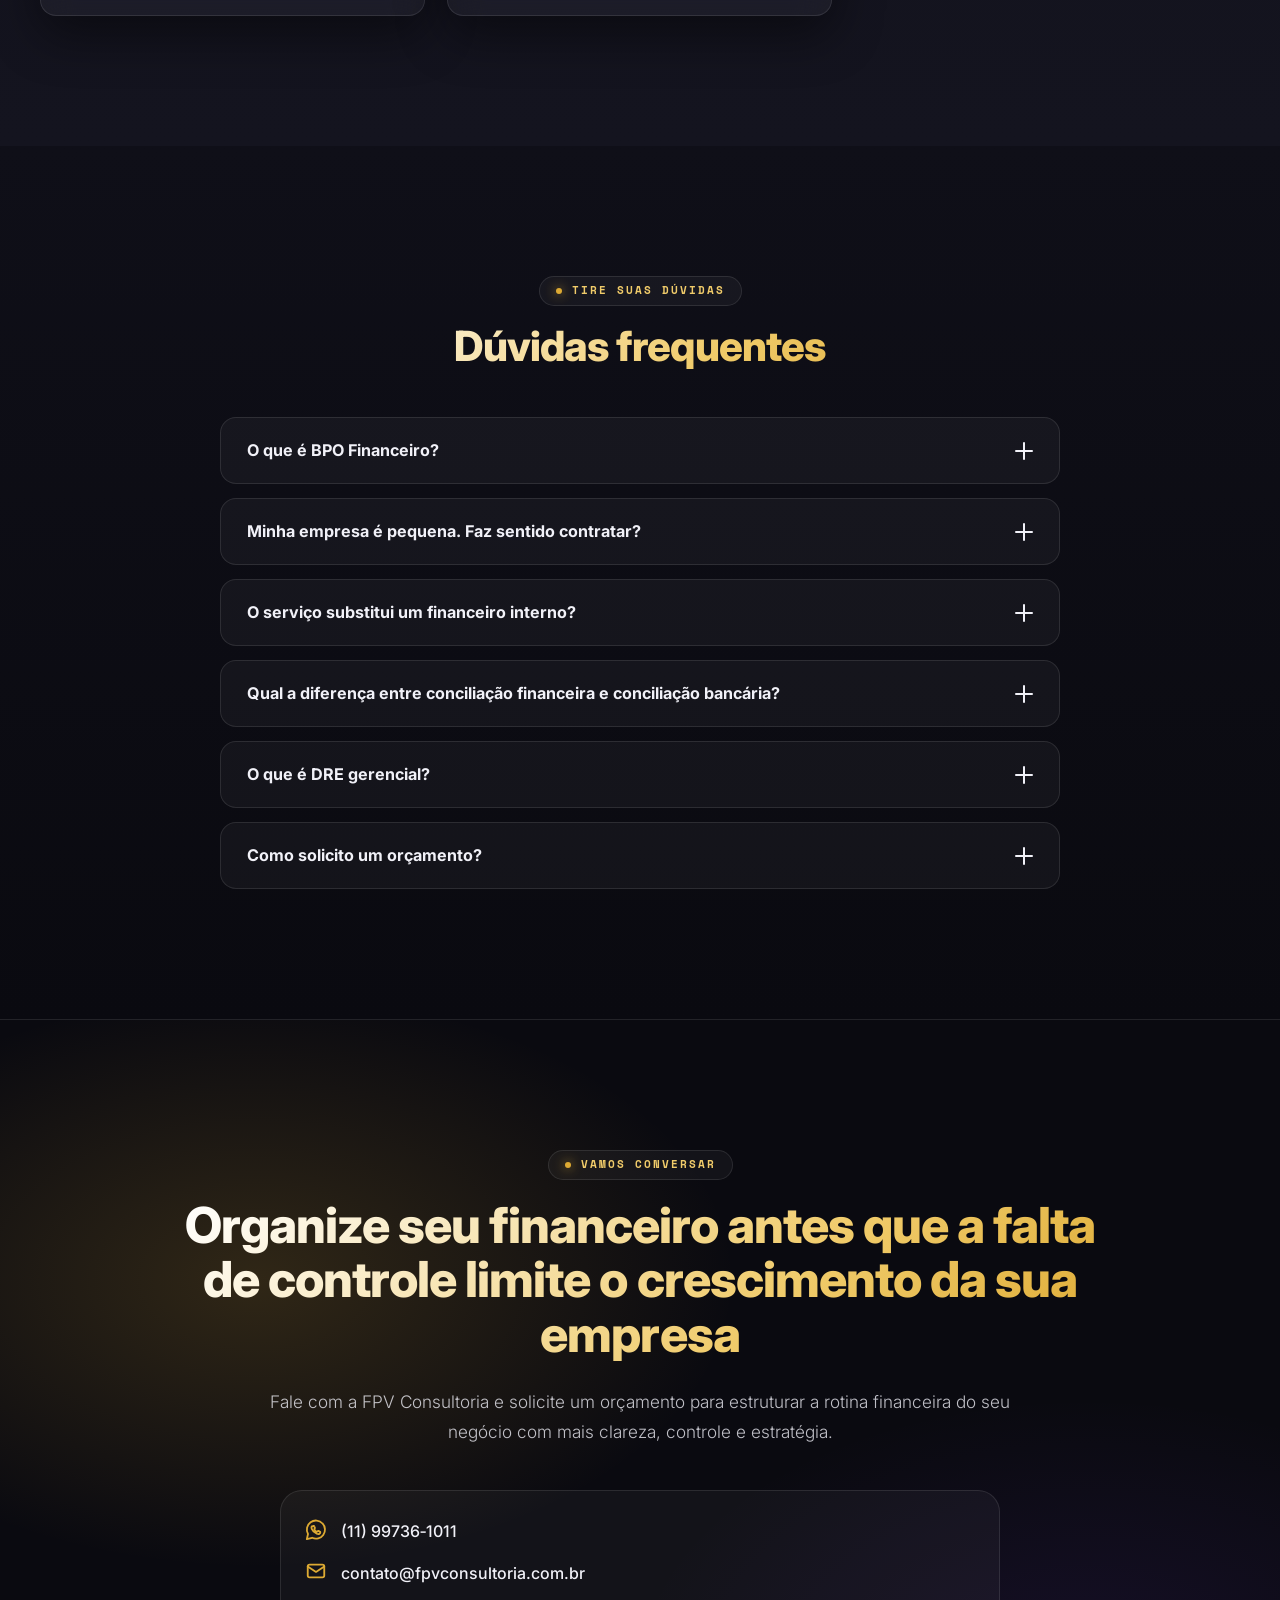
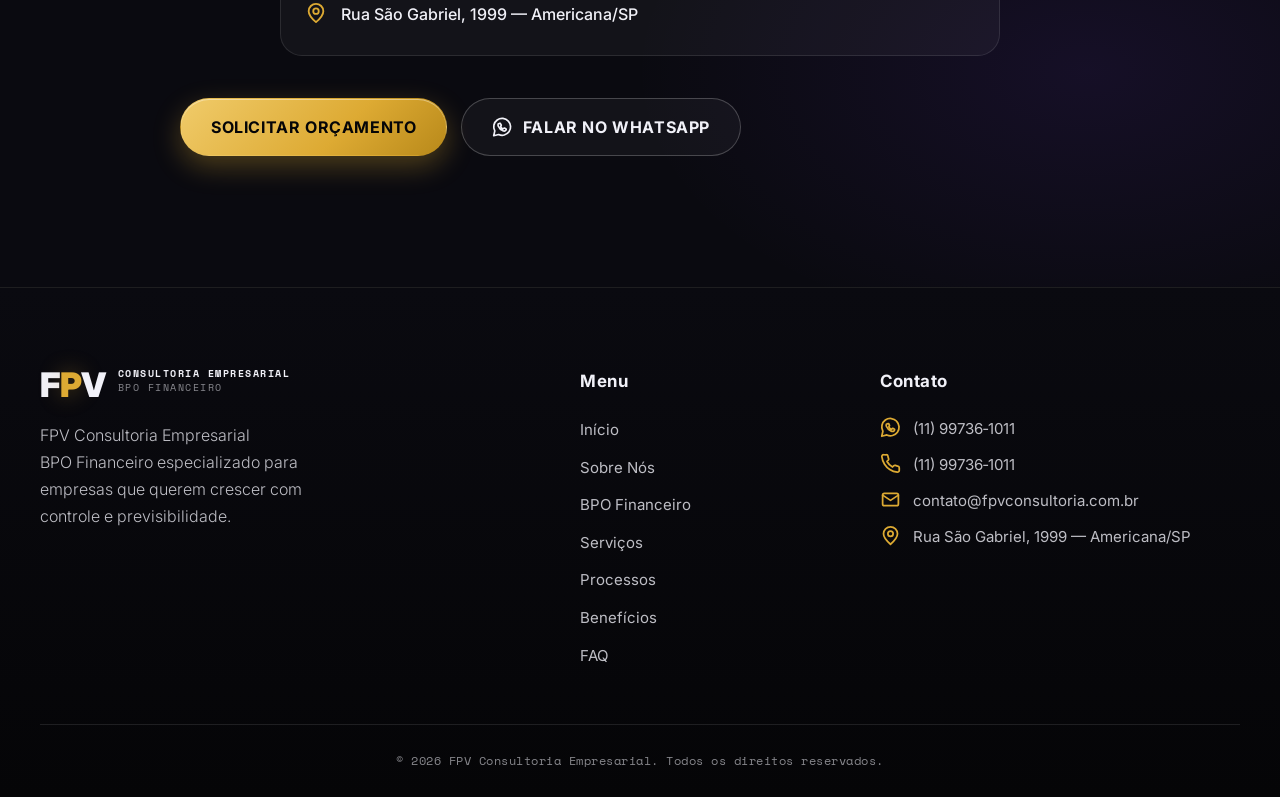
==== commit a803db5f: "Add client testimonials and fix Imunita logo" ====
--- a/index.html
+++ b/index.html
@@ -566,6 +566,18 @@
             <strong>— Proprietária da DGL Engenharia</strong>
             <span class="testimonial-meta">Cliente FPV Consultoria</span>
           </article>
+          <article class="testimonial-card wide" data-anim-slide-up>
+            <svg class="icon icon-fill quote-icon" aria-hidden="true"><use href="#icon-quote"></use></svg>
+            <p>“Temos a satisfação de contar com a colaboração do Sr. Francisco Valente como consultor associado em projetos estratégicos desenvolvidos pelo Grupo Cokinos. Profissional com sólida formação em Administração e Ciências Contábeis, possui ampla experiência nas áreas de auditoria, consultoria financeira, diagnósticos empresariais, reestruturação organizacional e assessoria a empresas de pequeno e médio porte. Ao longo dos trabalhos realizados em conjunto, sempre demonstrou elevado comprometimento, visão analítica, capacidade de liderança e foco na geração de resultados consistentes para seus clientes e parceiros. Sua atuação técnica, aliada à experiência prática na condução de projetos de due diligence, auditorias de gestão e reorganização empresarial, agrega segurança, credibilidade e eficiência às demandas em que participa. O Grupo Cokinos reconhece e valoriza sua contribuição profissional, recomendando seus serviços pela competência, ética e dedicação demonstradas em sua trajetória.”</p>
+            <strong>— Proprietário do Grupo Cokinos</strong>
+            <span class="testimonial-meta">Cokinos Auditoria</span>
+          </article>
+          <article class="testimonial-card" data-anim-slide-up>
+            <svg class="icon icon-fill quote-icon" aria-hidden="true"><use href="#icon-quote"></use></svg>
+            <p>“Profissional comprometido com a empresa, demonstrando sempre interesse nas frentes que possam alavancar o desempenho, com proatividade.”</p>
+            <strong>— Dr. Alberto Jorge</strong>
+            <span class="testimonial-meta">Proprietário da Imunitá</span>
+          </article>
           <article class="testimonial-card" data-anim-slide-up>
             <svg class="icon icon-fill quote-icon" aria-hidden="true"><use href="#icon-quote"></use></svg>
             <p>“Depois da FPV, conseguimos enxergar com clareza o que entrava, o que saía e onde precisávamos ajustar.”</p>
--- a/assets/css/styles.min.css
+++ b/assets/css/styles.min.css
@@ -1 +1 @@
-:root{--gold:#DDAA33;--gold-dark:#B8891A;--gold-light:#F0CB6A;--gold-glow:rgba(221, 170, 51, 0.35);--bg-base:#0A0A10;--bg-soft:#0F0F18;--bg-elev:#14141F;--black:#050507;--glass:rgba(255, 255, 255, 0.04);--glass-strong:rgba(255, 255, 255, 0.07);--glass-border:rgba(255, 255, 255, 0.10);--glass-hover:rgba(221, 170, 51, 0.55);--blur:18px;--text:#F1F1F8;--text-soft:rgba(241, 241, 248, 0.78);--text-muted:rgba(241, 241, 248, 0.55);--text-faint:rgba(241, 241, 248, 0.32);--wa-green:#25D366;--radius:10px;--radius-lg:16px;--radius-xl:22px;--shadow:0 14px 40px rgba(0, 0, 0, 0.45);--shadow-glow:0 0 60px rgba(221, 170, 51, 0.16);--shadow-card:0 18px 50px rgba(0, 0, 0, 0.45);--transition:all 0.3s cubic-bezier(0.4, 0, 0.2, 1);--header-h:90px;--proc-1:#2E8B57;--proc-2:#2563EB;--proc-3:#7E3FF2;--proc-4:#E11D74;--proc-5:#F97316;--proc-6:#0EA5A5;--proc-7:#EAB308;--proc-8:#22A06B;--proc-9:#2D6CDF;--font-sans:'Inter',system-ui,-apple-system,Segoe UI,Arial,sans-serif;--font-mono:'Space Mono',ui-monospace,SFMono-Regular,Menlo,monospace}*{box-sizing:border-box;margin:0;padding:0}html{scroll-behavior:smooth;font-size:16px}body{position:relative;min-width:320px;min-height:100svh;overflow-x:hidden;background:var(--bg-base);color:var(--text);font-family:var(--font-sans);line-height:1.6;letter-spacing:0;-webkit-font-smoothing:antialiased;text-rendering:optimizeLegibility}body.menu-open{overflow:hidden}img{display:block;max-width:100%;height:auto}a{color:inherit;text-decoration:none;transition:var(--transition)}button{font:inherit}section[id]{scroll-margin-top:var(--header-h)}body::before{content:"";position:fixed;inset:0;z-index:0;background-image:linear-gradient(rgba(255,255,255,.018) 1px,transparent 1px),linear-gradient(90deg,rgba(255,255,255,.018) 1px,transparent 1px);background-size:48px 48px;pointer-events:none;mask-image:radial-gradient(ellipse at center,rgba(0,0,0,0.7),transparent 80%);-webkit-mask-image:radial-gradient(ellipse at center,rgba(0,0,0,0.7),transparent 80%)}footer,header,main{position:relative;z-index:1}.container{width:min(100% - 40px,1200px);margin-inline:auto}.section-padding{padding:96px 0}.bg-white{background:linear-gradient(180deg,var(--bg-soft) 0,var(--bg-base) 100%);color:var(--text)}.bg-dark{background:linear-gradient(180deg,var(--bg-base) 0,var(--black) 100%);color:var(--text)}.bg-gray{background:linear-gradient(180deg,var(--bg-soft) 0,var(--bg-elev) 100%);color:var(--text)}.text-center{text-align:center}.relative{position:relative;z-index:2}.section-header{max-width:760px;margin:0 auto 48px}.section-tag{display:inline-flex;align-items:center;gap:10px;margin-bottom:18px;padding:7px 16px;border:1px solid var(--glass-border);border-radius:100px;background:var(--glass);backdrop-filter:blur(var(--blur));-webkit-backdrop-filter:blur(var(--blur));color:var(--gold-light);font-family:var(--font-mono);font-size:11px;font-weight:700;letter-spacing:2px;line-height:1.2;text-transform:uppercase}.section-tag::before{content:"";width:6px;height:6px;border-radius:50%;background:var(--gold);box-shadow:0 0 12px var(--gold)}.bg-dark .section-tag,.section-tag.gold-fill{color:var(--gold-light)}.cta-title,.hero-title,.section-title{color:var(--text);font-weight:800;line-height:1.1;letter-spacing:-.02em}.section-title{margin-bottom:22px;font-size:clamp(1.95rem, 5.5vw, 2.6rem);background:linear-gradient(135deg,#fff 0,#f0cb6a 60%,#da3 100%);-webkit-background-clip:text;background-clip:text;-webkit-text-fill-color:transparent}.section-desc{max-width:790px;margin:0 auto;color:var(--text-soft);font-size:1.06rem;font-weight:300}.btn{position:relative;display:inline-flex;align-items:center;justify-content:center;gap:10px;min-height:52px;padding:13px 26px;border:1px solid transparent;border-radius:100px;cursor:pointer;font-size:.95rem;font-weight:700;letter-spacing:.6px;line-height:1.15;text-align:center;text-transform:uppercase;transition:var(--transition);overflow:hidden;white-space:normal}.btn-lg{min-height:58px;padding:16px 30px;font-size:1rem}.btn-primary{background:linear-gradient(135deg,var(--gold-light) 0,var(--gold) 60%,var(--gold-dark) 100%);color:var(--black);box-shadow:0 10px 28px rgba(221,170,51,.32),inset 0 1px 0 rgba(255,255,255,.4)}.btn-primary::after{content:"";position:absolute;inset:0;background:radial-gradient(circle at 30% 0,rgba(255,255,255,.45),transparent 50%);opacity:0;transition:var(--transition)}.btn-primary:hover{transform:translateY(-3px);box-shadow:0 18px 38px rgba(221,170,51,.45),inset 0 1px 0 rgba(255,255,255,.5)}.btn-primary:hover::after{opacity:1}.btn-outline{border-color:rgba(255,255,255,.22);background:var(--glass);backdrop-filter:blur(var(--blur));-webkit-backdrop-filter:blur(var(--blur));color:var(--text)}.btn-outline:hover{border-color:var(--gold);background:rgba(221,170,51,.12);color:var(--gold-light);transform:translateY(-3px)}.btn-text{display:inline-flex;align-items:center;gap:8px;color:var(--gold);font-size:.82rem;font-weight:800;letter-spacing:1px;line-height:1.2;text-transform:uppercase}.btn-text:hover{color:var(--gold-light);transform:translateX(6px)}.icon{width:1.28em;height:1.28em;flex:0 0 auto;fill:none;stroke:currentColor;stroke-linecap:round;stroke-linejoin:round;stroke-width:2}.icon-fill{fill:currentColor;stroke:none}.svg-sprite{position:absolute;width:0;height:0;overflow:hidden}#header{position:fixed;inset:0 0 auto;z-index:1000;border-bottom:1px solid var(--glass-border);background:rgba(10,10,16,.55);backdrop-filter:blur(22px) saturate(140%);-webkit-backdrop-filter:blur(22px) saturate(140%);transition:var(--transition)}#header.scrolled{background:rgba(10,10,16,.78);box-shadow:0 1px 0 var(--glass-border),0 20px 40px rgba(0,0,0,.4)}.header-inner{display:flex;min-height:var(--header-h);align-items:center;justify-content:space-between;gap:22px;transition:var(--transition)}#header.scrolled .header-inner{min-height:76px}.brand{display:inline-flex;align-items:center;gap:13px;min-width:0}.brand-mark{display:inline-flex;align-items:baseline;color:var(--text);font-size:2.12rem;font-weight:900;letter-spacing:-.03em;line-height:1}.brand-mark .gold{color:var(--gold);text-shadow:0 0 22px var(--gold-glow)}.brand-text{display:flex;flex-direction:column;gap:1px;min-width:0;color:var(--text);font-family:var(--font-mono);font-size:.62rem;font-weight:700;letter-spacing:1.5px;line-height:1.3;text-transform:uppercase}.brand-text .muted{color:var(--text-muted);font-weight:400}.desktop-nav{display:none;align-items:center;gap:26px}.nav-link{position:relative;color:var(--text-soft);font-size:.92rem;font-weight:500;line-height:1.2;white-space:nowrap}.nav-link::after{content:"";position:absolute;bottom:-8px;left:0;width:0;height:2px;background:var(--gold);box-shadow:0 0 10px var(--gold);transition:var(--transition)}.nav-link.active,.nav-link:hover{color:var(--gold-light)}.nav-link.active::after,.nav-link:hover::after{width:100%}.header-actions{display:flex;align-items:center;gap:14px}.header-actions .btn{display:none;min-height:44px;padding:11px 18px;font-size:.75rem}.hamburger{display:inline-flex;width:44px;height:44px;align-items:center;justify-content:center;border:1px solid var(--glass-border);border-radius:12px;background:var(--glass);backdrop-filter:blur(10px);color:var(--text);cursor:pointer;transition:var(--transition)}.hamburger:hover{border-color:var(--gold);color:var(--gold-light)}.hamburger-lines{position:relative;width:22px;height:16px}.hamburger-lines span{position:absolute;left:0;width:100%;height:2px;border-radius:99px;background:currentColor;transition:var(--transition)}.hamburger-lines span:first-child{top:0}.hamburger-lines span:nth-child(2){top:7px}.hamburger-lines span:nth-child(3){top:14px}.hamburger[aria-expanded=true] .hamburger-lines span:first-child{top:7px;transform:rotate(45deg)}.hamburger[aria-expanded=true] .hamburger-lines span:nth-child(2){opacity:0}.hamburger[aria-expanded=true] .hamburger-lines span:nth-child(3){top:7px;transform:rotate(-45deg)}.mobile-nav{position:fixed;top:var(--header-h);left:0;width:100%;height:calc(100svh - var(--header-h));padding:28px 22px 48px;background:rgba(10,10,16,.92);backdrop-filter:blur(24px);-webkit-backdrop-filter:blur(24px);color:var(--text);opacity:0;pointer-events:none;transform:translateY(-16px);transition:var(--transition);overflow-y:auto}.mobile-nav.open{opacity:1;pointer-events:auto;transform:translateY(0)}.mobile-nav .nav-link{display:block;width:100%;padding:16px 0;color:var(--text);font-size:1.14rem;text-align:center;border-bottom:1px solid var(--glass-border)}.mobile-nav .nav-link::after{display:none}.mobile-nav .btn{width:min(100%,360px);margin:22px auto 0}.hero{position:relative;display:flex;min-height:100svh;align-items:center;overflow:hidden;padding:calc(var(--header-h) + 80px) 0 80px;background:var(--bg-base);color:var(--text)}.hero-bg,.hero-bg img,.hero-bg::after{position:absolute;inset:0}.hero-bg img{width:100%;height:100%;object-fit:cover;object-position:center;opacity:.22}.hero-bg::after{content:"";background:radial-gradient(900px 540px at 80% 25%,rgba(221,170,51,.22),transparent 65%),radial-gradient(700px 420px at 12% 88%,rgba(221,170,51,.1),transparent 70%),linear-gradient(180deg,rgba(10,10,16,.65) 0,rgba(10,10,16,.9) 100%);z-index:1}.hero-content{position:relative;z-index:2;max-width:760px}.hero-tag{display:inline-flex;align-items:center;gap:10px;margin-bottom:22px;padding:8px 16px;border:1px solid var(--glass-border);border-radius:100px;background:var(--glass);backdrop-filter:blur(var(--blur));-webkit-backdrop-filter:blur(var(--blur));color:var(--gold-light);font-family:var(--font-mono);font-size:.7rem;font-weight:700;letter-spacing:2.5px;line-height:1.2;text-transform:uppercase}.hero-tag::before{content:"";width:7px;height:7px;border-radius:50%;background:var(--gold);box-shadow:0 0 12px var(--gold);animation:dot-pulse 1.8s ease-out infinite}@keyframes dot-pulse{0%,100%{opacity:1;transform:scale(1)}50%{opacity:.6;transform:scale(1.4)}}.hero-title{max-width:820px;margin-bottom:26px;font-size:clamp(2.2rem, 9vw, 4.2rem);background:linear-gradient(135deg,#fff 0,#fff 40%,#f0cb6a 70%,#da3 100%);-webkit-background-clip:text;background-clip:text;-webkit-text-fill-color:transparent}.hero-title span{background:linear-gradient(135deg,#f0cb6a 0,#da3 100%);-webkit-background-clip:text;background-clip:text;-webkit-text-fill-color:transparent}.hero-subtitle{max-width:680px;margin-bottom:38px;color:var(--text-soft);font-size:clamp(1rem, 3vw, 1.22rem);font-weight:300;line-height:1.7}.cta-actions,.hero-buttons{display:grid;gap:14px}.cta-actions .btn,.hero-buttons .btn{width:100%}.hero-highlights{display:grid;gap:12px;margin-top:48px;padding-top:30px;border-top:1px solid var(--glass-border)}.highlight-item{display:flex;align-items:center;gap:9px;color:var(--text-soft);font-size:.9rem;font-weight:500}.highlight-item .icon{color:var(--gold)}.glass{background:var(--glass);border:1px solid var(--glass-border);backdrop-filter:blur(var(--blur)) saturate(130%);-webkit-backdrop-filter:blur(var(--blur)) saturate(130%)}.pain-section{border-top:1px solid var(--glass-border)}.pain-content{max-width:880px;margin:0 auto}.pain-icon{width:68px;height:68px;margin:0 auto 26px;color:var(--gold);filter:drop-shadow(0 0 24px var(--gold-glow))}.about-grid,.bpo-grid{display:grid;gap:42px;align-items:center}.about-content p,.bpo-info p{margin-bottom:22px;color:var(--text-soft);font-size:1.05rem;font-weight:300;line-height:1.8}.about-features{display:grid;gap:14px;margin-top:30px}.feature{display:flex;align-items:center;gap:12px;padding:14px 18px;border:1px solid var(--glass-border);border-radius:12px;background:var(--glass);backdrop-filter:blur(var(--blur));-webkit-backdrop-filter:blur(var(--blur));color:var(--text);font-size:.95rem;font-weight:600;transition:var(--transition)}.feature:hover{border-color:var(--gold);transform:translateY(-3px)}.feature .icon{width:28px;height:28px;color:var(--gold)}.about-image-wrapper{position:relative;padding:16px}.gold-frame{position:absolute;top:0;right:0;z-index:1;width:82%;height:82%;border:2px solid var(--gold);border-radius:var(--radius-lg);box-shadow:0 0 40px var(--gold-glow)}.about-image{position:relative;z-index:2;width:100%;min-height:330px;max-height:520px;aspect-ratio:4/3;border-radius:var(--radius-lg);box-shadow:0 30px 60px rgba(0,0,0,.6);object-fit:cover;filter:saturate(1.05) contrast(1.05)}.bpo-info p{color:var(--text-soft)}.bpo-list{display:grid;gap:14px;margin:30px 0 36px}.bpo-list li{display:flex;align-items:flex-start;gap:11px;color:var(--text);font-weight:500;line-height:1.5}.bpo-list .icon{margin-top:2px;color:var(--gold)}.bpo-cards{display:grid;gap:22px}.premium-card{position:relative;padding:32px;border:1px solid var(--glass-border);border-radius:var(--radius-lg);background:var(--glass);backdrop-filter:blur(var(--blur)) saturate(130%);-webkit-backdrop-filter:blur(var(--blur)) saturate(130%);box-shadow:var(--shadow-card);overflow:hidden;transition:var(--transition)}.premium-card::before{content:"";position:absolute;inset:0;background:linear-gradient(135deg,var(--gold-glow) 0,transparent 50%);opacity:0;transition:opacity .4s;pointer-events:none}.premium-card:hover{border-color:rgba(221,170,51,.42);transform:translateY(-6px)}.premium-card:hover::before{opacity:.6}.premium-card.highlight{border-color:rgba(221,170,51,.45);background:linear-gradient(160deg,rgba(221,170,51,.1),rgba(255,255,255,.02));box-shadow:0 22px 50px rgba(0,0,0,.5),0 0 50px var(--gold-glow)}.premium-card .icon{width:50px;height:50px;margin-bottom:18px;color:var(--gold);filter:drop-shadow(0 0 18px var(--gold-glow))}.premium-card h3{margin-bottom:12px;color:var(--text);font-size:1.28rem;font-weight:700}.premium-card p{margin:0;color:var(--text-soft);font-size:.98rem;line-height:1.75}.services-grid{display:grid;gap:22px}.service-card{position:relative;display:flex;flex-direction:column;min-height:100%;padding:30px;border:1px solid var(--glass-border);border-radius:var(--radius-lg);background:var(--glass);backdrop-filter:blur(var(--blur)) saturate(130%);-webkit-backdrop-filter:blur(var(--blur)) saturate(130%);box-shadow:var(--shadow-card);overflow:hidden;transition:var(--transition)}.service-card::before{content:"";position:absolute;inset:0;background:linear-gradient(135deg,var(--gold-glow) 0,transparent 50%);opacity:0;transition:opacity .4s;pointer-events:none;border-radius:inherit}.service-card::after{content:"";position:absolute;top:0;left:0;right:0;height:1px;background:linear-gradient(90deg,transparent,var(--gold),transparent);opacity:0;transition:opacity .4s}.service-card:hover{border-color:rgba(221,170,51,.45);transform:translateY(-8px);box-shadow:0 30px 60px rgba(0,0,0,.55),0 0 50px var(--gold-glow)}.service-card:hover::before{opacity:.4}.service-card:hover::after{opacity:1}.service-icon{position:relative;z-index:1;display:inline-flex;width:60px;height:60px;align-items:center;justify-content:center;margin-bottom:22px;border:1px solid rgba(221,170,51,.32);border-radius:14px;background:rgba(221,170,51,.12);color:var(--gold);transition:var(--transition)}.service-card:hover .service-icon{background:var(--gold);border-color:var(--gold);color:var(--black);transform:rotate(-6deg) scale(1.05);box-shadow:0 0 30px var(--gold-glow)}.service-icon .icon{width:30px;height:30px}.service-card h3{position:relative;z-index:1;margin-bottom:14px;color:var(--text);font-size:1.12rem;font-weight:700;line-height:1.3}.service-card p{position:relative;z-index:1;flex:1;margin-bottom:22px;color:var(--text-soft);font-size:.92rem;font-weight:300;line-height:1.7}.service-card .btn-text{position:relative;z-index:1}.processos-section{border-top:1px solid var(--glass-border)}.processos-intro{max-width:800px;margin:0 auto 48px;text-align:center}.processos-intro .section-title{font-size:clamp(1.95rem, 5vw, 2.4rem)}.processos-intro p{margin-top:16px;color:var(--text-soft);font-size:1.04rem;font-weight:300}.processos-grid{display:grid;gap:22px;margin-bottom:44px}.processo-card{position:relative;padding:26px 24px 24px;border:1px solid var(--glass-border);border-radius:var(--radius-lg);background:var(--glass);backdrop-filter:blur(var(--blur)) saturate(130%);-webkit-backdrop-filter:blur(var(--blur)) saturate(130%);box-shadow:var(--shadow-card);overflow:hidden;transition:var(--transition)}.processo-card::before{content:"";position:absolute;top:0;left:0;width:100%;height:3px;background:var(--proc-color,var(--gold));box-shadow:0 0 16px var(--proc-color,var(--gold))}.processo-card::after{content:"";position:absolute;inset:0;background:linear-gradient(135deg,color-mix(in srgb,var(--proc-color,var(--gold)) 14%,transparent),transparent 60%);opacity:0;transition:opacity .4s;pointer-events:none}.processo-card:hover{transform:translateY(-6px);border-color:color-mix(in srgb,var(--proc-color,var(--gold)) 60%,transparent)}.processo-card:hover::after{opacity:1}.processo-head{display:flex;align-items:center;gap:14px;margin-bottom:16px}.processo-num{display:inline-flex;width:42px;height:42px;flex:0 0 42px;align-items:center;justify-content:center;border-radius:50%;background:var(--proc-color,var(--gold));color:#fff;font-family:var(--font-mono);font-size:1rem;font-weight:800;box-shadow:0 0 24px color-mix(in srgb,var(--proc-color,var(--gold)) 60%,transparent)}.processo-card h3{color:var(--text);font-size:1.02rem;font-weight:800;line-height:1.22;text-transform:uppercase;letter-spacing:.4px}.processo-list{margin:0 0 18px;padding-left:18px;color:var(--text-soft);font-size:.92rem;font-weight:300;line-height:1.7}.processo-list li{margin-bottom:6px}.processo-list li::marker{color:var(--proc-color,var(--gold))}.processo-quote{margin:0;padding:12px 14px;border-radius:10px;background:color-mix(in srgb,var(--proc-color,var(--gold)) 16%,transparent);border:1px solid color-mix(in srgb,var(--proc-color,var(--gold)) 28%,transparent);color:var(--text);font-size:.86rem;font-style:italic;font-weight:600}.processo-card[data-step="1"]{--proc-color:var(--proc-1)}.processo-card[data-step="2"]{--proc-color:var(--proc-2)}.processo-card[data-step="3"]{--proc-color:var(--proc-3)}.processo-card[data-step="4"]{--proc-color:var(--proc-4)}.processo-card[data-step="5"]{--proc-color:var(--proc-5)}.processo-card[data-step="6"]{--proc-color:var(--proc-6)}.processo-card[data-step="7"]{--proc-color:var(--proc-7)}.processo-card[data-step="8"]{--proc-color:var(--proc-8)}.processo-card[data-step="9"]{--proc-color:var(--proc-9)}.processos-hub{position:relative;max-width:720px;margin:0 auto 48px;padding:34px 28px;border:1px solid var(--glass-border);border-radius:var(--radius-xl);background:linear-gradient(135deg,rgba(221,170,51,.1),rgba(255,255,255,.02));backdrop-filter:blur(var(--blur)) saturate(140%);-webkit-backdrop-filter:blur(var(--blur)) saturate(140%);text-align:center;box-shadow:0 30px 60px rgba(0,0,0,.55),0 0 80px rgba(221,170,51,.12)}.processos-hub::after{content:"";position:absolute;inset:0;border-radius:var(--radius-xl);padding:1.5px;background:linear-gradient(135deg,var(--gold),transparent 50%,var(--proc-3));-webkit-mask:linear-gradient(#000 0 0) content-box,linear-gradient(#000 0 0);-webkit-mask-composite:xor;mask-composite:exclude;pointer-events:none}.processos-hub h3{margin-bottom:12px;font-size:1.36rem;font-weight:800;letter-spacing:.5px;text-transform:uppercase;background:linear-gradient(135deg,var(--gold-light),var(--gold));-webkit-background-clip:text;background-clip:text;-webkit-text-fill-color:transparent}.processos-hub p{margin:0 auto;max-width:540px;color:var(--text-soft);font-size:1rem}.processos-benefits{padding:32px 24px;border:1px solid var(--glass-border);border-radius:var(--radius-lg);background:var(--glass);backdrop-filter:blur(var(--blur));-webkit-backdrop-filter:blur(var(--blur));text-align:center}.processos-benefits-title{margin-bottom:22px;color:var(--gold-light);font-family:var(--font-mono);font-size:.78rem;font-weight:700;letter-spacing:2.5px;text-transform:uppercase}.processos-benefits-grid{display:grid;gap:22px}.benefit-pill{display:flex;flex-direction:column;align-items:center;gap:12px;padding:12px 6px;border-radius:12px;transition:var(--transition)}.benefit-pill:hover{background:var(--glass-strong);transform:translateY(-3px)}.benefit-pill .icon{width:32px;height:32px;color:var(--gold);filter:drop-shadow(0 0 12px var(--gold-glow))}.benefit-pill span{max-width:14ch;color:var(--text-soft);font-size:.85rem;font-weight:500;line-height:1.35}.processos-tagline{margin-top:32px;padding:14px 22px;border:1px solid rgba(221,170,51,.42);border-radius:999px;background:rgba(221,170,51,.08);color:var(--gold-light);font-family:var(--font-mono);font-size:.78rem;font-weight:700;letter-spacing:1.8px;text-align:center;text-transform:uppercase}.benefits-grid{display:grid;gap:18px}.benefit-card{display:grid;min-height:168px;place-items:center;padding:28px 22px;border:1px solid var(--glass-border);border-radius:var(--radius-lg);background:var(--glass);backdrop-filter:blur(var(--blur)) saturate(130%);-webkit-backdrop-filter:blur(var(--blur)) saturate(130%);text-align:center;transition:var(--transition);overflow:hidden;position:relative}.benefit-card::before{content:"";position:absolute;inset:0;background:radial-gradient(circle at 50% 0,var(--gold-glow),transparent 60%);opacity:0;transition:opacity .4s}.benefit-card:hover{border-color:var(--gold);transform:translateY(-6px)}.benefit-card:hover::before{opacity:.6}.benefit-card>div{position:relative;z-index:1}.benefit-card .icon{width:44px;height:44px;margin-bottom:16px;color:var(--gold);filter:drop-shadow(0 0 14px var(--gold-glow))}.benefit-card h3{color:var(--text);font-size:1rem;font-weight:600;line-height:1.35}.clients-grid{display:grid;gap:18px;align-items:stretch}.client-logo{display:flex;min-height:140px;align-items:center;justify-content:center;padding:22px 26px;border:1px solid var(--glass-border);border-radius:var(--radius-lg);background:var(--glass);backdrop-filter:blur(var(--blur));-webkit-backdrop-filter:blur(var(--blur));transition:var(--transition)}.client-logo:hover{border-color:var(--gold);background:var(--glass-strong);transform:translateY(-4px);box-shadow:0 18px 36px rgba(0,0,0,.4),0 0 32px var(--gold-glow)}.client-logo img{max-width:100%;max-height:90px;width:auto;height:auto;object-fit:contain}.testimonials-grid{display:grid;gap:22px}.testimonial-card{position:relative;display:flex;flex-direction:column;min-height:260px;padding:34px;border:1px solid var(--glass-border);border-radius:var(--radius-lg);background:var(--glass);backdrop-filter:blur(var(--blur)) saturate(130%);-webkit-backdrop-filter:blur(var(--blur)) saturate(130%);box-shadow:var(--shadow-card);overflow:hidden}.testimonial-card.featured{border-color:rgba(221,170,51,.5);background:linear-gradient(160deg,rgba(221,170,51,.1),rgba(255,255,255,.02));box-shadow:0 28px 56px rgba(0,0,0,.5),0 0 56px var(--gold-glow)}.quote-icon{position:absolute;top:28px;right:28px;width:48px;height:48px;color:rgba(221,170,51,.25)}.testimonial-card p{position:relative;z-index:1;flex:1;margin-bottom:26px;color:var(--text-soft);font-size:1.04rem;font-style:italic;font-weight:300;line-height:1.78}.testimonial-card strong{color:var(--gold-light);font-size:1rem;font-weight:700;letter-spacing:.3px}.testimonial-card .testimonial-meta{display:block;margin-top:6px;color:var(--text-muted);font-family:var(--font-mono);font-size:.78rem;font-style:normal;font-weight:500;letter-spacing:1px;text-transform:uppercase}.faq-list{display:grid;max-width:840px;margin:0 auto;gap:14px}.faq-item{overflow:hidden;border:1px solid var(--glass-border);border-radius:var(--radius-lg);background:var(--glass);backdrop-filter:blur(var(--blur)) saturate(130%);-webkit-backdrop-filter:blur(var(--blur)) saturate(130%);transition:var(--transition)}.faq-item.active{border-color:rgba(221,170,51,.4)}.faq-question{display:flex;width:100%;align-items:center;justify-content:space-between;gap:18px;padding:22px 26px;border:0;background:0 0;color:var(--text);cursor:pointer;font-size:1.01rem;font-weight:700;line-height:1.3;text-align:left;transition:var(--transition)}.faq-item.active .faq-question,.faq-question:hover{color:var(--gold-light)}.faq-plus{position:relative;width:18px;height:18px;flex:0 0 18px}.faq-plus::after,.faq-plus::before{content:"";position:absolute;top:50%;left:50%;width:18px;height:2px;border-radius:99px;background:currentColor;transform:translate(-50%,-50%);transition:var(--transition)}.faq-plus::after{transform:translate(-50%,-50%) rotate(90deg)}.faq-item.active .faq-plus::after{transform:translate(-50%,-50%) rotate(0)}.faq-answer{max-height:0;overflow:hidden;transition:max-height .35s ease}.faq-answer p{padding:0 26px 24px;color:var(--text-soft);font-weight:300;line-height:1.78}.final-cta{position:relative;overflow:hidden;border-top:1px solid var(--glass-border);background:var(--bg-base);color:var(--text)}.final-cta::before{content:"";position:absolute;inset:0;background:radial-gradient(800px 480px at 20% 30%,rgba(221,170,51,.18),transparent 60%),radial-gradient(700px 420px at 85% 75%,rgba(126,63,242,.1),transparent 65%);z-index:0}.cta-content{position:relative;z-index:2;max-width:920px;margin:0 auto;text-align:center}.cta-title{margin-bottom:26px;font-size:clamp(2.1rem, 6vw, 3.1rem);background:linear-gradient(135deg,#fff 0,#f0cb6a 65%,#da3 100%);-webkit-background-clip:text;background-clip:text;-webkit-text-fill-color:transparent}.cta-desc{max-width:780px;margin:0 auto 42px;color:var(--text-soft);font-size:1.08rem;font-weight:300;line-height:1.75}.contact-card{display:grid;gap:16px;max-width:720px;margin:0 auto 42px;padding:28px 24px;border:1px solid var(--glass-border);border-radius:var(--radius-xl);background:var(--glass);backdrop-filter:blur(var(--blur)) saturate(130%);-webkit-backdrop-filter:blur(var(--blur)) saturate(130%);text-align:left}.contact-card a,.contact-card>span{display:flex;align-items:flex-start;gap:14px;color:var(--text);font-size:1rem;font-weight:500;transition:var(--transition)}.contact-card a:hover{color:var(--gold-light)}.contact-card .icon{width:22px;height:22px;color:var(--gold);flex:0 0 22px}.footer{padding:80px 0 0;background:linear-gradient(180deg,var(--bg-base) 0,var(--black) 100%);color:var(--text);border-top:1px solid var(--glass-border)}.footer-grid{display:grid;gap:42px;padding-bottom:56px}.footer .brand{align-items:flex-start;margin-bottom:20px}.footer .brand-mark{color:var(--text)}.footer .brand-text{color:var(--text)}.footer .brand-text .muted{color:var(--text-muted)}.footer-desc{max-width:300px;color:var(--text-soft);font-weight:300;line-height:1.7}.social-links{display:flex;gap:12px;margin-top:26px}.social-links a{display:inline-flex;width:42px;height:42px;align-items:center;justify-content:center;border:1px solid var(--glass-border);border-radius:12px;background:var(--glass);backdrop-filter:blur(10px);color:var(--gold);transition:var(--transition)}.social-links a:hover{border-color:var(--gold);background:var(--gold);color:var(--black);box-shadow:0 0 20px var(--gold-glow)}.footer-title{margin-bottom:22px;color:var(--text);font-size:1.06rem;font-weight:700;letter-spacing:.5px}.footer-contact-list,.footer-menu{display:grid;gap:12px;list-style:none}.footer-menu a{color:var(--text-soft);font-size:.94rem;font-weight:400}.footer-menu a:hover{color:var(--gold-light);padding-left:6px}.footer-contact-list a,.footer-contact-list li,.footer-contact-list span{color:var(--text-soft);font-size:.94rem}.footer-contact-list a:hover{color:var(--gold-light)}.footer-contact-list li{display:flex;gap:12px;align-items:flex-start}.footer-contact-list .icon{width:21px;height:21px;color:var(--gold)}.footer-bottom{padding:26px 0;border-top:1px solid var(--glass-border);color:var(--text-muted);font-family:var(--font-mono);font-size:.78rem;letter-spacing:.5px;text-align:center}.floating-whatsapp{position:fixed;right:28px;bottom:28px;z-index:999;display:inline-flex;width:62px;height:62px;align-items:center;justify-content:center;border-radius:50%;background:var(--wa-green);color:var(--white);box-shadow:0 14px 32px rgba(37,211,102,.46);transition:var(--transition)}.floating-whatsapp:hover{background:#128c7e;transform:scale(1.08) translateY(-4px)}.floating-whatsapp .icon{width:34px;height:34px}.floating-whatsapp::before{content:"";position:absolute;inset:-4px;border-radius:50%;border:2px solid rgba(37,211,102,.55);animation:wa-pulse 2.2s ease-out infinite;pointer-events:none}@keyframes wa-pulse{0%{transform:scale(1);opacity:.9}70%{transform:scale(1.45);opacity:0}100%{transform:scale(1.45);opacity:0}}.js-anim [data-anim-fade],.js-anim [data-anim-slide-up],.js-anim [data-anim-stagger]>*,.js-anim [data-anim-zoom]{opacity:0;transition:opacity .72s cubic-bezier(.2, .7, .2, 1),transform .72s cubic-bezier(.2, .7, .2, 1);will-change:opacity,transform}.js-anim [data-anim-slide-up]{transform:translateY(34px)}.js-anim [data-anim-stagger]>*{transform:translateY(24px)}.js-anim [data-anim-zoom]{opacity:0;transform:scale(.92)}.js-anim [data-anim-fade].is-visible,.js-anim [data-anim-slide-up].is-visible,.js-anim [data-anim-stagger].is-visible>*,.js-anim [data-anim-zoom].is-visible{opacity:1;transform:none}.js-anim [data-anim-stagger].is-visible>:nth-child(2){transition-delay:60ms}.js-anim [data-anim-stagger].is-visible>:nth-child(3){transition-delay:0.12s}.js-anim [data-anim-stagger].is-visible>:nth-child(4){transition-delay:0.18s}.js-anim [data-anim-stagger].is-visible>:nth-child(5){transition-delay:0.24s}.js-anim [data-anim-stagger].is-visible>:nth-child(6){transition-delay:0.30s}.js-anim [data-anim-stagger].is-visible>:nth-child(7){transition-delay:0.36s}.js-anim [data-anim-stagger].is-visible>:nth-child(8){transition-delay:0.42s}.js-anim [data-anim-stagger].is-visible>:nth-child(9){transition-delay:0.48s}.js-anim [data-anim-stagger].is-visible>:nth-child(10){transition-delay:0.54s}.js-anim [data-anim-stagger].is-visible>:nth-child(11){transition-delay:0.60s}::selection{background:var(--gold);color:var(--black)}.benefit-card:focus-visible,.btn:focus-visible,.faq-question:focus-visible,.nav-link:focus-visible,.processo-card:focus-visible,.service-card:focus-visible{outline:2px solid var(--gold);outline-offset:3px}@media (min-width:480px){.cta-actions,.hero-buttons{display:flex;flex-wrap:wrap}.cta-actions .btn,.hero-buttons .btn{width:auto}.hero-highlights{display:flex;flex-wrap:wrap;gap:16px 26px}.about-features{display:grid;grid-template-columns:repeat(2,1fr);gap:14px}.clients-grid{grid-template-columns:repeat(2,minmax(0,1fr))}.processos-benefits-grid{grid-template-columns:repeat(3,minmax(0,1fr))}}@media (min-width:640px){.processos-grid{grid-template-columns:repeat(2,minmax(0,1fr))}}@media (min-width:768px){.section-padding{padding:110px 0}.header-actions .btn{display:inline-flex}.mobile-nav{padding-top:42px}.benefits-grid,.services-grid{grid-template-columns:repeat(2,minmax(0,1fr))}.testimonials-grid{grid-template-columns:repeat(2,minmax(0,1fr))}.footer-grid{grid-template-columns:1.3fr 0.8fr 1.2fr}.processos-benefits-grid{grid-template-columns:repeat(6,minmax(0,1fr))}}@media (min-width:1024px){.section-padding{padding:130px 0}.desktop-nav{display:flex}.hamburger,.mobile-nav{display:none}body.menu-open{overflow:auto}.hero{padding:calc(var(--header-h) + 100px) 0 100px}.about-grid,.bpo-grid{grid-template-columns:repeat(2,minmax(0,1fr));gap:60px}.bpo-list{grid-template-columns:repeat(2,minmax(0,1fr))}.services-grid{grid-template-columns:repeat(4,minmax(0,1fr));gap:26px}.benefits-grid{grid-template-columns:repeat(4,minmax(0,1fr));gap:22px}.clients-grid{grid-template-columns:repeat(4,minmax(0,1fr))}.testimonials-grid{grid-template-columns:repeat(3,minmax(0,1fr))}.testimonials-grid.has-featured{grid-template-columns:1.45fr 1fr 1fr}.footer-grid{grid-template-columns:2fr 1fr 1.5fr;gap:60px}.processos-grid{grid-template-columns:repeat(3,minmax(0,1fr));gap:24px}}@media (max-width:479px){.container{width:min(100% - 28px,1200px)}.brand{gap:10px}.brand-mark{font-size:1.78rem}.brand-text{max-width:145px;font-size:.56rem}.btn{width:100%;padding-inline:20px}.hero{padding-bottom:64px}.premium-card,.processo-card,.service-card,.testimonial-card{padding:24px}.floating-whatsapp{right:18px;bottom:18px;width:56px;height:56px}}@media (prefers-reduced-motion:reduce){*,::after,::before{scroll-behavior:auto!important;transition-duration:0s!important;animation-duration:0s!important;animation-iteration-count:1!important}.floating-whatsapp::before{animation:none!important}.js-anim [data-anim-fade],.js-anim [data-anim-slide-up],.js-anim [data-anim-stagger]>*,.js-anim [data-anim-zoom]{opacity:1!important;transform:none!important}}+:root{--gold:#DDAA33;--gold-dark:#B8891A;--gold-light:#F0CB6A;--gold-glow:rgba(221, 170, 51, 0.35);--bg-base:#0A0A10;--bg-soft:#0F0F18;--bg-elev:#14141F;--black:#050507;--glass:rgba(255, 255, 255, 0.04);--glass-strong:rgba(255, 255, 255, 0.07);--glass-border:rgba(255, 255, 255, 0.10);--glass-hover:rgba(221, 170, 51, 0.55);--blur:18px;--text:#F1F1F8;--text-soft:rgba(241, 241, 248, 0.78);--text-muted:rgba(241, 241, 248, 0.55);--text-faint:rgba(241, 241, 248, 0.32);--wa-green:#25D366;--radius:10px;--radius-lg:16px;--radius-xl:22px;--shadow:0 14px 40px rgba(0, 0, 0, 0.45);--shadow-glow:0 0 60px rgba(221, 170, 51, 0.16);--shadow-card:0 18px 50px rgba(0, 0, 0, 0.45);--transition:all 0.3s cubic-bezier(0.4, 0, 0.2, 1);--header-h:90px;--proc-1:#2E8B57;--proc-2:#2563EB;--proc-3:#7E3FF2;--proc-4:#E11D74;--proc-5:#F97316;--proc-6:#0EA5A5;--proc-7:#EAB308;--proc-8:#22A06B;--proc-9:#2D6CDF;--font-sans:'Inter',system-ui,-apple-system,Segoe UI,Arial,sans-serif;--font-mono:'Space Mono',ui-monospace,SFMono-Regular,Menlo,monospace}*{box-sizing:border-box;margin:0;padding:0}html{scroll-behavior:smooth;font-size:16px}body{position:relative;min-width:320px;min-height:100svh;overflow-x:hidden;background:var(--bg-base);color:var(--text);font-family:var(--font-sans);line-height:1.6;letter-spacing:0;-webkit-font-smoothing:antialiased;text-rendering:optimizeLegibility}body.menu-open{overflow:hidden}img{display:block;max-width:100%;height:auto}a{color:inherit;text-decoration:none;transition:var(--transition)}button{font:inherit}section[id]{scroll-margin-top:var(--header-h)}body::before{content:"";position:fixed;inset:0;z-index:0;background-image:linear-gradient(rgba(255,255,255,.018) 1px,transparent 1px),linear-gradient(90deg,rgba(255,255,255,.018) 1px,transparent 1px);background-size:48px 48px;pointer-events:none;mask-image:radial-gradient(ellipse at center,rgba(0,0,0,0.7),transparent 80%);-webkit-mask-image:radial-gradient(ellipse at center,rgba(0,0,0,0.7),transparent 80%)}footer,header,main{position:relative;z-index:1}.container{width:min(100% - 40px,1200px);margin-inline:auto}.section-padding{padding:96px 0}.bg-white{background:linear-gradient(180deg,var(--bg-soft) 0,var(--bg-base) 100%);color:var(--text)}.bg-dark{background:linear-gradient(180deg,var(--bg-base) 0,var(--black) 100%);color:var(--text)}.bg-gray{background:linear-gradient(180deg,var(--bg-soft) 0,var(--bg-elev) 100%);color:var(--text)}.text-center{text-align:center}.relative{position:relative;z-index:2}.section-header{max-width:760px;margin:0 auto 48px}.section-tag{display:inline-flex;align-items:center;gap:10px;margin-bottom:18px;padding:7px 16px;border:1px solid var(--glass-border);border-radius:100px;background:var(--glass);backdrop-filter:blur(var(--blur));-webkit-backdrop-filter:blur(var(--blur));color:var(--gold-light);font-family:var(--font-mono);font-size:11px;font-weight:700;letter-spacing:2px;line-height:1.2;text-transform:uppercase}.section-tag::before{content:"";width:6px;height:6px;border-radius:50%;background:var(--gold);box-shadow:0 0 12px var(--gold)}.bg-dark .section-tag,.section-tag.gold-fill{color:var(--gold-light)}.cta-title,.hero-title,.section-title{color:var(--text);font-weight:800;line-height:1.1;letter-spacing:-.02em}.section-title{margin-bottom:22px;font-size:clamp(1.95rem, 5.5vw, 2.6rem);background:linear-gradient(135deg,#fff 0,#f0cb6a 60%,#da3 100%);-webkit-background-clip:text;background-clip:text;-webkit-text-fill-color:transparent}.section-desc{max-width:790px;margin:0 auto;color:var(--text-soft);font-size:1.06rem;font-weight:300}.btn{position:relative;display:inline-flex;align-items:center;justify-content:center;gap:10px;min-height:52px;padding:13px 26px;border:1px solid transparent;border-radius:100px;cursor:pointer;font-size:.95rem;font-weight:700;letter-spacing:.6px;line-height:1.15;text-align:center;text-transform:uppercase;transition:var(--transition);overflow:hidden;white-space:normal}.btn-lg{min-height:58px;padding:16px 30px;font-size:1rem}.btn-primary{background:linear-gradient(135deg,var(--gold-light) 0,var(--gold) 60%,var(--gold-dark) 100%);color:var(--black);box-shadow:0 10px 28px rgba(221,170,51,.32),inset 0 1px 0 rgba(255,255,255,.4)}.btn-primary::after{content:"";position:absolute;inset:0;background:radial-gradient(circle at 30% 0,rgba(255,255,255,.45),transparent 50%);opacity:0;transition:var(--transition)}.btn-primary:hover{transform:translateY(-3px);box-shadow:0 18px 38px rgba(221,170,51,.45),inset 0 1px 0 rgba(255,255,255,.5)}.btn-primary:hover::after{opacity:1}.btn-outline{border-color:rgba(255,255,255,.22);background:var(--glass);backdrop-filter:blur(var(--blur));-webkit-backdrop-filter:blur(var(--blur));color:var(--text)}.btn-outline:hover{border-color:var(--gold);background:rgba(221,170,51,.12);color:var(--gold-light);transform:translateY(-3px)}.btn-text{display:inline-flex;align-items:center;gap:8px;color:var(--gold);font-size:.82rem;font-weight:800;letter-spacing:1px;line-height:1.2;text-transform:uppercase}.btn-text:hover{color:var(--gold-light);transform:translateX(6px)}.icon{width:1.28em;height:1.28em;flex:0 0 auto;fill:none;stroke:currentColor;stroke-linecap:round;stroke-linejoin:round;stroke-width:2}.icon-fill{fill:currentColor;stroke:none}.svg-sprite{position:absolute;width:0;height:0;overflow:hidden}#header{position:fixed;inset:0 0 auto;z-index:1000;border-bottom:1px solid var(--glass-border);background:rgba(10,10,16,.55);backdrop-filter:blur(22px) saturate(140%);-webkit-backdrop-filter:blur(22px) saturate(140%);transition:var(--transition)}#header.scrolled{background:rgba(10,10,16,.78);box-shadow:0 1px 0 var(--glass-border),0 20px 40px rgba(0,0,0,.4)}.header-inner{display:flex;min-height:var(--header-h);align-items:center;justify-content:space-between;gap:22px;transition:var(--transition)}#header.scrolled .header-inner{min-height:76px}.brand{display:inline-flex;align-items:center;gap:13px;min-width:0}.brand-mark{display:inline-flex;align-items:baseline;color:var(--text);font-size:2.12rem;font-weight:900;letter-spacing:-.03em;line-height:1}.brand-mark .gold{color:var(--gold);text-shadow:0 0 22px var(--gold-glow)}.brand-text{display:flex;flex-direction:column;gap:1px;min-width:0;color:var(--text);font-family:var(--font-mono);font-size:.62rem;font-weight:700;letter-spacing:1.5px;line-height:1.3;text-transform:uppercase}.brand-text .muted{color:var(--text-muted);font-weight:400}.desktop-nav{display:none;align-items:center;gap:26px}.nav-link{position:relative;color:var(--text-soft);font-size:.92rem;font-weight:500;line-height:1.2;white-space:nowrap}.nav-link::after{content:"";position:absolute;bottom:-8px;left:0;width:0;height:2px;background:var(--gold);box-shadow:0 0 10px var(--gold);transition:var(--transition)}.nav-link.active,.nav-link:hover{color:var(--gold-light)}.nav-link.active::after,.nav-link:hover::after{width:100%}.header-actions{display:flex;align-items:center;gap:14px}.header-actions .btn{display:none;min-height:44px;padding:11px 18px;font-size:.75rem}.hamburger{display:inline-flex;width:44px;height:44px;align-items:center;justify-content:center;border:1px solid var(--glass-border);border-radius:12px;background:var(--glass);backdrop-filter:blur(10px);color:var(--text);cursor:pointer;transition:var(--transition)}.hamburger:hover{border-color:var(--gold);color:var(--gold-light)}.hamburger-lines{position:relative;width:22px;height:16px}.hamburger-lines span{position:absolute;left:0;width:100%;height:2px;border-radius:99px;background:currentColor;transition:var(--transition)}.hamburger-lines span:first-child{top:0}.hamburger-lines span:nth-child(2){top:7px}.hamburger-lines span:nth-child(3){top:14px}.hamburger[aria-expanded=true] .hamburger-lines span:first-child{top:7px;transform:rotate(45deg)}.hamburger[aria-expanded=true] .hamburger-lines span:nth-child(2){opacity:0}.hamburger[aria-expanded=true] .hamburger-lines span:nth-child(3){top:7px;transform:rotate(-45deg)}.mobile-nav{position:fixed;top:var(--header-h);left:0;width:100%;height:calc(100svh - var(--header-h));padding:28px 22px 48px;background:rgba(10,10,16,.92);backdrop-filter:blur(24px);-webkit-backdrop-filter:blur(24px);color:var(--text);opacity:0;pointer-events:none;transform:translateY(-16px);transition:var(--transition);overflow-y:auto}.mobile-nav.open{opacity:1;pointer-events:auto;transform:translateY(0)}.mobile-nav .nav-link{display:block;width:100%;padding:16px 0;color:var(--text);font-size:1.14rem;text-align:center;border-bottom:1px solid var(--glass-border)}.mobile-nav .nav-link::after{display:none}.mobile-nav .btn{width:min(100%,360px);margin:22px auto 0}.hero{position:relative;display:flex;min-height:100svh;align-items:center;overflow:hidden;padding:calc(var(--header-h) + 80px) 0 80px;background:var(--bg-base);color:var(--text)}.hero-bg,.hero-bg img,.hero-bg::after{position:absolute;inset:0}.hero-bg img{width:100%;height:100%;object-fit:cover;object-position:center;opacity:.22}.hero-bg::after{content:"";background:radial-gradient(900px 540px at 80% 25%,rgba(221,170,51,.22),transparent 65%),radial-gradient(700px 420px at 12% 88%,rgba(221,170,51,.1),transparent 70%),linear-gradient(180deg,rgba(10,10,16,.65) 0,rgba(10,10,16,.9) 100%);z-index:1}.hero-content{position:relative;z-index:2;max-width:760px}.hero-tag{display:inline-flex;align-items:center;gap:10px;margin-bottom:22px;padding:8px 16px;border:1px solid var(--glass-border);border-radius:100px;background:var(--glass);backdrop-filter:blur(var(--blur));-webkit-backdrop-filter:blur(var(--blur));color:var(--gold-light);font-family:var(--font-mono);font-size:.7rem;font-weight:700;letter-spacing:2.5px;line-height:1.2;text-transform:uppercase}.hero-tag::before{content:"";width:7px;height:7px;border-radius:50%;background:var(--gold);box-shadow:0 0 12px var(--gold);animation:dot-pulse 1.8s ease-out infinite}@keyframes dot-pulse{0%,100%{opacity:1;transform:scale(1)}50%{opacity:.6;transform:scale(1.4)}}.hero-title{max-width:820px;margin-bottom:26px;font-size:clamp(2.2rem, 9vw, 4.2rem);background:linear-gradient(135deg,#fff 0,#fff 40%,#f0cb6a 70%,#da3 100%);-webkit-background-clip:text;background-clip:text;-webkit-text-fill-color:transparent}.hero-title span{background:linear-gradient(135deg,#f0cb6a 0,#da3 100%);-webkit-background-clip:text;background-clip:text;-webkit-text-fill-color:transparent}.hero-subtitle{max-width:680px;margin-bottom:38px;color:var(--text-soft);font-size:clamp(1rem, 3vw, 1.22rem);font-weight:300;line-height:1.7}.cta-actions,.hero-buttons{display:grid;gap:14px}.cta-actions .btn,.hero-buttons .btn{width:100%}.hero-highlights{display:grid;gap:12px;margin-top:48px;padding-top:30px;border-top:1px solid var(--glass-border)}.highlight-item{display:flex;align-items:center;gap:9px;color:var(--text-soft);font-size:.9rem;font-weight:500}.highlight-item .icon{color:var(--gold)}.glass{background:var(--glass);border:1px solid var(--glass-border);backdrop-filter:blur(var(--blur)) saturate(130%);-webkit-backdrop-filter:blur(var(--blur)) saturate(130%)}.pain-section{border-top:1px solid var(--glass-border)}.pain-content{max-width:880px;margin:0 auto}.pain-icon{width:68px;height:68px;margin:0 auto 26px;color:var(--gold);filter:drop-shadow(0 0 24px var(--gold-glow))}.about-grid,.bpo-grid{display:grid;gap:42px;align-items:center}.about-content p,.bpo-info p{margin-bottom:22px;color:var(--text-soft);font-size:1.05rem;font-weight:300;line-height:1.8}.about-features{display:grid;gap:14px;margin-top:30px}.feature{display:flex;align-items:center;gap:12px;padding:14px 18px;border:1px solid var(--glass-border);border-radius:12px;background:var(--glass);backdrop-filter:blur(var(--blur));-webkit-backdrop-filter:blur(var(--blur));color:var(--text);font-size:.95rem;font-weight:600;transition:var(--transition)}.feature:hover{border-color:var(--gold);transform:translateY(-3px)}.feature .icon{width:28px;height:28px;color:var(--gold)}.about-image-wrapper{position:relative;padding:16px}.gold-frame{position:absolute;top:0;right:0;z-index:1;width:82%;height:82%;border:2px solid var(--gold);border-radius:var(--radius-lg);box-shadow:0 0 40px var(--gold-glow)}.about-image{position:relative;z-index:2;width:100%;min-height:330px;max-height:520px;aspect-ratio:4/3;border-radius:var(--radius-lg);box-shadow:0 30px 60px rgba(0,0,0,.6);object-fit:cover;filter:saturate(1.05) contrast(1.05)}.bpo-info p{color:var(--text-soft)}.bpo-list{display:grid;gap:14px;margin:30px 0 36px}.bpo-list li{display:flex;align-items:flex-start;gap:11px;color:var(--text);font-weight:500;line-height:1.5}.bpo-list .icon{margin-top:2px;color:var(--gold)}.bpo-cards{display:grid;gap:22px}.premium-card{position:relative;padding:32px;border:1px solid var(--glass-border);border-radius:var(--radius-lg);background:var(--glass);backdrop-filter:blur(var(--blur)) saturate(130%);-webkit-backdrop-filter:blur(var(--blur)) saturate(130%);box-shadow:var(--shadow-card);overflow:hidden;transition:var(--transition)}.premium-card::before{content:"";position:absolute;inset:0;background:linear-gradient(135deg,var(--gold-glow) 0,transparent 50%);opacity:0;transition:opacity .4s;pointer-events:none}.premium-card:hover{border-color:rgba(221,170,51,.42);transform:translateY(-6px)}.premium-card:hover::before{opacity:.6}.premium-card.highlight{border-color:rgba(221,170,51,.45);background:linear-gradient(160deg,rgba(221,170,51,.1),rgba(255,255,255,.02));box-shadow:0 22px 50px rgba(0,0,0,.5),0 0 50px var(--gold-glow)}.premium-card .icon{width:50px;height:50px;margin-bottom:18px;color:var(--gold);filter:drop-shadow(0 0 18px var(--gold-glow))}.premium-card h3{margin-bottom:12px;color:var(--text);font-size:1.28rem;font-weight:700}.premium-card p{margin:0;color:var(--text-soft);font-size:.98rem;line-height:1.75}.services-grid{display:grid;gap:22px}.service-card{position:relative;display:flex;flex-direction:column;min-height:100%;padding:30px;border:1px solid var(--glass-border);border-radius:var(--radius-lg);background:var(--glass);backdrop-filter:blur(var(--blur)) saturate(130%);-webkit-backdrop-filter:blur(var(--blur)) saturate(130%);box-shadow:var(--shadow-card);overflow:hidden;transition:var(--transition)}.service-card::before{content:"";position:absolute;inset:0;background:linear-gradient(135deg,var(--gold-glow) 0,transparent 50%);opacity:0;transition:opacity .4s;pointer-events:none;border-radius:inherit}.service-card::after{content:"";position:absolute;top:0;left:0;right:0;height:1px;background:linear-gradient(90deg,transparent,var(--gold),transparent);opacity:0;transition:opacity .4s}.service-card:hover{border-color:rgba(221,170,51,.45);transform:translateY(-8px);box-shadow:0 30px 60px rgba(0,0,0,.55),0 0 50px var(--gold-glow)}.service-card:hover::before{opacity:.4}.service-card:hover::after{opacity:1}.service-icon{position:relative;z-index:1;display:inline-flex;width:60px;height:60px;align-items:center;justify-content:center;margin-bottom:22px;border:1px solid rgba(221,170,51,.32);border-radius:14px;background:rgba(221,170,51,.12);color:var(--gold);transition:var(--transition)}.service-card:hover .service-icon{background:var(--gold);border-color:var(--gold);color:var(--black);transform:rotate(-6deg) scale(1.05);box-shadow:0 0 30px var(--gold-glow)}.service-icon .icon{width:30px;height:30px}.service-card h3{position:relative;z-index:1;margin-bottom:14px;color:var(--text);font-size:1.12rem;font-weight:700;line-height:1.3}.service-card p{position:relative;z-index:1;flex:1;margin-bottom:22px;color:var(--text-soft);font-size:.92rem;font-weight:300;line-height:1.7}.service-card .btn-text{position:relative;z-index:1}.processos-section{border-top:1px solid var(--glass-border)}.processos-intro{max-width:800px;margin:0 auto 48px;text-align:center}.processos-intro .section-title{font-size:clamp(1.95rem, 5vw, 2.4rem)}.processos-intro p{margin-top:16px;color:var(--text-soft);font-size:1.04rem;font-weight:300}.processos-grid{display:grid;gap:22px;margin-bottom:44px}.processo-card{position:relative;padding:26px 24px 24px;border:1px solid var(--glass-border);border-radius:var(--radius-lg);background:var(--glass);backdrop-filter:blur(var(--blur)) saturate(130%);-webkit-backdrop-filter:blur(var(--blur)) saturate(130%);box-shadow:var(--shadow-card);overflow:hidden;transition:var(--transition)}.processo-card::before{content:"";position:absolute;top:0;left:0;width:100%;height:3px;background:var(--proc-color,var(--gold));box-shadow:0 0 16px var(--proc-color,var(--gold))}.processo-card::after{content:"";position:absolute;inset:0;background:linear-gradient(135deg,color-mix(in srgb,var(--proc-color,var(--gold)) 14%,transparent),transparent 60%);opacity:0;transition:opacity .4s;pointer-events:none}.processo-card:hover{transform:translateY(-6px);border-color:color-mix(in srgb,var(--proc-color,var(--gold)) 60%,transparent)}.processo-card:hover::after{opacity:1}.processo-head{display:flex;align-items:center;gap:14px;margin-bottom:16px}.processo-num{display:inline-flex;width:42px;height:42px;flex:0 0 42px;align-items:center;justify-content:center;border-radius:50%;background:var(--proc-color,var(--gold));color:#fff;font-family:var(--font-mono);font-size:1rem;font-weight:800;box-shadow:0 0 24px color-mix(in srgb,var(--proc-color,var(--gold)) 60%,transparent)}.processo-card h3{color:var(--text);font-size:1.02rem;font-weight:800;line-height:1.22;text-transform:uppercase;letter-spacing:.4px}.processo-list{margin:0 0 18px;padding-left:18px;color:var(--text-soft);font-size:.92rem;font-weight:300;line-height:1.7}.processo-list li{margin-bottom:6px}.processo-list li::marker{color:var(--proc-color,var(--gold))}.processo-quote{margin:0;padding:12px 14px;border-radius:10px;background:color-mix(in srgb,var(--proc-color,var(--gold)) 16%,transparent);border:1px solid color-mix(in srgb,var(--proc-color,var(--gold)) 28%,transparent);color:var(--text);font-size:.86rem;font-style:italic;font-weight:600}.processo-card[data-step="1"]{--proc-color:var(--proc-1)}.processo-card[data-step="2"]{--proc-color:var(--proc-2)}.processo-card[data-step="3"]{--proc-color:var(--proc-3)}.processo-card[data-step="4"]{--proc-color:var(--proc-4)}.processo-card[data-step="5"]{--proc-color:var(--proc-5)}.processo-card[data-step="6"]{--proc-color:var(--proc-6)}.processo-card[data-step="7"]{--proc-color:var(--proc-7)}.processo-card[data-step="8"]{--proc-color:var(--proc-8)}.processo-card[data-step="9"]{--proc-color:var(--proc-9)}.processos-hub{position:relative;max-width:720px;margin:0 auto 48px;padding:34px 28px;border:1px solid var(--glass-border);border-radius:var(--radius-xl);background:linear-gradient(135deg,rgba(221,170,51,.1),rgba(255,255,255,.02));backdrop-filter:blur(var(--blur)) saturate(140%);-webkit-backdrop-filter:blur(var(--blur)) saturate(140%);text-align:center;box-shadow:0 30px 60px rgba(0,0,0,.55),0 0 80px rgba(221,170,51,.12)}.processos-hub::after{content:"";position:absolute;inset:0;border-radius:var(--radius-xl);padding:1.5px;background:linear-gradient(135deg,var(--gold),transparent 50%,var(--proc-3));-webkit-mask:linear-gradient(#000 0 0) content-box,linear-gradient(#000 0 0);-webkit-mask-composite:xor;mask-composite:exclude;pointer-events:none}.processos-hub h3{margin-bottom:12px;font-size:1.36rem;font-weight:800;letter-spacing:.5px;text-transform:uppercase;background:linear-gradient(135deg,var(--gold-light),var(--gold));-webkit-background-clip:text;background-clip:text;-webkit-text-fill-color:transparent}.processos-hub p{margin:0 auto;max-width:540px;color:var(--text-soft);font-size:1rem}.processos-benefits{padding:32px 24px;border:1px solid var(--glass-border);border-radius:var(--radius-lg);background:var(--glass);backdrop-filter:blur(var(--blur));-webkit-backdrop-filter:blur(var(--blur));text-align:center}.processos-benefits-title{margin-bottom:22px;color:var(--gold-light);font-family:var(--font-mono);font-size:.78rem;font-weight:700;letter-spacing:2.5px;text-transform:uppercase}.processos-benefits-grid{display:grid;gap:22px}.benefit-pill{display:flex;flex-direction:column;align-items:center;gap:12px;padding:12px 6px;border-radius:12px;transition:var(--transition)}.benefit-pill:hover{background:var(--glass-strong);transform:translateY(-3px)}.benefit-pill .icon{width:32px;height:32px;color:var(--gold);filter:drop-shadow(0 0 12px var(--gold-glow))}.benefit-pill span{max-width:14ch;color:var(--text-soft);font-size:.85rem;font-weight:500;line-height:1.35}.processos-tagline{margin-top:32px;padding:14px 22px;border:1px solid rgba(221,170,51,.42);border-radius:999px;background:rgba(221,170,51,.08);color:var(--gold-light);font-family:var(--font-mono);font-size:.78rem;font-weight:700;letter-spacing:1.8px;text-align:center;text-transform:uppercase}.benefits-grid{display:grid;gap:18px}.benefit-card{display:grid;min-height:168px;place-items:center;padding:28px 22px;border:1px solid var(--glass-border);border-radius:var(--radius-lg);background:var(--glass);backdrop-filter:blur(var(--blur)) saturate(130%);-webkit-backdrop-filter:blur(var(--blur)) saturate(130%);text-align:center;transition:var(--transition);overflow:hidden;position:relative}.benefit-card::before{content:"";position:absolute;inset:0;background:radial-gradient(circle at 50% 0,var(--gold-glow),transparent 60%);opacity:0;transition:opacity .4s}.benefit-card:hover{border-color:var(--gold);transform:translateY(-6px)}.benefit-card:hover::before{opacity:.6}.benefit-card>div{position:relative;z-index:1}.benefit-card .icon{width:44px;height:44px;margin-bottom:16px;color:var(--gold);filter:drop-shadow(0 0 14px var(--gold-glow))}.benefit-card h3{color:var(--text);font-size:1rem;font-weight:600;line-height:1.35}.clients-grid{display:grid;gap:18px;align-items:stretch}.client-logo{display:flex;min-height:140px;align-items:center;justify-content:center;padding:22px 26px;border:1px solid var(--glass-border);border-radius:var(--radius-lg);background:var(--glass);backdrop-filter:blur(var(--blur));-webkit-backdrop-filter:blur(var(--blur));transition:var(--transition)}.client-logo:hover{border-color:var(--gold);background:var(--glass-strong);transform:translateY(-4px);box-shadow:0 18px 36px rgba(0,0,0,.4),0 0 32px var(--gold-glow)}.client-logo img{max-width:100%;max-height:90px;width:auto;height:auto;object-fit:contain}.testimonials-grid{display:grid;gap:22px}.testimonial-card{position:relative;display:flex;flex-direction:column;min-height:260px;padding:34px;border:1px solid var(--glass-border);border-radius:var(--radius-lg);background:var(--glass);backdrop-filter:blur(var(--blur)) saturate(130%);-webkit-backdrop-filter:blur(var(--blur)) saturate(130%);box-shadow:var(--shadow-card);overflow:hidden}.testimonial-card.featured{border-color:rgba(221,170,51,.5);background:linear-gradient(160deg,rgba(221,170,51,.1),rgba(255,255,255,.02));box-shadow:0 28px 56px rgba(0,0,0,.5),0 0 56px var(--gold-glow)}.testimonial-card.wide{border-color:rgba(221,170,51,.34)}.quote-icon{position:absolute;top:28px;right:28px;width:48px;height:48px;color:rgba(221,170,51,.25)}.testimonial-card p{position:relative;z-index:1;flex:1;margin-bottom:26px;color:var(--text-soft);font-size:1.04rem;font-style:italic;font-weight:300;line-height:1.78}.testimonial-card strong{color:var(--gold-light);font-size:1rem;font-weight:700;letter-spacing:.3px}.testimonial-card .testimonial-meta{display:block;margin-top:6px;color:var(--text-muted);font-family:var(--font-mono);font-size:.78rem;font-style:normal;font-weight:500;letter-spacing:1px;text-transform:uppercase}.faq-list{display:grid;max-width:840px;margin:0 auto;gap:14px}.faq-item{overflow:hidden;border:1px solid var(--glass-border);border-radius:var(--radius-lg);background:var(--glass);backdrop-filter:blur(var(--blur)) saturate(130%);-webkit-backdrop-filter:blur(var(--blur)) saturate(130%);transition:var(--transition)}.faq-item.active{border-color:rgba(221,170,51,.4)}.faq-question{display:flex;width:100%;align-items:center;justify-content:space-between;gap:18px;padding:22px 26px;border:0;background:0 0;color:var(--text);cursor:pointer;font-size:1.01rem;font-weight:700;line-height:1.3;text-align:left;transition:var(--transition)}.faq-item.active .faq-question,.faq-question:hover{color:var(--gold-light)}.faq-plus{position:relative;width:18px;height:18px;flex:0 0 18px}.faq-plus::after,.faq-plus::before{content:"";position:absolute;top:50%;left:50%;width:18px;height:2px;border-radius:99px;background:currentColor;transform:translate(-50%,-50%);transition:var(--transition)}.faq-plus::after{transform:translate(-50%,-50%) rotate(90deg)}.faq-item.active .faq-plus::after{transform:translate(-50%,-50%) rotate(0)}.faq-answer{max-height:0;overflow:hidden;transition:max-height .35s ease}.faq-answer p{padding:0 26px 24px;color:var(--text-soft);font-weight:300;line-height:1.78}.final-cta{position:relative;overflow:hidden;border-top:1px solid var(--glass-border);background:var(--bg-base);color:var(--text)}.final-cta::before{content:"";position:absolute;inset:0;background:radial-gradient(800px 480px at 20% 30%,rgba(221,170,51,.18),transparent 60%),radial-gradient(700px 420px at 85% 75%,rgba(126,63,242,.1),transparent 65%);z-index:0}.cta-content{position:relative;z-index:2;max-width:920px;margin:0 auto;text-align:center}.cta-title{margin-bottom:26px;font-size:clamp(2.1rem, 6vw, 3.1rem);background:linear-gradient(135deg,#fff 0,#f0cb6a 65%,#da3 100%);-webkit-background-clip:text;background-clip:text;-webkit-text-fill-color:transparent}.cta-desc{max-width:780px;margin:0 auto 42px;color:var(--text-soft);font-size:1.08rem;font-weight:300;line-height:1.75}.contact-card{display:grid;gap:16px;max-width:720px;margin:0 auto 42px;padding:28px 24px;border:1px solid var(--glass-border);border-radius:var(--radius-xl);background:var(--glass);backdrop-filter:blur(var(--blur)) saturate(130%);-webkit-backdrop-filter:blur(var(--blur)) saturate(130%);text-align:left}.contact-card a,.contact-card>span{display:flex;align-items:flex-start;gap:14px;color:var(--text);font-size:1rem;font-weight:500;transition:var(--transition)}.contact-card a:hover{color:var(--gold-light)}.contact-card .icon{width:22px;height:22px;color:var(--gold);flex:0 0 22px}.footer{padding:80px 0 0;background:linear-gradient(180deg,var(--bg-base) 0,var(--black) 100%);color:var(--text);border-top:1px solid var(--glass-border)}.footer-grid{display:grid;gap:42px;padding-bottom:56px}.footer .brand{align-items:flex-start;margin-bottom:20px}.footer .brand-mark{color:var(--text)}.footer .brand-text{color:var(--text)}.footer .brand-text .muted{color:var(--text-muted)}.footer-desc{max-width:300px;color:var(--text-soft);font-weight:300;line-height:1.7}.social-links{display:flex;gap:12px;margin-top:26px}.social-links a{display:inline-flex;width:42px;height:42px;align-items:center;justify-content:center;border:1px solid var(--glass-border);border-radius:12px;background:var(--glass);backdrop-filter:blur(10px);color:var(--gold);transition:var(--transition)}.social-links a:hover{border-color:var(--gold);background:var(--gold);color:var(--black);box-shadow:0 0 20px var(--gold-glow)}.footer-title{margin-bottom:22px;color:var(--text);font-size:1.06rem;font-weight:700;letter-spacing:.5px}.footer-contact-list,.footer-menu{display:grid;gap:12px;list-style:none}.footer-menu a{color:var(--text-soft);font-size:.94rem;font-weight:400}.footer-menu a:hover{color:var(--gold-light);padding-left:6px}.footer-contact-list a,.footer-contact-list li,.footer-contact-list span{color:var(--text-soft);font-size:.94rem}.footer-contact-list a:hover{color:var(--gold-light)}.footer-contact-list li{display:flex;gap:12px;align-items:flex-start}.footer-contact-list .icon{width:21px;height:21px;color:var(--gold)}.footer-bottom{padding:26px 0;border-top:1px solid var(--glass-border);color:var(--text-muted);font-family:var(--font-mono);font-size:.78rem;letter-spacing:.5px;text-align:center}.floating-whatsapp{position:fixed;right:28px;bottom:28px;z-index:999;display:inline-flex;width:62px;height:62px;align-items:center;justify-content:center;border-radius:50%;background:var(--wa-green);color:var(--white);box-shadow:0 14px 32px rgba(37,211,102,.46);transition:var(--transition)}.floating-whatsapp:hover{background:#128c7e;transform:scale(1.08) translateY(-4px)}.floating-whatsapp .icon{width:34px;height:34px}.floating-whatsapp::before{content:"";position:absolute;inset:-4px;border-radius:50%;border:2px solid rgba(37,211,102,.55);animation:wa-pulse 2.2s ease-out infinite;pointer-events:none}@keyframes wa-pulse{0%{transform:scale(1);opacity:.9}70%{transform:scale(1.45);opacity:0}100%{transform:scale(1.45);opacity:0}}.js-anim [data-anim-fade],.js-anim [data-anim-slide-up],.js-anim [data-anim-stagger]>*,.js-anim [data-anim-zoom]{opacity:0;transition:opacity .72s cubic-bezier(.2, .7, .2, 1),transform .72s cubic-bezier(.2, .7, .2, 1);will-change:opacity,transform}.js-anim [data-anim-slide-up]{transform:translateY(34px)}.js-anim [data-anim-stagger]>*{transform:translateY(24px)}.js-anim [data-anim-zoom]{opacity:0;transform:scale(.92)}.js-anim [data-anim-fade].is-visible,.js-anim [data-anim-slide-up].is-visible,.js-anim [data-anim-stagger].is-visible>*,.js-anim [data-anim-zoom].is-visible{opacity:1;transform:none}.js-anim [data-anim-stagger].is-visible>:nth-child(2){transition-delay:60ms}.js-anim [data-anim-stagger].is-visible>:nth-child(3){transition-delay:0.12s}.js-anim [data-anim-stagger].is-visible>:nth-child(4){transition-delay:0.18s}.js-anim [data-anim-stagger].is-visible>:nth-child(5){transition-delay:0.24s}.js-anim [data-anim-stagger].is-visible>:nth-child(6){transition-delay:0.30s}.js-anim [data-anim-stagger].is-visible>:nth-child(7){transition-delay:0.36s}.js-anim [data-anim-stagger].is-visible>:nth-child(8){transition-delay:0.42s}.js-anim [data-anim-stagger].is-visible>:nth-child(9){transition-delay:0.48s}.js-anim [data-anim-stagger].is-visible>:nth-child(10){transition-delay:0.54s}.js-anim [data-anim-stagger].is-visible>:nth-child(11){transition-delay:0.60s}::selection{background:var(--gold);color:var(--black)}.benefit-card:focus-visible,.btn:focus-visible,.faq-question:focus-visible,.nav-link:focus-visible,.processo-card:focus-visible,.service-card:focus-visible{outline:2px solid var(--gold);outline-offset:3px}@media (min-width:480px){.cta-actions,.hero-buttons{display:flex;flex-wrap:wrap}.cta-actions .btn,.hero-buttons .btn{width:auto}.hero-highlights{display:flex;flex-wrap:wrap;gap:16px 26px}.about-features{display:grid;grid-template-columns:repeat(2,1fr);gap:14px}.clients-grid{grid-template-columns:repeat(2,minmax(0,1fr))}.processos-benefits-grid{grid-template-columns:repeat(3,minmax(0,1fr))}}@media (min-width:640px){.processos-grid{grid-template-columns:repeat(2,minmax(0,1fr))}}@media (min-width:768px){.section-padding{padding:110px 0}.header-actions .btn{display:inline-flex}.mobile-nav{padding-top:42px}.benefits-grid,.services-grid{grid-template-columns:repeat(2,minmax(0,1fr))}.testimonials-grid{grid-template-columns:repeat(2,minmax(0,1fr))}.testimonial-card.wide{grid-column:span 2}.footer-grid{grid-template-columns:1.3fr 0.8fr 1.2fr}.processos-benefits-grid{grid-template-columns:repeat(6,minmax(0,1fr))}}@media (min-width:1024px){.section-padding{padding:130px 0}.desktop-nav{display:flex}.hamburger,.mobile-nav{display:none}body.menu-open{overflow:auto}.hero{padding:calc(var(--header-h) + 100px) 0 100px}.about-grid,.bpo-grid{grid-template-columns:repeat(2,minmax(0,1fr));gap:60px}.bpo-list{grid-template-columns:repeat(2,minmax(0,1fr))}.services-grid{grid-template-columns:repeat(4,minmax(0,1fr));gap:26px}.benefits-grid{grid-template-columns:repeat(4,minmax(0,1fr));gap:22px}.clients-grid{grid-template-columns:repeat(4,minmax(0,1fr))}.testimonials-grid{grid-template-columns:repeat(3,minmax(0,1fr))}.testimonials-grid.has-featured{grid-template-columns:repeat(3,minmax(0,1fr))}.testimonial-card.featured{grid-column:span 2}.testimonial-card.wide{grid-column:span 2}.footer-grid{grid-template-columns:2fr 1fr 1.5fr;gap:60px}.processos-grid{grid-template-columns:repeat(3,minmax(0,1fr));gap:24px}}@media (max-width:479px){.container{width:min(100% - 28px,1200px)}.brand{gap:10px}.brand-mark{font-size:1.78rem}.brand-text{max-width:145px;font-size:.56rem}.btn{width:100%;padding-inline:20px}.hero{padding-bottom:64px}.premium-card,.processo-card,.service-card,.testimonial-card{padding:24px}.testimonial-card p{font-size:.98rem;line-height:1.72}.floating-whatsapp{right:18px;bottom:18px;width:56px;height:56px}}@media (prefers-reduced-motion:reduce){*,::after,::before{scroll-behavior:auto!important;transition-duration:0s!important;animation-duration:0s!important;animation-iteration-count:1!important}.floating-whatsapp::before{animation:none!important}.js-anim [data-anim-fade],.js-anim [data-anim-slide-up],.js-anim [data-anim-stagger]>*,.js-anim [data-anim-zoom]{opacity:1!important;transform:none!important}}
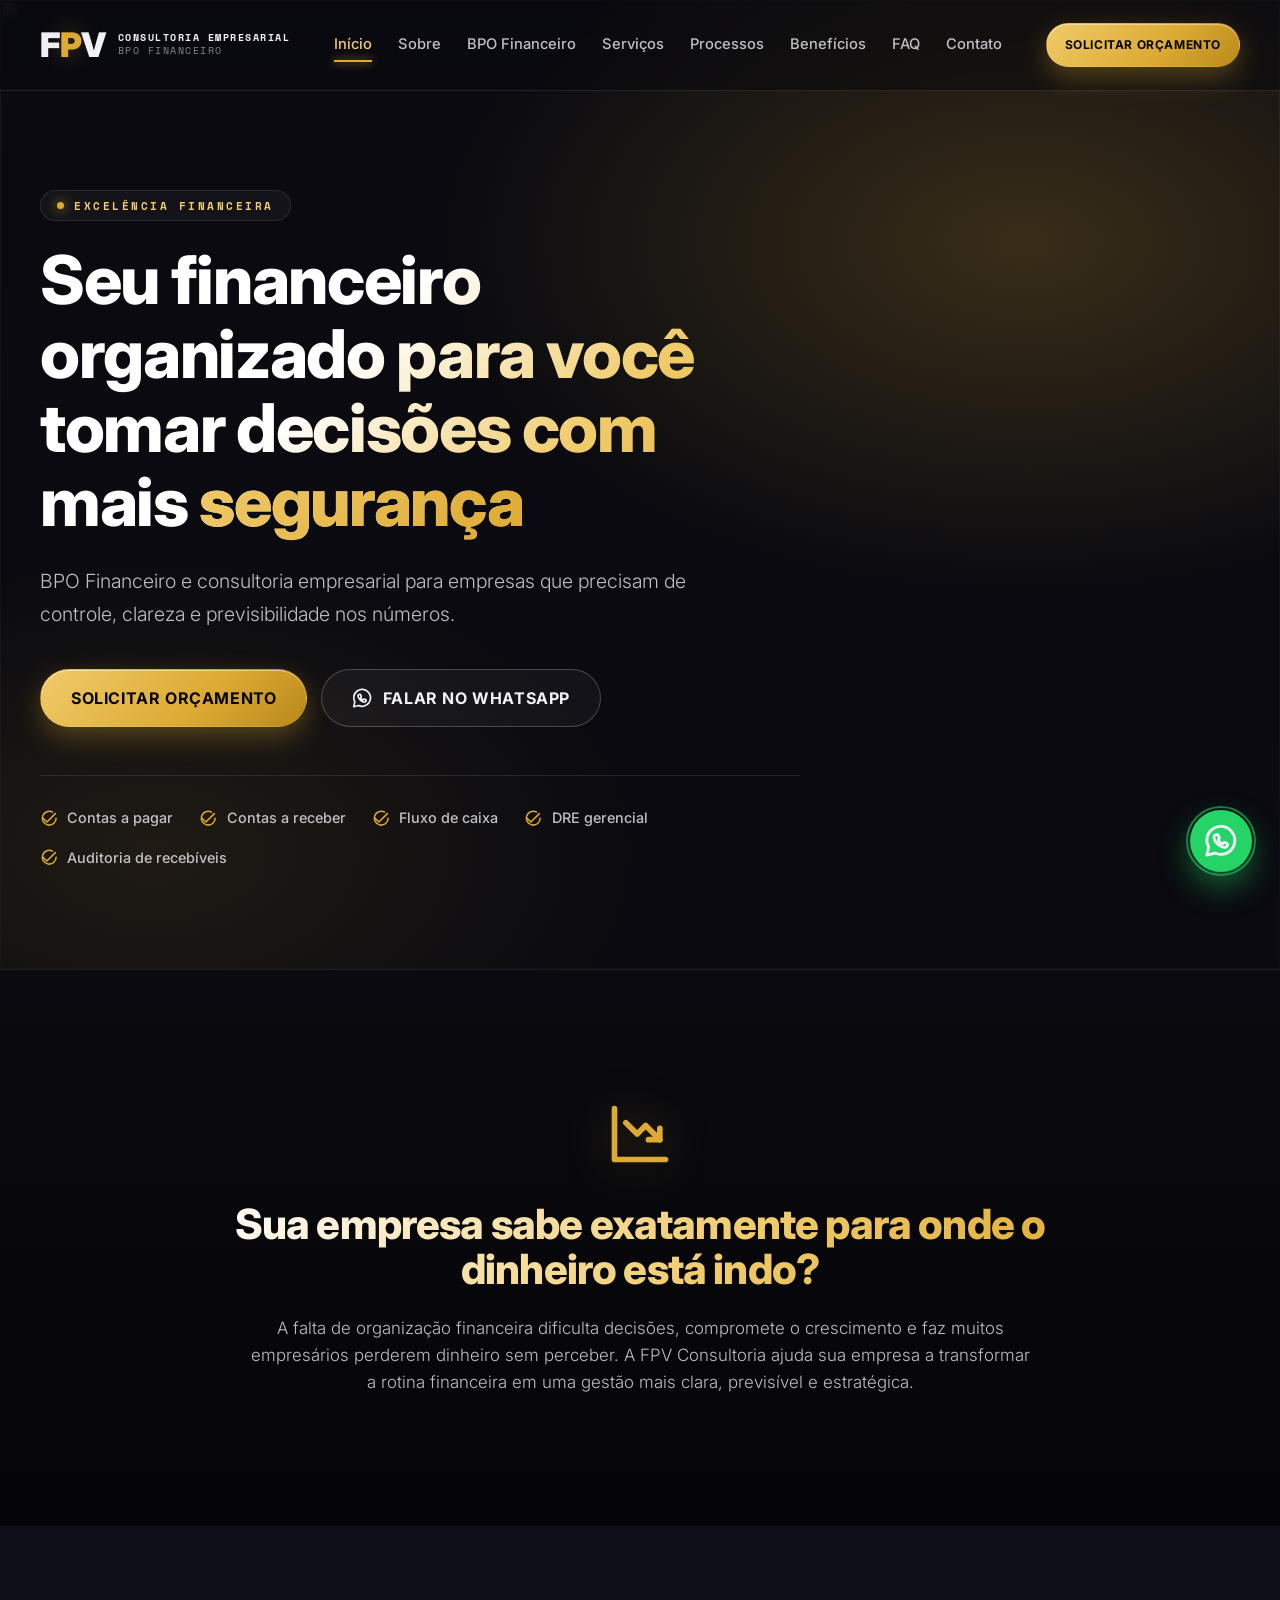
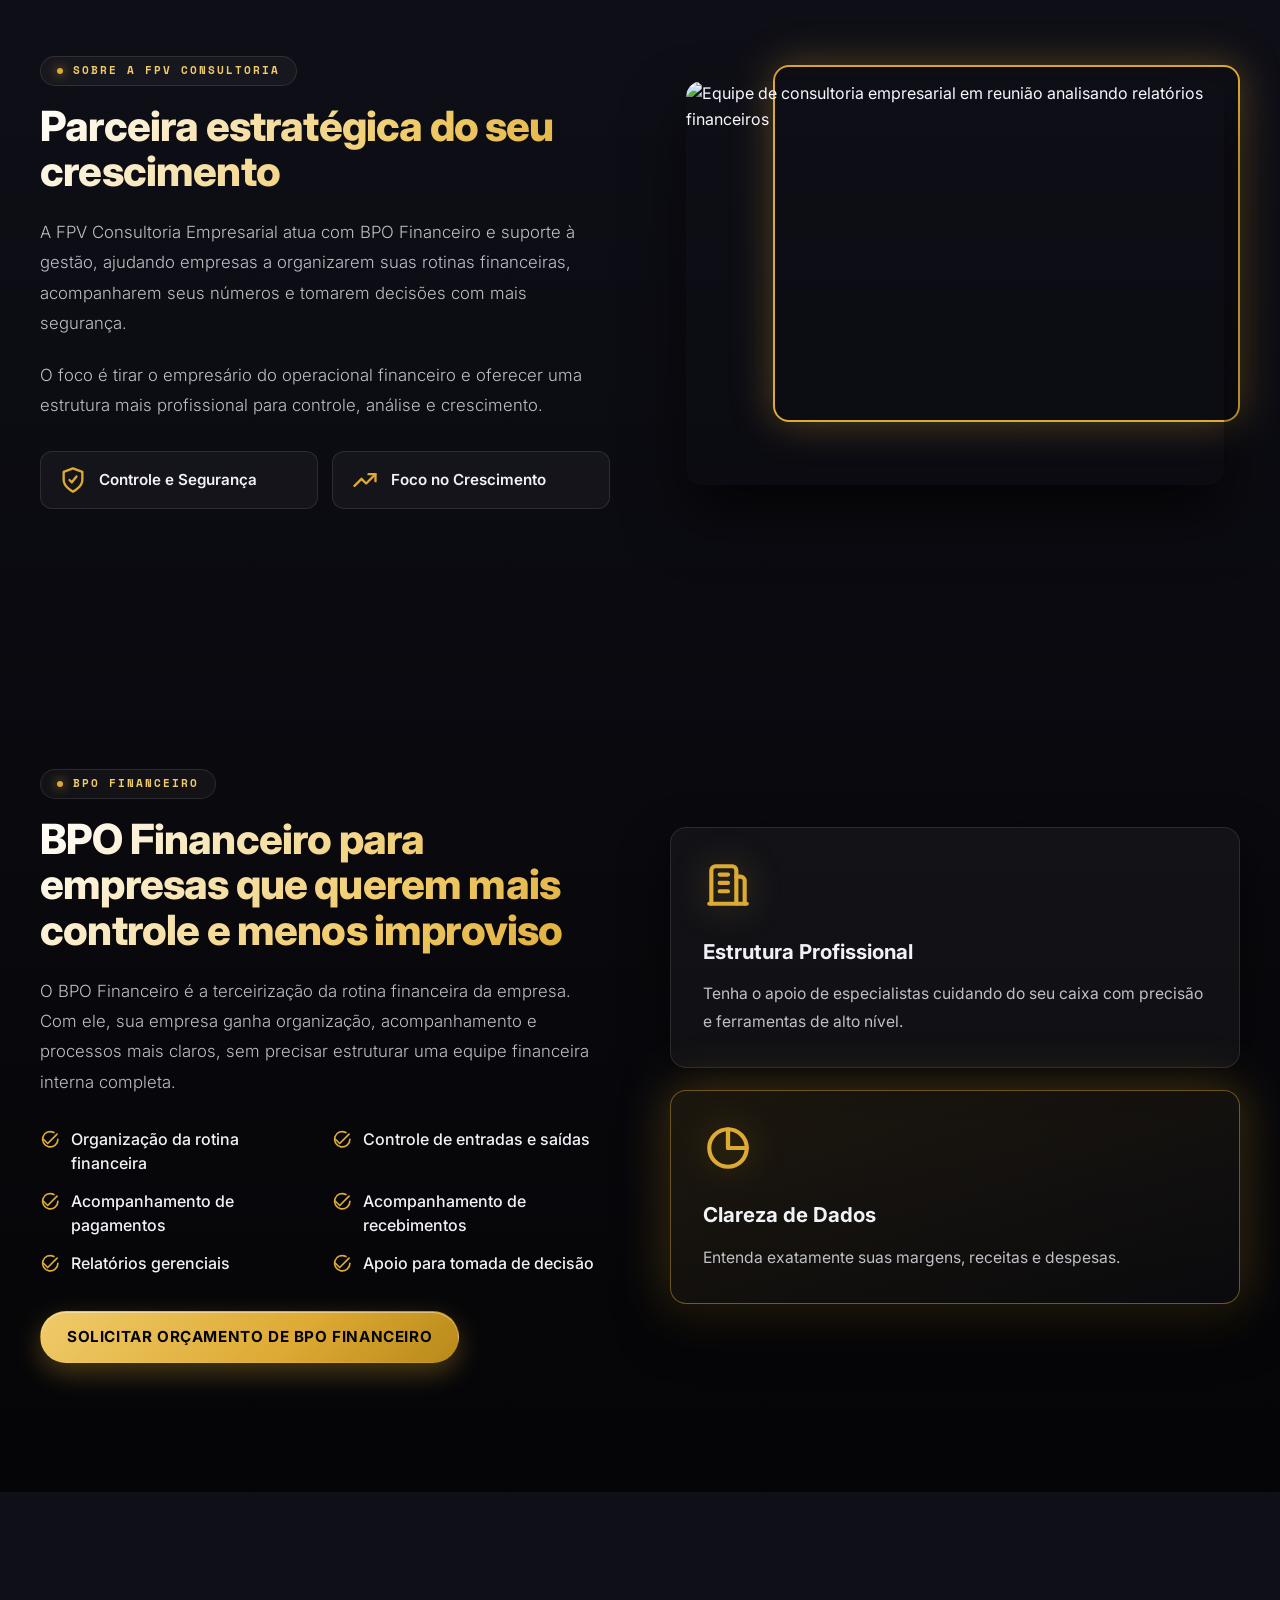
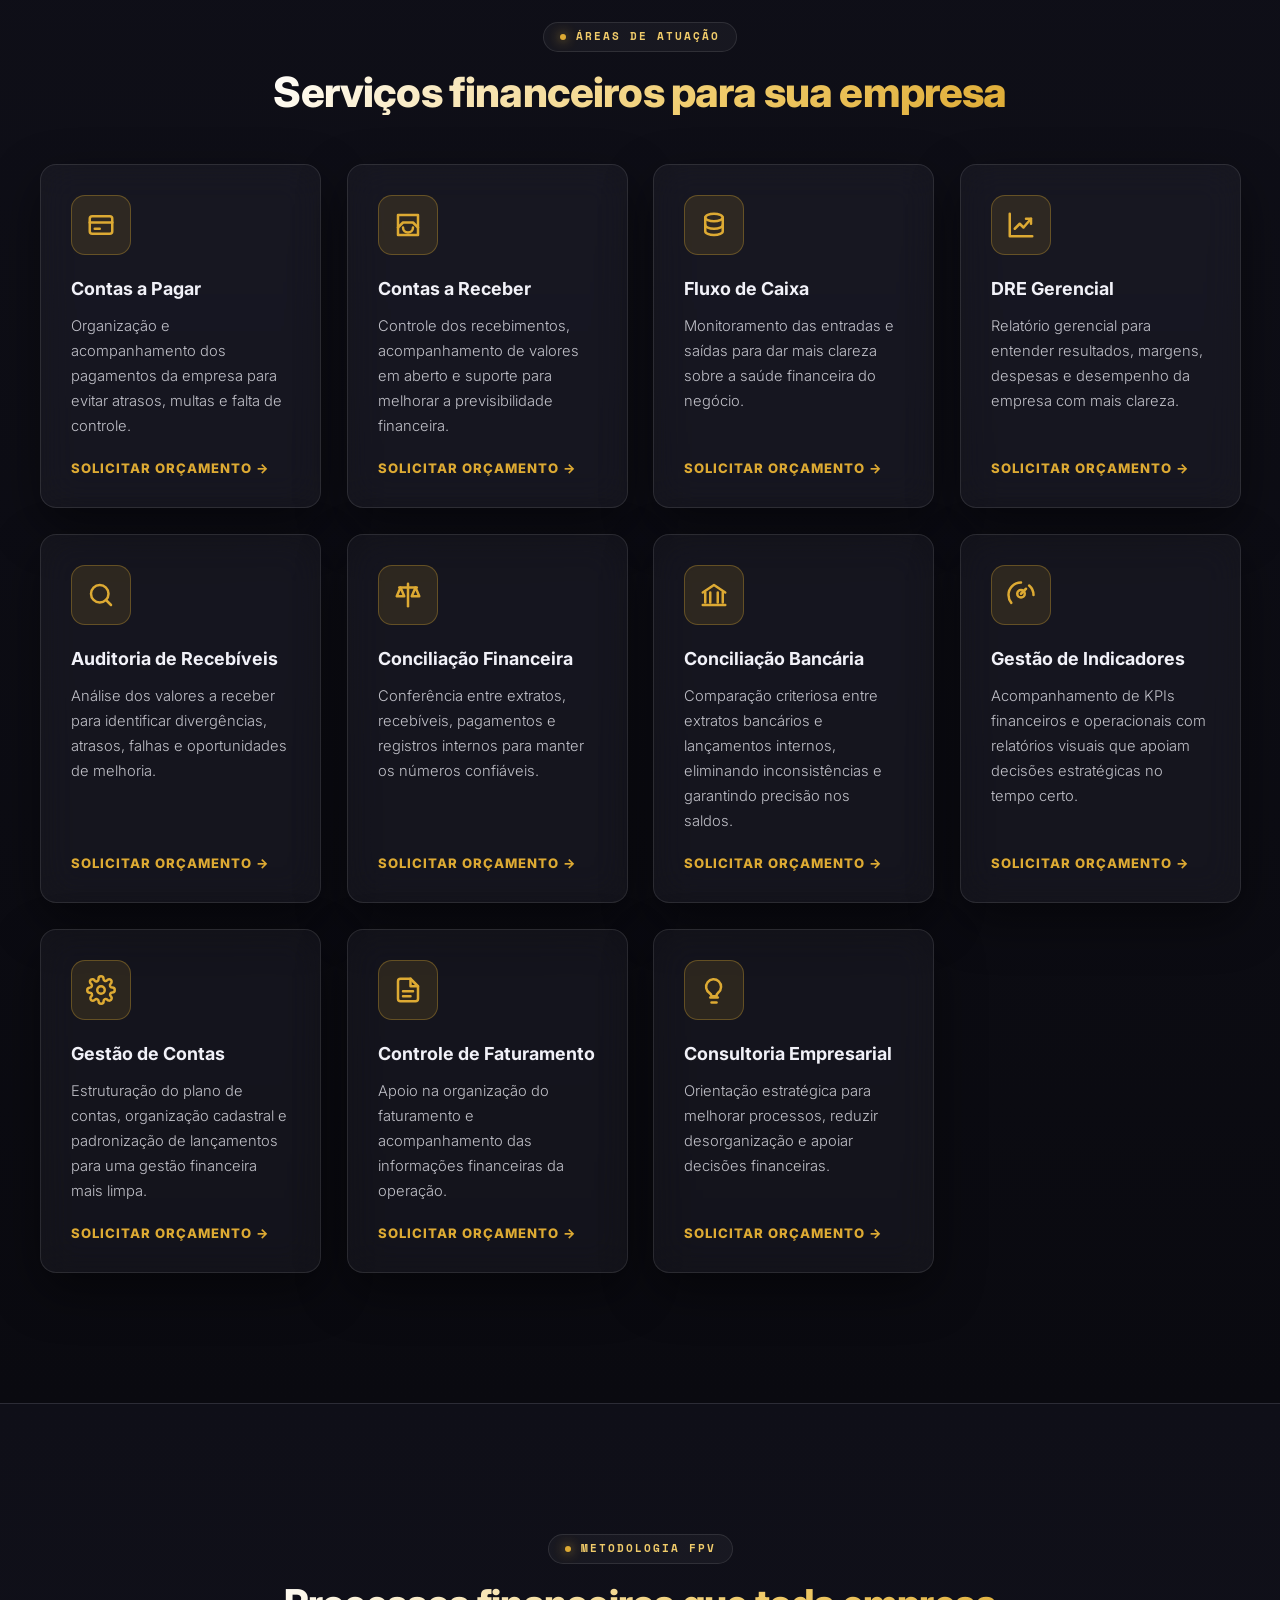
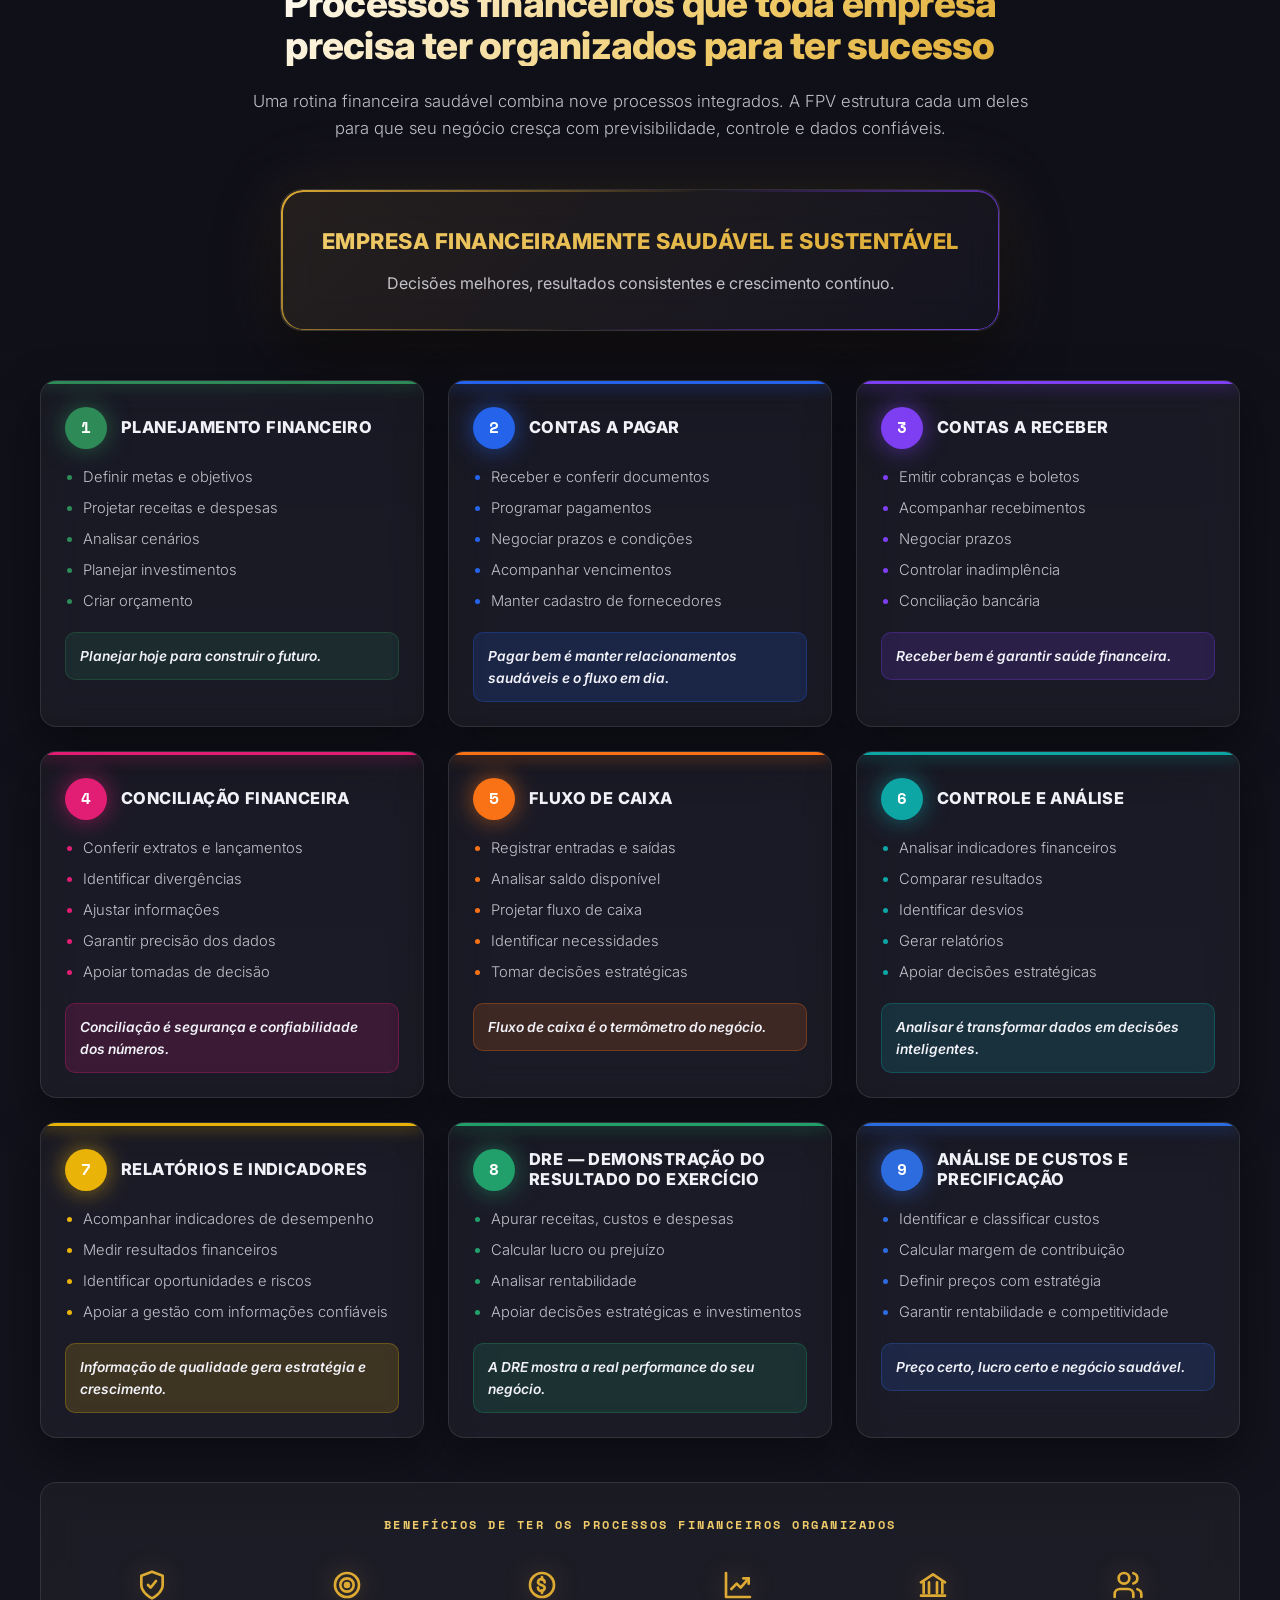
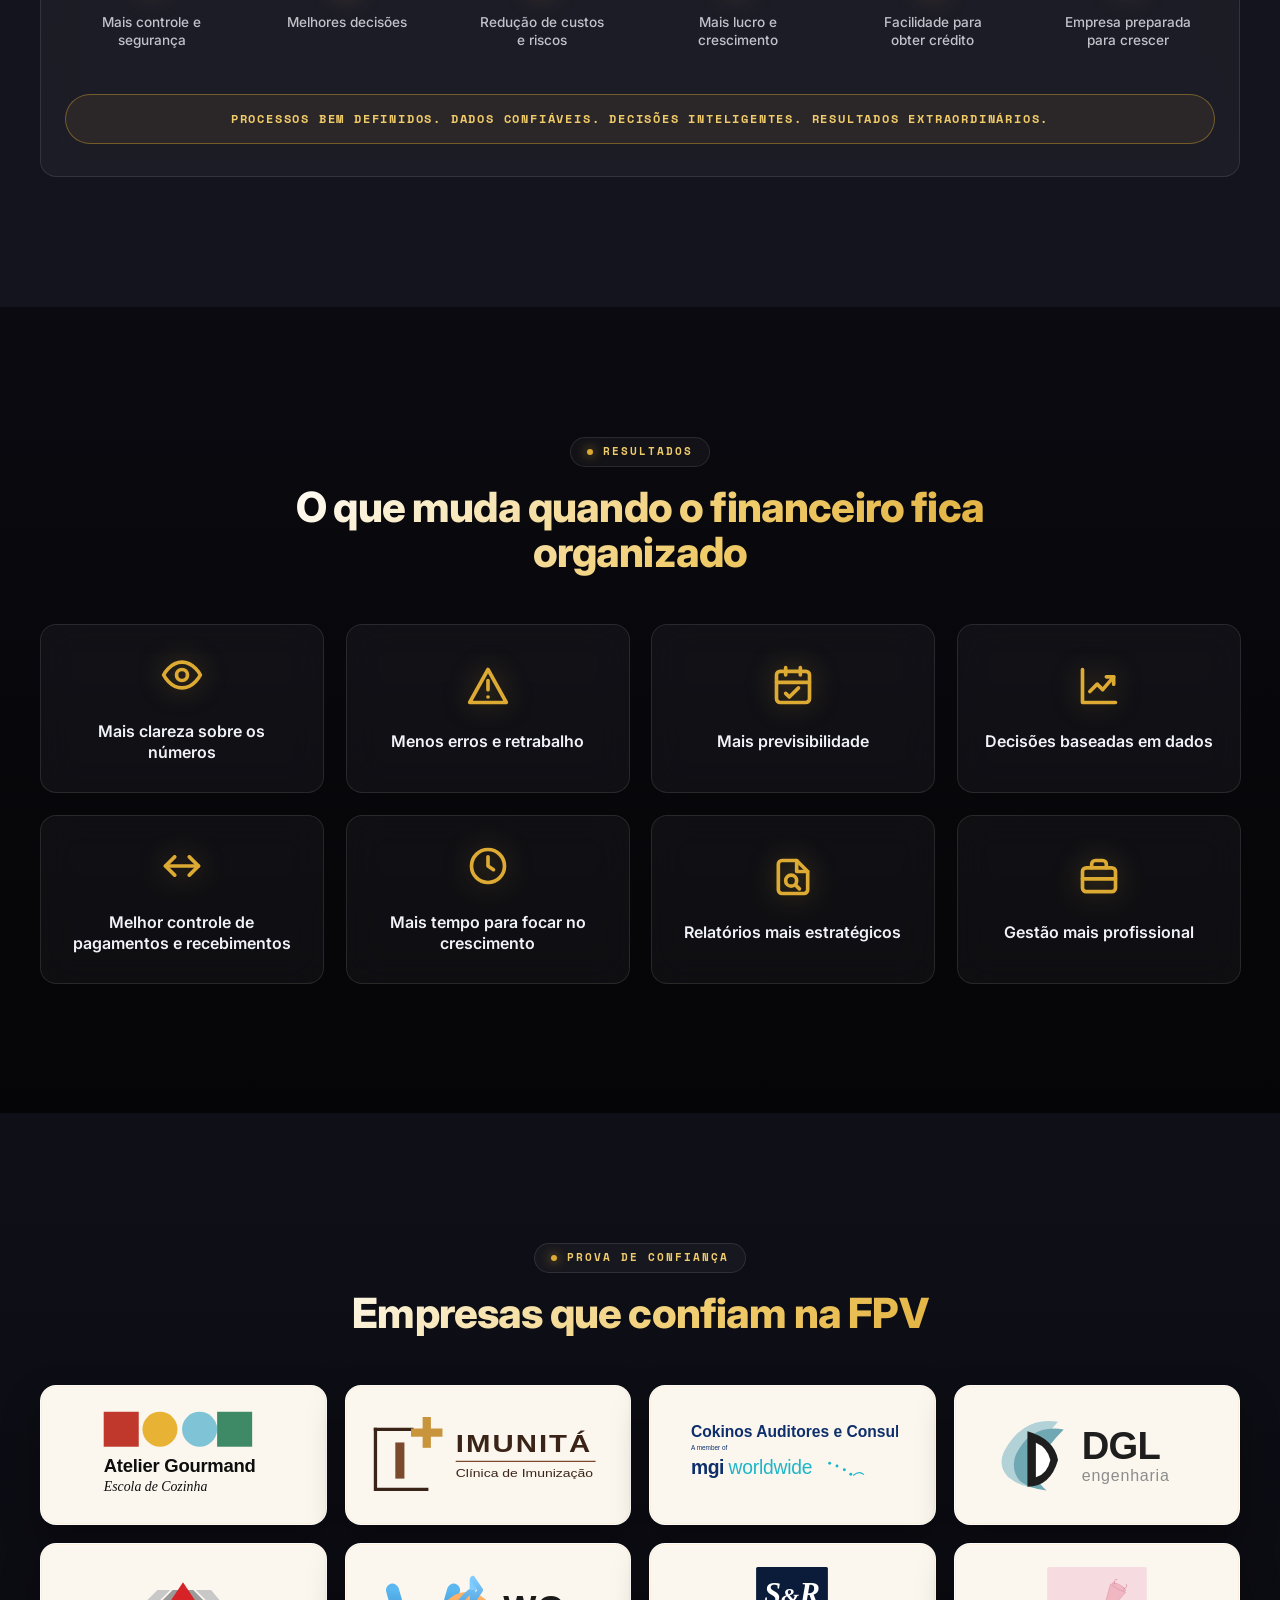
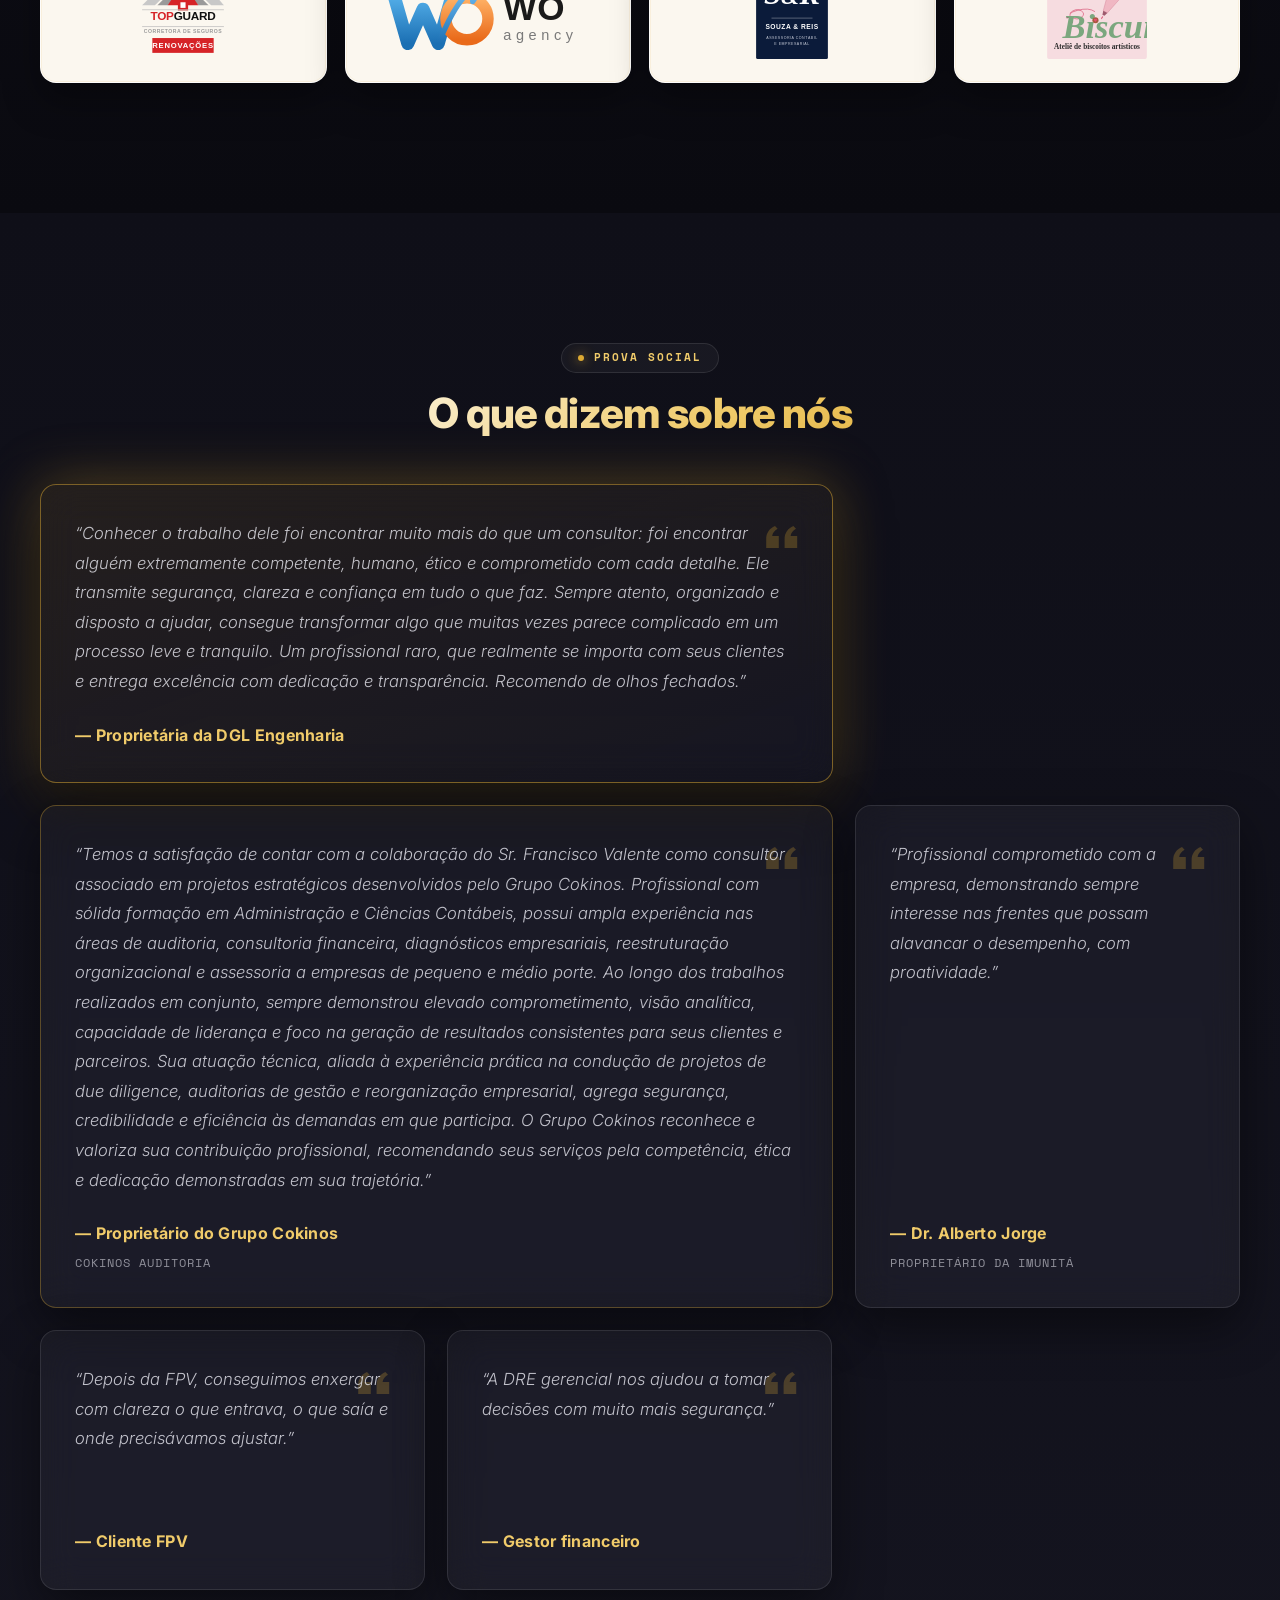
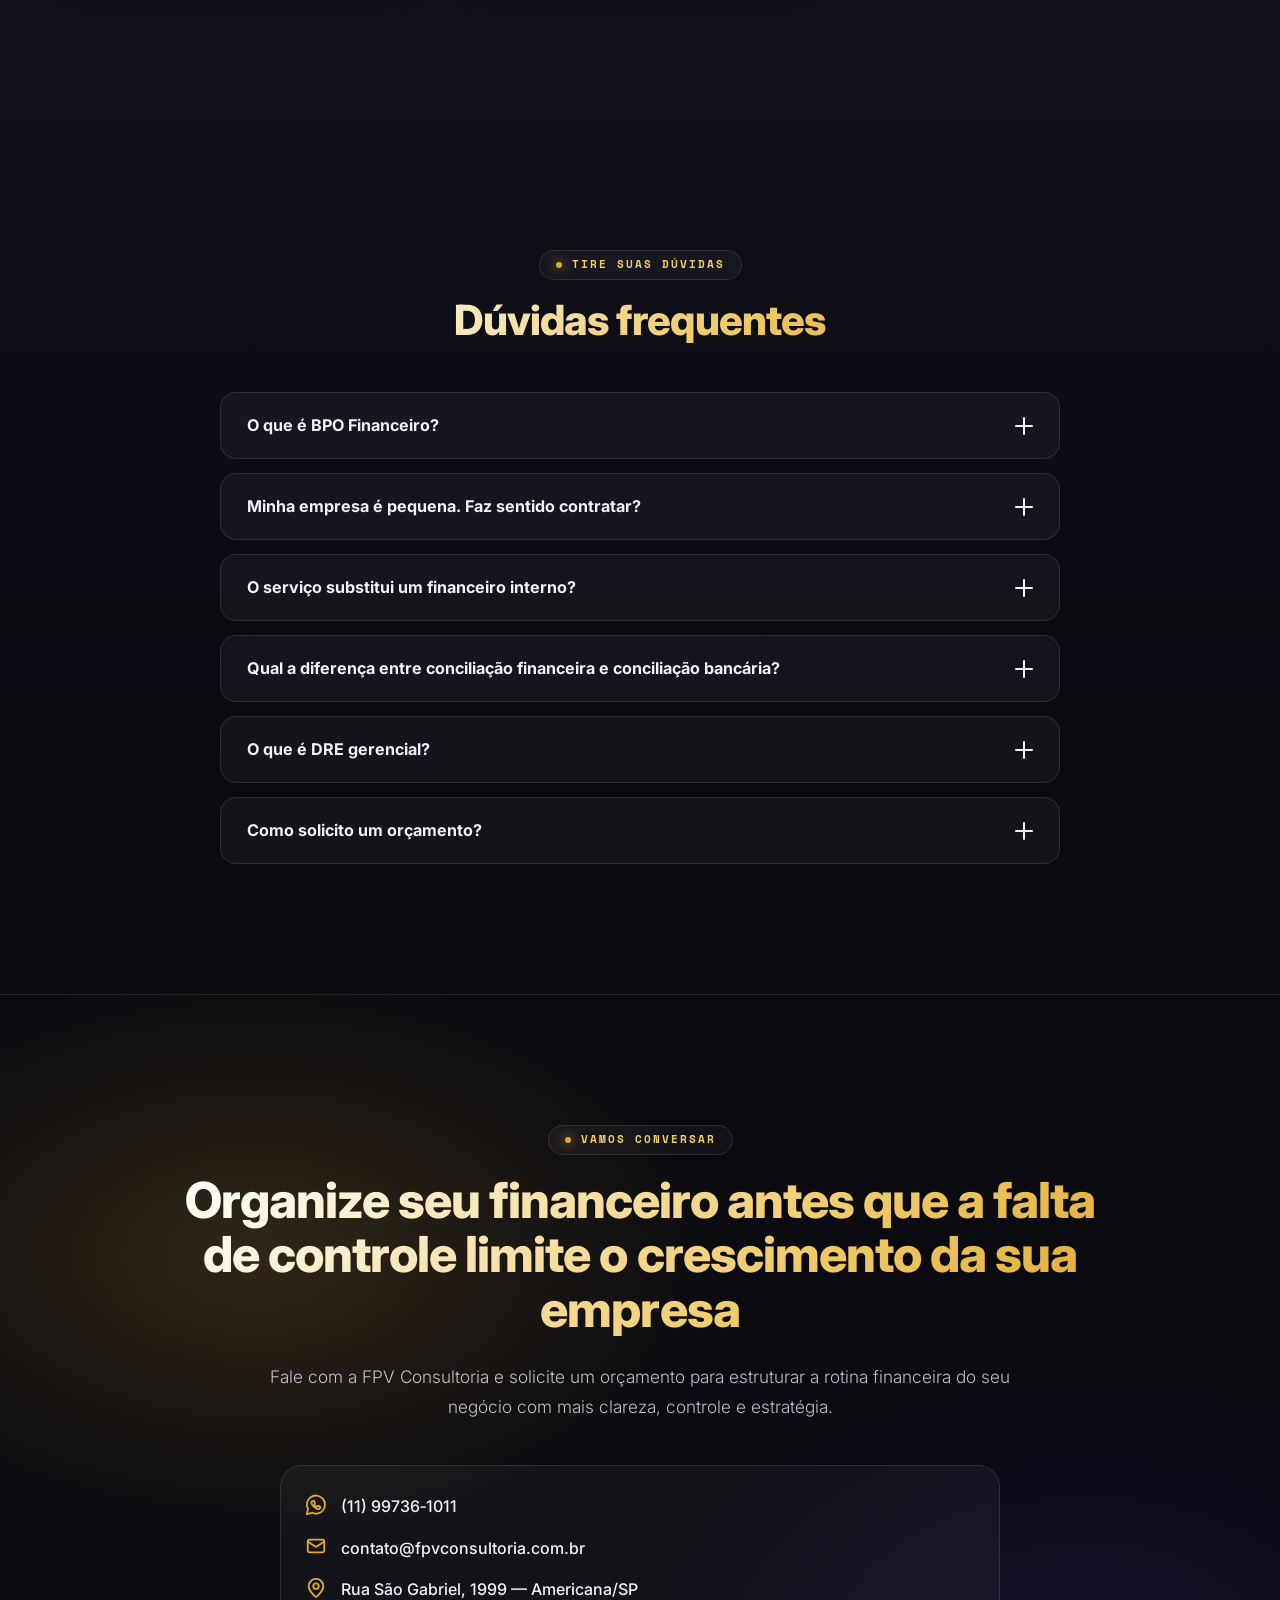
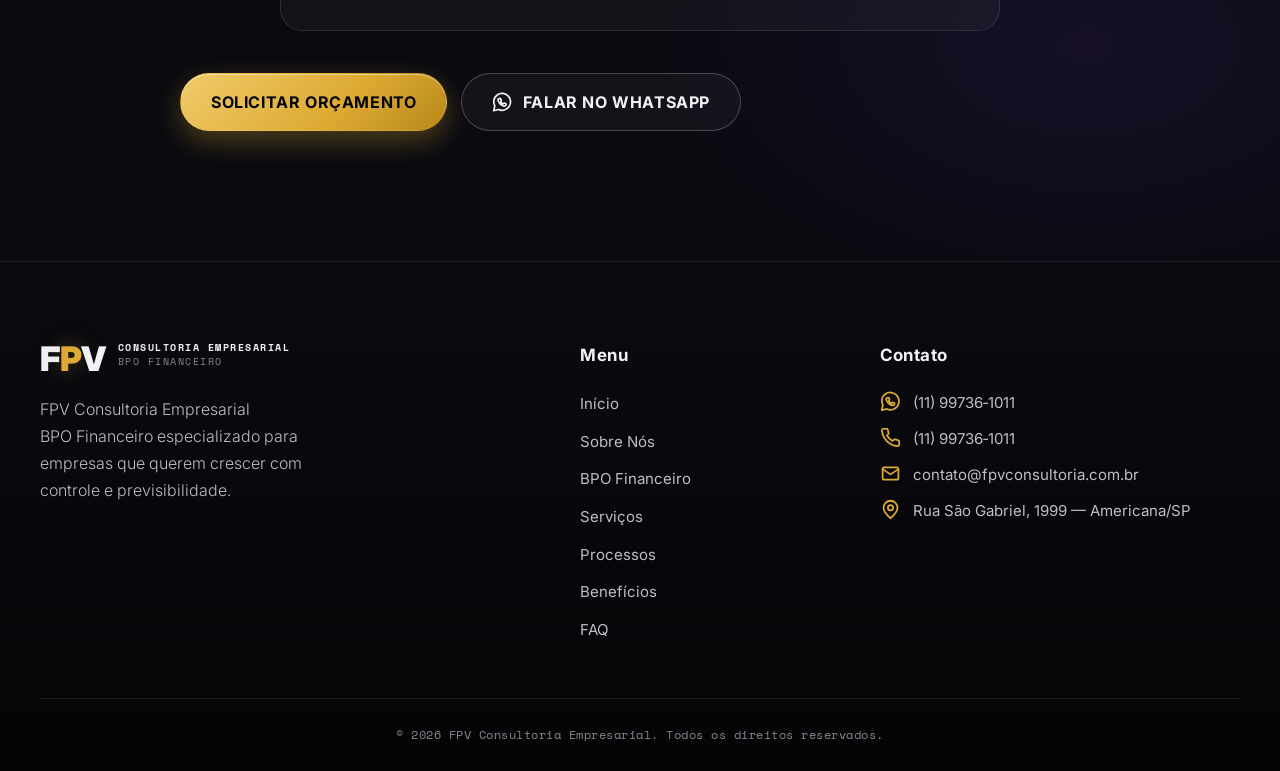
==== commit 0d831892: "Improve client logo cards contrast" ====
--- a/index.html
+++ b/index.html
@@ -29,7 +29,7 @@
   <link href="https://fonts.googleapis.com/css2?family=Inter:wght@300;400;500;600;700;800;900&family=Space+Mono:wght@400;700&display=swap" rel="stylesheet">
 
   <!-- Folha de estilos principal -->
-  <link rel="stylesheet" href="assets/css/styles.min.css">
+  <link rel="stylesheet" href="assets/css/styles.min.css?v=20260525-logos">
 
   <!-- Schema.org JSON-LD: Organization + LocalBusiness -->
   <script type="application/ld+json">
@@ -517,7 +517,7 @@
     </section>
 
     <!-- ===================== CLIENTES ===================== -->
-    <section class="section-padding bg-white" id="clientes">
+    <section class="section-padding bg-white clients-section" id="clientes">
       <div class="container">
         <div class="section-header text-center" data-anim-slide-up>
           <span class="section-tag">Prova de Confiança</span>
@@ -564,7 +564,6 @@
             <svg class="icon icon-fill quote-icon" aria-hidden="true"><use href="#icon-quote"></use></svg>
             <p>“Conhecer o trabalho dele foi encontrar muito mais do que um consultor: foi encontrar alguém extremamente competente, humano, ético e comprometido com cada detalhe. Ele transmite segurança, clareza e confiança em tudo o que faz. Sempre atento, organizado e disposto a ajudar, consegue transformar algo que muitas vezes parece complicado em um processo leve e tranquilo. Um profissional raro, que realmente se importa com seus clientes e entrega excelência com dedicação e transparência. Recomendo de olhos fechados.”</p>
             <strong>— Proprietária da DGL Engenharia</strong>
-            <span class="testimonial-meta">Cliente FPV Consultoria</span>
           </article>
           <article class="testimonial-card wide" data-anim-slide-up>
             <svg class="icon icon-fill quote-icon" aria-hidden="true"><use href="#icon-quote"></use></svg>
--- a/assets/css/styles.min.css
+++ b/assets/css/styles.min.css
@@ -1 +1 @@
-:root{--gold:#DDAA33;--gold-dark:#B8891A;--gold-light:#F0CB6A;--gold-glow:rgba(221, 170, 51, 0.35);--bg-base:#0A0A10;--bg-soft:#0F0F18;--bg-elev:#14141F;--black:#050507;--glass:rgba(255, 255, 255, 0.04);--glass-strong:rgba(255, 255, 255, 0.07);--glass-border:rgba(255, 255, 255, 0.10);--glass-hover:rgba(221, 170, 51, 0.55);--blur:18px;--text:#F1F1F8;--text-soft:rgba(241, 241, 248, 0.78);--text-muted:rgba(241, 241, 248, 0.55);--text-faint:rgba(241, 241, 248, 0.32);--wa-green:#25D366;--radius:10px;--radius-lg:16px;--radius-xl:22px;--shadow:0 14px 40px rgba(0, 0, 0, 0.45);--shadow-glow:0 0 60px rgba(221, 170, 51, 0.16);--shadow-card:0 18px 50px rgba(0, 0, 0, 0.45);--transition:all 0.3s cubic-bezier(0.4, 0, 0.2, 1);--header-h:90px;--proc-1:#2E8B57;--proc-2:#2563EB;--proc-3:#7E3FF2;--proc-4:#E11D74;--proc-5:#F97316;--proc-6:#0EA5A5;--proc-7:#EAB308;--proc-8:#22A06B;--proc-9:#2D6CDF;--font-sans:'Inter',system-ui,-apple-system,Segoe UI,Arial,sans-serif;--font-mono:'Space Mono',ui-monospace,SFMono-Regular,Menlo,monospace}*{box-sizing:border-box;margin:0;padding:0}html{scroll-behavior:smooth;font-size:16px}body{position:relative;min-width:320px;min-height:100svh;overflow-x:hidden;background:var(--bg-base);color:var(--text);font-family:var(--font-sans);line-height:1.6;letter-spacing:0;-webkit-font-smoothing:antialiased;text-rendering:optimizeLegibility}body.menu-open{overflow:hidden}img{display:block;max-width:100%;height:auto}a{color:inherit;text-decoration:none;transition:var(--transition)}button{font:inherit}section[id]{scroll-margin-top:var(--header-h)}body::before{content:"";position:fixed;inset:0;z-index:0;background-image:linear-gradient(rgba(255,255,255,.018) 1px,transparent 1px),linear-gradient(90deg,rgba(255,255,255,.018) 1px,transparent 1px);background-size:48px 48px;pointer-events:none;mask-image:radial-gradient(ellipse at center,rgba(0,0,0,0.7),transparent 80%);-webkit-mask-image:radial-gradient(ellipse at center,rgba(0,0,0,0.7),transparent 80%)}footer,header,main{position:relative;z-index:1}.container{width:min(100% - 40px,1200px);margin-inline:auto}.section-padding{padding:96px 0}.bg-white{background:linear-gradient(180deg,var(--bg-soft) 0,var(--bg-base) 100%);color:var(--text)}.bg-dark{background:linear-gradient(180deg,var(--bg-base) 0,var(--black) 100%);color:var(--text)}.bg-gray{background:linear-gradient(180deg,var(--bg-soft) 0,var(--bg-elev) 100%);color:var(--text)}.text-center{text-align:center}.relative{position:relative;z-index:2}.section-header{max-width:760px;margin:0 auto 48px}.section-tag{display:inline-flex;align-items:center;gap:10px;margin-bottom:18px;padding:7px 16px;border:1px solid var(--glass-border);border-radius:100px;background:var(--glass);backdrop-filter:blur(var(--blur));-webkit-backdrop-filter:blur(var(--blur));color:var(--gold-light);font-family:var(--font-mono);font-size:11px;font-weight:700;letter-spacing:2px;line-height:1.2;text-transform:uppercase}.section-tag::before{content:"";width:6px;height:6px;border-radius:50%;background:var(--gold);box-shadow:0 0 12px var(--gold)}.bg-dark .section-tag,.section-tag.gold-fill{color:var(--gold-light)}.cta-title,.hero-title,.section-title{color:var(--text);font-weight:800;line-height:1.1;letter-spacing:-.02em}.section-title{margin-bottom:22px;font-size:clamp(1.95rem, 5.5vw, 2.6rem);background:linear-gradient(135deg,#fff 0,#f0cb6a 60%,#da3 100%);-webkit-background-clip:text;background-clip:text;-webkit-text-fill-color:transparent}.section-desc{max-width:790px;margin:0 auto;color:var(--text-soft);font-size:1.06rem;font-weight:300}.btn{position:relative;display:inline-flex;align-items:center;justify-content:center;gap:10px;min-height:52px;padding:13px 26px;border:1px solid transparent;border-radius:100px;cursor:pointer;font-size:.95rem;font-weight:700;letter-spacing:.6px;line-height:1.15;text-align:center;text-transform:uppercase;transition:var(--transition);overflow:hidden;white-space:normal}.btn-lg{min-height:58px;padding:16px 30px;font-size:1rem}.btn-primary{background:linear-gradient(135deg,var(--gold-light) 0,var(--gold) 60%,var(--gold-dark) 100%);color:var(--black);box-shadow:0 10px 28px rgba(221,170,51,.32),inset 0 1px 0 rgba(255,255,255,.4)}.btn-primary::after{content:"";position:absolute;inset:0;background:radial-gradient(circle at 30% 0,rgba(255,255,255,.45),transparent 50%);opacity:0;transition:var(--transition)}.btn-primary:hover{transform:translateY(-3px);box-shadow:0 18px 38px rgba(221,170,51,.45),inset 0 1px 0 rgba(255,255,255,.5)}.btn-primary:hover::after{opacity:1}.btn-outline{border-color:rgba(255,255,255,.22);background:var(--glass);backdrop-filter:blur(var(--blur));-webkit-backdrop-filter:blur(var(--blur));color:var(--text)}.btn-outline:hover{border-color:var(--gold);background:rgba(221,170,51,.12);color:var(--gold-light);transform:translateY(-3px)}.btn-text{display:inline-flex;align-items:center;gap:8px;color:var(--gold);font-size:.82rem;font-weight:800;letter-spacing:1px;line-height:1.2;text-transform:uppercase}.btn-text:hover{color:var(--gold-light);transform:translateX(6px)}.icon{width:1.28em;height:1.28em;flex:0 0 auto;fill:none;stroke:currentColor;stroke-linecap:round;stroke-linejoin:round;stroke-width:2}.icon-fill{fill:currentColor;stroke:none}.svg-sprite{position:absolute;width:0;height:0;overflow:hidden}#header{position:fixed;inset:0 0 auto;z-index:1000;border-bottom:1px solid var(--glass-border);background:rgba(10,10,16,.55);backdrop-filter:blur(22px) saturate(140%);-webkit-backdrop-filter:blur(22px) saturate(140%);transition:var(--transition)}#header.scrolled{background:rgba(10,10,16,.78);box-shadow:0 1px 0 var(--glass-border),0 20px 40px rgba(0,0,0,.4)}.header-inner{display:flex;min-height:var(--header-h);align-items:center;justify-content:space-between;gap:22px;transition:var(--transition)}#header.scrolled .header-inner{min-height:76px}.brand{display:inline-flex;align-items:center;gap:13px;min-width:0}.brand-mark{display:inline-flex;align-items:baseline;color:var(--text);font-size:2.12rem;font-weight:900;letter-spacing:-.03em;line-height:1}.brand-mark .gold{color:var(--gold);text-shadow:0 0 22px var(--gold-glow)}.brand-text{display:flex;flex-direction:column;gap:1px;min-width:0;color:var(--text);font-family:var(--font-mono);font-size:.62rem;font-weight:700;letter-spacing:1.5px;line-height:1.3;text-transform:uppercase}.brand-text .muted{color:var(--text-muted);font-weight:400}.desktop-nav{display:none;align-items:center;gap:26px}.nav-link{position:relative;color:var(--text-soft);font-size:.92rem;font-weight:500;line-height:1.2;white-space:nowrap}.nav-link::after{content:"";position:absolute;bottom:-8px;left:0;width:0;height:2px;background:var(--gold);box-shadow:0 0 10px var(--gold);transition:var(--transition)}.nav-link.active,.nav-link:hover{color:var(--gold-light)}.nav-link.active::after,.nav-link:hover::after{width:100%}.header-actions{display:flex;align-items:center;gap:14px}.header-actions .btn{display:none;min-height:44px;padding:11px 18px;font-size:.75rem}.hamburger{display:inline-flex;width:44px;height:44px;align-items:center;justify-content:center;border:1px solid var(--glass-border);border-radius:12px;background:var(--glass);backdrop-filter:blur(10px);color:var(--text);cursor:pointer;transition:var(--transition)}.hamburger:hover{border-color:var(--gold);color:var(--gold-light)}.hamburger-lines{position:relative;width:22px;height:16px}.hamburger-lines span{position:absolute;left:0;width:100%;height:2px;border-radius:99px;background:currentColor;transition:var(--transition)}.hamburger-lines span:first-child{top:0}.hamburger-lines span:nth-child(2){top:7px}.hamburger-lines span:nth-child(3){top:14px}.hamburger[aria-expanded=true] .hamburger-lines span:first-child{top:7px;transform:rotate(45deg)}.hamburger[aria-expanded=true] .hamburger-lines span:nth-child(2){opacity:0}.hamburger[aria-expanded=true] .hamburger-lines span:nth-child(3){top:7px;transform:rotate(-45deg)}.mobile-nav{position:fixed;top:var(--header-h);left:0;width:100%;height:calc(100svh - var(--header-h));padding:28px 22px 48px;background:rgba(10,10,16,.92);backdrop-filter:blur(24px);-webkit-backdrop-filter:blur(24px);color:var(--text);opacity:0;pointer-events:none;transform:translateY(-16px);transition:var(--transition);overflow-y:auto}.mobile-nav.open{opacity:1;pointer-events:auto;transform:translateY(0)}.mobile-nav .nav-link{display:block;width:100%;padding:16px 0;color:var(--text);font-size:1.14rem;text-align:center;border-bottom:1px solid var(--glass-border)}.mobile-nav .nav-link::after{display:none}.mobile-nav .btn{width:min(100%,360px);margin:22px auto 0}.hero{position:relative;display:flex;min-height:100svh;align-items:center;overflow:hidden;padding:calc(var(--header-h) + 80px) 0 80px;background:var(--bg-base);color:var(--text)}.hero-bg,.hero-bg img,.hero-bg::after{position:absolute;inset:0}.hero-bg img{width:100%;height:100%;object-fit:cover;object-position:center;opacity:.22}.hero-bg::after{content:"";background:radial-gradient(900px 540px at 80% 25%,rgba(221,170,51,.22),transparent 65%),radial-gradient(700px 420px at 12% 88%,rgba(221,170,51,.1),transparent 70%),linear-gradient(180deg,rgba(10,10,16,.65) 0,rgba(10,10,16,.9) 100%);z-index:1}.hero-content{position:relative;z-index:2;max-width:760px}.hero-tag{display:inline-flex;align-items:center;gap:10px;margin-bottom:22px;padding:8px 16px;border:1px solid var(--glass-border);border-radius:100px;background:var(--glass);backdrop-filter:blur(var(--blur));-webkit-backdrop-filter:blur(var(--blur));color:var(--gold-light);font-family:var(--font-mono);font-size:.7rem;font-weight:700;letter-spacing:2.5px;line-height:1.2;text-transform:uppercase}.hero-tag::before{content:"";width:7px;height:7px;border-radius:50%;background:var(--gold);box-shadow:0 0 12px var(--gold);animation:dot-pulse 1.8s ease-out infinite}@keyframes dot-pulse{0%,100%{opacity:1;transform:scale(1)}50%{opacity:.6;transform:scale(1.4)}}.hero-title{max-width:820px;margin-bottom:26px;font-size:clamp(2.2rem, 9vw, 4.2rem);background:linear-gradient(135deg,#fff 0,#fff 40%,#f0cb6a 70%,#da3 100%);-webkit-background-clip:text;background-clip:text;-webkit-text-fill-color:transparent}.hero-title span{background:linear-gradient(135deg,#f0cb6a 0,#da3 100%);-webkit-background-clip:text;background-clip:text;-webkit-text-fill-color:transparent}.hero-subtitle{max-width:680px;margin-bottom:38px;color:var(--text-soft);font-size:clamp(1rem, 3vw, 1.22rem);font-weight:300;line-height:1.7}.cta-actions,.hero-buttons{display:grid;gap:14px}.cta-actions .btn,.hero-buttons .btn{width:100%}.hero-highlights{display:grid;gap:12px;margin-top:48px;padding-top:30px;border-top:1px solid var(--glass-border)}.highlight-item{display:flex;align-items:center;gap:9px;color:var(--text-soft);font-size:.9rem;font-weight:500}.highlight-item .icon{color:var(--gold)}.glass{background:var(--glass);border:1px solid var(--glass-border);backdrop-filter:blur(var(--blur)) saturate(130%);-webkit-backdrop-filter:blur(var(--blur)) saturate(130%)}.pain-section{border-top:1px solid var(--glass-border)}.pain-content{max-width:880px;margin:0 auto}.pain-icon{width:68px;height:68px;margin:0 auto 26px;color:var(--gold);filter:drop-shadow(0 0 24px var(--gold-glow))}.about-grid,.bpo-grid{display:grid;gap:42px;align-items:center}.about-content p,.bpo-info p{margin-bottom:22px;color:var(--text-soft);font-size:1.05rem;font-weight:300;line-height:1.8}.about-features{display:grid;gap:14px;margin-top:30px}.feature{display:flex;align-items:center;gap:12px;padding:14px 18px;border:1px solid var(--glass-border);border-radius:12px;background:var(--glass);backdrop-filter:blur(var(--blur));-webkit-backdrop-filter:blur(var(--blur));color:var(--text);font-size:.95rem;font-weight:600;transition:var(--transition)}.feature:hover{border-color:var(--gold);transform:translateY(-3px)}.feature .icon{width:28px;height:28px;color:var(--gold)}.about-image-wrapper{position:relative;padding:16px}.gold-frame{position:absolute;top:0;right:0;z-index:1;width:82%;height:82%;border:2px solid var(--gold);border-radius:var(--radius-lg);box-shadow:0 0 40px var(--gold-glow)}.about-image{position:relative;z-index:2;width:100%;min-height:330px;max-height:520px;aspect-ratio:4/3;border-radius:var(--radius-lg);box-shadow:0 30px 60px rgba(0,0,0,.6);object-fit:cover;filter:saturate(1.05) contrast(1.05)}.bpo-info p{color:var(--text-soft)}.bpo-list{display:grid;gap:14px;margin:30px 0 36px}.bpo-list li{display:flex;align-items:flex-start;gap:11px;color:var(--text);font-weight:500;line-height:1.5}.bpo-list .icon{margin-top:2px;color:var(--gold)}.bpo-cards{display:grid;gap:22px}.premium-card{position:relative;padding:32px;border:1px solid var(--glass-border);border-radius:var(--radius-lg);background:var(--glass);backdrop-filter:blur(var(--blur)) saturate(130%);-webkit-backdrop-filter:blur(var(--blur)) saturate(130%);box-shadow:var(--shadow-card);overflow:hidden;transition:var(--transition)}.premium-card::before{content:"";position:absolute;inset:0;background:linear-gradient(135deg,var(--gold-glow) 0,transparent 50%);opacity:0;transition:opacity .4s;pointer-events:none}.premium-card:hover{border-color:rgba(221,170,51,.42);transform:translateY(-6px)}.premium-card:hover::before{opacity:.6}.premium-card.highlight{border-color:rgba(221,170,51,.45);background:linear-gradient(160deg,rgba(221,170,51,.1),rgba(255,255,255,.02));box-shadow:0 22px 50px rgba(0,0,0,.5),0 0 50px var(--gold-glow)}.premium-card .icon{width:50px;height:50px;margin-bottom:18px;color:var(--gold);filter:drop-shadow(0 0 18px var(--gold-glow))}.premium-card h3{margin-bottom:12px;color:var(--text);font-size:1.28rem;font-weight:700}.premium-card p{margin:0;color:var(--text-soft);font-size:.98rem;line-height:1.75}.services-grid{display:grid;gap:22px}.service-card{position:relative;display:flex;flex-direction:column;min-height:100%;padding:30px;border:1px solid var(--glass-border);border-radius:var(--radius-lg);background:var(--glass);backdrop-filter:blur(var(--blur)) saturate(130%);-webkit-backdrop-filter:blur(var(--blur)) saturate(130%);box-shadow:var(--shadow-card);overflow:hidden;transition:var(--transition)}.service-card::before{content:"";position:absolute;inset:0;background:linear-gradient(135deg,var(--gold-glow) 0,transparent 50%);opacity:0;transition:opacity .4s;pointer-events:none;border-radius:inherit}.service-card::after{content:"";position:absolute;top:0;left:0;right:0;height:1px;background:linear-gradient(90deg,transparent,var(--gold),transparent);opacity:0;transition:opacity .4s}.service-card:hover{border-color:rgba(221,170,51,.45);transform:translateY(-8px);box-shadow:0 30px 60px rgba(0,0,0,.55),0 0 50px var(--gold-glow)}.service-card:hover::before{opacity:.4}.service-card:hover::after{opacity:1}.service-icon{position:relative;z-index:1;display:inline-flex;width:60px;height:60px;align-items:center;justify-content:center;margin-bottom:22px;border:1px solid rgba(221,170,51,.32);border-radius:14px;background:rgba(221,170,51,.12);color:var(--gold);transition:var(--transition)}.service-card:hover .service-icon{background:var(--gold);border-color:var(--gold);color:var(--black);transform:rotate(-6deg) scale(1.05);box-shadow:0 0 30px var(--gold-glow)}.service-icon .icon{width:30px;height:30px}.service-card h3{position:relative;z-index:1;margin-bottom:14px;color:var(--text);font-size:1.12rem;font-weight:700;line-height:1.3}.service-card p{position:relative;z-index:1;flex:1;margin-bottom:22px;color:var(--text-soft);font-size:.92rem;font-weight:300;line-height:1.7}.service-card .btn-text{position:relative;z-index:1}.processos-section{border-top:1px solid var(--glass-border)}.processos-intro{max-width:800px;margin:0 auto 48px;text-align:center}.processos-intro .section-title{font-size:clamp(1.95rem, 5vw, 2.4rem)}.processos-intro p{margin-top:16px;color:var(--text-soft);font-size:1.04rem;font-weight:300}.processos-grid{display:grid;gap:22px;margin-bottom:44px}.processo-card{position:relative;padding:26px 24px 24px;border:1px solid var(--glass-border);border-radius:var(--radius-lg);background:var(--glass);backdrop-filter:blur(var(--blur)) saturate(130%);-webkit-backdrop-filter:blur(var(--blur)) saturate(130%);box-shadow:var(--shadow-card);overflow:hidden;transition:var(--transition)}.processo-card::before{content:"";position:absolute;top:0;left:0;width:100%;height:3px;background:var(--proc-color,var(--gold));box-shadow:0 0 16px var(--proc-color,var(--gold))}.processo-card::after{content:"";position:absolute;inset:0;background:linear-gradient(135deg,color-mix(in srgb,var(--proc-color,var(--gold)) 14%,transparent),transparent 60%);opacity:0;transition:opacity .4s;pointer-events:none}.processo-card:hover{transform:translateY(-6px);border-color:color-mix(in srgb,var(--proc-color,var(--gold)) 60%,transparent)}.processo-card:hover::after{opacity:1}.processo-head{display:flex;align-items:center;gap:14px;margin-bottom:16px}.processo-num{display:inline-flex;width:42px;height:42px;flex:0 0 42px;align-items:center;justify-content:center;border-radius:50%;background:var(--proc-color,var(--gold));color:#fff;font-family:var(--font-mono);font-size:1rem;font-weight:800;box-shadow:0 0 24px color-mix(in srgb,var(--proc-color,var(--gold)) 60%,transparent)}.processo-card h3{color:var(--text);font-size:1.02rem;font-weight:800;line-height:1.22;text-transform:uppercase;letter-spacing:.4px}.processo-list{margin:0 0 18px;padding-left:18px;color:var(--text-soft);font-size:.92rem;font-weight:300;line-height:1.7}.processo-list li{margin-bottom:6px}.processo-list li::marker{color:var(--proc-color,var(--gold))}.processo-quote{margin:0;padding:12px 14px;border-radius:10px;background:color-mix(in srgb,var(--proc-color,var(--gold)) 16%,transparent);border:1px solid color-mix(in srgb,var(--proc-color,var(--gold)) 28%,transparent);color:var(--text);font-size:.86rem;font-style:italic;font-weight:600}.processo-card[data-step="1"]{--proc-color:var(--proc-1)}.processo-card[data-step="2"]{--proc-color:var(--proc-2)}.processo-card[data-step="3"]{--proc-color:var(--proc-3)}.processo-card[data-step="4"]{--proc-color:var(--proc-4)}.processo-card[data-step="5"]{--proc-color:var(--proc-5)}.processo-card[data-step="6"]{--proc-color:var(--proc-6)}.processo-card[data-step="7"]{--proc-color:var(--proc-7)}.processo-card[data-step="8"]{--proc-color:var(--proc-8)}.processo-card[data-step="9"]{--proc-color:var(--proc-9)}.processos-hub{position:relative;max-width:720px;margin:0 auto 48px;padding:34px 28px;border:1px solid var(--glass-border);border-radius:var(--radius-xl);background:linear-gradient(135deg,rgba(221,170,51,.1),rgba(255,255,255,.02));backdrop-filter:blur(var(--blur)) saturate(140%);-webkit-backdrop-filter:blur(var(--blur)) saturate(140%);text-align:center;box-shadow:0 30px 60px rgba(0,0,0,.55),0 0 80px rgba(221,170,51,.12)}.processos-hub::after{content:"";position:absolute;inset:0;border-radius:var(--radius-xl);padding:1.5px;background:linear-gradient(135deg,var(--gold),transparent 50%,var(--proc-3));-webkit-mask:linear-gradient(#000 0 0) content-box,linear-gradient(#000 0 0);-webkit-mask-composite:xor;mask-composite:exclude;pointer-events:none}.processos-hub h3{margin-bottom:12px;font-size:1.36rem;font-weight:800;letter-spacing:.5px;text-transform:uppercase;background:linear-gradient(135deg,var(--gold-light),var(--gold));-webkit-background-clip:text;background-clip:text;-webkit-text-fill-color:transparent}.processos-hub p{margin:0 auto;max-width:540px;color:var(--text-soft);font-size:1rem}.processos-benefits{padding:32px 24px;border:1px solid var(--glass-border);border-radius:var(--radius-lg);background:var(--glass);backdrop-filter:blur(var(--blur));-webkit-backdrop-filter:blur(var(--blur));text-align:center}.processos-benefits-title{margin-bottom:22px;color:var(--gold-light);font-family:var(--font-mono);font-size:.78rem;font-weight:700;letter-spacing:2.5px;text-transform:uppercase}.processos-benefits-grid{display:grid;gap:22px}.benefit-pill{display:flex;flex-direction:column;align-items:center;gap:12px;padding:12px 6px;border-radius:12px;transition:var(--transition)}.benefit-pill:hover{background:var(--glass-strong);transform:translateY(-3px)}.benefit-pill .icon{width:32px;height:32px;color:var(--gold);filter:drop-shadow(0 0 12px var(--gold-glow))}.benefit-pill span{max-width:14ch;color:var(--text-soft);font-size:.85rem;font-weight:500;line-height:1.35}.processos-tagline{margin-top:32px;padding:14px 22px;border:1px solid rgba(221,170,51,.42);border-radius:999px;background:rgba(221,170,51,.08);color:var(--gold-light);font-family:var(--font-mono);font-size:.78rem;font-weight:700;letter-spacing:1.8px;text-align:center;text-transform:uppercase}.benefits-grid{display:grid;gap:18px}.benefit-card{display:grid;min-height:168px;place-items:center;padding:28px 22px;border:1px solid var(--glass-border);border-radius:var(--radius-lg);background:var(--glass);backdrop-filter:blur(var(--blur)) saturate(130%);-webkit-backdrop-filter:blur(var(--blur)) saturate(130%);text-align:center;transition:var(--transition);overflow:hidden;position:relative}.benefit-card::before{content:"";position:absolute;inset:0;background:radial-gradient(circle at 50% 0,var(--gold-glow),transparent 60%);opacity:0;transition:opacity .4s}.benefit-card:hover{border-color:var(--gold);transform:translateY(-6px)}.benefit-card:hover::before{opacity:.6}.benefit-card>div{position:relative;z-index:1}.benefit-card .icon{width:44px;height:44px;margin-bottom:16px;color:var(--gold);filter:drop-shadow(0 0 14px var(--gold-glow))}.benefit-card h3{color:var(--text);font-size:1rem;font-weight:600;line-height:1.35}.clients-grid{display:grid;gap:18px;align-items:stretch}.client-logo{display:flex;min-height:140px;align-items:center;justify-content:center;padding:22px 26px;border:1px solid var(--glass-border);border-radius:var(--radius-lg);background:var(--glass);backdrop-filter:blur(var(--blur));-webkit-backdrop-filter:blur(var(--blur));transition:var(--transition)}.client-logo:hover{border-color:var(--gold);background:var(--glass-strong);transform:translateY(-4px);box-shadow:0 18px 36px rgba(0,0,0,.4),0 0 32px var(--gold-glow)}.client-logo img{max-width:100%;max-height:90px;width:auto;height:auto;object-fit:contain}.testimonials-grid{display:grid;gap:22px}.testimonial-card{position:relative;display:flex;flex-direction:column;min-height:260px;padding:34px;border:1px solid var(--glass-border);border-radius:var(--radius-lg);background:var(--glass);backdrop-filter:blur(var(--blur)) saturate(130%);-webkit-backdrop-filter:blur(var(--blur)) saturate(130%);box-shadow:var(--shadow-card);overflow:hidden}.testimonial-card.featured{border-color:rgba(221,170,51,.5);background:linear-gradient(160deg,rgba(221,170,51,.1),rgba(255,255,255,.02));box-shadow:0 28px 56px rgba(0,0,0,.5),0 0 56px var(--gold-glow)}.testimonial-card.wide{border-color:rgba(221,170,51,.34)}.quote-icon{position:absolute;top:28px;right:28px;width:48px;height:48px;color:rgba(221,170,51,.25)}.testimonial-card p{position:relative;z-index:1;flex:1;margin-bottom:26px;color:var(--text-soft);font-size:1.04rem;font-style:italic;font-weight:300;line-height:1.78}.testimonial-card strong{color:var(--gold-light);font-size:1rem;font-weight:700;letter-spacing:.3px}.testimonial-card .testimonial-meta{display:block;margin-top:6px;color:var(--text-muted);font-family:var(--font-mono);font-size:.78rem;font-style:normal;font-weight:500;letter-spacing:1px;text-transform:uppercase}.faq-list{display:grid;max-width:840px;margin:0 auto;gap:14px}.faq-item{overflow:hidden;border:1px solid var(--glass-border);border-radius:var(--radius-lg);background:var(--glass);backdrop-filter:blur(var(--blur)) saturate(130%);-webkit-backdrop-filter:blur(var(--blur)) saturate(130%);transition:var(--transition)}.faq-item.active{border-color:rgba(221,170,51,.4)}.faq-question{display:flex;width:100%;align-items:center;justify-content:space-between;gap:18px;padding:22px 26px;border:0;background:0 0;color:var(--text);cursor:pointer;font-size:1.01rem;font-weight:700;line-height:1.3;text-align:left;transition:var(--transition)}.faq-item.active .faq-question,.faq-question:hover{color:var(--gold-light)}.faq-plus{position:relative;width:18px;height:18px;flex:0 0 18px}.faq-plus::after,.faq-plus::before{content:"";position:absolute;top:50%;left:50%;width:18px;height:2px;border-radius:99px;background:currentColor;transform:translate(-50%,-50%);transition:var(--transition)}.faq-plus::after{transform:translate(-50%,-50%) rotate(90deg)}.faq-item.active .faq-plus::after{transform:translate(-50%,-50%) rotate(0)}.faq-answer{max-height:0;overflow:hidden;transition:max-height .35s ease}.faq-answer p{padding:0 26px 24px;color:var(--text-soft);font-weight:300;line-height:1.78}.final-cta{position:relative;overflow:hidden;border-top:1px solid var(--glass-border);background:var(--bg-base);color:var(--text)}.final-cta::before{content:"";position:absolute;inset:0;background:radial-gradient(800px 480px at 20% 30%,rgba(221,170,51,.18),transparent 60%),radial-gradient(700px 420px at 85% 75%,rgba(126,63,242,.1),transparent 65%);z-index:0}.cta-content{position:relative;z-index:2;max-width:920px;margin:0 auto;text-align:center}.cta-title{margin-bottom:26px;font-size:clamp(2.1rem, 6vw, 3.1rem);background:linear-gradient(135deg,#fff 0,#f0cb6a 65%,#da3 100%);-webkit-background-clip:text;background-clip:text;-webkit-text-fill-color:transparent}.cta-desc{max-width:780px;margin:0 auto 42px;color:var(--text-soft);font-size:1.08rem;font-weight:300;line-height:1.75}.contact-card{display:grid;gap:16px;max-width:720px;margin:0 auto 42px;padding:28px 24px;border:1px solid var(--glass-border);border-radius:var(--radius-xl);background:var(--glass);backdrop-filter:blur(var(--blur)) saturate(130%);-webkit-backdrop-filter:blur(var(--blur)) saturate(130%);text-align:left}.contact-card a,.contact-card>span{display:flex;align-items:flex-start;gap:14px;color:var(--text);font-size:1rem;font-weight:500;transition:var(--transition)}.contact-card a:hover{color:var(--gold-light)}.contact-card .icon{width:22px;height:22px;color:var(--gold);flex:0 0 22px}.footer{padding:80px 0 0;background:linear-gradient(180deg,var(--bg-base) 0,var(--black) 100%);color:var(--text);border-top:1px solid var(--glass-border)}.footer-grid{display:grid;gap:42px;padding-bottom:56px}.footer .brand{align-items:flex-start;margin-bottom:20px}.footer .brand-mark{color:var(--text)}.footer .brand-text{color:var(--text)}.footer .brand-text .muted{color:var(--text-muted)}.footer-desc{max-width:300px;color:var(--text-soft);font-weight:300;line-height:1.7}.social-links{display:flex;gap:12px;margin-top:26px}.social-links a{display:inline-flex;width:42px;height:42px;align-items:center;justify-content:center;border:1px solid var(--glass-border);border-radius:12px;background:var(--glass);backdrop-filter:blur(10px);color:var(--gold);transition:var(--transition)}.social-links a:hover{border-color:var(--gold);background:var(--gold);color:var(--black);box-shadow:0 0 20px var(--gold-glow)}.footer-title{margin-bottom:22px;color:var(--text);font-size:1.06rem;font-weight:700;letter-spacing:.5px}.footer-contact-list,.footer-menu{display:grid;gap:12px;list-style:none}.footer-menu a{color:var(--text-soft);font-size:.94rem;font-weight:400}.footer-menu a:hover{color:var(--gold-light);padding-left:6px}.footer-contact-list a,.footer-contact-list li,.footer-contact-list span{color:var(--text-soft);font-size:.94rem}.footer-contact-list a:hover{color:var(--gold-light)}.footer-contact-list li{display:flex;gap:12px;align-items:flex-start}.footer-contact-list .icon{width:21px;height:21px;color:var(--gold)}.footer-bottom{padding:26px 0;border-top:1px solid var(--glass-border);color:var(--text-muted);font-family:var(--font-mono);font-size:.78rem;letter-spacing:.5px;text-align:center}.floating-whatsapp{position:fixed;right:28px;bottom:28px;z-index:999;display:inline-flex;width:62px;height:62px;align-items:center;justify-content:center;border-radius:50%;background:var(--wa-green);color:var(--white);box-shadow:0 14px 32px rgba(37,211,102,.46);transition:var(--transition)}.floating-whatsapp:hover{background:#128c7e;transform:scale(1.08) translateY(-4px)}.floating-whatsapp .icon{width:34px;height:34px}.floating-whatsapp::before{content:"";position:absolute;inset:-4px;border-radius:50%;border:2px solid rgba(37,211,102,.55);animation:wa-pulse 2.2s ease-out infinite;pointer-events:none}@keyframes wa-pulse{0%{transform:scale(1);opacity:.9}70%{transform:scale(1.45);opacity:0}100%{transform:scale(1.45);opacity:0}}.js-anim [data-anim-fade],.js-anim [data-anim-slide-up],.js-anim [data-anim-stagger]>*,.js-anim [data-anim-zoom]{opacity:0;transition:opacity .72s cubic-bezier(.2, .7, .2, 1),transform .72s cubic-bezier(.2, .7, .2, 1);will-change:opacity,transform}.js-anim [data-anim-slide-up]{transform:translateY(34px)}.js-anim [data-anim-stagger]>*{transform:translateY(24px)}.js-anim [data-anim-zoom]{opacity:0;transform:scale(.92)}.js-anim [data-anim-fade].is-visible,.js-anim [data-anim-slide-up].is-visible,.js-anim [data-anim-stagger].is-visible>*,.js-anim [data-anim-zoom].is-visible{opacity:1;transform:none}.js-anim [data-anim-stagger].is-visible>:nth-child(2){transition-delay:60ms}.js-anim [data-anim-stagger].is-visible>:nth-child(3){transition-delay:0.12s}.js-anim [data-anim-stagger].is-visible>:nth-child(4){transition-delay:0.18s}.js-anim [data-anim-stagger].is-visible>:nth-child(5){transition-delay:0.24s}.js-anim [data-anim-stagger].is-visible>:nth-child(6){transition-delay:0.30s}.js-anim [data-anim-stagger].is-visible>:nth-child(7){transition-delay:0.36s}.js-anim [data-anim-stagger].is-visible>:nth-child(8){transition-delay:0.42s}.js-anim [data-anim-stagger].is-visible>:nth-child(9){transition-delay:0.48s}.js-anim [data-anim-stagger].is-visible>:nth-child(10){transition-delay:0.54s}.js-anim [data-anim-stagger].is-visible>:nth-child(11){transition-delay:0.60s}::selection{background:var(--gold);color:var(--black)}.benefit-card:focus-visible,.btn:focus-visible,.faq-question:focus-visible,.nav-link:focus-visible,.processo-card:focus-visible,.service-card:focus-visible{outline:2px solid var(--gold);outline-offset:3px}@media (min-width:480px){.cta-actions,.hero-buttons{display:flex;flex-wrap:wrap}.cta-actions .btn,.hero-buttons .btn{width:auto}.hero-highlights{display:flex;flex-wrap:wrap;gap:16px 26px}.about-features{display:grid;grid-template-columns:repeat(2,1fr);gap:14px}.clients-grid{grid-template-columns:repeat(2,minmax(0,1fr))}.processos-benefits-grid{grid-template-columns:repeat(3,minmax(0,1fr))}}@media (min-width:640px){.processos-grid{grid-template-columns:repeat(2,minmax(0,1fr))}}@media (min-width:768px){.section-padding{padding:110px 0}.header-actions .btn{display:inline-flex}.mobile-nav{padding-top:42px}.benefits-grid,.services-grid{grid-template-columns:repeat(2,minmax(0,1fr))}.testimonials-grid{grid-template-columns:repeat(2,minmax(0,1fr))}.testimonial-card.wide{grid-column:span 2}.footer-grid{grid-template-columns:1.3fr 0.8fr 1.2fr}.processos-benefits-grid{grid-template-columns:repeat(6,minmax(0,1fr))}}@media (min-width:1024px){.section-padding{padding:130px 0}.desktop-nav{display:flex}.hamburger,.mobile-nav{display:none}body.menu-open{overflow:auto}.hero{padding:calc(var(--header-h) + 100px) 0 100px}.about-grid,.bpo-grid{grid-template-columns:repeat(2,minmax(0,1fr));gap:60px}.bpo-list{grid-template-columns:repeat(2,minmax(0,1fr))}.services-grid{grid-template-columns:repeat(4,minmax(0,1fr));gap:26px}.benefits-grid{grid-template-columns:repeat(4,minmax(0,1fr));gap:22px}.clients-grid{grid-template-columns:repeat(4,minmax(0,1fr))}.testimonials-grid{grid-template-columns:repeat(3,minmax(0,1fr))}.testimonials-grid.has-featured{grid-template-columns:repeat(3,minmax(0,1fr))}.testimonial-card.featured{grid-column:span 2}.testimonial-card.wide{grid-column:span 2}.footer-grid{grid-template-columns:2fr 1fr 1.5fr;gap:60px}.processos-grid{grid-template-columns:repeat(3,minmax(0,1fr));gap:24px}}@media (max-width:479px){.container{width:min(100% - 28px,1200px)}.brand{gap:10px}.brand-mark{font-size:1.78rem}.brand-text{max-width:145px;font-size:.56rem}.btn{width:100%;padding-inline:20px}.hero{padding-bottom:64px}.premium-card,.processo-card,.service-card,.testimonial-card{padding:24px}.testimonial-card p{font-size:.98rem;line-height:1.72}.floating-whatsapp{right:18px;bottom:18px;width:56px;height:56px}}@media (prefers-reduced-motion:reduce){*,::after,::before{scroll-behavior:auto!important;transition-duration:0s!important;animation-duration:0s!important;animation-iteration-count:1!important}.floating-whatsapp::before{animation:none!important}.js-anim [data-anim-fade],.js-anim [data-anim-slide-up],.js-anim [data-anim-stagger]>*,.js-anim [data-anim-zoom]{opacity:1!important;transform:none!important}}+:root{--gold:#DDAA33;--gold-dark:#B8891A;--gold-light:#F0CB6A;--gold-glow:rgba(221, 170, 51, 0.35);--bg-base:#0A0A10;--bg-soft:#0F0F18;--bg-elev:#14141F;--black:#050507;--glass:rgba(255, 255, 255, 0.04);--glass-strong:rgba(255, 255, 255, 0.07);--glass-border:rgba(255, 255, 255, 0.10);--glass-hover:rgba(221, 170, 51, 0.55);--blur:18px;--text:#F1F1F8;--text-soft:rgba(241, 241, 248, 0.78);--text-muted:rgba(241, 241, 248, 0.55);--text-faint:rgba(241, 241, 248, 0.32);--wa-green:#25D366;--radius:10px;--radius-lg:16px;--radius-xl:22px;--shadow:0 14px 40px rgba(0, 0, 0, 0.45);--shadow-glow:0 0 60px rgba(221, 170, 51, 0.16);--shadow-card:0 18px 50px rgba(0, 0, 0, 0.45);--transition:all 0.3s cubic-bezier(0.4, 0, 0.2, 1);--header-h:90px;--proc-1:#2E8B57;--proc-2:#2563EB;--proc-3:#7E3FF2;--proc-4:#E11D74;--proc-5:#F97316;--proc-6:#0EA5A5;--proc-7:#EAB308;--proc-8:#22A06B;--proc-9:#2D6CDF;--font-sans:'Inter',system-ui,-apple-system,Segoe UI,Arial,sans-serif;--font-mono:'Space Mono',ui-monospace,SFMono-Regular,Menlo,monospace}*{box-sizing:border-box;margin:0;padding:0}html{scroll-behavior:smooth;font-size:16px}body{position:relative;min-width:320px;min-height:100svh;overflow-x:hidden;background:var(--bg-base);color:var(--text);font-family:var(--font-sans);line-height:1.6;letter-spacing:0;-webkit-font-smoothing:antialiased;text-rendering:optimizeLegibility}body.menu-open{overflow:hidden}img{display:block;max-width:100%;height:auto}a{color:inherit;text-decoration:none;transition:var(--transition)}button{font:inherit}section[id]{scroll-margin-top:var(--header-h)}body::before{content:"";position:fixed;inset:0;z-index:0;background-image:linear-gradient(rgba(255,255,255,.018) 1px,transparent 1px),linear-gradient(90deg,rgba(255,255,255,.018) 1px,transparent 1px);background-size:48px 48px;pointer-events:none;mask-image:radial-gradient(ellipse at center,rgba(0,0,0,0.7),transparent 80%);-webkit-mask-image:radial-gradient(ellipse at center,rgba(0,0,0,0.7),transparent 80%)}footer,header,main{position:relative;z-index:1}.container{width:min(100% - 40px,1200px);margin-inline:auto}.section-padding{padding:96px 0}.bg-white{background:linear-gradient(180deg,var(--bg-soft) 0,var(--bg-base) 100%);color:var(--text)}.bg-dark{background:linear-gradient(180deg,var(--bg-base) 0,var(--black) 100%);color:var(--text)}.bg-gray{background:linear-gradient(180deg,var(--bg-soft) 0,var(--bg-elev) 100%);color:var(--text)}.text-center{text-align:center}.relative{position:relative;z-index:2}.section-header{max-width:760px;margin:0 auto 48px}.section-tag{display:inline-flex;align-items:center;gap:10px;margin-bottom:18px;padding:7px 16px;border:1px solid var(--glass-border);border-radius:100px;background:var(--glass);backdrop-filter:blur(var(--blur));-webkit-backdrop-filter:blur(var(--blur));color:var(--gold-light);font-family:var(--font-mono);font-size:11px;font-weight:700;letter-spacing:2px;line-height:1.2;text-transform:uppercase}.section-tag::before{content:"";width:6px;height:6px;border-radius:50%;background:var(--gold);box-shadow:0 0 12px var(--gold)}.bg-dark .section-tag,.section-tag.gold-fill{color:var(--gold-light)}.cta-title,.hero-title,.section-title{color:var(--text);font-weight:800;line-height:1.1;letter-spacing:-.02em}.section-title{margin-bottom:22px;font-size:clamp(1.95rem, 5.5vw, 2.6rem);background:linear-gradient(135deg,#fff 0,#f0cb6a 60%,#da3 100%);-webkit-background-clip:text;background-clip:text;-webkit-text-fill-color:transparent}.section-desc{max-width:790px;margin:0 auto;color:var(--text-soft);font-size:1.06rem;font-weight:300}.btn{position:relative;display:inline-flex;align-items:center;justify-content:center;gap:10px;min-height:52px;padding:13px 26px;border:1px solid transparent;border-radius:100px;cursor:pointer;font-size:.95rem;font-weight:700;letter-spacing:.6px;line-height:1.15;text-align:center;text-transform:uppercase;transition:var(--transition);overflow:hidden;white-space:normal}.btn-lg{min-height:58px;padding:16px 30px;font-size:1rem}.btn-primary{background:linear-gradient(135deg,var(--gold-light) 0,var(--gold) 60%,var(--gold-dark) 100%);color:var(--black);box-shadow:0 10px 28px rgba(221,170,51,.32),inset 0 1px 0 rgba(255,255,255,.4)}.btn-primary::after{content:"";position:absolute;inset:0;background:radial-gradient(circle at 30% 0,rgba(255,255,255,.45),transparent 50%);opacity:0;transition:var(--transition)}.btn-primary:hover{transform:translateY(-3px);box-shadow:0 18px 38px rgba(221,170,51,.45),inset 0 1px 0 rgba(255,255,255,.5)}.btn-primary:hover::after{opacity:1}.btn-outline{border-color:rgba(255,255,255,.22);background:var(--glass);backdrop-filter:blur(var(--blur));-webkit-backdrop-filter:blur(var(--blur));color:var(--text)}.btn-outline:hover{border-color:var(--gold);background:rgba(221,170,51,.12);color:var(--gold-light);transform:translateY(-3px)}.btn-text{display:inline-flex;align-items:center;gap:8px;color:var(--gold);font-size:.82rem;font-weight:800;letter-spacing:1px;line-height:1.2;text-transform:uppercase}.btn-text:hover{color:var(--gold-light);transform:translateX(6px)}.icon{width:1.28em;height:1.28em;flex:0 0 auto;fill:none;stroke:currentColor;stroke-linecap:round;stroke-linejoin:round;stroke-width:2}.icon-fill{fill:currentColor;stroke:none}.svg-sprite{position:absolute;width:0;height:0;overflow:hidden}#header{position:fixed;inset:0 0 auto;z-index:1000;border-bottom:1px solid var(--glass-border);background:rgba(10,10,16,.55);backdrop-filter:blur(22px) saturate(140%);-webkit-backdrop-filter:blur(22px) saturate(140%);transition:var(--transition)}#header.scrolled{background:rgba(10,10,16,.78);box-shadow:0 1px 0 var(--glass-border),0 20px 40px rgba(0,0,0,.4)}.header-inner{display:flex;min-height:var(--header-h);align-items:center;justify-content:space-between;gap:22px;transition:var(--transition)}#header.scrolled .header-inner{min-height:76px}.brand{display:inline-flex;align-items:center;gap:13px;min-width:0}.brand-mark{display:inline-flex;align-items:baseline;color:var(--text);font-size:2.12rem;font-weight:900;letter-spacing:-.03em;line-height:1}.brand-mark .gold{color:var(--gold);text-shadow:0 0 22px var(--gold-glow)}.brand-text{display:flex;flex-direction:column;gap:1px;min-width:0;color:var(--text);font-family:var(--font-mono);font-size:.62rem;font-weight:700;letter-spacing:1.5px;line-height:1.3;text-transform:uppercase}.brand-text .muted{color:var(--text-muted);font-weight:400}.desktop-nav{display:none;align-items:center;gap:26px}.nav-link{position:relative;color:var(--text-soft);font-size:.92rem;font-weight:500;line-height:1.2;white-space:nowrap}.nav-link::after{content:"";position:absolute;bottom:-8px;left:0;width:0;height:2px;background:var(--gold);box-shadow:0 0 10px var(--gold);transition:var(--transition)}.nav-link.active,.nav-link:hover{color:var(--gold-light)}.nav-link.active::after,.nav-link:hover::after{width:100%}.header-actions{display:flex;align-items:center;gap:14px}.header-actions .btn{display:none;min-height:44px;padding:11px 18px;font-size:.75rem}.hamburger{display:inline-flex;width:44px;height:44px;align-items:center;justify-content:center;border:1px solid var(--glass-border);border-radius:12px;background:var(--glass);backdrop-filter:blur(10px);color:var(--text);cursor:pointer;transition:var(--transition)}.hamburger:hover{border-color:var(--gold);color:var(--gold-light)}.hamburger-lines{position:relative;width:22px;height:16px}.hamburger-lines span{position:absolute;left:0;width:100%;height:2px;border-radius:99px;background:currentColor;transition:var(--transition)}.hamburger-lines span:first-child{top:0}.hamburger-lines span:nth-child(2){top:7px}.hamburger-lines span:nth-child(3){top:14px}.hamburger[aria-expanded=true] .hamburger-lines span:first-child{top:7px;transform:rotate(45deg)}.hamburger[aria-expanded=true] .hamburger-lines span:nth-child(2){opacity:0}.hamburger[aria-expanded=true] .hamburger-lines span:nth-child(3){top:7px;transform:rotate(-45deg)}.mobile-nav{position:fixed;top:var(--header-h);left:0;width:100%;height:calc(100svh - var(--header-h));padding:28px 22px 48px;background:rgba(10,10,16,.92);backdrop-filter:blur(24px);-webkit-backdrop-filter:blur(24px);color:var(--text);opacity:0;pointer-events:none;transform:translateY(-16px);transition:var(--transition);overflow-y:auto}.mobile-nav.open{opacity:1;pointer-events:auto;transform:translateY(0)}.mobile-nav .nav-link{display:block;width:100%;padding:16px 0;color:var(--text);font-size:1.14rem;text-align:center;border-bottom:1px solid var(--glass-border)}.mobile-nav .nav-link::after{display:none}.mobile-nav .btn{width:min(100%,360px);margin:22px auto 0}.hero{position:relative;display:flex;min-height:100svh;align-items:center;overflow:hidden;padding:calc(var(--header-h) + 80px) 0 80px;background:var(--bg-base);color:var(--text)}.hero-bg,.hero-bg img,.hero-bg::after{position:absolute;inset:0}.hero-bg img{width:100%;height:100%;object-fit:cover;object-position:center;opacity:.22}.hero-bg::after{content:"";background:radial-gradient(900px 540px at 80% 25%,rgba(221,170,51,.22),transparent 65%),radial-gradient(700px 420px at 12% 88%,rgba(221,170,51,.1),transparent 70%),linear-gradient(180deg,rgba(10,10,16,.65) 0,rgba(10,10,16,.9) 100%);z-index:1}.hero-content{position:relative;z-index:2;max-width:760px}.hero-tag{display:inline-flex;align-items:center;gap:10px;margin-bottom:22px;padding:8px 16px;border:1px solid var(--glass-border);border-radius:100px;background:var(--glass);backdrop-filter:blur(var(--blur));-webkit-backdrop-filter:blur(var(--blur));color:var(--gold-light);font-family:var(--font-mono);font-size:.7rem;font-weight:700;letter-spacing:2.5px;line-height:1.2;text-transform:uppercase}.hero-tag::before{content:"";width:7px;height:7px;border-radius:50%;background:var(--gold);box-shadow:0 0 12px var(--gold);animation:dot-pulse 1.8s ease-out infinite}@keyframes dot-pulse{0%,100%{opacity:1;transform:scale(1)}50%{opacity:.6;transform:scale(1.4)}}.hero-title{max-width:820px;margin-bottom:26px;font-size:clamp(2.2rem, 9vw, 4.2rem);background:linear-gradient(135deg,#fff 0,#fff 40%,#f0cb6a 70%,#da3 100%);-webkit-background-clip:text;background-clip:text;-webkit-text-fill-color:transparent}.hero-title span{background:linear-gradient(135deg,#f0cb6a 0,#da3 100%);-webkit-background-clip:text;background-clip:text;-webkit-text-fill-color:transparent}.hero-subtitle{max-width:680px;margin-bottom:38px;color:var(--text-soft);font-size:clamp(1rem, 3vw, 1.22rem);font-weight:300;line-height:1.7}.cta-actions,.hero-buttons{display:grid;gap:14px}.cta-actions .btn,.hero-buttons .btn{width:100%}.hero-highlights{display:grid;gap:12px;margin-top:48px;padding-top:30px;border-top:1px solid var(--glass-border)}.highlight-item{display:flex;align-items:center;gap:9px;color:var(--text-soft);font-size:.9rem;font-weight:500}.highlight-item .icon{color:var(--gold)}.glass{background:var(--glass);border:1px solid var(--glass-border);backdrop-filter:blur(var(--blur)) saturate(130%);-webkit-backdrop-filter:blur(var(--blur)) saturate(130%)}.pain-section{border-top:1px solid var(--glass-border)}.pain-content{max-width:880px;margin:0 auto}.pain-icon{width:68px;height:68px;margin:0 auto 26px;color:var(--gold);filter:drop-shadow(0 0 24px var(--gold-glow))}.about-grid,.bpo-grid{display:grid;gap:42px;align-items:center}.about-content p,.bpo-info p{margin-bottom:22px;color:var(--text-soft);font-size:1.05rem;font-weight:300;line-height:1.8}.about-features{display:grid;gap:14px;margin-top:30px}.feature{display:flex;align-items:center;gap:12px;padding:14px 18px;border:1px solid var(--glass-border);border-radius:12px;background:var(--glass);backdrop-filter:blur(var(--blur));-webkit-backdrop-filter:blur(var(--blur));color:var(--text);font-size:.95rem;font-weight:600;transition:var(--transition)}.feature:hover{border-color:var(--gold);transform:translateY(-3px)}.feature .icon{width:28px;height:28px;color:var(--gold)}.about-image-wrapper{position:relative;padding:16px}.gold-frame{position:absolute;top:0;right:0;z-index:1;width:82%;height:82%;border:2px solid var(--gold);border-radius:var(--radius-lg);box-shadow:0 0 40px var(--gold-glow)}.about-image{position:relative;z-index:2;width:100%;min-height:330px;max-height:520px;aspect-ratio:4/3;border-radius:var(--radius-lg);box-shadow:0 30px 60px rgba(0,0,0,.6);object-fit:cover;filter:saturate(1.05) contrast(1.05)}.bpo-info p{color:var(--text-soft)}.bpo-list{display:grid;gap:14px;margin:30px 0 36px}.bpo-list li{display:flex;align-items:flex-start;gap:11px;color:var(--text);font-weight:500;line-height:1.5}.bpo-list .icon{margin-top:2px;color:var(--gold)}.bpo-cards{display:grid;gap:22px}.premium-card{position:relative;padding:32px;border:1px solid var(--glass-border);border-radius:var(--radius-lg);background:var(--glass);backdrop-filter:blur(var(--blur)) saturate(130%);-webkit-backdrop-filter:blur(var(--blur)) saturate(130%);box-shadow:var(--shadow-card);overflow:hidden;transition:var(--transition)}.premium-card::before{content:"";position:absolute;inset:0;background:linear-gradient(135deg,var(--gold-glow) 0,transparent 50%);opacity:0;transition:opacity .4s;pointer-events:none}.premium-card:hover{border-color:rgba(221,170,51,.42);transform:translateY(-6px)}.premium-card:hover::before{opacity:.6}.premium-card.highlight{border-color:rgba(221,170,51,.45);background:linear-gradient(160deg,rgba(221,170,51,.1),rgba(255,255,255,.02));box-shadow:0 22px 50px rgba(0,0,0,.5),0 0 50px var(--gold-glow)}.premium-card .icon{width:50px;height:50px;margin-bottom:18px;color:var(--gold);filter:drop-shadow(0 0 18px var(--gold-glow))}.premium-card h3{margin-bottom:12px;color:var(--text);font-size:1.28rem;font-weight:700}.premium-card p{margin:0;color:var(--text-soft);font-size:.98rem;line-height:1.75}.services-grid{display:grid;gap:22px}.service-card{position:relative;display:flex;flex-direction:column;min-height:100%;padding:30px;border:1px solid var(--glass-border);border-radius:var(--radius-lg);background:var(--glass);backdrop-filter:blur(var(--blur)) saturate(130%);-webkit-backdrop-filter:blur(var(--blur)) saturate(130%);box-shadow:var(--shadow-card);overflow:hidden;transition:var(--transition)}.service-card::before{content:"";position:absolute;inset:0;background:linear-gradient(135deg,var(--gold-glow) 0,transparent 50%);opacity:0;transition:opacity .4s;pointer-events:none;border-radius:inherit}.service-card::after{content:"";position:absolute;top:0;left:0;right:0;height:1px;background:linear-gradient(90deg,transparent,var(--gold),transparent);opacity:0;transition:opacity .4s}.service-card:hover{border-color:rgba(221,170,51,.45);transform:translateY(-8px);box-shadow:0 30px 60px rgba(0,0,0,.55),0 0 50px var(--gold-glow)}.service-card:hover::before{opacity:.4}.service-card:hover::after{opacity:1}.service-icon{position:relative;z-index:1;display:inline-flex;width:60px;height:60px;align-items:center;justify-content:center;margin-bottom:22px;border:1px solid rgba(221,170,51,.32);border-radius:14px;background:rgba(221,170,51,.12);color:var(--gold);transition:var(--transition)}.service-card:hover .service-icon{background:var(--gold);border-color:var(--gold);color:var(--black);transform:rotate(-6deg) scale(1.05);box-shadow:0 0 30px var(--gold-glow)}.service-icon .icon{width:30px;height:30px}.service-card h3{position:relative;z-index:1;margin-bottom:14px;color:var(--text);font-size:1.12rem;font-weight:700;line-height:1.3}.service-card p{position:relative;z-index:1;flex:1;margin-bottom:22px;color:var(--text-soft);font-size:.92rem;font-weight:300;line-height:1.7}.service-card .btn-text{position:relative;z-index:1}.processos-section{border-top:1px solid var(--glass-border)}.processos-intro{max-width:800px;margin:0 auto 48px;text-align:center}.processos-intro .section-title{font-size:clamp(1.95rem, 5vw, 2.4rem)}.processos-intro p{margin-top:16px;color:var(--text-soft);font-size:1.04rem;font-weight:300}.processos-grid{display:grid;gap:22px;margin-bottom:44px}.processo-card{position:relative;padding:26px 24px 24px;border:1px solid var(--glass-border);border-radius:var(--radius-lg);background:var(--glass);backdrop-filter:blur(var(--blur)) saturate(130%);-webkit-backdrop-filter:blur(var(--blur)) saturate(130%);box-shadow:var(--shadow-card);overflow:hidden;transition:var(--transition)}.processo-card::before{content:"";position:absolute;top:0;left:0;width:100%;height:3px;background:var(--proc-color,var(--gold));box-shadow:0 0 16px var(--proc-color,var(--gold))}.processo-card::after{content:"";position:absolute;inset:0;background:linear-gradient(135deg,color-mix(in srgb,var(--proc-color,var(--gold)) 14%,transparent),transparent 60%);opacity:0;transition:opacity .4s;pointer-events:none}.processo-card:hover{transform:translateY(-6px);border-color:color-mix(in srgb,var(--proc-color,var(--gold)) 60%,transparent)}.processo-card:hover::after{opacity:1}.processo-head{display:flex;align-items:center;gap:14px;margin-bottom:16px}.processo-num{display:inline-flex;width:42px;height:42px;flex:0 0 42px;align-items:center;justify-content:center;border-radius:50%;background:var(--proc-color,var(--gold));color:#fff;font-family:var(--font-mono);font-size:1rem;font-weight:800;box-shadow:0 0 24px color-mix(in srgb,var(--proc-color,var(--gold)) 60%,transparent)}.processo-card h3{color:var(--text);font-size:1.02rem;font-weight:800;line-height:1.22;text-transform:uppercase;letter-spacing:.4px}.processo-list{margin:0 0 18px;padding-left:18px;color:var(--text-soft);font-size:.92rem;font-weight:300;line-height:1.7}.processo-list li{margin-bottom:6px}.processo-list li::marker{color:var(--proc-color,var(--gold))}.processo-quote{margin:0;padding:12px 14px;border-radius:10px;background:color-mix(in srgb,var(--proc-color,var(--gold)) 16%,transparent);border:1px solid color-mix(in srgb,var(--proc-color,var(--gold)) 28%,transparent);color:var(--text);font-size:.86rem;font-style:italic;font-weight:600}.processo-card[data-step="1"]{--proc-color:var(--proc-1)}.processo-card[data-step="2"]{--proc-color:var(--proc-2)}.processo-card[data-step="3"]{--proc-color:var(--proc-3)}.processo-card[data-step="4"]{--proc-color:var(--proc-4)}.processo-card[data-step="5"]{--proc-color:var(--proc-5)}.processo-card[data-step="6"]{--proc-color:var(--proc-6)}.processo-card[data-step="7"]{--proc-color:var(--proc-7)}.processo-card[data-step="8"]{--proc-color:var(--proc-8)}.processo-card[data-step="9"]{--proc-color:var(--proc-9)}.processos-hub{position:relative;max-width:720px;margin:0 auto 48px;padding:34px 28px;border:1px solid var(--glass-border);border-radius:var(--radius-xl);background:linear-gradient(135deg,rgba(221,170,51,.1),rgba(255,255,255,.02));backdrop-filter:blur(var(--blur)) saturate(140%);-webkit-backdrop-filter:blur(var(--blur)) saturate(140%);text-align:center;box-shadow:0 30px 60px rgba(0,0,0,.55),0 0 80px rgba(221,170,51,.12)}.processos-hub::after{content:"";position:absolute;inset:0;border-radius:var(--radius-xl);padding:1.5px;background:linear-gradient(135deg,var(--gold),transparent 50%,var(--proc-3));-webkit-mask:linear-gradient(#000 0 0) content-box,linear-gradient(#000 0 0);-webkit-mask-composite:xor;mask-composite:exclude;pointer-events:none}.processos-hub h3{margin-bottom:12px;font-size:1.36rem;font-weight:800;letter-spacing:.5px;text-transform:uppercase;background:linear-gradient(135deg,var(--gold-light),var(--gold));-webkit-background-clip:text;background-clip:text;-webkit-text-fill-color:transparent}.processos-hub p{margin:0 auto;max-width:540px;color:var(--text-soft);font-size:1rem}.processos-benefits{padding:32px 24px;border:1px solid var(--glass-border);border-radius:var(--radius-lg);background:var(--glass);backdrop-filter:blur(var(--blur));-webkit-backdrop-filter:blur(var(--blur));text-align:center}.processos-benefits-title{margin-bottom:22px;color:var(--gold-light);font-family:var(--font-mono);font-size:.78rem;font-weight:700;letter-spacing:2.5px;text-transform:uppercase}.processos-benefits-grid{display:grid;gap:22px}.benefit-pill{display:flex;flex-direction:column;align-items:center;gap:12px;padding:12px 6px;border-radius:12px;transition:var(--transition)}.benefit-pill:hover{background:var(--glass-strong);transform:translateY(-3px)}.benefit-pill .icon{width:32px;height:32px;color:var(--gold);filter:drop-shadow(0 0 12px var(--gold-glow))}.benefit-pill span{max-width:14ch;color:var(--text-soft);font-size:.85rem;font-weight:500;line-height:1.35}.processos-tagline{margin-top:32px;padding:14px 22px;border:1px solid rgba(221,170,51,.42);border-radius:999px;background:rgba(221,170,51,.08);color:var(--gold-light);font-family:var(--font-mono);font-size:.78rem;font-weight:700;letter-spacing:1.8px;text-align:center;text-transform:uppercase}.benefits-grid{display:grid;gap:18px}.benefit-card{display:grid;min-height:168px;place-items:center;padding:28px 22px;border:1px solid var(--glass-border);border-radius:var(--radius-lg);background:var(--glass);backdrop-filter:blur(var(--blur)) saturate(130%);-webkit-backdrop-filter:blur(var(--blur)) saturate(130%);text-align:center;transition:var(--transition);overflow:hidden;position:relative}.benefit-card::before{content:"";position:absolute;inset:0;background:radial-gradient(circle at 50% 0,var(--gold-glow),transparent 60%);opacity:0;transition:opacity .4s}.benefit-card:hover{border-color:var(--gold);transform:translateY(-6px)}.benefit-card:hover::before{opacity:.6}.benefit-card>div{position:relative;z-index:1}.benefit-card .icon{width:44px;height:44px;margin-bottom:16px;color:var(--gold);filter:drop-shadow(0 0 14px var(--gold-glow))}.benefit-card h3{color:var(--text);font-size:1rem;font-weight:600;line-height:1.35}.clients-grid{display:grid;gap:18px;align-items:stretch}.client-logo{display:flex;min-height:140px;align-items:center;justify-content:center;padding:22px 26px;border:1px solid rgba(221,170,51,.18);border-radius:var(--radius-lg);background:#f8f4ec;box-shadow:0 16px 34px rgba(0,0,0,.28);transition:var(--transition)}.client-logo:hover{border-color:var(--gold);background:#fff9ee;transform:translateY(-4px);box-shadow:0 22px 42px rgba(0,0,0,.38),0 0 34px rgba(221,170,51,.18)}.client-logo img{max-width:100%;max-height:92px;width:auto;height:auto;object-fit:contain}.clients-section .client-logo{border-color:rgba(255,255,255,.68);background-color:#fbf7ef;background-image:none;box-shadow:inset 0 0 0 1px rgba(221,170,51,.1),0 18px 36px rgba(0,0,0,.34)}.clients-section .client-logo:hover{background-color:#fff;box-shadow:inset 0 0 0 1px rgba(221,170,51,.22),0 24px 46px rgba(0,0,0,.42)}.testimonials-grid{display:grid;gap:22px}.testimonial-card{position:relative;display:flex;flex-direction:column;min-height:260px;padding:34px;border:1px solid var(--glass-border);border-radius:var(--radius-lg);background:var(--glass);backdrop-filter:blur(var(--blur)) saturate(130%);-webkit-backdrop-filter:blur(var(--blur)) saturate(130%);box-shadow:var(--shadow-card);overflow:hidden}.testimonial-card.featured{border-color:rgba(221,170,51,.5);background:linear-gradient(160deg,rgba(221,170,51,.1),rgba(255,255,255,.02));box-shadow:0 28px 56px rgba(0,0,0,.5),0 0 56px var(--gold-glow)}.testimonial-card.wide{border-color:rgba(221,170,51,.34)}.quote-icon{position:absolute;top:28px;right:28px;width:48px;height:48px;color:rgba(221,170,51,.25)}.testimonial-card p{position:relative;z-index:1;flex:1;margin-bottom:26px;color:var(--text-soft);font-size:1.04rem;font-style:italic;font-weight:300;line-height:1.78}.testimonial-card strong{color:var(--gold-light);font-size:1rem;font-weight:700;letter-spacing:.3px}.testimonial-card .testimonial-meta{display:block;margin-top:6px;color:var(--text-muted);font-family:var(--font-mono);font-size:.78rem;font-style:normal;font-weight:500;letter-spacing:1px;text-transform:uppercase}.faq-list{display:grid;max-width:840px;margin:0 auto;gap:14px}.faq-item{overflow:hidden;border:1px solid var(--glass-border);border-radius:var(--radius-lg);background:var(--glass);backdrop-filter:blur(var(--blur)) saturate(130%);-webkit-backdrop-filter:blur(var(--blur)) saturate(130%);transition:var(--transition)}.faq-item.active{border-color:rgba(221,170,51,.4)}.faq-question{display:flex;width:100%;align-items:center;justify-content:space-between;gap:18px;padding:22px 26px;border:0;background:0 0;color:var(--text);cursor:pointer;font-size:1.01rem;font-weight:700;line-height:1.3;text-align:left;transition:var(--transition)}.faq-item.active .faq-question,.faq-question:hover{color:var(--gold-light)}.faq-plus{position:relative;width:18px;height:18px;flex:0 0 18px}.faq-plus::after,.faq-plus::before{content:"";position:absolute;top:50%;left:50%;width:18px;height:2px;border-radius:99px;background:currentColor;transform:translate(-50%,-50%);transition:var(--transition)}.faq-plus::after{transform:translate(-50%,-50%) rotate(90deg)}.faq-item.active .faq-plus::after{transform:translate(-50%,-50%) rotate(0)}.faq-answer{max-height:0;overflow:hidden;transition:max-height .35s ease}.faq-answer p{padding:0 26px 24px;color:var(--text-soft);font-weight:300;line-height:1.78}.final-cta{position:relative;overflow:hidden;border-top:1px solid var(--glass-border);background:var(--bg-base);color:var(--text)}.final-cta::before{content:"";position:absolute;inset:0;background:radial-gradient(800px 480px at 20% 30%,rgba(221,170,51,.18),transparent 60%),radial-gradient(700px 420px at 85% 75%,rgba(126,63,242,.1),transparent 65%);z-index:0}.cta-content{position:relative;z-index:2;max-width:920px;margin:0 auto;text-align:center}.cta-title{margin-bottom:26px;font-size:clamp(2.1rem, 6vw, 3.1rem);background:linear-gradient(135deg,#fff 0,#f0cb6a 65%,#da3 100%);-webkit-background-clip:text;background-clip:text;-webkit-text-fill-color:transparent}.cta-desc{max-width:780px;margin:0 auto 42px;color:var(--text-soft);font-size:1.08rem;font-weight:300;line-height:1.75}.contact-card{display:grid;gap:16px;max-width:720px;margin:0 auto 42px;padding:28px 24px;border:1px solid var(--glass-border);border-radius:var(--radius-xl);background:var(--glass);backdrop-filter:blur(var(--blur)) saturate(130%);-webkit-backdrop-filter:blur(var(--blur)) saturate(130%);text-align:left}.contact-card a,.contact-card>span{display:flex;align-items:flex-start;gap:14px;color:var(--text);font-size:1rem;font-weight:500;transition:var(--transition)}.contact-card a:hover{color:var(--gold-light)}.contact-card .icon{width:22px;height:22px;color:var(--gold);flex:0 0 22px}.footer{padding:80px 0 0;background:linear-gradient(180deg,var(--bg-base) 0,var(--black) 100%);color:var(--text);border-top:1px solid var(--glass-border)}.footer-grid{display:grid;gap:42px;padding-bottom:56px}.footer .brand{align-items:flex-start;margin-bottom:20px}.footer .brand-mark{color:var(--text)}.footer .brand-text{color:var(--text)}.footer .brand-text .muted{color:var(--text-muted)}.footer-desc{max-width:300px;color:var(--text-soft);font-weight:300;line-height:1.7}.social-links{display:flex;gap:12px;margin-top:26px}.social-links a{display:inline-flex;width:42px;height:42px;align-items:center;justify-content:center;border:1px solid var(--glass-border);border-radius:12px;background:var(--glass);backdrop-filter:blur(10px);color:var(--gold);transition:var(--transition)}.social-links a:hover{border-color:var(--gold);background:var(--gold);color:var(--black);box-shadow:0 0 20px var(--gold-glow)}.footer-title{margin-bottom:22px;color:var(--text);font-size:1.06rem;font-weight:700;letter-spacing:.5px}.footer-contact-list,.footer-menu{display:grid;gap:12px;list-style:none}.footer-menu a{color:var(--text-soft);font-size:.94rem;font-weight:400}.footer-menu a:hover{color:var(--gold-light);padding-left:6px}.footer-contact-list a,.footer-contact-list li,.footer-contact-list span{color:var(--text-soft);font-size:.94rem}.footer-contact-list a:hover{color:var(--gold-light)}.footer-contact-list li{display:flex;gap:12px;align-items:flex-start}.footer-contact-list .icon{width:21px;height:21px;color:var(--gold)}.footer-bottom{padding:26px 0;border-top:1px solid var(--glass-border);color:var(--text-muted);font-family:var(--font-mono);font-size:.78rem;letter-spacing:.5px;text-align:center}.floating-whatsapp{position:fixed;right:28px;bottom:28px;z-index:999;display:inline-flex;width:62px;height:62px;align-items:center;justify-content:center;border-radius:50%;background:var(--wa-green);color:var(--white);box-shadow:0 14px 32px rgba(37,211,102,.46);transition:var(--transition)}.floating-whatsapp:hover{background:#128c7e;transform:scale(1.08) translateY(-4px)}.floating-whatsapp .icon{width:34px;height:34px}.floating-whatsapp::before{content:"";position:absolute;inset:-4px;border-radius:50%;border:2px solid rgba(37,211,102,.55);animation:wa-pulse 2.2s ease-out infinite;pointer-events:none}@keyframes wa-pulse{0%{transform:scale(1);opacity:.9}70%{transform:scale(1.45);opacity:0}100%{transform:scale(1.45);opacity:0}}.js-anim [data-anim-fade],.js-anim [data-anim-slide-up],.js-anim [data-anim-stagger]>*,.js-anim [data-anim-zoom]{opacity:0;transition:opacity .72s cubic-bezier(.2, .7, .2, 1),transform .72s cubic-bezier(.2, .7, .2, 1);will-change:opacity,transform}.js-anim [data-anim-slide-up]{transform:translateY(34px)}.js-anim [data-anim-stagger]>*{transform:translateY(24px)}.js-anim [data-anim-zoom]{opacity:0;transform:scale(.92)}.js-anim [data-anim-fade].is-visible,.js-anim [data-anim-slide-up].is-visible,.js-anim [data-anim-stagger].is-visible>*,.js-anim [data-anim-zoom].is-visible{opacity:1;transform:none}.js-anim [data-anim-stagger].is-visible>:nth-child(2){transition-delay:60ms}.js-anim [data-anim-stagger].is-visible>:nth-child(3){transition-delay:0.12s}.js-anim [data-anim-stagger].is-visible>:nth-child(4){transition-delay:0.18s}.js-anim [data-anim-stagger].is-visible>:nth-child(5){transition-delay:0.24s}.js-anim [data-anim-stagger].is-visible>:nth-child(6){transition-delay:0.30s}.js-anim [data-anim-stagger].is-visible>:nth-child(7){transition-delay:0.36s}.js-anim [data-anim-stagger].is-visible>:nth-child(8){transition-delay:0.42s}.js-anim [data-anim-stagger].is-visible>:nth-child(9){transition-delay:0.48s}.js-anim [data-anim-stagger].is-visible>:nth-child(10){transition-delay:0.54s}.js-anim [data-anim-stagger].is-visible>:nth-child(11){transition-delay:0.60s}::selection{background:var(--gold);color:var(--black)}.benefit-card:focus-visible,.btn:focus-visible,.faq-question:focus-visible,.nav-link:focus-visible,.processo-card:focus-visible,.service-card:focus-visible{outline:2px solid var(--gold);outline-offset:3px}@media (min-width:480px){.cta-actions,.hero-buttons{display:flex;flex-wrap:wrap}.cta-actions .btn,.hero-buttons .btn{width:auto}.hero-highlights{display:flex;flex-wrap:wrap;gap:16px 26px}.about-features{display:grid;grid-template-columns:repeat(2,1fr);gap:14px}.clients-grid{grid-template-columns:repeat(2,minmax(0,1fr))}.processos-benefits-grid{grid-template-columns:repeat(3,minmax(0,1fr))}}@media (min-width:640px){.processos-grid{grid-template-columns:repeat(2,minmax(0,1fr))}}@media (min-width:768px){.section-padding{padding:110px 0}.header-actions .btn{display:inline-flex}.mobile-nav{padding-top:42px}.benefits-grid,.services-grid{grid-template-columns:repeat(2,minmax(0,1fr))}.testimonials-grid{grid-template-columns:repeat(2,minmax(0,1fr))}.testimonial-card.wide{grid-column:span 2}.footer-grid{grid-template-columns:1.3fr 0.8fr 1.2fr}.processos-benefits-grid{grid-template-columns:repeat(6,minmax(0,1fr))}}@media (min-width:1024px){.section-padding{padding:130px 0}.desktop-nav{display:flex}.hamburger,.mobile-nav{display:none}body.menu-open{overflow:auto}.hero{padding:calc(var(--header-h) + 100px) 0 100px}.about-grid,.bpo-grid{grid-template-columns:repeat(2,minmax(0,1fr));gap:60px}.bpo-list{grid-template-columns:repeat(2,minmax(0,1fr))}.services-grid{grid-template-columns:repeat(4,minmax(0,1fr));gap:26px}.benefits-grid{grid-template-columns:repeat(4,minmax(0,1fr));gap:22px}.clients-grid{grid-template-columns:repeat(4,minmax(0,1fr))}.testimonials-grid{grid-template-columns:repeat(3,minmax(0,1fr))}.testimonials-grid.has-featured{grid-template-columns:repeat(3,minmax(0,1fr))}.testimonial-card.featured{grid-column:span 2}.testimonial-card.wide{grid-column:span 2}.footer-grid{grid-template-columns:2fr 1fr 1.5fr;gap:60px}.processos-grid{grid-template-columns:repeat(3,minmax(0,1fr));gap:24px}}@media (max-width:479px){.container{width:min(100% - 28px,1200px)}.brand{gap:10px}.brand-mark{font-size:1.78rem}.brand-text{max-width:145px;font-size:.56rem}.btn{width:100%;padding-inline:20px}.hero{padding-bottom:64px}.premium-card,.processo-card,.service-card,.testimonial-card{padding:24px}.testimonial-card p{font-size:.98rem;line-height:1.72}.floating-whatsapp{right:18px;bottom:18px;width:56px;height:56px}}@media (prefers-reduced-motion:reduce){*,::after,::before{scroll-behavior:auto!important;transition-duration:0s!important;animation-duration:0s!important;animation-iteration-count:1!important}.floating-whatsapp::before{animation:none!important}.js-anim [data-anim-fade],.js-anim [data-anim-slide-up],.js-anim [data-anim-stagger]>*,.js-anim [data-anim-zoom]{opacity:1!important;transform:none!important}}
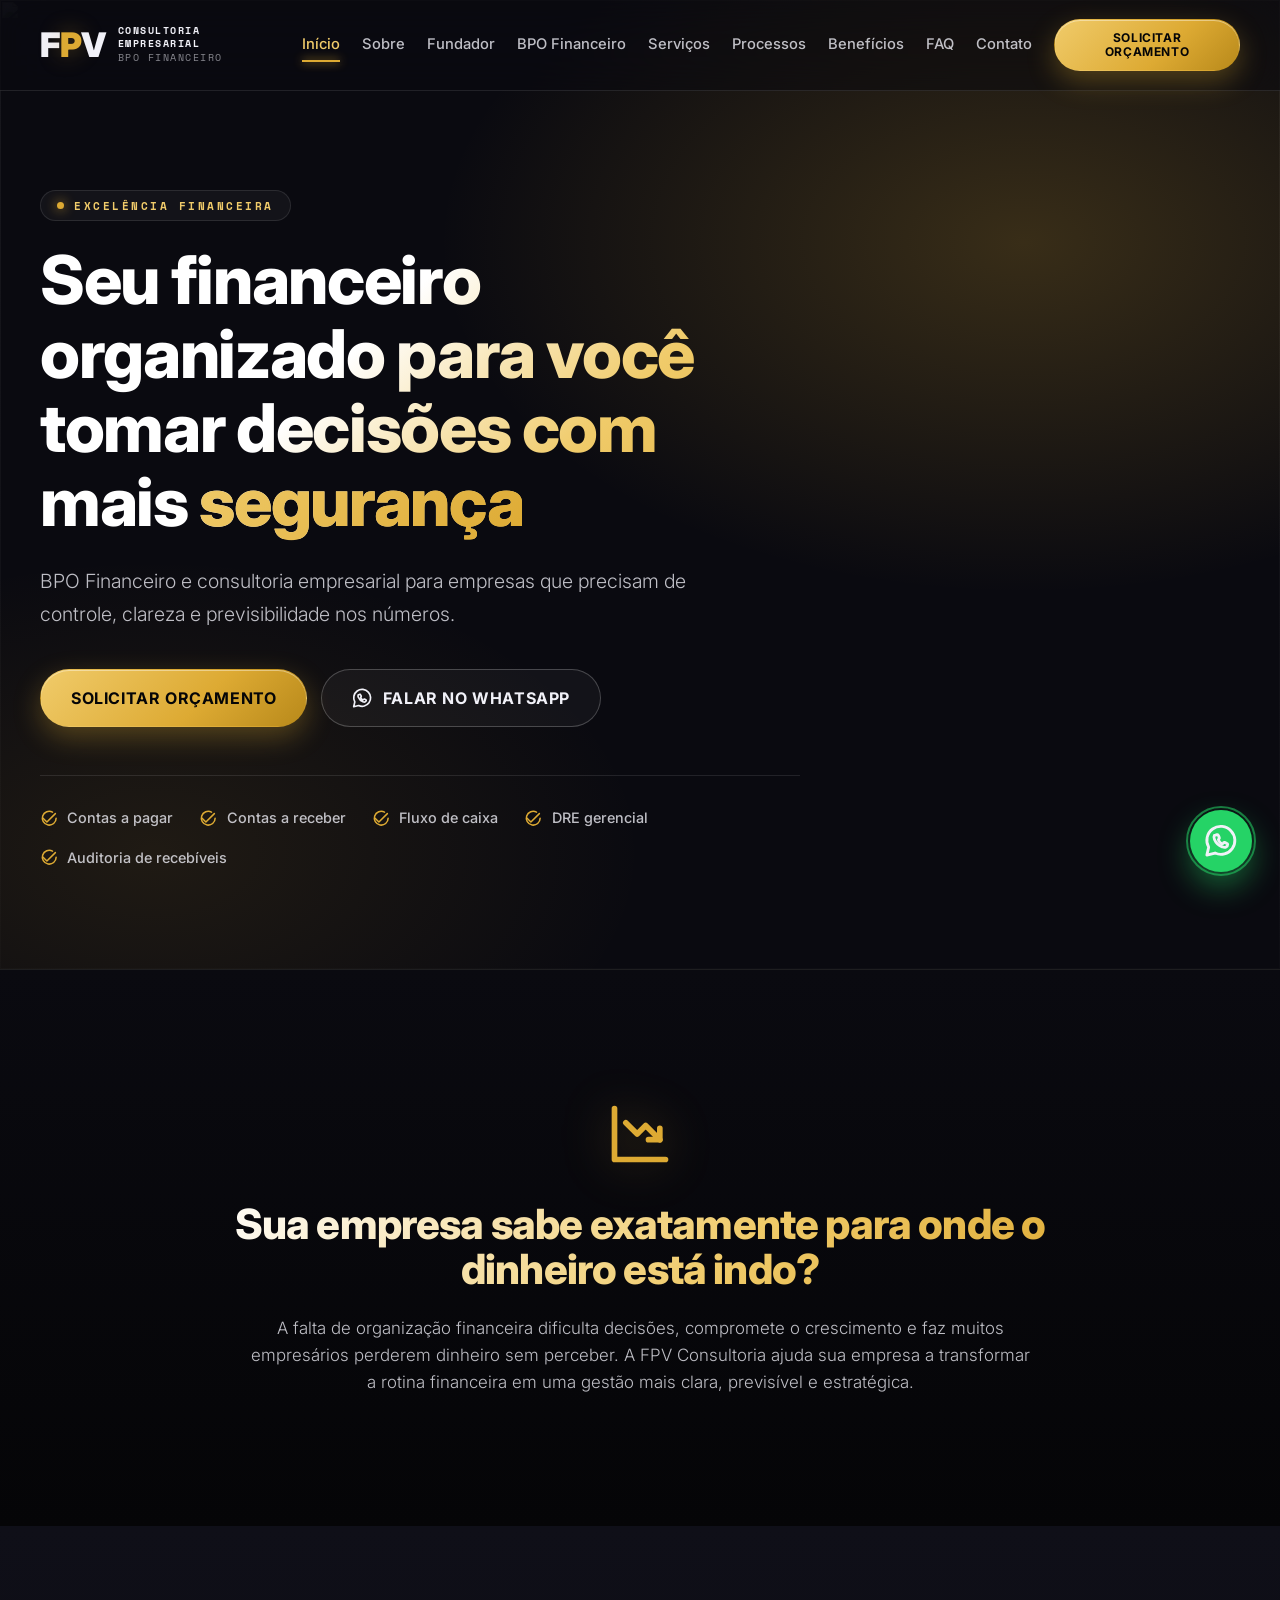
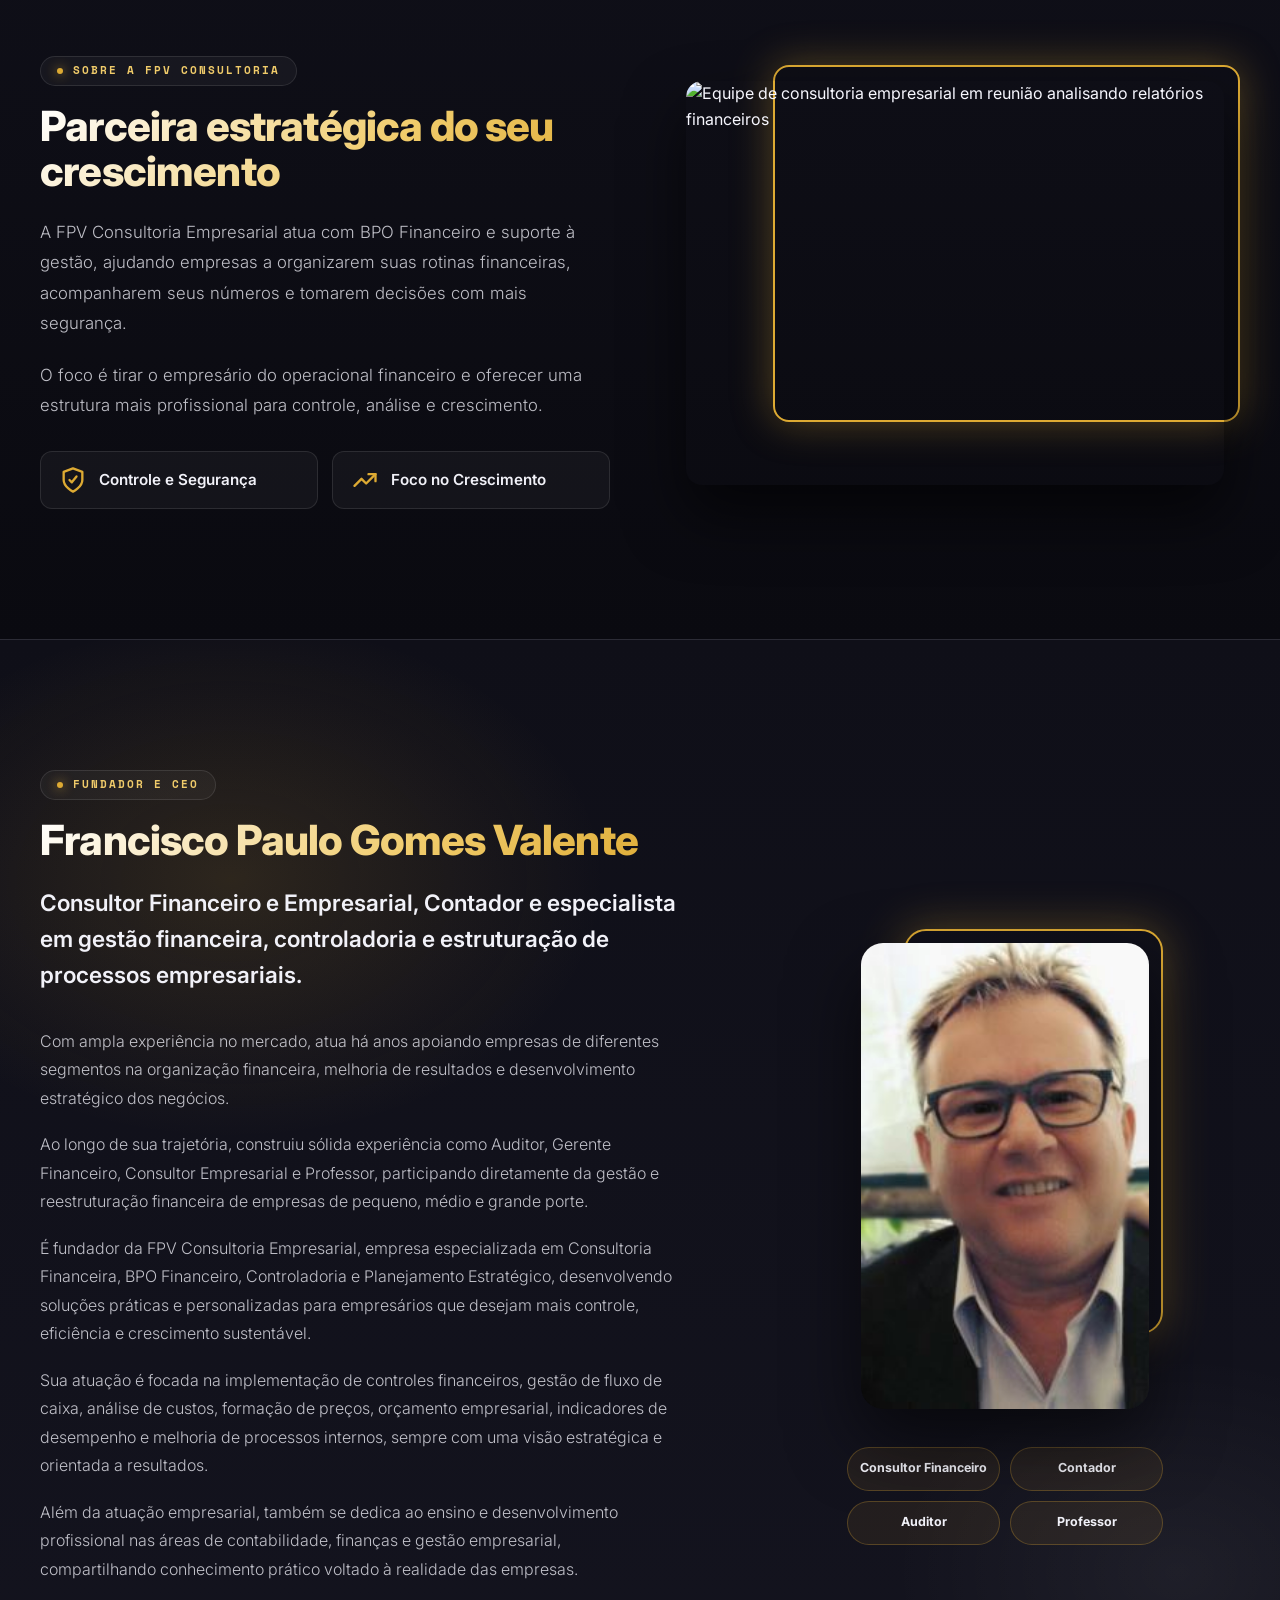
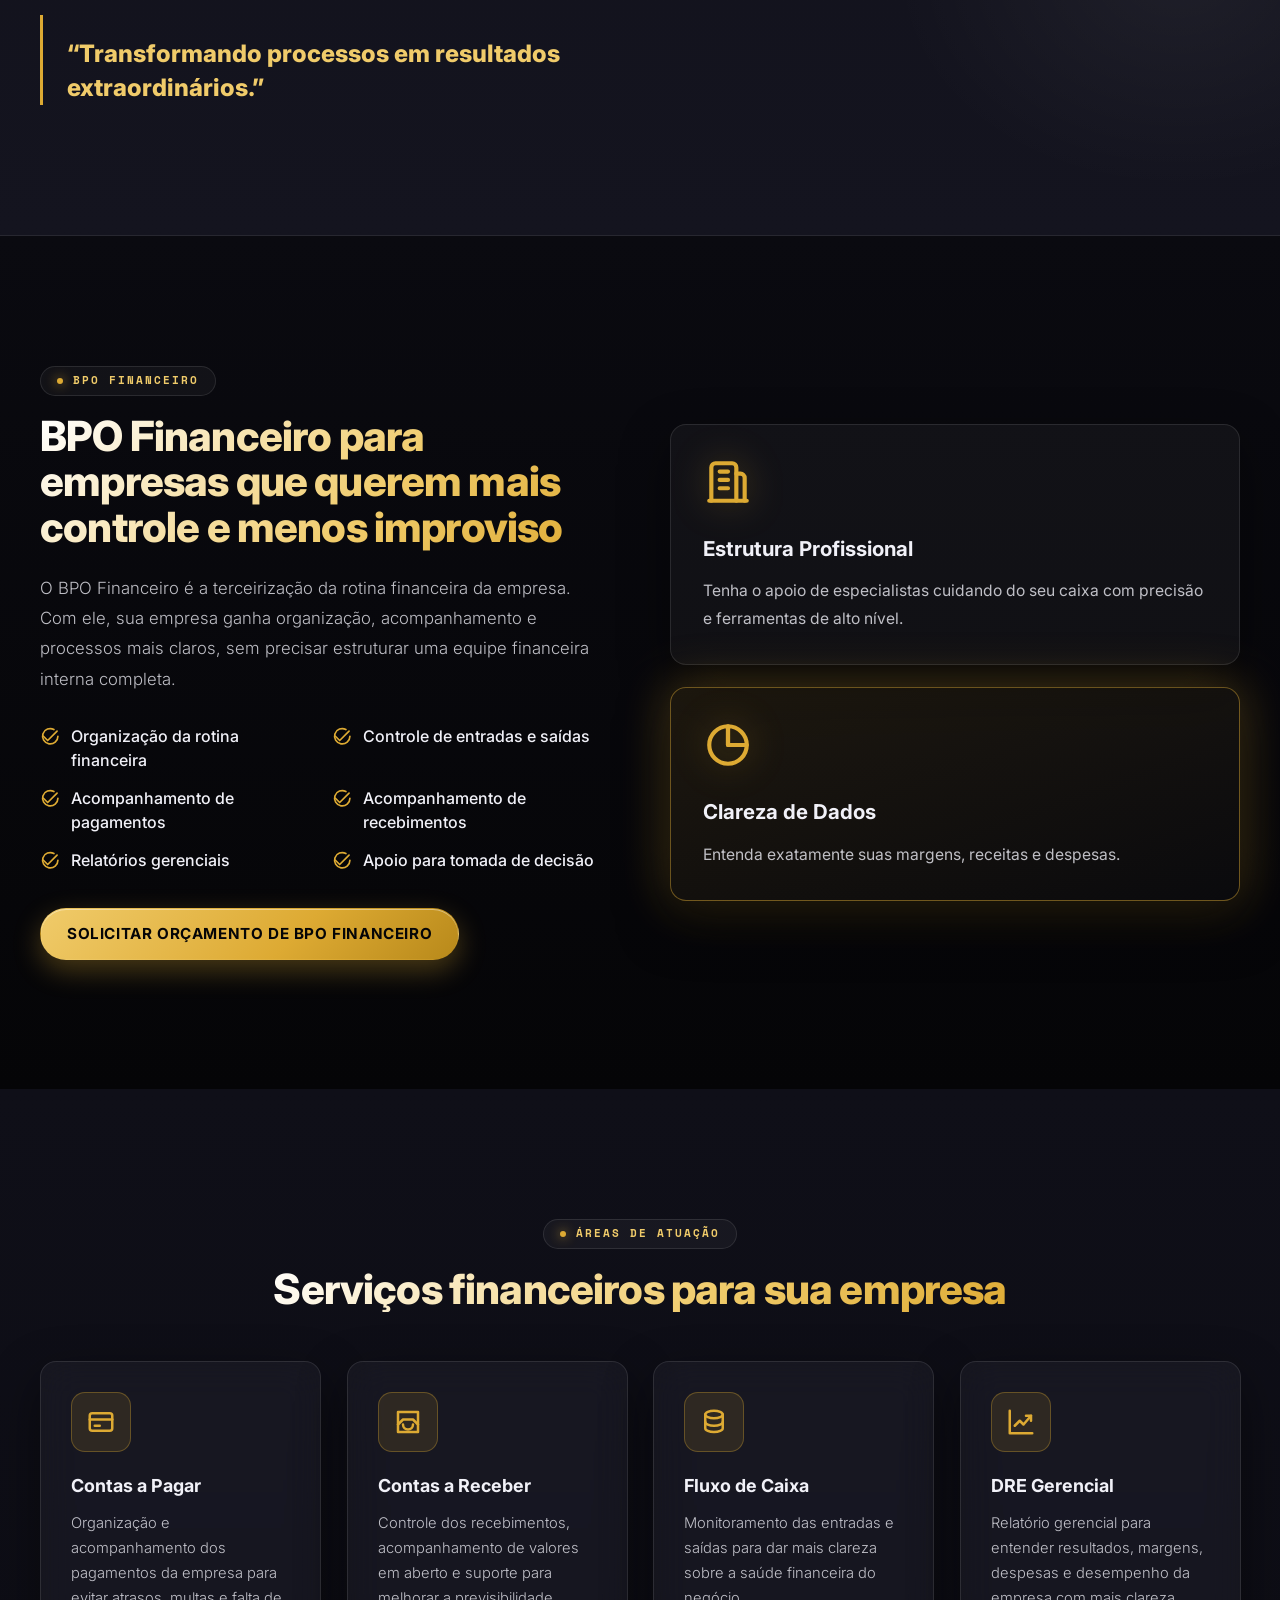
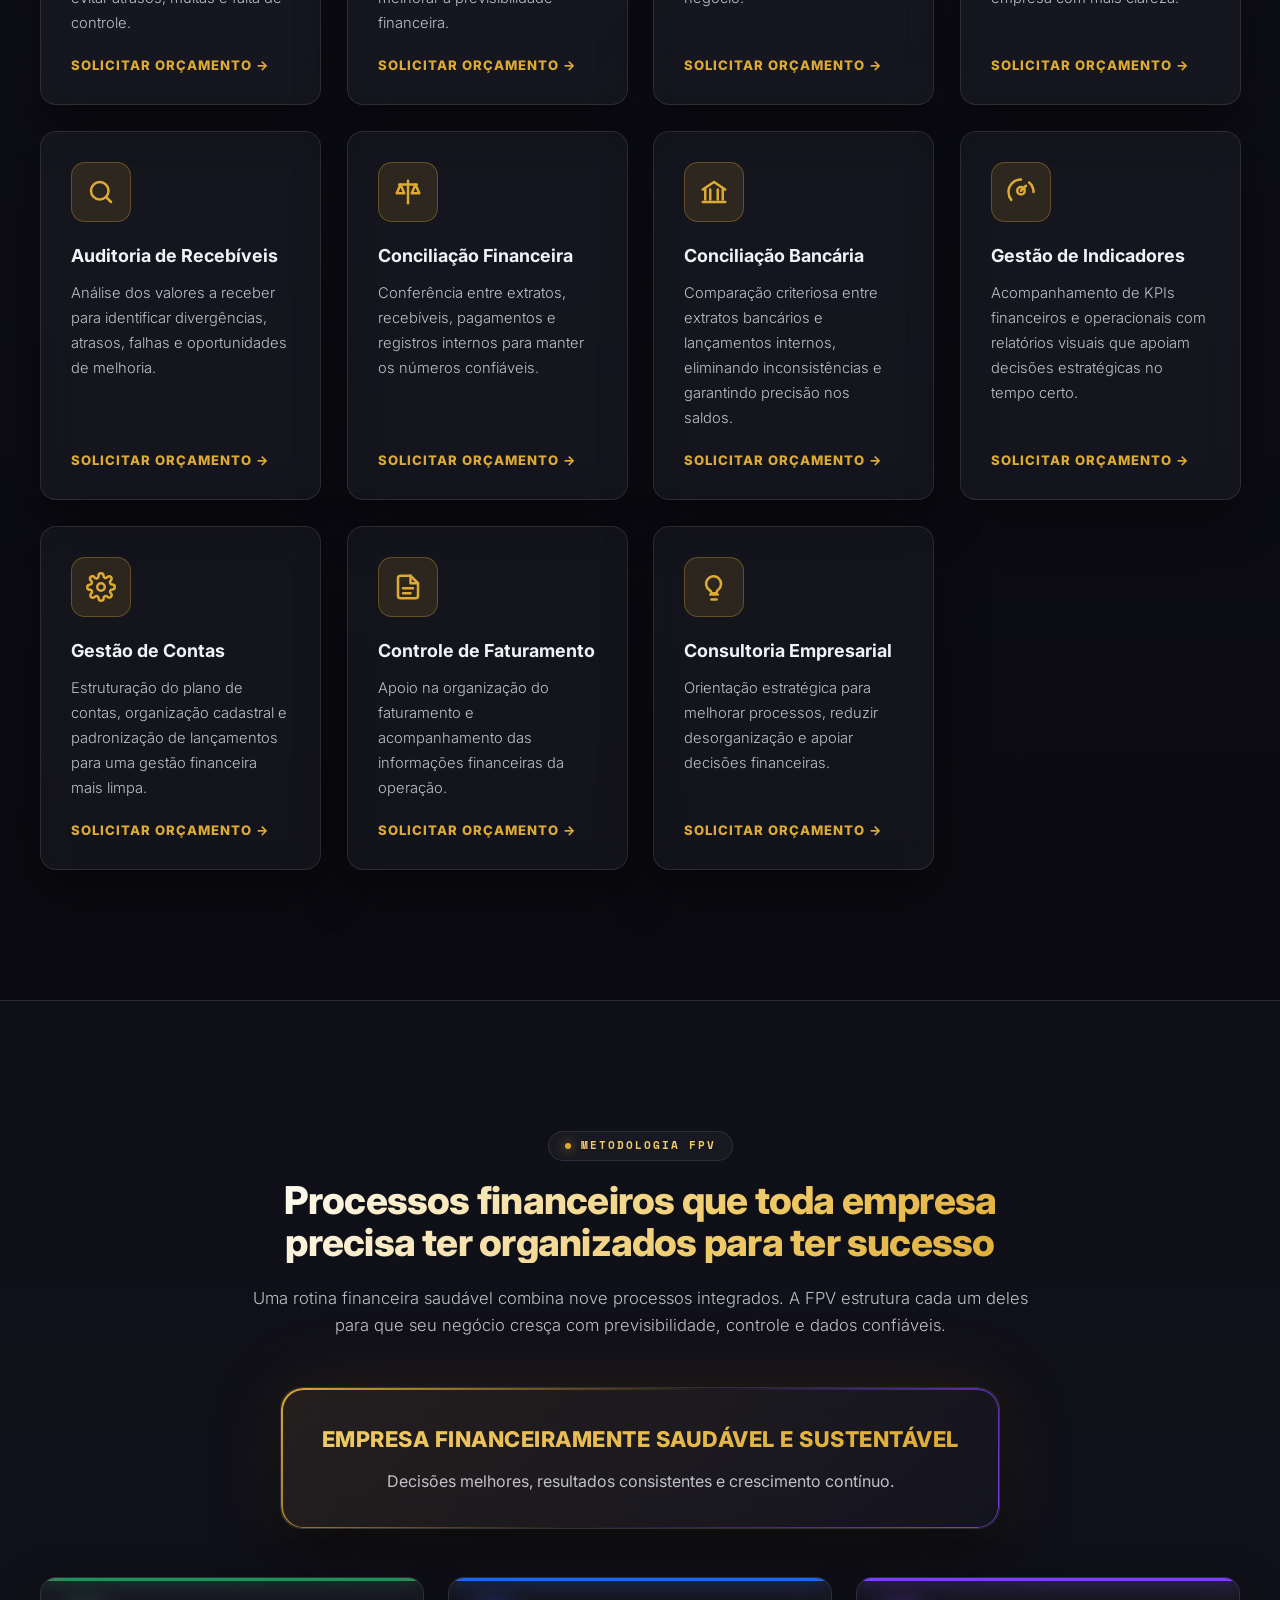
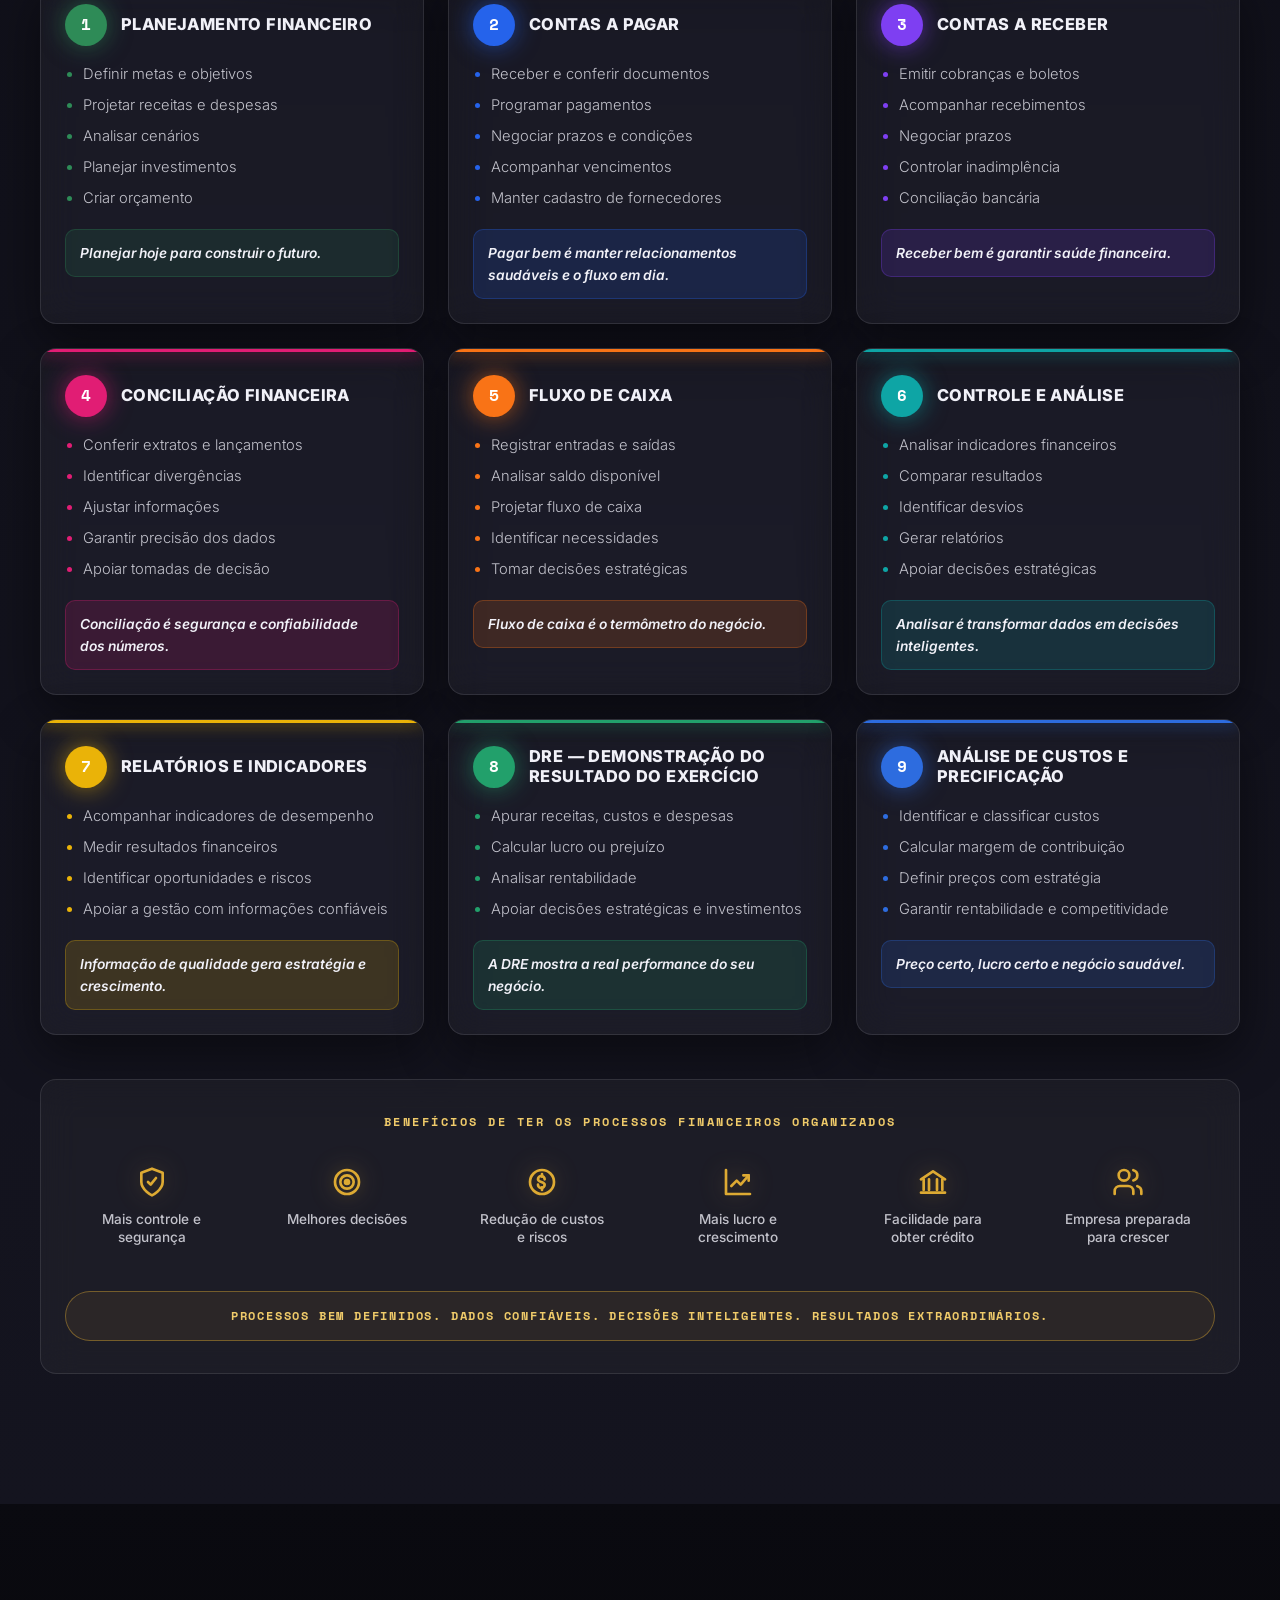
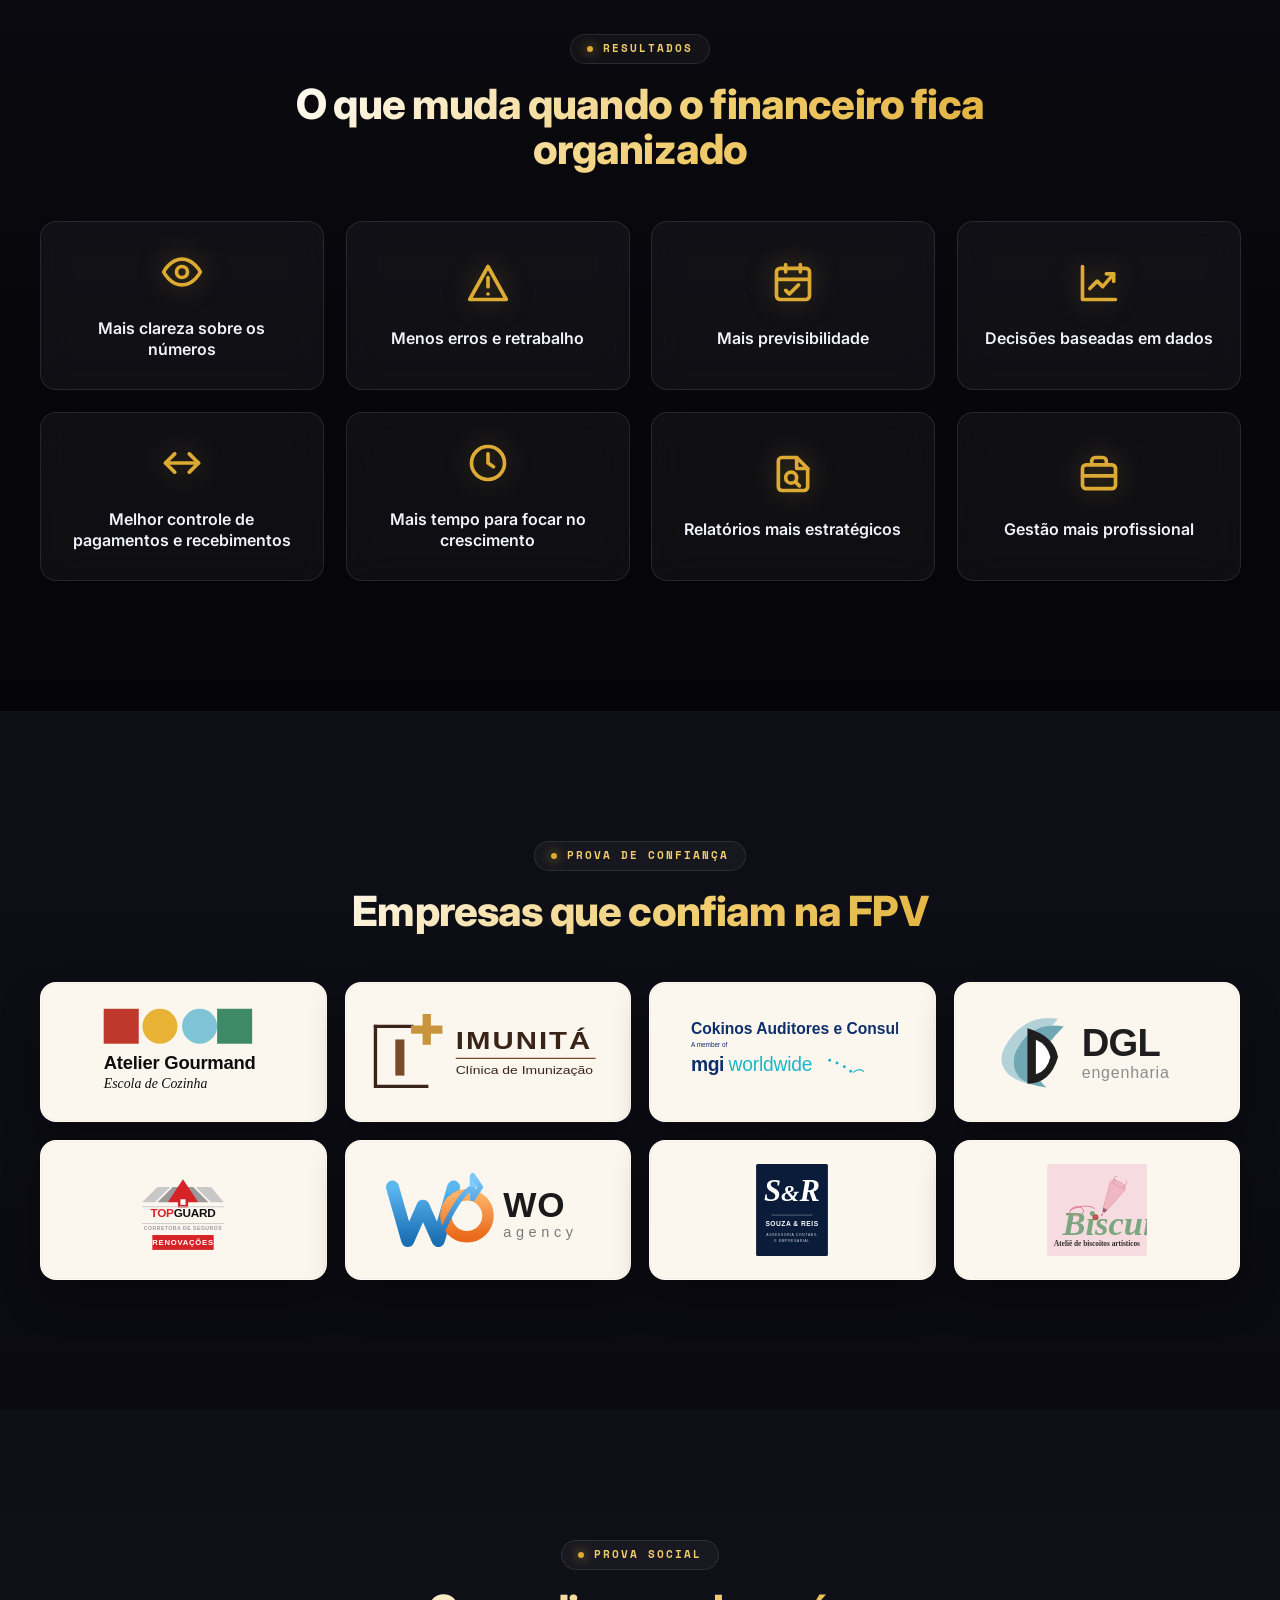
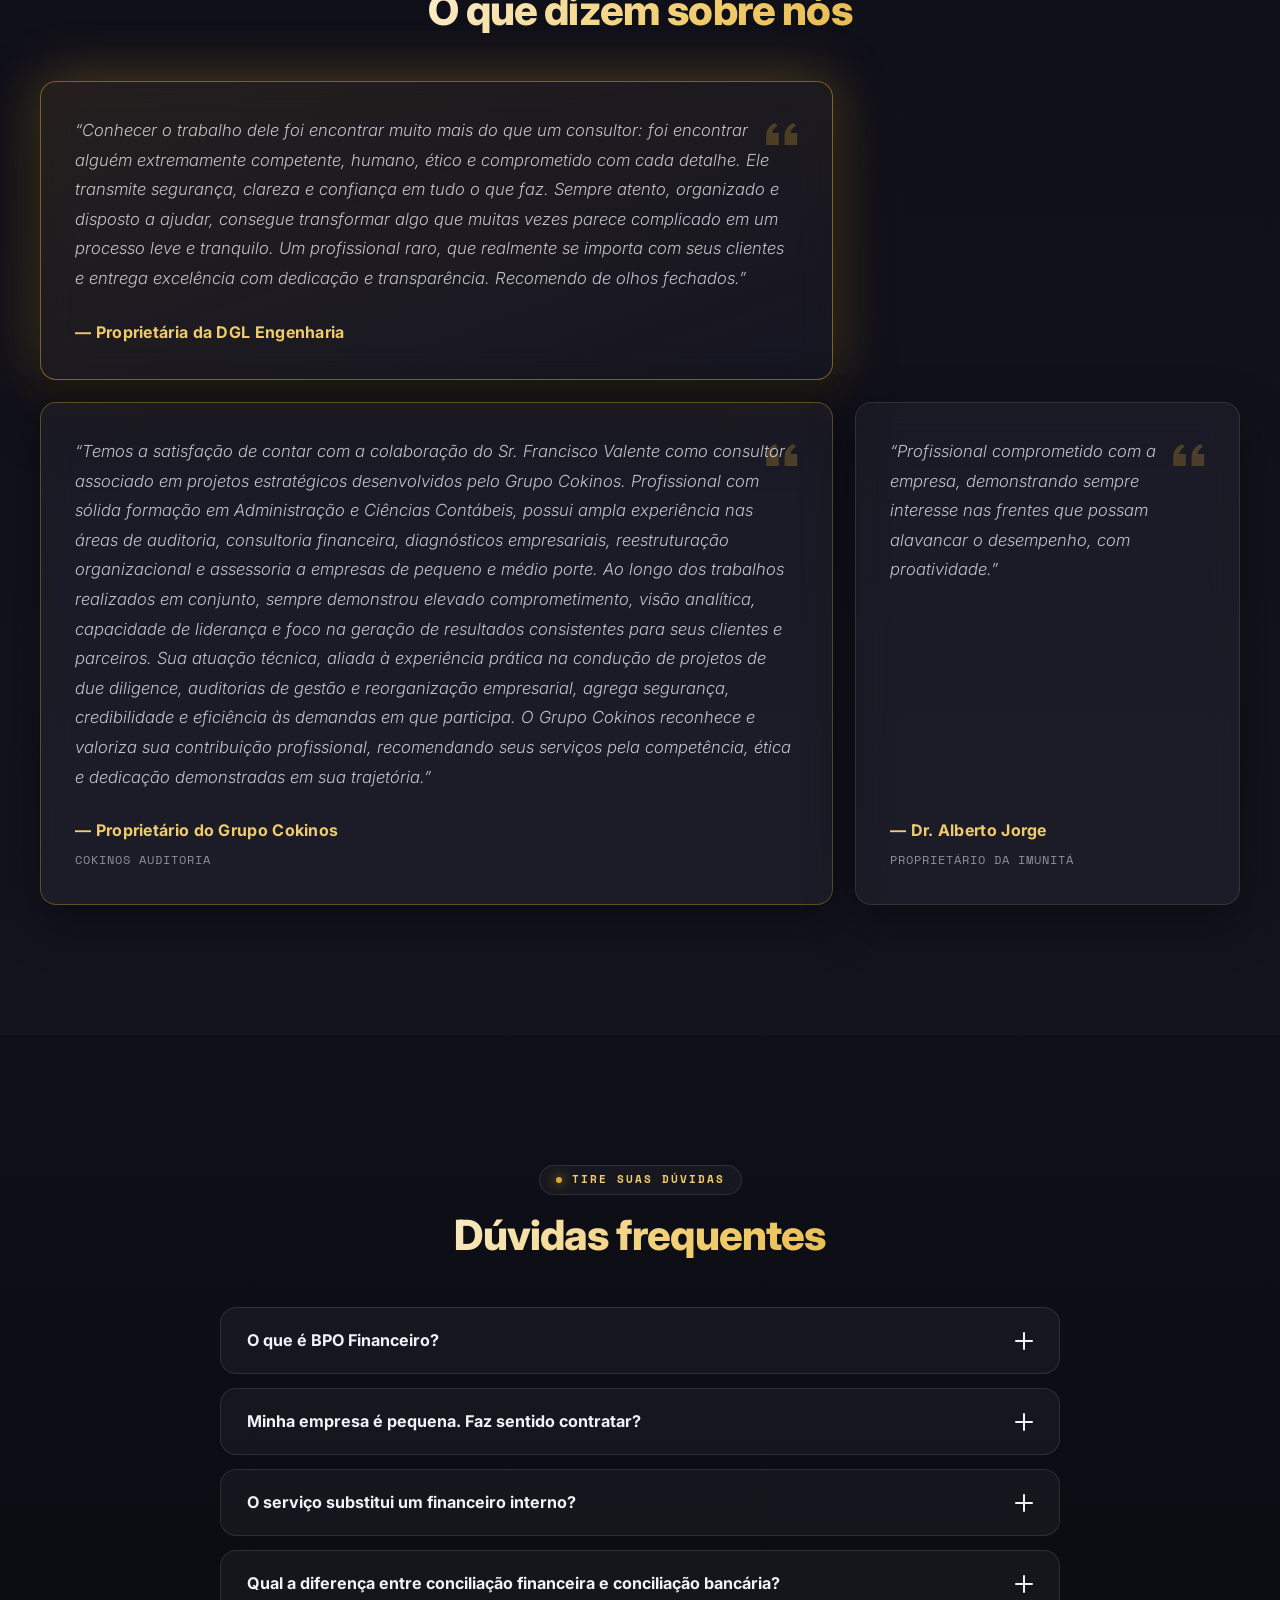
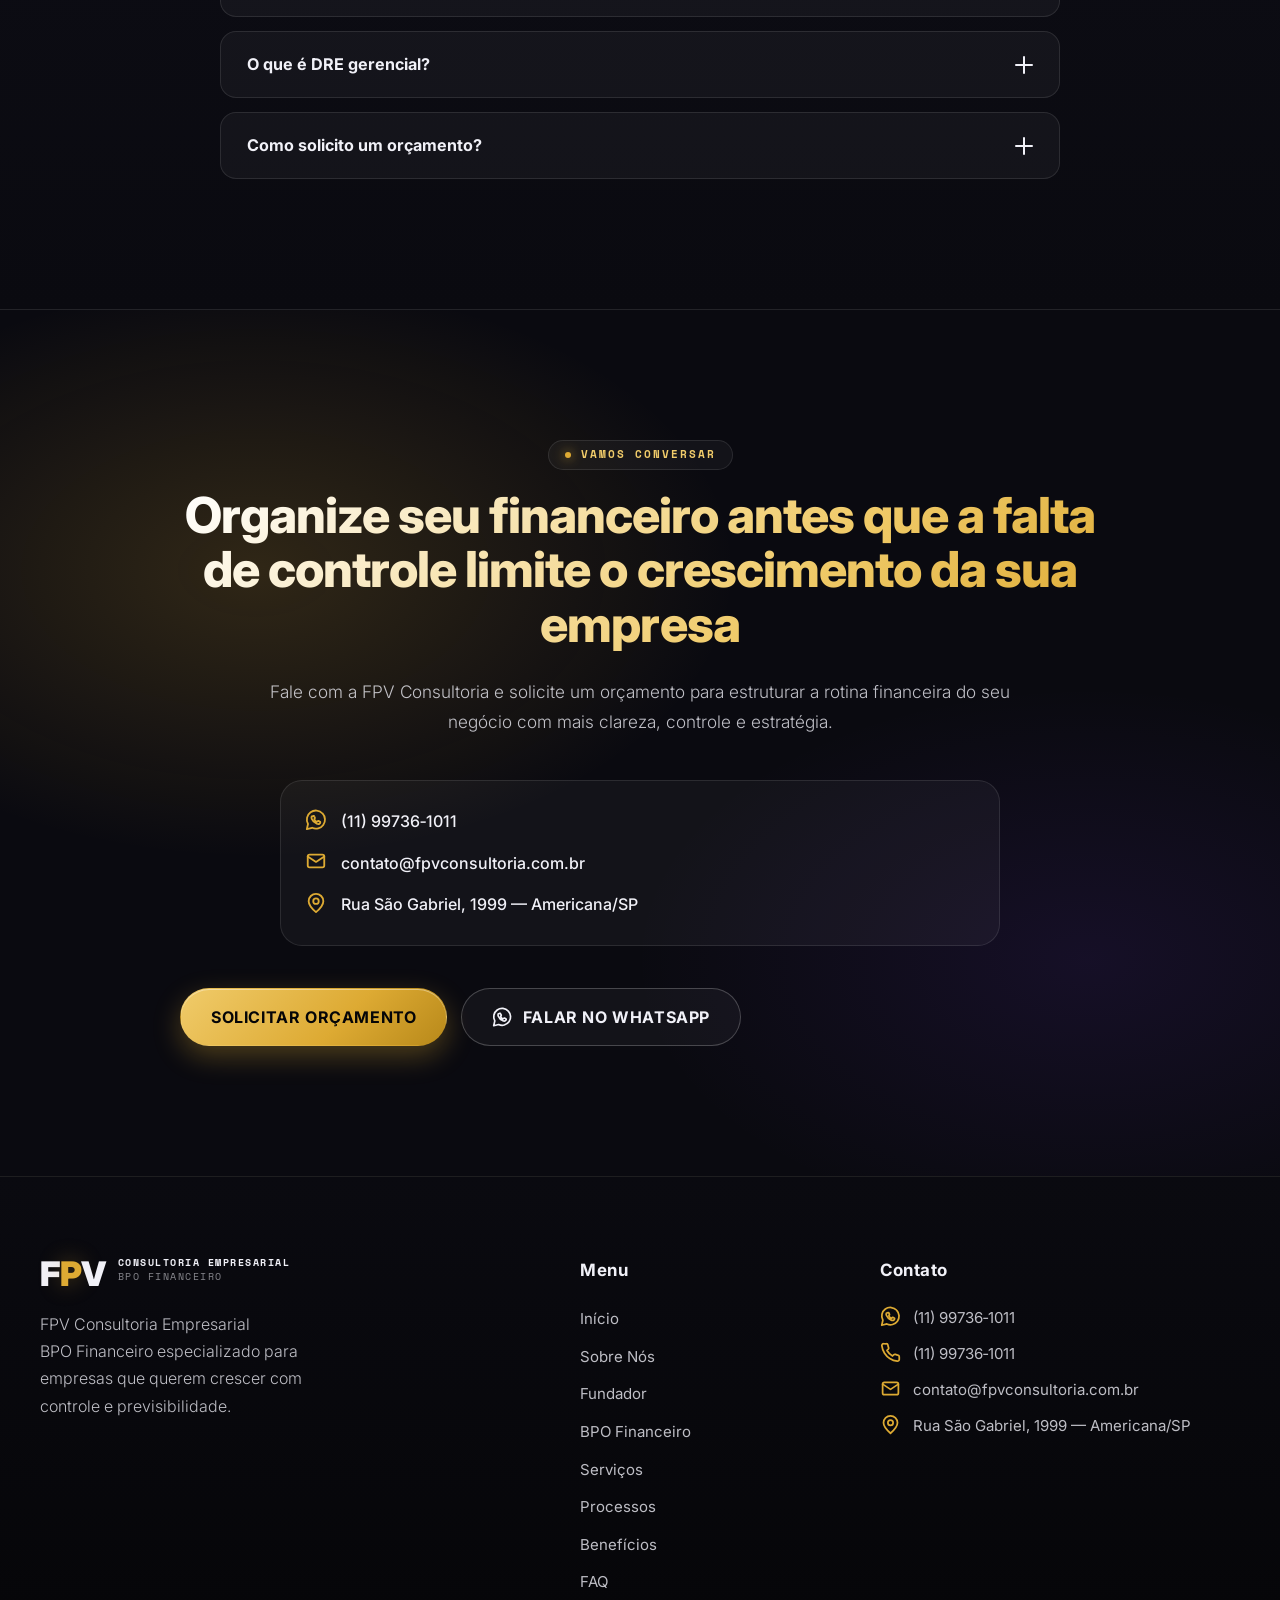
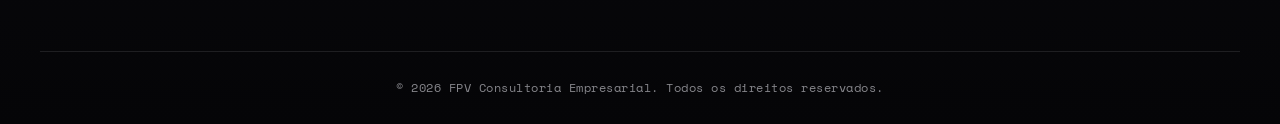
==== commit cb95e3ba: "Update founder section and documentation" ====
--- a/index.html
+++ b/index.html
@@ -29,7 +29,7 @@
   <link href="https://fonts.googleapis.com/css2?family=Inter:wght@300;400;500;600;700;800;900&family=Space+Mono:wght@400;700&display=swap" rel="stylesheet">
 
   <!-- Folha de estilos principal -->
-  <link rel="stylesheet" href="assets/css/styles.min.css?v=20260525-logos">
+  <link rel="stylesheet" href="assets/css/styles.min.css?v=20260601-founder">
 
   <!-- Schema.org JSON-LD: Organization + LocalBusiness -->
   <script type="application/ld+json">
@@ -50,6 +50,12 @@
       "addressCountry": "BR"
     },
     "areaServed": "Brasil",
+    "founder": {
+      "@type": "Person",
+      "name": "Francisco Paulo Gomes Valente",
+      "jobTitle": "Consultor Financeiro e Empresarial",
+      "image": "https://www.fpvconsultoria.com.br/assets/images/francisco-valente.jpeg"
+    },
     "serviceType": [
       "BPO Financeiro",
       "Contas a Pagar",
@@ -120,6 +126,7 @@
       <nav class="desktop-nav" aria-label="Menu principal">
         <a class="nav-link" href="#inicio">Início</a>
         <a class="nav-link" href="#sobre">Sobre</a>
+        <a class="nav-link" href="#fundador">Fundador</a>
         <a class="nav-link" href="#bpo">BPO Financeiro</a>
         <a class="nav-link" href="#servicos">Serviços</a>
         <a class="nav-link" href="#processos">Processos</a>
@@ -139,6 +146,7 @@
     <nav class="mobile-nav" id="mobileNav" aria-label="Menu mobile">
       <a class="nav-link" href="#inicio">Início</a>
       <a class="nav-link" href="#sobre">Sobre</a>
+      <a class="nav-link" href="#fundador">Fundador</a>
       <a class="nav-link" href="#bpo">BPO Financeiro</a>
       <a class="nav-link" href="#servicos">Serviços</a>
       <a class="nav-link" href="#processos">Processos</a>
@@ -206,6 +214,43 @@
           <div class="about-image-wrapper" data-anim-slide-up>
             <div class="gold-frame" aria-hidden="true"></div>
             <img class="about-image" src="https://images.unsplash.com/photo-1600880292203-757bb62b4baf?w=800&q=80" alt="Equipe de consultoria empresarial em reunião analisando relatórios financeiros" width="800" height="600" loading="lazy">
+          </div>
+        </div>
+      </div>
+    </section>
+
+    <!-- ===================== FUNDADOR ===================== -->
+    <section class="founder-section section-padding bg-gray" id="fundador">
+      <div class="container">
+        <div class="founder-grid">
+          <div class="founder-intro" data-anim-slide-up>
+            <span class="section-tag">Fundador e CEO</span>
+            <h2 class="section-title">Francisco Paulo Gomes Valente</h2>
+            <p class="founder-lead">Consultor Financeiro e Empresarial, Contador e especialista em gestão financeira, controladoria e estruturação de processos empresariais.</p>
+          </div>
+
+          <aside class="founder-profile" data-anim-slide-up aria-label="Perfil de Francisco Paulo Gomes Valente">
+            <div class="founder-photo-wrap">
+              <div class="founder-frame" aria-hidden="true"></div>
+              <img class="founder-photo" src="assets/images/francisco-valente.jpeg" alt="Francisco Paulo Gomes Valente, fundador e CEO da FPV Consultoria Empresarial" width="201" height="325" loading="lazy">
+            </div>
+            <ul class="founder-credentials">
+              <li>Consultor Financeiro</li>
+              <li>Contador</li>
+              <li>Auditor</li>
+              <li>Professor</li>
+            </ul>
+          </aside>
+
+          <div class="founder-story" data-anim-slide-up>
+            <div class="founder-bio">
+              <p>Com ampla experiência no mercado, atua há anos apoiando empresas de diferentes segmentos na organização financeira, melhoria de resultados e desenvolvimento estratégico dos negócios.</p>
+              <p>Ao longo de sua trajetória, construiu sólida experiência como Auditor, Gerente Financeiro, Consultor Empresarial e Professor, participando diretamente da gestão e reestruturação financeira de empresas de pequeno, médio e grande porte.</p>
+              <p>É fundador da FPV Consultoria Empresarial, empresa especializada em Consultoria Financeira, BPO Financeiro, Controladoria e Planejamento Estratégico, desenvolvendo soluções práticas e personalizadas para empresários que desejam mais controle, eficiência e crescimento sustentável.</p>
+              <p>Sua atuação é focada na implementação de controles financeiros, gestão de fluxo de caixa, análise de custos, formação de preços, orçamento empresarial, indicadores de desempenho e melhoria de processos internos, sempre com uma visão estratégica e orientada a resultados.</p>
+              <p>Além da atuação empresarial, também se dedica ao ensino e desenvolvimento profissional nas áreas de contabilidade, finanças e gestão empresarial, compartilhando conhecimento prático voltado à realidade das empresas.</p>
+            </div>
+            <blockquote class="founder-quote">“Transformando processos em resultados extraordinários.”</blockquote>
           </div>
         </div>
       </div>
@@ -576,16 +621,6 @@
             <p>“Profissional comprometido com a empresa, demonstrando sempre interesse nas frentes que possam alavancar o desempenho, com proatividade.”</p>
             <strong>— Dr. Alberto Jorge</strong>
             <span class="testimonial-meta">Proprietário da Imunitá</span>
-          </article>
-          <article class="testimonial-card" data-anim-slide-up>
-            <svg class="icon icon-fill quote-icon" aria-hidden="true"><use href="#icon-quote"></use></svg>
-            <p>“Depois da FPV, conseguimos enxergar com clareza o que entrava, o que saía e onde precisávamos ajustar.”</p>
-            <strong>— Cliente FPV</strong>
-          </article>
-          <article class="testimonial-card" data-anim-slide-up>
-            <svg class="icon icon-fill quote-icon" aria-hidden="true"><use href="#icon-quote"></use></svg>
-            <p>“A DRE gerencial nos ajudou a tomar decisões com muito mais segurança.”</p>
-            <strong>— Gestor financeiro</strong>
           </article>
         </div>
       </div>
@@ -681,6 +716,7 @@
           <ul class="footer-menu">
             <li><a href="#inicio">Início</a></li>
             <li><a href="#sobre">Sobre Nós</a></li>
+            <li><a href="#fundador">Fundador</a></li>
             <li><a href="#bpo">BPO Financeiro</a></li>
             <li><a href="#servicos">Serviços</a></li>
             <li><a href="#processos">Processos</a></li>
--- a/assets/css/styles.min.css
+++ b/assets/css/styles.min.css
@@ -1 +1 @@
-:root{--gold:#DDAA33;--gold-dark:#B8891A;--gold-light:#F0CB6A;--gold-glow:rgba(221, 170, 51, 0.35);--bg-base:#0A0A10;--bg-soft:#0F0F18;--bg-elev:#14141F;--black:#050507;--glass:rgba(255, 255, 255, 0.04);--glass-strong:rgba(255, 255, 255, 0.07);--glass-border:rgba(255, 255, 255, 0.10);--glass-hover:rgba(221, 170, 51, 0.55);--blur:18px;--text:#F1F1F8;--text-soft:rgba(241, 241, 248, 0.78);--text-muted:rgba(241, 241, 248, 0.55);--text-faint:rgba(241, 241, 248, 0.32);--wa-green:#25D366;--radius:10px;--radius-lg:16px;--radius-xl:22px;--shadow:0 14px 40px rgba(0, 0, 0, 0.45);--shadow-glow:0 0 60px rgba(221, 170, 51, 0.16);--shadow-card:0 18px 50px rgba(0, 0, 0, 0.45);--transition:all 0.3s cubic-bezier(0.4, 0, 0.2, 1);--header-h:90px;--proc-1:#2E8B57;--proc-2:#2563EB;--proc-3:#7E3FF2;--proc-4:#E11D74;--proc-5:#F97316;--proc-6:#0EA5A5;--proc-7:#EAB308;--proc-8:#22A06B;--proc-9:#2D6CDF;--font-sans:'Inter',system-ui,-apple-system,Segoe UI,Arial,sans-serif;--font-mono:'Space Mono',ui-monospace,SFMono-Regular,Menlo,monospace}*{box-sizing:border-box;margin:0;padding:0}html{scroll-behavior:smooth;font-size:16px}body{position:relative;min-width:320px;min-height:100svh;overflow-x:hidden;background:var(--bg-base);color:var(--text);font-family:var(--font-sans);line-height:1.6;letter-spacing:0;-webkit-font-smoothing:antialiased;text-rendering:optimizeLegibility}body.menu-open{overflow:hidden}img{display:block;max-width:100%;height:auto}a{color:inherit;text-decoration:none;transition:var(--transition)}button{font:inherit}section[id]{scroll-margin-top:var(--header-h)}body::before{content:"";position:fixed;inset:0;z-index:0;background-image:linear-gradient(rgba(255,255,255,.018) 1px,transparent 1px),linear-gradient(90deg,rgba(255,255,255,.018) 1px,transparent 1px);background-size:48px 48px;pointer-events:none;mask-image:radial-gradient(ellipse at center,rgba(0,0,0,0.7),transparent 80%);-webkit-mask-image:radial-gradient(ellipse at center,rgba(0,0,0,0.7),transparent 80%)}footer,header,main{position:relative;z-index:1}.container{width:min(100% - 40px,1200px);margin-inline:auto}.section-padding{padding:96px 0}.bg-white{background:linear-gradient(180deg,var(--bg-soft) 0,var(--bg-base) 100%);color:var(--text)}.bg-dark{background:linear-gradient(180deg,var(--bg-base) 0,var(--black) 100%);color:var(--text)}.bg-gray{background:linear-gradient(180deg,var(--bg-soft) 0,var(--bg-elev) 100%);color:var(--text)}.text-center{text-align:center}.relative{position:relative;z-index:2}.section-header{max-width:760px;margin:0 auto 48px}.section-tag{display:inline-flex;align-items:center;gap:10px;margin-bottom:18px;padding:7px 16px;border:1px solid var(--glass-border);border-radius:100px;background:var(--glass);backdrop-filter:blur(var(--blur));-webkit-backdrop-filter:blur(var(--blur));color:var(--gold-light);font-family:var(--font-mono);font-size:11px;font-weight:700;letter-spacing:2px;line-height:1.2;text-transform:uppercase}.section-tag::before{content:"";width:6px;height:6px;border-radius:50%;background:var(--gold);box-shadow:0 0 12px var(--gold)}.bg-dark .section-tag,.section-tag.gold-fill{color:var(--gold-light)}.cta-title,.hero-title,.section-title{color:var(--text);font-weight:800;line-height:1.1;letter-spacing:-.02em}.section-title{margin-bottom:22px;font-size:clamp(1.95rem, 5.5vw, 2.6rem);background:linear-gradient(135deg,#fff 0,#f0cb6a 60%,#da3 100%);-webkit-background-clip:text;background-clip:text;-webkit-text-fill-color:transparent}.section-desc{max-width:790px;margin:0 auto;color:var(--text-soft);font-size:1.06rem;font-weight:300}.btn{position:relative;display:inline-flex;align-items:center;justify-content:center;gap:10px;min-height:52px;padding:13px 26px;border:1px solid transparent;border-radius:100px;cursor:pointer;font-size:.95rem;font-weight:700;letter-spacing:.6px;line-height:1.15;text-align:center;text-transform:uppercase;transition:var(--transition);overflow:hidden;white-space:normal}.btn-lg{min-height:58px;padding:16px 30px;font-size:1rem}.btn-primary{background:linear-gradient(135deg,var(--gold-light) 0,var(--gold) 60%,var(--gold-dark) 100%);color:var(--black);box-shadow:0 10px 28px rgba(221,170,51,.32),inset 0 1px 0 rgba(255,255,255,.4)}.btn-primary::after{content:"";position:absolute;inset:0;background:radial-gradient(circle at 30% 0,rgba(255,255,255,.45),transparent 50%);opacity:0;transition:var(--transition)}.btn-primary:hover{transform:translateY(-3px);box-shadow:0 18px 38px rgba(221,170,51,.45),inset 0 1px 0 rgba(255,255,255,.5)}.btn-primary:hover::after{opacity:1}.btn-outline{border-color:rgba(255,255,255,.22);background:var(--glass);backdrop-filter:blur(var(--blur));-webkit-backdrop-filter:blur(var(--blur));color:var(--text)}.btn-outline:hover{border-color:var(--gold);background:rgba(221,170,51,.12);color:var(--gold-light);transform:translateY(-3px)}.btn-text{display:inline-flex;align-items:center;gap:8px;color:var(--gold);font-size:.82rem;font-weight:800;letter-spacing:1px;line-height:1.2;text-transform:uppercase}.btn-text:hover{color:var(--gold-light);transform:translateX(6px)}.icon{width:1.28em;height:1.28em;flex:0 0 auto;fill:none;stroke:currentColor;stroke-linecap:round;stroke-linejoin:round;stroke-width:2}.icon-fill{fill:currentColor;stroke:none}.svg-sprite{position:absolute;width:0;height:0;overflow:hidden}#header{position:fixed;inset:0 0 auto;z-index:1000;border-bottom:1px solid var(--glass-border);background:rgba(10,10,16,.55);backdrop-filter:blur(22px) saturate(140%);-webkit-backdrop-filter:blur(22px) saturate(140%);transition:var(--transition)}#header.scrolled{background:rgba(10,10,16,.78);box-shadow:0 1px 0 var(--glass-border),0 20px 40px rgba(0,0,0,.4)}.header-inner{display:flex;min-height:var(--header-h);align-items:center;justify-content:space-between;gap:22px;transition:var(--transition)}#header.scrolled .header-inner{min-height:76px}.brand{display:inline-flex;align-items:center;gap:13px;min-width:0}.brand-mark{display:inline-flex;align-items:baseline;color:var(--text);font-size:2.12rem;font-weight:900;letter-spacing:-.03em;line-height:1}.brand-mark .gold{color:var(--gold);text-shadow:0 0 22px var(--gold-glow)}.brand-text{display:flex;flex-direction:column;gap:1px;min-width:0;color:var(--text);font-family:var(--font-mono);font-size:.62rem;font-weight:700;letter-spacing:1.5px;line-height:1.3;text-transform:uppercase}.brand-text .muted{color:var(--text-muted);font-weight:400}.desktop-nav{display:none;align-items:center;gap:26px}.nav-link{position:relative;color:var(--text-soft);font-size:.92rem;font-weight:500;line-height:1.2;white-space:nowrap}.nav-link::after{content:"";position:absolute;bottom:-8px;left:0;width:0;height:2px;background:var(--gold);box-shadow:0 0 10px var(--gold);transition:var(--transition)}.nav-link.active,.nav-link:hover{color:var(--gold-light)}.nav-link.active::after,.nav-link:hover::after{width:100%}.header-actions{display:flex;align-items:center;gap:14px}.header-actions .btn{display:none;min-height:44px;padding:11px 18px;font-size:.75rem}.hamburger{display:inline-flex;width:44px;height:44px;align-items:center;justify-content:center;border:1px solid var(--glass-border);border-radius:12px;background:var(--glass);backdrop-filter:blur(10px);color:var(--text);cursor:pointer;transition:var(--transition)}.hamburger:hover{border-color:var(--gold);color:var(--gold-light)}.hamburger-lines{position:relative;width:22px;height:16px}.hamburger-lines span{position:absolute;left:0;width:100%;height:2px;border-radius:99px;background:currentColor;transition:var(--transition)}.hamburger-lines span:first-child{top:0}.hamburger-lines span:nth-child(2){top:7px}.hamburger-lines span:nth-child(3){top:14px}.hamburger[aria-expanded=true] .hamburger-lines span:first-child{top:7px;transform:rotate(45deg)}.hamburger[aria-expanded=true] .hamburger-lines span:nth-child(2){opacity:0}.hamburger[aria-expanded=true] .hamburger-lines span:nth-child(3){top:7px;transform:rotate(-45deg)}.mobile-nav{position:fixed;top:var(--header-h);left:0;width:100%;height:calc(100svh - var(--header-h));padding:28px 22px 48px;background:rgba(10,10,16,.92);backdrop-filter:blur(24px);-webkit-backdrop-filter:blur(24px);color:var(--text);opacity:0;pointer-events:none;transform:translateY(-16px);transition:var(--transition);overflow-y:auto}.mobile-nav.open{opacity:1;pointer-events:auto;transform:translateY(0)}.mobile-nav .nav-link{display:block;width:100%;padding:16px 0;color:var(--text);font-size:1.14rem;text-align:center;border-bottom:1px solid var(--glass-border)}.mobile-nav .nav-link::after{display:none}.mobile-nav .btn{width:min(100%,360px);margin:22px auto 0}.hero{position:relative;display:flex;min-height:100svh;align-items:center;overflow:hidden;padding:calc(var(--header-h) + 80px) 0 80px;background:var(--bg-base);color:var(--text)}.hero-bg,.hero-bg img,.hero-bg::after{position:absolute;inset:0}.hero-bg img{width:100%;height:100%;object-fit:cover;object-position:center;opacity:.22}.hero-bg::after{content:"";background:radial-gradient(900px 540px at 80% 25%,rgba(221,170,51,.22),transparent 65%),radial-gradient(700px 420px at 12% 88%,rgba(221,170,51,.1),transparent 70%),linear-gradient(180deg,rgba(10,10,16,.65) 0,rgba(10,10,16,.9) 100%);z-index:1}.hero-content{position:relative;z-index:2;max-width:760px}.hero-tag{display:inline-flex;align-items:center;gap:10px;margin-bottom:22px;padding:8px 16px;border:1px solid var(--glass-border);border-radius:100px;background:var(--glass);backdrop-filter:blur(var(--blur));-webkit-backdrop-filter:blur(var(--blur));color:var(--gold-light);font-family:var(--font-mono);font-size:.7rem;font-weight:700;letter-spacing:2.5px;line-height:1.2;text-transform:uppercase}.hero-tag::before{content:"";width:7px;height:7px;border-radius:50%;background:var(--gold);box-shadow:0 0 12px var(--gold);animation:dot-pulse 1.8s ease-out infinite}@keyframes dot-pulse{0%,100%{opacity:1;transform:scale(1)}50%{opacity:.6;transform:scale(1.4)}}.hero-title{max-width:820px;margin-bottom:26px;font-size:clamp(2.2rem, 9vw, 4.2rem);background:linear-gradient(135deg,#fff 0,#fff 40%,#f0cb6a 70%,#da3 100%);-webkit-background-clip:text;background-clip:text;-webkit-text-fill-color:transparent}.hero-title span{background:linear-gradient(135deg,#f0cb6a 0,#da3 100%);-webkit-background-clip:text;background-clip:text;-webkit-text-fill-color:transparent}.hero-subtitle{max-width:680px;margin-bottom:38px;color:var(--text-soft);font-size:clamp(1rem, 3vw, 1.22rem);font-weight:300;line-height:1.7}.cta-actions,.hero-buttons{display:grid;gap:14px}.cta-actions .btn,.hero-buttons .btn{width:100%}.hero-highlights{display:grid;gap:12px;margin-top:48px;padding-top:30px;border-top:1px solid var(--glass-border)}.highlight-item{display:flex;align-items:center;gap:9px;color:var(--text-soft);font-size:.9rem;font-weight:500}.highlight-item .icon{color:var(--gold)}.glass{background:var(--glass);border:1px solid var(--glass-border);backdrop-filter:blur(var(--blur)) saturate(130%);-webkit-backdrop-filter:blur(var(--blur)) saturate(130%)}.pain-section{border-top:1px solid var(--glass-border)}.pain-content{max-width:880px;margin:0 auto}.pain-icon{width:68px;height:68px;margin:0 auto 26px;color:var(--gold);filter:drop-shadow(0 0 24px var(--gold-glow))}.about-grid,.bpo-grid{display:grid;gap:42px;align-items:center}.about-content p,.bpo-info p{margin-bottom:22px;color:var(--text-soft);font-size:1.05rem;font-weight:300;line-height:1.8}.about-features{display:grid;gap:14px;margin-top:30px}.feature{display:flex;align-items:center;gap:12px;padding:14px 18px;border:1px solid var(--glass-border);border-radius:12px;background:var(--glass);backdrop-filter:blur(var(--blur));-webkit-backdrop-filter:blur(var(--blur));color:var(--text);font-size:.95rem;font-weight:600;transition:var(--transition)}.feature:hover{border-color:var(--gold);transform:translateY(-3px)}.feature .icon{width:28px;height:28px;color:var(--gold)}.about-image-wrapper{position:relative;padding:16px}.gold-frame{position:absolute;top:0;right:0;z-index:1;width:82%;height:82%;border:2px solid var(--gold);border-radius:var(--radius-lg);box-shadow:0 0 40px var(--gold-glow)}.about-image{position:relative;z-index:2;width:100%;min-height:330px;max-height:520px;aspect-ratio:4/3;border-radius:var(--radius-lg);box-shadow:0 30px 60px rgba(0,0,0,.6);object-fit:cover;filter:saturate(1.05) contrast(1.05)}.bpo-info p{color:var(--text-soft)}.bpo-list{display:grid;gap:14px;margin:30px 0 36px}.bpo-list li{display:flex;align-items:flex-start;gap:11px;color:var(--text);font-weight:500;line-height:1.5}.bpo-list .icon{margin-top:2px;color:var(--gold)}.bpo-cards{display:grid;gap:22px}.premium-card{position:relative;padding:32px;border:1px solid var(--glass-border);border-radius:var(--radius-lg);background:var(--glass);backdrop-filter:blur(var(--blur)) saturate(130%);-webkit-backdrop-filter:blur(var(--blur)) saturate(130%);box-shadow:var(--shadow-card);overflow:hidden;transition:var(--transition)}.premium-card::before{content:"";position:absolute;inset:0;background:linear-gradient(135deg,var(--gold-glow) 0,transparent 50%);opacity:0;transition:opacity .4s;pointer-events:none}.premium-card:hover{border-color:rgba(221,170,51,.42);transform:translateY(-6px)}.premium-card:hover::before{opacity:.6}.premium-card.highlight{border-color:rgba(221,170,51,.45);background:linear-gradient(160deg,rgba(221,170,51,.1),rgba(255,255,255,.02));box-shadow:0 22px 50px rgba(0,0,0,.5),0 0 50px var(--gold-glow)}.premium-card .icon{width:50px;height:50px;margin-bottom:18px;color:var(--gold);filter:drop-shadow(0 0 18px var(--gold-glow))}.premium-card h3{margin-bottom:12px;color:var(--text);font-size:1.28rem;font-weight:700}.premium-card p{margin:0;color:var(--text-soft);font-size:.98rem;line-height:1.75}.services-grid{display:grid;gap:22px}.service-card{position:relative;display:flex;flex-direction:column;min-height:100%;padding:30px;border:1px solid var(--glass-border);border-radius:var(--radius-lg);background:var(--glass);backdrop-filter:blur(var(--blur)) saturate(130%);-webkit-backdrop-filter:blur(var(--blur)) saturate(130%);box-shadow:var(--shadow-card);overflow:hidden;transition:var(--transition)}.service-card::before{content:"";position:absolute;inset:0;background:linear-gradient(135deg,var(--gold-glow) 0,transparent 50%);opacity:0;transition:opacity .4s;pointer-events:none;border-radius:inherit}.service-card::after{content:"";position:absolute;top:0;left:0;right:0;height:1px;background:linear-gradient(90deg,transparent,var(--gold),transparent);opacity:0;transition:opacity .4s}.service-card:hover{border-color:rgba(221,170,51,.45);transform:translateY(-8px);box-shadow:0 30px 60px rgba(0,0,0,.55),0 0 50px var(--gold-glow)}.service-card:hover::before{opacity:.4}.service-card:hover::after{opacity:1}.service-icon{position:relative;z-index:1;display:inline-flex;width:60px;height:60px;align-items:center;justify-content:center;margin-bottom:22px;border:1px solid rgba(221,170,51,.32);border-radius:14px;background:rgba(221,170,51,.12);color:var(--gold);transition:var(--transition)}.service-card:hover .service-icon{background:var(--gold);border-color:var(--gold);color:var(--black);transform:rotate(-6deg) scale(1.05);box-shadow:0 0 30px var(--gold-glow)}.service-icon .icon{width:30px;height:30px}.service-card h3{position:relative;z-index:1;margin-bottom:14px;color:var(--text);font-size:1.12rem;font-weight:700;line-height:1.3}.service-card p{position:relative;z-index:1;flex:1;margin-bottom:22px;color:var(--text-soft);font-size:.92rem;font-weight:300;line-height:1.7}.service-card .btn-text{position:relative;z-index:1}.processos-section{border-top:1px solid var(--glass-border)}.processos-intro{max-width:800px;margin:0 auto 48px;text-align:center}.processos-intro .section-title{font-size:clamp(1.95rem, 5vw, 2.4rem)}.processos-intro p{margin-top:16px;color:var(--text-soft);font-size:1.04rem;font-weight:300}.processos-grid{display:grid;gap:22px;margin-bottom:44px}.processo-card{position:relative;padding:26px 24px 24px;border:1px solid var(--glass-border);border-radius:var(--radius-lg);background:var(--glass);backdrop-filter:blur(var(--blur)) saturate(130%);-webkit-backdrop-filter:blur(var(--blur)) saturate(130%);box-shadow:var(--shadow-card);overflow:hidden;transition:var(--transition)}.processo-card::before{content:"";position:absolute;top:0;left:0;width:100%;height:3px;background:var(--proc-color,var(--gold));box-shadow:0 0 16px var(--proc-color,var(--gold))}.processo-card::after{content:"";position:absolute;inset:0;background:linear-gradient(135deg,color-mix(in srgb,var(--proc-color,var(--gold)) 14%,transparent),transparent 60%);opacity:0;transition:opacity .4s;pointer-events:none}.processo-card:hover{transform:translateY(-6px);border-color:color-mix(in srgb,var(--proc-color,var(--gold)) 60%,transparent)}.processo-card:hover::after{opacity:1}.processo-head{display:flex;align-items:center;gap:14px;margin-bottom:16px}.processo-num{display:inline-flex;width:42px;height:42px;flex:0 0 42px;align-items:center;justify-content:center;border-radius:50%;background:var(--proc-color,var(--gold));color:#fff;font-family:var(--font-mono);font-size:1rem;font-weight:800;box-shadow:0 0 24px color-mix(in srgb,var(--proc-color,var(--gold)) 60%,transparent)}.processo-card h3{color:var(--text);font-size:1.02rem;font-weight:800;line-height:1.22;text-transform:uppercase;letter-spacing:.4px}.processo-list{margin:0 0 18px;padding-left:18px;color:var(--text-soft);font-size:.92rem;font-weight:300;line-height:1.7}.processo-list li{margin-bottom:6px}.processo-list li::marker{color:var(--proc-color,var(--gold))}.processo-quote{margin:0;padding:12px 14px;border-radius:10px;background:color-mix(in srgb,var(--proc-color,var(--gold)) 16%,transparent);border:1px solid color-mix(in srgb,var(--proc-color,var(--gold)) 28%,transparent);color:var(--text);font-size:.86rem;font-style:italic;font-weight:600}.processo-card[data-step="1"]{--proc-color:var(--proc-1)}.processo-card[data-step="2"]{--proc-color:var(--proc-2)}.processo-card[data-step="3"]{--proc-color:var(--proc-3)}.processo-card[data-step="4"]{--proc-color:var(--proc-4)}.processo-card[data-step="5"]{--proc-color:var(--proc-5)}.processo-card[data-step="6"]{--proc-color:var(--proc-6)}.processo-card[data-step="7"]{--proc-color:var(--proc-7)}.processo-card[data-step="8"]{--proc-color:var(--proc-8)}.processo-card[data-step="9"]{--proc-color:var(--proc-9)}.processos-hub{position:relative;max-width:720px;margin:0 auto 48px;padding:34px 28px;border:1px solid var(--glass-border);border-radius:var(--radius-xl);background:linear-gradient(135deg,rgba(221,170,51,.1),rgba(255,255,255,.02));backdrop-filter:blur(var(--blur)) saturate(140%);-webkit-backdrop-filter:blur(var(--blur)) saturate(140%);text-align:center;box-shadow:0 30px 60px rgba(0,0,0,.55),0 0 80px rgba(221,170,51,.12)}.processos-hub::after{content:"";position:absolute;inset:0;border-radius:var(--radius-xl);padding:1.5px;background:linear-gradient(135deg,var(--gold),transparent 50%,var(--proc-3));-webkit-mask:linear-gradient(#000 0 0) content-box,linear-gradient(#000 0 0);-webkit-mask-composite:xor;mask-composite:exclude;pointer-events:none}.processos-hub h3{margin-bottom:12px;font-size:1.36rem;font-weight:800;letter-spacing:.5px;text-transform:uppercase;background:linear-gradient(135deg,var(--gold-light),var(--gold));-webkit-background-clip:text;background-clip:text;-webkit-text-fill-color:transparent}.processos-hub p{margin:0 auto;max-width:540px;color:var(--text-soft);font-size:1rem}.processos-benefits{padding:32px 24px;border:1px solid var(--glass-border);border-radius:var(--radius-lg);background:var(--glass);backdrop-filter:blur(var(--blur));-webkit-backdrop-filter:blur(var(--blur));text-align:center}.processos-benefits-title{margin-bottom:22px;color:var(--gold-light);font-family:var(--font-mono);font-size:.78rem;font-weight:700;letter-spacing:2.5px;text-transform:uppercase}.processos-benefits-grid{display:grid;gap:22px}.benefit-pill{display:flex;flex-direction:column;align-items:center;gap:12px;padding:12px 6px;border-radius:12px;transition:var(--transition)}.benefit-pill:hover{background:var(--glass-strong);transform:translateY(-3px)}.benefit-pill .icon{width:32px;height:32px;color:var(--gold);filter:drop-shadow(0 0 12px var(--gold-glow))}.benefit-pill span{max-width:14ch;color:var(--text-soft);font-size:.85rem;font-weight:500;line-height:1.35}.processos-tagline{margin-top:32px;padding:14px 22px;border:1px solid rgba(221,170,51,.42);border-radius:999px;background:rgba(221,170,51,.08);color:var(--gold-light);font-family:var(--font-mono);font-size:.78rem;font-weight:700;letter-spacing:1.8px;text-align:center;text-transform:uppercase}.benefits-grid{display:grid;gap:18px}.benefit-card{display:grid;min-height:168px;place-items:center;padding:28px 22px;border:1px solid var(--glass-border);border-radius:var(--radius-lg);background:var(--glass);backdrop-filter:blur(var(--blur)) saturate(130%);-webkit-backdrop-filter:blur(var(--blur)) saturate(130%);text-align:center;transition:var(--transition);overflow:hidden;position:relative}.benefit-card::before{content:"";position:absolute;inset:0;background:radial-gradient(circle at 50% 0,var(--gold-glow),transparent 60%);opacity:0;transition:opacity .4s}.benefit-card:hover{border-color:var(--gold);transform:translateY(-6px)}.benefit-card:hover::before{opacity:.6}.benefit-card>div{position:relative;z-index:1}.benefit-card .icon{width:44px;height:44px;margin-bottom:16px;color:var(--gold);filter:drop-shadow(0 0 14px var(--gold-glow))}.benefit-card h3{color:var(--text);font-size:1rem;font-weight:600;line-height:1.35}.clients-grid{display:grid;gap:18px;align-items:stretch}.client-logo{display:flex;min-height:140px;align-items:center;justify-content:center;padding:22px 26px;border:1px solid rgba(221,170,51,.18);border-radius:var(--radius-lg);background:#f8f4ec;box-shadow:0 16px 34px rgba(0,0,0,.28);transition:var(--transition)}.client-logo:hover{border-color:var(--gold);background:#fff9ee;transform:translateY(-4px);box-shadow:0 22px 42px rgba(0,0,0,.38),0 0 34px rgba(221,170,51,.18)}.client-logo img{max-width:100%;max-height:92px;width:auto;height:auto;object-fit:contain}.clients-section .client-logo{border-color:rgba(255,255,255,.68);background-color:#fbf7ef;background-image:none;box-shadow:inset 0 0 0 1px rgba(221,170,51,.1),0 18px 36px rgba(0,0,0,.34)}.clients-section .client-logo:hover{background-color:#fff;box-shadow:inset 0 0 0 1px rgba(221,170,51,.22),0 24px 46px rgba(0,0,0,.42)}.testimonials-grid{display:grid;gap:22px}.testimonial-card{position:relative;display:flex;flex-direction:column;min-height:260px;padding:34px;border:1px solid var(--glass-border);border-radius:var(--radius-lg);background:var(--glass);backdrop-filter:blur(var(--blur)) saturate(130%);-webkit-backdrop-filter:blur(var(--blur)) saturate(130%);box-shadow:var(--shadow-card);overflow:hidden}.testimonial-card.featured{border-color:rgba(221,170,51,.5);background:linear-gradient(160deg,rgba(221,170,51,.1),rgba(255,255,255,.02));box-shadow:0 28px 56px rgba(0,0,0,.5),0 0 56px var(--gold-glow)}.testimonial-card.wide{border-color:rgba(221,170,51,.34)}.quote-icon{position:absolute;top:28px;right:28px;width:48px;height:48px;color:rgba(221,170,51,.25)}.testimonial-card p{position:relative;z-index:1;flex:1;margin-bottom:26px;color:var(--text-soft);font-size:1.04rem;font-style:italic;font-weight:300;line-height:1.78}.testimonial-card strong{color:var(--gold-light);font-size:1rem;font-weight:700;letter-spacing:.3px}.testimonial-card .testimonial-meta{display:block;margin-top:6px;color:var(--text-muted);font-family:var(--font-mono);font-size:.78rem;font-style:normal;font-weight:500;letter-spacing:1px;text-transform:uppercase}.faq-list{display:grid;max-width:840px;margin:0 auto;gap:14px}.faq-item{overflow:hidden;border:1px solid var(--glass-border);border-radius:var(--radius-lg);background:var(--glass);backdrop-filter:blur(var(--blur)) saturate(130%);-webkit-backdrop-filter:blur(var(--blur)) saturate(130%);transition:var(--transition)}.faq-item.active{border-color:rgba(221,170,51,.4)}.faq-question{display:flex;width:100%;align-items:center;justify-content:space-between;gap:18px;padding:22px 26px;border:0;background:0 0;color:var(--text);cursor:pointer;font-size:1.01rem;font-weight:700;line-height:1.3;text-align:left;transition:var(--transition)}.faq-item.active .faq-question,.faq-question:hover{color:var(--gold-light)}.faq-plus{position:relative;width:18px;height:18px;flex:0 0 18px}.faq-plus::after,.faq-plus::before{content:"";position:absolute;top:50%;left:50%;width:18px;height:2px;border-radius:99px;background:currentColor;transform:translate(-50%,-50%);transition:var(--transition)}.faq-plus::after{transform:translate(-50%,-50%) rotate(90deg)}.faq-item.active .faq-plus::after{transform:translate(-50%,-50%) rotate(0)}.faq-answer{max-height:0;overflow:hidden;transition:max-height .35s ease}.faq-answer p{padding:0 26px 24px;color:var(--text-soft);font-weight:300;line-height:1.78}.final-cta{position:relative;overflow:hidden;border-top:1px solid var(--glass-border);background:var(--bg-base);color:var(--text)}.final-cta::before{content:"";position:absolute;inset:0;background:radial-gradient(800px 480px at 20% 30%,rgba(221,170,51,.18),transparent 60%),radial-gradient(700px 420px at 85% 75%,rgba(126,63,242,.1),transparent 65%);z-index:0}.cta-content{position:relative;z-index:2;max-width:920px;margin:0 auto;text-align:center}.cta-title{margin-bottom:26px;font-size:clamp(2.1rem, 6vw, 3.1rem);background:linear-gradient(135deg,#fff 0,#f0cb6a 65%,#da3 100%);-webkit-background-clip:text;background-clip:text;-webkit-text-fill-color:transparent}.cta-desc{max-width:780px;margin:0 auto 42px;color:var(--text-soft);font-size:1.08rem;font-weight:300;line-height:1.75}.contact-card{display:grid;gap:16px;max-width:720px;margin:0 auto 42px;padding:28px 24px;border:1px solid var(--glass-border);border-radius:var(--radius-xl);background:var(--glass);backdrop-filter:blur(var(--blur)) saturate(130%);-webkit-backdrop-filter:blur(var(--blur)) saturate(130%);text-align:left}.contact-card a,.contact-card>span{display:flex;align-items:flex-start;gap:14px;color:var(--text);font-size:1rem;font-weight:500;transition:var(--transition)}.contact-card a:hover{color:var(--gold-light)}.contact-card .icon{width:22px;height:22px;color:var(--gold);flex:0 0 22px}.footer{padding:80px 0 0;background:linear-gradient(180deg,var(--bg-base) 0,var(--black) 100%);color:var(--text);border-top:1px solid var(--glass-border)}.footer-grid{display:grid;gap:42px;padding-bottom:56px}.footer .brand{align-items:flex-start;margin-bottom:20px}.footer .brand-mark{color:var(--text)}.footer .brand-text{color:var(--text)}.footer .brand-text .muted{color:var(--text-muted)}.footer-desc{max-width:300px;color:var(--text-soft);font-weight:300;line-height:1.7}.social-links{display:flex;gap:12px;margin-top:26px}.social-links a{display:inline-flex;width:42px;height:42px;align-items:center;justify-content:center;border:1px solid var(--glass-border);border-radius:12px;background:var(--glass);backdrop-filter:blur(10px);color:var(--gold);transition:var(--transition)}.social-links a:hover{border-color:var(--gold);background:var(--gold);color:var(--black);box-shadow:0 0 20px var(--gold-glow)}.footer-title{margin-bottom:22px;color:var(--text);font-size:1.06rem;font-weight:700;letter-spacing:.5px}.footer-contact-list,.footer-menu{display:grid;gap:12px;list-style:none}.footer-menu a{color:var(--text-soft);font-size:.94rem;font-weight:400}.footer-menu a:hover{color:var(--gold-light);padding-left:6px}.footer-contact-list a,.footer-contact-list li,.footer-contact-list span{color:var(--text-soft);font-size:.94rem}.footer-contact-list a:hover{color:var(--gold-light)}.footer-contact-list li{display:flex;gap:12px;align-items:flex-start}.footer-contact-list .icon{width:21px;height:21px;color:var(--gold)}.footer-bottom{padding:26px 0;border-top:1px solid var(--glass-border);color:var(--text-muted);font-family:var(--font-mono);font-size:.78rem;letter-spacing:.5px;text-align:center}.floating-whatsapp{position:fixed;right:28px;bottom:28px;z-index:999;display:inline-flex;width:62px;height:62px;align-items:center;justify-content:center;border-radius:50%;background:var(--wa-green);color:var(--white);box-shadow:0 14px 32px rgba(37,211,102,.46);transition:var(--transition)}.floating-whatsapp:hover{background:#128c7e;transform:scale(1.08) translateY(-4px)}.floating-whatsapp .icon{width:34px;height:34px}.floating-whatsapp::before{content:"";position:absolute;inset:-4px;border-radius:50%;border:2px solid rgba(37,211,102,.55);animation:wa-pulse 2.2s ease-out infinite;pointer-events:none}@keyframes wa-pulse{0%{transform:scale(1);opacity:.9}70%{transform:scale(1.45);opacity:0}100%{transform:scale(1.45);opacity:0}}.js-anim [data-anim-fade],.js-anim [data-anim-slide-up],.js-anim [data-anim-stagger]>*,.js-anim [data-anim-zoom]{opacity:0;transition:opacity .72s cubic-bezier(.2, .7, .2, 1),transform .72s cubic-bezier(.2, .7, .2, 1);will-change:opacity,transform}.js-anim [data-anim-slide-up]{transform:translateY(34px)}.js-anim [data-anim-stagger]>*{transform:translateY(24px)}.js-anim [data-anim-zoom]{opacity:0;transform:scale(.92)}.js-anim [data-anim-fade].is-visible,.js-anim [data-anim-slide-up].is-visible,.js-anim [data-anim-stagger].is-visible>*,.js-anim [data-anim-zoom].is-visible{opacity:1;transform:none}.js-anim [data-anim-stagger].is-visible>:nth-child(2){transition-delay:60ms}.js-anim [data-anim-stagger].is-visible>:nth-child(3){transition-delay:0.12s}.js-anim [data-anim-stagger].is-visible>:nth-child(4){transition-delay:0.18s}.js-anim [data-anim-stagger].is-visible>:nth-child(5){transition-delay:0.24s}.js-anim [data-anim-stagger].is-visible>:nth-child(6){transition-delay:0.30s}.js-anim [data-anim-stagger].is-visible>:nth-child(7){transition-delay:0.36s}.js-anim [data-anim-stagger].is-visible>:nth-child(8){transition-delay:0.42s}.js-anim [data-anim-stagger].is-visible>:nth-child(9){transition-delay:0.48s}.js-anim [data-anim-stagger].is-visible>:nth-child(10){transition-delay:0.54s}.js-anim [data-anim-stagger].is-visible>:nth-child(11){transition-delay:0.60s}::selection{background:var(--gold);color:var(--black)}.benefit-card:focus-visible,.btn:focus-visible,.faq-question:focus-visible,.nav-link:focus-visible,.processo-card:focus-visible,.service-card:focus-visible{outline:2px solid var(--gold);outline-offset:3px}@media (min-width:480px){.cta-actions,.hero-buttons{display:flex;flex-wrap:wrap}.cta-actions .btn,.hero-buttons .btn{width:auto}.hero-highlights{display:flex;flex-wrap:wrap;gap:16px 26px}.about-features{display:grid;grid-template-columns:repeat(2,1fr);gap:14px}.clients-grid{grid-template-columns:repeat(2,minmax(0,1fr))}.processos-benefits-grid{grid-template-columns:repeat(3,minmax(0,1fr))}}@media (min-width:640px){.processos-grid{grid-template-columns:repeat(2,minmax(0,1fr))}}@media (min-width:768px){.section-padding{padding:110px 0}.header-actions .btn{display:inline-flex}.mobile-nav{padding-top:42px}.benefits-grid,.services-grid{grid-template-columns:repeat(2,minmax(0,1fr))}.testimonials-grid{grid-template-columns:repeat(2,minmax(0,1fr))}.testimonial-card.wide{grid-column:span 2}.footer-grid{grid-template-columns:1.3fr 0.8fr 1.2fr}.processos-benefits-grid{grid-template-columns:repeat(6,minmax(0,1fr))}}@media (min-width:1024px){.section-padding{padding:130px 0}.desktop-nav{display:flex}.hamburger,.mobile-nav{display:none}body.menu-open{overflow:auto}.hero{padding:calc(var(--header-h) + 100px) 0 100px}.about-grid,.bpo-grid{grid-template-columns:repeat(2,minmax(0,1fr));gap:60px}.bpo-list{grid-template-columns:repeat(2,minmax(0,1fr))}.services-grid{grid-template-columns:repeat(4,minmax(0,1fr));gap:26px}.benefits-grid{grid-template-columns:repeat(4,minmax(0,1fr));gap:22px}.clients-grid{grid-template-columns:repeat(4,minmax(0,1fr))}.testimonials-grid{grid-template-columns:repeat(3,minmax(0,1fr))}.testimonials-grid.has-featured{grid-template-columns:repeat(3,minmax(0,1fr))}.testimonial-card.featured{grid-column:span 2}.testimonial-card.wide{grid-column:span 2}.footer-grid{grid-template-columns:2fr 1fr 1.5fr;gap:60px}.processos-grid{grid-template-columns:repeat(3,minmax(0,1fr));gap:24px}}@media (max-width:479px){.container{width:min(100% - 28px,1200px)}.brand{gap:10px}.brand-mark{font-size:1.78rem}.brand-text{max-width:145px;font-size:.56rem}.btn{width:100%;padding-inline:20px}.hero{padding-bottom:64px}.premium-card,.processo-card,.service-card,.testimonial-card{padding:24px}.testimonial-card p{font-size:.98rem;line-height:1.72}.floating-whatsapp{right:18px;bottom:18px;width:56px;height:56px}}@media (prefers-reduced-motion:reduce){*,::after,::before{scroll-behavior:auto!important;transition-duration:0s!important;animation-duration:0s!important;animation-iteration-count:1!important}.floating-whatsapp::before{animation:none!important}.js-anim [data-anim-fade],.js-anim [data-anim-slide-up],.js-anim [data-anim-stagger]>*,.js-anim [data-anim-zoom]{opacity:1!important;transform:none!important}}+:root{--gold:#DDAA33;--gold-dark:#B8891A;--gold-light:#F0CB6A;--gold-glow:rgba(221, 170, 51, 0.35);--bg-base:#0A0A10;--bg-soft:#0F0F18;--bg-elev:#14141F;--black:#050507;--glass:rgba(255, 255, 255, 0.04);--glass-strong:rgba(255, 255, 255, 0.07);--glass-border:rgba(255, 255, 255, 0.10);--glass-hover:rgba(221, 170, 51, 0.55);--blur:18px;--text:#F1F1F8;--text-soft:rgba(241, 241, 248, 0.78);--text-muted:rgba(241, 241, 248, 0.55);--text-faint:rgba(241, 241, 248, 0.32);--wa-green:#25D366;--radius:10px;--radius-lg:16px;--radius-xl:22px;--shadow:0 14px 40px rgba(0, 0, 0, 0.45);--shadow-glow:0 0 60px rgba(221, 170, 51, 0.16);--shadow-card:0 18px 50px rgba(0, 0, 0, 0.45);--transition:all 0.3s cubic-bezier(0.4, 0, 0.2, 1);--header-h:90px;--proc-1:#2E8B57;--proc-2:#2563EB;--proc-3:#7E3FF2;--proc-4:#E11D74;--proc-5:#F97316;--proc-6:#0EA5A5;--proc-7:#EAB308;--proc-8:#22A06B;--proc-9:#2D6CDF;--font-sans:'Inter',system-ui,-apple-system,Segoe UI,Arial,sans-serif;--font-mono:'Space Mono',ui-monospace,SFMono-Regular,Menlo,monospace}*{box-sizing:border-box;margin:0;padding:0}html{scroll-behavior:smooth;font-size:16px}body{position:relative;min-width:320px;min-height:100svh;overflow-x:hidden;background:var(--bg-base);color:var(--text);font-family:var(--font-sans);line-height:1.6;letter-spacing:0;-webkit-font-smoothing:antialiased;text-rendering:optimizeLegibility}body.menu-open{overflow:hidden}img{display:block;max-width:100%;height:auto}a{color:inherit;text-decoration:none;transition:var(--transition)}button{font:inherit}section[id]{scroll-margin-top:var(--header-h)}body::before{content:"";position:fixed;inset:0;z-index:0;background-image:linear-gradient(rgba(255,255,255,.018) 1px,transparent 1px),linear-gradient(90deg,rgba(255,255,255,.018) 1px,transparent 1px);background-size:48px 48px;pointer-events:none;mask-image:radial-gradient(ellipse at center,rgba(0,0,0,0.7),transparent 80%);-webkit-mask-image:radial-gradient(ellipse at center,rgba(0,0,0,0.7),transparent 80%)}footer,header,main{position:relative;z-index:1}.container{width:min(100% - 40px,1200px);margin-inline:auto}.section-padding{padding:96px 0}.bg-white{background:linear-gradient(180deg,var(--bg-soft) 0,var(--bg-base) 100%);color:var(--text)}.bg-dark{background:linear-gradient(180deg,var(--bg-base) 0,var(--black) 100%);color:var(--text)}.bg-gray{background:linear-gradient(180deg,var(--bg-soft) 0,var(--bg-elev) 100%);color:var(--text)}.text-center{text-align:center}.relative{position:relative;z-index:2}.section-header{max-width:760px;margin:0 auto 48px}.section-tag{display:inline-flex;align-items:center;gap:10px;margin-bottom:18px;padding:7px 16px;border:1px solid var(--glass-border);border-radius:100px;background:var(--glass);backdrop-filter:blur(var(--blur));-webkit-backdrop-filter:blur(var(--blur));color:var(--gold-light);font-family:var(--font-mono);font-size:11px;font-weight:700;letter-spacing:2px;line-height:1.2;text-transform:uppercase}.section-tag::before{content:"";width:6px;height:6px;border-radius:50%;background:var(--gold);box-shadow:0 0 12px var(--gold)}.bg-dark .section-tag,.section-tag.gold-fill{color:var(--gold-light)}.cta-title,.hero-title,.section-title{color:var(--text);font-weight:800;line-height:1.1;letter-spacing:-.02em}.section-title{margin-bottom:22px;font-size:clamp(1.95rem, 5.5vw, 2.6rem);background:linear-gradient(135deg,#fff 0,#f0cb6a 60%,#da3 100%);-webkit-background-clip:text;background-clip:text;-webkit-text-fill-color:transparent}.section-desc{max-width:790px;margin:0 auto;color:var(--text-soft);font-size:1.06rem;font-weight:300}.btn{position:relative;display:inline-flex;align-items:center;justify-content:center;gap:10px;min-height:52px;padding:13px 26px;border:1px solid transparent;border-radius:100px;cursor:pointer;font-size:.95rem;font-weight:700;letter-spacing:.6px;line-height:1.15;text-align:center;text-transform:uppercase;transition:var(--transition);overflow:hidden;white-space:normal}.btn-lg{min-height:58px;padding:16px 30px;font-size:1rem}.btn-primary{background:linear-gradient(135deg,var(--gold-light) 0,var(--gold) 60%,var(--gold-dark) 100%);color:var(--black);box-shadow:0 10px 28px rgba(221,170,51,.32),inset 0 1px 0 rgba(255,255,255,.4)}.btn-primary::after{content:"";position:absolute;inset:0;background:radial-gradient(circle at 30% 0,rgba(255,255,255,.45),transparent 50%);opacity:0;transition:var(--transition)}.btn-primary:hover{transform:translateY(-3px);box-shadow:0 18px 38px rgba(221,170,51,.45),inset 0 1px 0 rgba(255,255,255,.5)}.btn-primary:hover::after{opacity:1}.btn-outline{border-color:rgba(255,255,255,.22);background:var(--glass);backdrop-filter:blur(var(--blur));-webkit-backdrop-filter:blur(var(--blur));color:var(--text)}.btn-outline:hover{border-color:var(--gold);background:rgba(221,170,51,.12);color:var(--gold-light);transform:translateY(-3px)}.btn-text{display:inline-flex;align-items:center;gap:8px;color:var(--gold);font-size:.82rem;font-weight:800;letter-spacing:1px;line-height:1.2;text-transform:uppercase}.btn-text:hover{color:var(--gold-light);transform:translateX(6px)}.icon{width:1.28em;height:1.28em;flex:0 0 auto;fill:none;stroke:currentColor;stroke-linecap:round;stroke-linejoin:round;stroke-width:2}.icon-fill{fill:currentColor;stroke:none}.svg-sprite{position:absolute;width:0;height:0;overflow:hidden}#header{position:fixed;inset:0 0 auto;z-index:1000;border-bottom:1px solid var(--glass-border);background:rgba(10,10,16,.55);backdrop-filter:blur(22px) saturate(140%);-webkit-backdrop-filter:blur(22px) saturate(140%);transition:var(--transition)}#header.scrolled{background:rgba(10,10,16,.78);box-shadow:0 1px 0 var(--glass-border),0 20px 40px rgba(0,0,0,.4)}.header-inner{display:flex;min-height:var(--header-h);align-items:center;justify-content:space-between;gap:22px;transition:var(--transition)}#header.scrolled .header-inner{min-height:76px}.brand{display:inline-flex;align-items:center;gap:13px;min-width:0}.brand-mark{display:inline-flex;align-items:baseline;color:var(--text);font-size:2.12rem;font-weight:900;letter-spacing:-.03em;line-height:1}.brand-mark .gold{color:var(--gold);text-shadow:0 0 22px var(--gold-glow)}.brand-text{display:flex;flex-direction:column;gap:1px;min-width:0;color:var(--text);font-family:var(--font-mono);font-size:.62rem;font-weight:700;letter-spacing:1.5px;line-height:1.3;text-transform:uppercase}.brand-text .muted{color:var(--text-muted);font-weight:400}.desktop-nav{display:none;align-items:center;gap:26px}.nav-link{position:relative;color:var(--text-soft);font-size:.92rem;font-weight:500;line-height:1.2;white-space:nowrap}.nav-link::after{content:"";position:absolute;bottom:-8px;left:0;width:0;height:2px;background:var(--gold);box-shadow:0 0 10px var(--gold);transition:var(--transition)}.nav-link.active,.nav-link:hover{color:var(--gold-light)}.nav-link.active::after,.nav-link:hover::after{width:100%}.header-actions{display:flex;align-items:center;gap:14px}.header-actions .btn{display:none;min-height:44px;padding:11px 18px;font-size:.75rem}.hamburger{display:inline-flex;width:44px;height:44px;align-items:center;justify-content:center;border:1px solid var(--glass-border);border-radius:12px;background:var(--glass);backdrop-filter:blur(10px);color:var(--text);cursor:pointer;transition:var(--transition)}.hamburger:hover{border-color:var(--gold);color:var(--gold-light)}.hamburger-lines{position:relative;width:22px;height:16px}.hamburger-lines span{position:absolute;left:0;width:100%;height:2px;border-radius:99px;background:currentColor;transition:var(--transition)}.hamburger-lines span:first-child{top:0}.hamburger-lines span:nth-child(2){top:7px}.hamburger-lines span:nth-child(3){top:14px}.hamburger[aria-expanded=true] .hamburger-lines span:first-child{top:7px;transform:rotate(45deg)}.hamburger[aria-expanded=true] .hamburger-lines span:nth-child(2){opacity:0}.hamburger[aria-expanded=true] .hamburger-lines span:nth-child(3){top:7px;transform:rotate(-45deg)}.mobile-nav{position:fixed;top:var(--header-h);left:0;width:100%;height:calc(100svh - var(--header-h));padding:28px 22px 48px;background:rgba(10,10,16,.92);backdrop-filter:blur(24px);-webkit-backdrop-filter:blur(24px);color:var(--text);opacity:0;pointer-events:none;transform:translateY(-16px);transition:var(--transition);overflow-y:auto}.mobile-nav.open{opacity:1;pointer-events:auto;transform:translateY(0)}.mobile-nav .nav-link{display:block;width:100%;padding:16px 0;color:var(--text);font-size:1.14rem;text-align:center;border-bottom:1px solid var(--glass-border)}.mobile-nav .nav-link::after{display:none}.mobile-nav .btn{width:min(100%,360px);margin:22px auto 0}.hero{position:relative;display:flex;min-height:100svh;align-items:center;overflow:hidden;padding:calc(var(--header-h) + 80px) 0 80px;background:var(--bg-base);color:var(--text)}.hero-bg,.hero-bg img,.hero-bg::after{position:absolute;inset:0}.hero-bg img{width:100%;height:100%;object-fit:cover;object-position:center;opacity:.22}.hero-bg::after{content:"";background:radial-gradient(900px 540px at 80% 25%,rgba(221,170,51,.22),transparent 65%),radial-gradient(700px 420px at 12% 88%,rgba(221,170,51,.1),transparent 70%),linear-gradient(180deg,rgba(10,10,16,.65) 0,rgba(10,10,16,.9) 100%);z-index:1}.hero-content{position:relative;z-index:2;max-width:760px}.hero-tag{display:inline-flex;align-items:center;gap:10px;margin-bottom:22px;padding:8px 16px;border:1px solid var(--glass-border);border-radius:100px;background:var(--glass);backdrop-filter:blur(var(--blur));-webkit-backdrop-filter:blur(var(--blur));color:var(--gold-light);font-family:var(--font-mono);font-size:.7rem;font-weight:700;letter-spacing:2.5px;line-height:1.2;text-transform:uppercase}.hero-tag::before{content:"";width:7px;height:7px;border-radius:50%;background:var(--gold);box-shadow:0 0 12px var(--gold);animation:dot-pulse 1.8s ease-out infinite}@keyframes dot-pulse{0%,100%{opacity:1;transform:scale(1)}50%{opacity:.6;transform:scale(1.4)}}.hero-title{max-width:820px;margin-bottom:26px;font-size:clamp(2.2rem, 9vw, 4.2rem);background:linear-gradient(135deg,#fff 0,#fff 40%,#f0cb6a 70%,#da3 100%);-webkit-background-clip:text;background-clip:text;-webkit-text-fill-color:transparent}.hero-title span{background:linear-gradient(135deg,#f0cb6a 0,#da3 100%);-webkit-background-clip:text;background-clip:text;-webkit-text-fill-color:transparent}.hero-subtitle{max-width:680px;margin-bottom:38px;color:var(--text-soft);font-size:clamp(1rem, 3vw, 1.22rem);font-weight:300;line-height:1.7}.cta-actions,.hero-buttons{display:grid;gap:14px}.cta-actions .btn,.hero-buttons .btn{width:100%}.hero-highlights{display:grid;gap:12px;margin-top:48px;padding-top:30px;border-top:1px solid var(--glass-border)}.highlight-item{display:flex;align-items:center;gap:9px;color:var(--text-soft);font-size:.9rem;font-weight:500}.highlight-item .icon{color:var(--gold)}.glass{background:var(--glass);border:1px solid var(--glass-border);backdrop-filter:blur(var(--blur)) saturate(130%);-webkit-backdrop-filter:blur(var(--blur)) saturate(130%)}.pain-section{border-top:1px solid var(--glass-border)}.pain-content{max-width:880px;margin:0 auto}.pain-icon{width:68px;height:68px;margin:0 auto 26px;color:var(--gold);filter:drop-shadow(0 0 24px var(--gold-glow))}.about-grid,.bpo-grid{display:grid;gap:42px;align-items:center}.about-content p,.bpo-info p{margin-bottom:22px;color:var(--text-soft);font-size:1.05rem;font-weight:300;line-height:1.8}.about-features{display:grid;gap:14px;margin-top:30px}.feature{display:flex;align-items:center;gap:12px;padding:14px 18px;border:1px solid var(--glass-border);border-radius:12px;background:var(--glass);backdrop-filter:blur(var(--blur));-webkit-backdrop-filter:blur(var(--blur));color:var(--text);font-size:.95rem;font-weight:600;transition:var(--transition)}.feature:hover{border-color:var(--gold);transform:translateY(-3px)}.feature .icon{width:28px;height:28px;color:var(--gold)}.about-image-wrapper{position:relative;padding:16px}.gold-frame{position:absolute;top:0;right:0;z-index:1;width:82%;height:82%;border:2px solid var(--gold);border-radius:var(--radius-lg);box-shadow:0 0 40px var(--gold-glow)}.about-image{position:relative;z-index:2;width:100%;min-height:330px;max-height:520px;aspect-ratio:4/3;border-radius:var(--radius-lg);box-shadow:0 30px 60px rgba(0,0,0,.6);object-fit:cover;filter:saturate(1.05) contrast(1.05)}.founder-section{position:relative;overflow:hidden;border-top:1px solid var(--glass-border);border-bottom:1px solid var(--glass-border)}.founder-section::before{content:"";position:absolute;inset:0;background:radial-gradient(520px 360px at 18% 20%,rgba(221,170,51,.14),transparent 72%),radial-gradient(420px 320px at 92% 78%,rgba(255,255,255,.05),transparent 68%);pointer-events:none}.founder-grid{position:relative;display:grid;grid-template-areas:"intro" "profile" "story";gap:44px;align-items:center}.founder-intro,.founder-story{max-width:780px}.founder-intro{grid-area:intro}.founder-story{grid-area:story}.founder-lead{margin-bottom:0;color:var(--text);font-size:clamp(1.12rem, 3.8vw, 1.42rem);font-weight:600;line-height:1.58}.founder-bio{display:grid;gap:18px;color:var(--text-soft);font-size:1rem;font-weight:300;line-height:1.78}.founder-quote{position:relative;margin-top:32px;padding:22px 0 0 24px;border-left:3px solid var(--gold);color:var(--gold-light);font-size:clamp(1.18rem, 4vw, 1.5rem);font-weight:800;line-height:1.42}.founder-profile{position:relative;display:grid;grid-area:profile;justify-items:center;gap:24px}.founder-photo-wrap{position:relative;width:min(100%,288px);padding:14px}.founder-frame{position:absolute;top:0;right:0;width:82%;height:82%;border:2px solid var(--gold);border-radius:var(--radius-xl);box-shadow:0 0 44px var(--gold-glow)}.founder-photo{position:relative;z-index:2;width:100%;aspect-ratio:201/325;border-radius:var(--radius-xl);object-fit:cover;object-position:center top;box-shadow:0 28px 70px rgba(0,0,0,.58);filter:saturate(1.03) contrast(1.03)}.founder-credentials{display:grid;width:min(100%,360px);grid-template-columns:repeat(2,minmax(0,1fr));gap:10px;list-style:none}.founder-credentials li{display:inline-flex;min-height:44px;align-items:center;justify-content:center;padding:10px 12px;border:1px solid rgba(221,170,51,.28);border-radius:999px;background:rgba(221,170,51,.08);color:var(--text);font-size:.78rem;font-weight:700;line-height:1.18;text-align:center}.bpo-info p{color:var(--text-soft)}.bpo-list{display:grid;gap:14px;margin:30px 0 36px}.bpo-list li{display:flex;align-items:flex-start;gap:11px;color:var(--text);font-weight:500;line-height:1.5}.bpo-list .icon{margin-top:2px;color:var(--gold)}.bpo-cards{display:grid;gap:22px}.premium-card{position:relative;padding:32px;border:1px solid var(--glass-border);border-radius:var(--radius-lg);background:var(--glass);backdrop-filter:blur(var(--blur)) saturate(130%);-webkit-backdrop-filter:blur(var(--blur)) saturate(130%);box-shadow:var(--shadow-card);overflow:hidden;transition:var(--transition)}.premium-card::before{content:"";position:absolute;inset:0;background:linear-gradient(135deg,var(--gold-glow) 0,transparent 50%);opacity:0;transition:opacity .4s;pointer-events:none}.premium-card:hover{border-color:rgba(221,170,51,.42);transform:translateY(-6px)}.premium-card:hover::before{opacity:.6}.premium-card.highlight{border-color:rgba(221,170,51,.45);background:linear-gradient(160deg,rgba(221,170,51,.1),rgba(255,255,255,.02));box-shadow:0 22px 50px rgba(0,0,0,.5),0 0 50px var(--gold-glow)}.premium-card .icon{width:50px;height:50px;margin-bottom:18px;color:var(--gold);filter:drop-shadow(0 0 18px var(--gold-glow))}.premium-card h3{margin-bottom:12px;color:var(--text);font-size:1.28rem;font-weight:700}.premium-card p{margin:0;color:var(--text-soft);font-size:.98rem;line-height:1.75}.services-grid{display:grid;gap:22px}.service-card{position:relative;display:flex;flex-direction:column;min-height:100%;padding:30px;border:1px solid var(--glass-border);border-radius:var(--radius-lg);background:var(--glass);backdrop-filter:blur(var(--blur)) saturate(130%);-webkit-backdrop-filter:blur(var(--blur)) saturate(130%);box-shadow:var(--shadow-card);overflow:hidden;transition:var(--transition)}.service-card::before{content:"";position:absolute;inset:0;background:linear-gradient(135deg,var(--gold-glow) 0,transparent 50%);opacity:0;transition:opacity .4s;pointer-events:none;border-radius:inherit}.service-card::after{content:"";position:absolute;top:0;left:0;right:0;height:1px;background:linear-gradient(90deg,transparent,var(--gold),transparent);opacity:0;transition:opacity .4s}.service-card:hover{border-color:rgba(221,170,51,.45);transform:translateY(-8px);box-shadow:0 30px 60px rgba(0,0,0,.55),0 0 50px var(--gold-glow)}.service-card:hover::before{opacity:.4}.service-card:hover::after{opacity:1}.service-icon{position:relative;z-index:1;display:inline-flex;width:60px;height:60px;align-items:center;justify-content:center;margin-bottom:22px;border:1px solid rgba(221,170,51,.32);border-radius:14px;background:rgba(221,170,51,.12);color:var(--gold);transition:var(--transition)}.service-card:hover .service-icon{background:var(--gold);border-color:var(--gold);color:var(--black);transform:rotate(-6deg) scale(1.05);box-shadow:0 0 30px var(--gold-glow)}.service-icon .icon{width:30px;height:30px}.service-card h3{position:relative;z-index:1;margin-bottom:14px;color:var(--text);font-size:1.12rem;font-weight:700;line-height:1.3}.service-card p{position:relative;z-index:1;flex:1;margin-bottom:22px;color:var(--text-soft);font-size:.92rem;font-weight:300;line-height:1.7}.service-card .btn-text{position:relative;z-index:1}.processos-section{border-top:1px solid var(--glass-border)}.processos-intro{max-width:800px;margin:0 auto 48px;text-align:center}.processos-intro .section-title{font-size:clamp(1.95rem, 5vw, 2.4rem)}.processos-intro p{margin-top:16px;color:var(--text-soft);font-size:1.04rem;font-weight:300}.processos-grid{display:grid;gap:22px;margin-bottom:44px}.processo-card{position:relative;padding:26px 24px 24px;border:1px solid var(--glass-border);border-radius:var(--radius-lg);background:var(--glass);backdrop-filter:blur(var(--blur)) saturate(130%);-webkit-backdrop-filter:blur(var(--blur)) saturate(130%);box-shadow:var(--shadow-card);overflow:hidden;transition:var(--transition)}.processo-card::before{content:"";position:absolute;top:0;left:0;width:100%;height:3px;background:var(--proc-color,var(--gold));box-shadow:0 0 16px var(--proc-color,var(--gold))}.processo-card::after{content:"";position:absolute;inset:0;background:linear-gradient(135deg,color-mix(in srgb,var(--proc-color,var(--gold)) 14%,transparent),transparent 60%);opacity:0;transition:opacity .4s;pointer-events:none}.processo-card:hover{transform:translateY(-6px);border-color:color-mix(in srgb,var(--proc-color,var(--gold)) 60%,transparent)}.processo-card:hover::after{opacity:1}.processo-head{display:flex;align-items:center;gap:14px;margin-bottom:16px}.processo-num{display:inline-flex;width:42px;height:42px;flex:0 0 42px;align-items:center;justify-content:center;border-radius:50%;background:var(--proc-color,var(--gold));color:#fff;font-family:var(--font-mono);font-size:1rem;font-weight:800;box-shadow:0 0 24px color-mix(in srgb,var(--proc-color,var(--gold)) 60%,transparent)}.processo-card h3{color:var(--text);font-size:1.02rem;font-weight:800;line-height:1.22;text-transform:uppercase;letter-spacing:.4px}.processo-list{margin:0 0 18px;padding-left:18px;color:var(--text-soft);font-size:.92rem;font-weight:300;line-height:1.7}.processo-list li{margin-bottom:6px}.processo-list li::marker{color:var(--proc-color,var(--gold))}.processo-quote{margin:0;padding:12px 14px;border-radius:10px;background:color-mix(in srgb,var(--proc-color,var(--gold)) 16%,transparent);border:1px solid color-mix(in srgb,var(--proc-color,var(--gold)) 28%,transparent);color:var(--text);font-size:.86rem;font-style:italic;font-weight:600}.processo-card[data-step="1"]{--proc-color:var(--proc-1)}.processo-card[data-step="2"]{--proc-color:var(--proc-2)}.processo-card[data-step="3"]{--proc-color:var(--proc-3)}.processo-card[data-step="4"]{--proc-color:var(--proc-4)}.processo-card[data-step="5"]{--proc-color:var(--proc-5)}.processo-card[data-step="6"]{--proc-color:var(--proc-6)}.processo-card[data-step="7"]{--proc-color:var(--proc-7)}.processo-card[data-step="8"]{--proc-color:var(--proc-8)}.processo-card[data-step="9"]{--proc-color:var(--proc-9)}.processos-hub{position:relative;max-width:720px;margin:0 auto 48px;padding:34px 28px;border:1px solid var(--glass-border);border-radius:var(--radius-xl);background:linear-gradient(135deg,rgba(221,170,51,.1),rgba(255,255,255,.02));backdrop-filter:blur(var(--blur)) saturate(140%);-webkit-backdrop-filter:blur(var(--blur)) saturate(140%);text-align:center;box-shadow:0 30px 60px rgba(0,0,0,.55),0 0 80px rgba(221,170,51,.12)}.processos-hub::after{content:"";position:absolute;inset:0;border-radius:var(--radius-xl);padding:1.5px;background:linear-gradient(135deg,var(--gold),transparent 50%,var(--proc-3));-webkit-mask:linear-gradient(#000 0 0) content-box,linear-gradient(#000 0 0);-webkit-mask-composite:xor;mask-composite:exclude;pointer-events:none}.processos-hub h3{margin-bottom:12px;font-size:1.36rem;font-weight:800;letter-spacing:.5px;text-transform:uppercase;background:linear-gradient(135deg,var(--gold-light),var(--gold));-webkit-background-clip:text;background-clip:text;-webkit-text-fill-color:transparent}.processos-hub p{margin:0 auto;max-width:540px;color:var(--text-soft);font-size:1rem}.processos-benefits{padding:32px 24px;border:1px solid var(--glass-border);border-radius:var(--radius-lg);background:var(--glass);backdrop-filter:blur(var(--blur));-webkit-backdrop-filter:blur(var(--blur));text-align:center}.processos-benefits-title{margin-bottom:22px;color:var(--gold-light);font-family:var(--font-mono);font-size:.78rem;font-weight:700;letter-spacing:2.5px;text-transform:uppercase}.processos-benefits-grid{display:grid;gap:22px}.benefit-pill{display:flex;flex-direction:column;align-items:center;gap:12px;padding:12px 6px;border-radius:12px;transition:var(--transition)}.benefit-pill:hover{background:var(--glass-strong);transform:translateY(-3px)}.benefit-pill .icon{width:32px;height:32px;color:var(--gold);filter:drop-shadow(0 0 12px var(--gold-glow))}.benefit-pill span{max-width:14ch;color:var(--text-soft);font-size:.85rem;font-weight:500;line-height:1.35}.processos-tagline{margin-top:32px;padding:14px 22px;border:1px solid rgba(221,170,51,.42);border-radius:999px;background:rgba(221,170,51,.08);color:var(--gold-light);font-family:var(--font-mono);font-size:.78rem;font-weight:700;letter-spacing:1.8px;text-align:center;text-transform:uppercase}.benefits-grid{display:grid;gap:18px}.benefit-card{display:grid;min-height:168px;place-items:center;padding:28px 22px;border:1px solid var(--glass-border);border-radius:var(--radius-lg);background:var(--glass);backdrop-filter:blur(var(--blur)) saturate(130%);-webkit-backdrop-filter:blur(var(--blur)) saturate(130%);text-align:center;transition:var(--transition);overflow:hidden;position:relative}.benefit-card::before{content:"";position:absolute;inset:0;background:radial-gradient(circle at 50% 0,var(--gold-glow),transparent 60%);opacity:0;transition:opacity .4s}.benefit-card:hover{border-color:var(--gold);transform:translateY(-6px)}.benefit-card:hover::before{opacity:.6}.benefit-card>div{position:relative;z-index:1}.benefit-card .icon{width:44px;height:44px;margin-bottom:16px;color:var(--gold);filter:drop-shadow(0 0 14px var(--gold-glow))}.benefit-card h3{color:var(--text);font-size:1rem;font-weight:600;line-height:1.35}.clients-grid{display:grid;gap:18px;align-items:stretch}.client-logo{display:flex;min-height:140px;align-items:center;justify-content:center;padding:22px 26px;border:1px solid rgba(221,170,51,.18);border-radius:var(--radius-lg);background:#f8f4ec;box-shadow:0 16px 34px rgba(0,0,0,.28);transition:var(--transition)}.client-logo:hover{border-color:var(--gold);background:#fff9ee;transform:translateY(-4px);box-shadow:0 22px 42px rgba(0,0,0,.38),0 0 34px rgba(221,170,51,.18)}.client-logo img{max-width:100%;max-height:92px;width:auto;height:auto;object-fit:contain}.clients-section .client-logo{border-color:rgba(255,255,255,.68);background-color:#fbf7ef;background-image:none;box-shadow:inset 0 0 0 1px rgba(221,170,51,.1),0 18px 36px rgba(0,0,0,.34)}.clients-section .client-logo:hover{background-color:#fff;box-shadow:inset 0 0 0 1px rgba(221,170,51,.22),0 24px 46px rgba(0,0,0,.42)}.testimonials-grid{display:grid;gap:22px}.testimonial-card{position:relative;display:flex;flex-direction:column;min-height:260px;padding:34px;border:1px solid var(--glass-border);border-radius:var(--radius-lg);background:var(--glass);backdrop-filter:blur(var(--blur)) saturate(130%);-webkit-backdrop-filter:blur(var(--blur)) saturate(130%);box-shadow:var(--shadow-card);overflow:hidden}.testimonial-card.featured{border-color:rgba(221,170,51,.5);background:linear-gradient(160deg,rgba(221,170,51,.1),rgba(255,255,255,.02));box-shadow:0 28px 56px rgba(0,0,0,.5),0 0 56px var(--gold-glow)}.testimonial-card.wide{border-color:rgba(221,170,51,.34)}.quote-icon{position:absolute;top:28px;right:28px;width:48px;height:48px;color:rgba(221,170,51,.25)}.testimonial-card p{position:relative;z-index:1;flex:1;margin-bottom:26px;color:var(--text-soft);font-size:1.04rem;font-style:italic;font-weight:300;line-height:1.78}.testimonial-card strong{color:var(--gold-light);font-size:1rem;font-weight:700;letter-spacing:.3px}.testimonial-card .testimonial-meta{display:block;margin-top:6px;color:var(--text-muted);font-family:var(--font-mono);font-size:.78rem;font-style:normal;font-weight:500;letter-spacing:1px;text-transform:uppercase}.faq-list{display:grid;max-width:840px;margin:0 auto;gap:14px}.faq-item{overflow:hidden;border:1px solid var(--glass-border);border-radius:var(--radius-lg);background:var(--glass);backdrop-filter:blur(var(--blur)) saturate(130%);-webkit-backdrop-filter:blur(var(--blur)) saturate(130%);transition:var(--transition)}.faq-item.active{border-color:rgba(221,170,51,.4)}.faq-question{display:flex;width:100%;align-items:center;justify-content:space-between;gap:18px;padding:22px 26px;border:0;background:0 0;color:var(--text);cursor:pointer;font-size:1.01rem;font-weight:700;line-height:1.3;text-align:left;transition:var(--transition)}.faq-item.active .faq-question,.faq-question:hover{color:var(--gold-light)}.faq-plus{position:relative;width:18px;height:18px;flex:0 0 18px}.faq-plus::after,.faq-plus::before{content:"";position:absolute;top:50%;left:50%;width:18px;height:2px;border-radius:99px;background:currentColor;transform:translate(-50%,-50%);transition:var(--transition)}.faq-plus::after{transform:translate(-50%,-50%) rotate(90deg)}.faq-item.active .faq-plus::after{transform:translate(-50%,-50%) rotate(0)}.faq-answer{max-height:0;overflow:hidden;transition:max-height .35s ease}.faq-answer p{padding:0 26px 24px;color:var(--text-soft);font-weight:300;line-height:1.78}.final-cta{position:relative;overflow:hidden;border-top:1px solid var(--glass-border);background:var(--bg-base);color:var(--text)}.final-cta::before{content:"";position:absolute;inset:0;background:radial-gradient(800px 480px at 20% 30%,rgba(221,170,51,.18),transparent 60%),radial-gradient(700px 420px at 85% 75%,rgba(126,63,242,.1),transparent 65%);z-index:0}.cta-content{position:relative;z-index:2;max-width:920px;margin:0 auto;text-align:center}.cta-title{margin-bottom:26px;font-size:clamp(2.1rem, 6vw, 3.1rem);background:linear-gradient(135deg,#fff 0,#f0cb6a 65%,#da3 100%);-webkit-background-clip:text;background-clip:text;-webkit-text-fill-color:transparent}.cta-desc{max-width:780px;margin:0 auto 42px;color:var(--text-soft);font-size:1.08rem;font-weight:300;line-height:1.75}.contact-card{display:grid;gap:16px;max-width:720px;margin:0 auto 42px;padding:28px 24px;border:1px solid var(--glass-border);border-radius:var(--radius-xl);background:var(--glass);backdrop-filter:blur(var(--blur)) saturate(130%);-webkit-backdrop-filter:blur(var(--blur)) saturate(130%);text-align:left}.contact-card a,.contact-card>span{display:flex;align-items:flex-start;gap:14px;color:var(--text);font-size:1rem;font-weight:500;transition:var(--transition)}.contact-card a:hover{color:var(--gold-light)}.contact-card .icon{width:22px;height:22px;color:var(--gold);flex:0 0 22px}.footer{padding:80px 0 0;background:linear-gradient(180deg,var(--bg-base) 0,var(--black) 100%);color:var(--text);border-top:1px solid var(--glass-border)}.footer-grid{display:grid;gap:42px;padding-bottom:56px}.footer .brand{align-items:flex-start;margin-bottom:20px}.footer .brand-mark{color:var(--text)}.footer .brand-text{color:var(--text)}.footer .brand-text .muted{color:var(--text-muted)}.footer-desc{max-width:300px;color:var(--text-soft);font-weight:300;line-height:1.7}.social-links{display:flex;gap:12px;margin-top:26px}.social-links a{display:inline-flex;width:42px;height:42px;align-items:center;justify-content:center;border:1px solid var(--glass-border);border-radius:12px;background:var(--glass);backdrop-filter:blur(10px);color:var(--gold);transition:var(--transition)}.social-links a:hover{border-color:var(--gold);background:var(--gold);color:var(--black);box-shadow:0 0 20px var(--gold-glow)}.footer-title{margin-bottom:22px;color:var(--text);font-size:1.06rem;font-weight:700;letter-spacing:.5px}.footer-contact-list,.footer-menu{display:grid;gap:12px;list-style:none}.footer-menu a{color:var(--text-soft);font-size:.94rem;font-weight:400}.footer-menu a:hover{color:var(--gold-light);padding-left:6px}.footer-contact-list a,.footer-contact-list li,.footer-contact-list span{color:var(--text-soft);font-size:.94rem}.footer-contact-list a:hover{color:var(--gold-light)}.footer-contact-list li{display:flex;gap:12px;align-items:flex-start}.footer-contact-list .icon{width:21px;height:21px;color:var(--gold)}.footer-bottom{padding:26px 0;border-top:1px solid var(--glass-border);color:var(--text-muted);font-family:var(--font-mono);font-size:.78rem;letter-spacing:.5px;text-align:center}.floating-whatsapp{position:fixed;right:28px;bottom:28px;z-index:999;display:inline-flex;width:62px;height:62px;align-items:center;justify-content:center;border-radius:50%;background:var(--wa-green);color:var(--white);box-shadow:0 14px 32px rgba(37,211,102,.46);transition:var(--transition)}.floating-whatsapp:hover{background:#128c7e;transform:scale(1.08) translateY(-4px)}.floating-whatsapp .icon{width:34px;height:34px}.floating-whatsapp::before{content:"";position:absolute;inset:-4px;border-radius:50%;border:2px solid rgba(37,211,102,.55);animation:wa-pulse 2.2s ease-out infinite;pointer-events:none}@keyframes wa-pulse{0%{transform:scale(1);opacity:.9}70%{transform:scale(1.45);opacity:0}100%{transform:scale(1.45);opacity:0}}.js-anim [data-anim-fade],.js-anim [data-anim-slide-up],.js-anim [data-anim-stagger]>*,.js-anim [data-anim-zoom]{opacity:0;transition:opacity .72s cubic-bezier(.2, .7, .2, 1),transform .72s cubic-bezier(.2, .7, .2, 1);will-change:opacity,transform}.js-anim [data-anim-slide-up]{transform:translateY(34px)}.js-anim [data-anim-stagger]>*{transform:translateY(24px)}.js-anim [data-anim-zoom]{opacity:0;transform:scale(.92)}.js-anim [data-anim-fade].is-visible,.js-anim [data-anim-slide-up].is-visible,.js-anim [data-anim-stagger].is-visible>*,.js-anim [data-anim-zoom].is-visible{opacity:1;transform:none}.js-anim [data-anim-stagger].is-visible>:nth-child(2){transition-delay:60ms}.js-anim [data-anim-stagger].is-visible>:nth-child(3){transition-delay:0.12s}.js-anim [data-anim-stagger].is-visible>:nth-child(4){transition-delay:0.18s}.js-anim [data-anim-stagger].is-visible>:nth-child(5){transition-delay:0.24s}.js-anim [data-anim-stagger].is-visible>:nth-child(6){transition-delay:0.30s}.js-anim [data-anim-stagger].is-visible>:nth-child(7){transition-delay:0.36s}.js-anim [data-anim-stagger].is-visible>:nth-child(8){transition-delay:0.42s}.js-anim [data-anim-stagger].is-visible>:nth-child(9){transition-delay:0.48s}.js-anim [data-anim-stagger].is-visible>:nth-child(10){transition-delay:0.54s}.js-anim [data-anim-stagger].is-visible>:nth-child(11){transition-delay:0.60s}::selection{background:var(--gold);color:var(--black)}.benefit-card:focus-visible,.btn:focus-visible,.faq-question:focus-visible,.nav-link:focus-visible,.processo-card:focus-visible,.service-card:focus-visible{outline:2px solid var(--gold);outline-offset:3px}@media (min-width:480px){.cta-actions,.hero-buttons{display:flex;flex-wrap:wrap}.cta-actions .btn,.hero-buttons .btn{width:auto}.hero-highlights{display:flex;flex-wrap:wrap;gap:16px 26px}.about-features{display:grid;grid-template-columns:repeat(2,1fr);gap:14px}.clients-grid{grid-template-columns:repeat(2,minmax(0,1fr))}.processos-benefits-grid{grid-template-columns:repeat(3,minmax(0,1fr))}}@media (min-width:640px){.processos-grid{grid-template-columns:repeat(2,minmax(0,1fr))}}@media (min-width:768px){.section-padding{padding:110px 0}.header-actions .btn{display:inline-flex}.mobile-nav{padding-top:42px}.benefits-grid,.services-grid{grid-template-columns:repeat(2,minmax(0,1fr))}.testimonials-grid{grid-template-columns:repeat(2,minmax(0,1fr))}.testimonial-card.wide{grid-column:span 2}.footer-grid{grid-template-columns:1.3fr 0.8fr 1.2fr}.processos-benefits-grid{grid-template-columns:repeat(6,minmax(0,1fr))}}@media (min-width:1024px){.section-padding{padding:130px 0}.hero{padding:calc(var(--header-h) + 100px) 0 100px}.about-grid,.bpo-grid{grid-template-columns:repeat(2,minmax(0,1fr));gap:60px}.founder-grid{grid-template-columns:minmax(0,1.12fr) minmax(300px,0.88fr);grid-template-areas:"intro profile" "story profile";gap:34px 64px}.founder-profile{justify-self:end;padding-right:clamp(58px,6vw,86px)}.founder-photo-wrap{width:min(100%,320px)}.bpo-list{grid-template-columns:repeat(2,minmax(0,1fr))}.services-grid{grid-template-columns:repeat(4,minmax(0,1fr));gap:26px}.benefits-grid{grid-template-columns:repeat(4,minmax(0,1fr));gap:22px}.clients-grid{grid-template-columns:repeat(4,minmax(0,1fr))}.testimonials-grid{grid-template-columns:repeat(3,minmax(0,1fr))}.testimonials-grid.has-featured{grid-template-columns:repeat(3,minmax(0,1fr))}.testimonial-card.featured{grid-column:span 2}.testimonial-card.wide{grid-column:span 2}.footer-grid{grid-template-columns:2fr 1fr 1.5fr;gap:60px}.processos-grid{grid-template-columns:repeat(3,minmax(0,1fr));gap:24px}}@media (min-width:1180px){.desktop-nav{display:flex;gap:16px}.hamburger,.mobile-nav{display:none}body.menu-open{overflow:auto}}@media (min-width:1280px){.desktop-nav{gap:22px}}@media (max-width:479px){.container{width:min(100% - 28px,1200px)}.brand{gap:10px}.brand-mark{font-size:1.78rem}.brand-text{max-width:145px;font-size:.56rem}.btn{width:100%;padding-inline:20px}.hero{padding-bottom:64px}.premium-card,.processo-card,.service-card,.testimonial-card{padding:24px}.founder-lead{font-size:1.06rem}.founder-bio{font-size:.98rem;line-height:1.72}.founder-credentials{grid-template-columns:1fr}.founder-photo-wrap{width:min(100%,248px)}.testimonial-card p{font-size:.98rem;line-height:1.72}.floating-whatsapp{right:18px;bottom:18px;width:56px;height:56px}}@media (prefers-reduced-motion:reduce){*,::after,::before{scroll-behavior:auto!important;transition-duration:0s!important;animation-duration:0s!important;animation-iteration-count:1!important}.floating-whatsapp::before{animation:none!important}.js-anim [data-anim-fade],.js-anim [data-anim-slide-up],.js-anim [data-anim-stagger]>*,.js-anim [data-anim-zoom]{opacity:1!important;transform:none!important}}
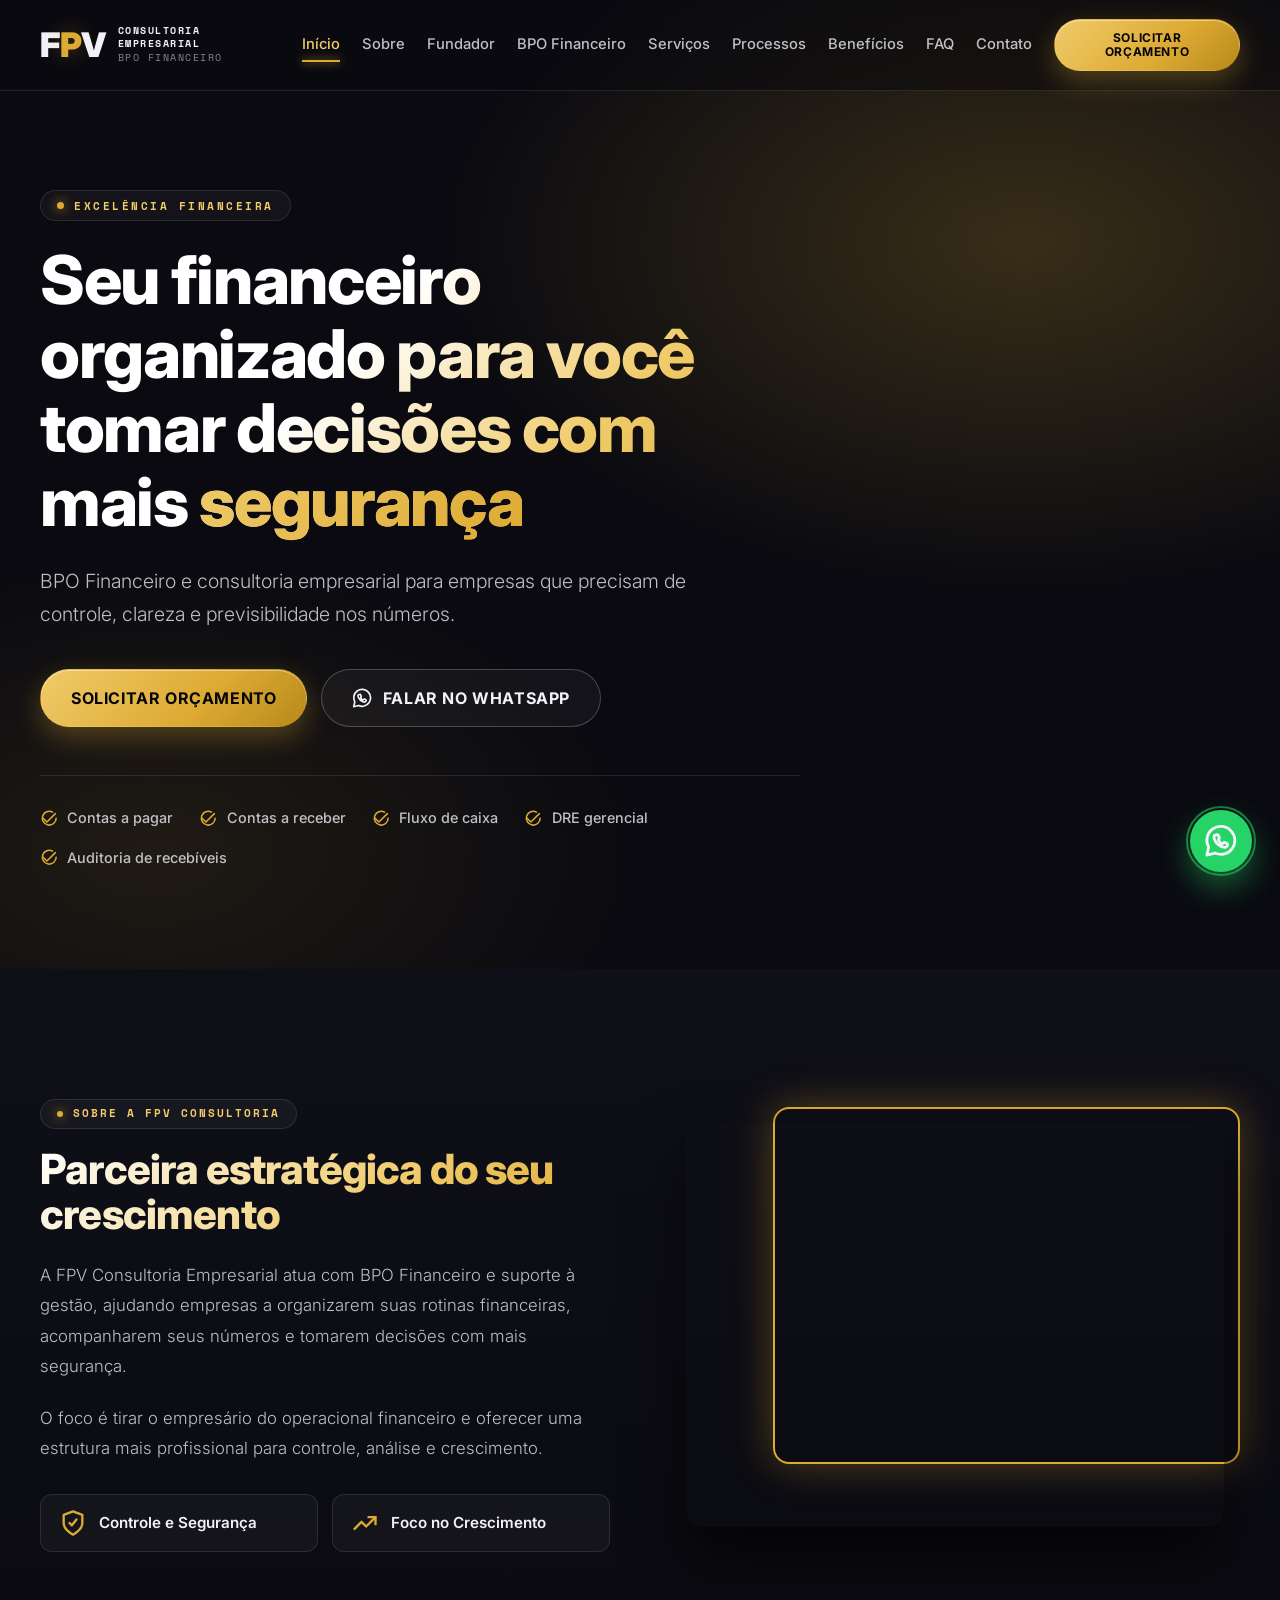
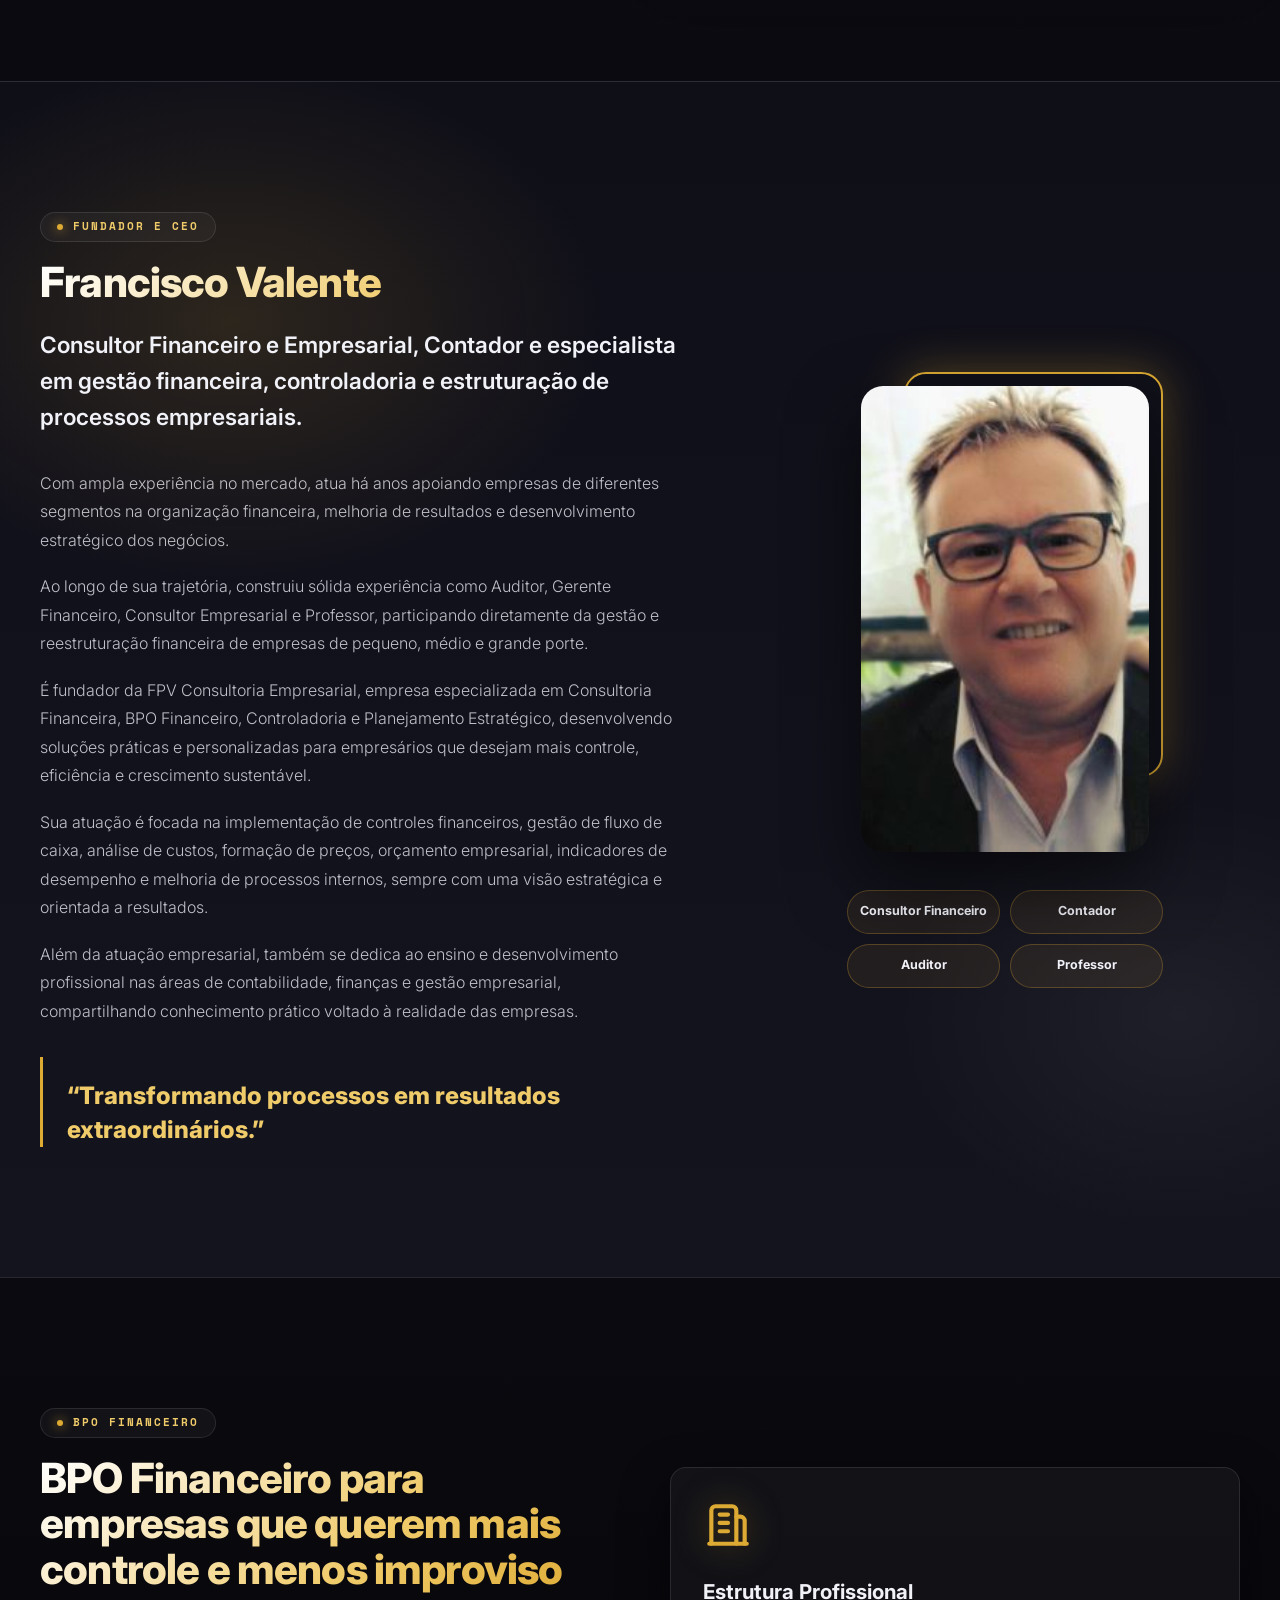
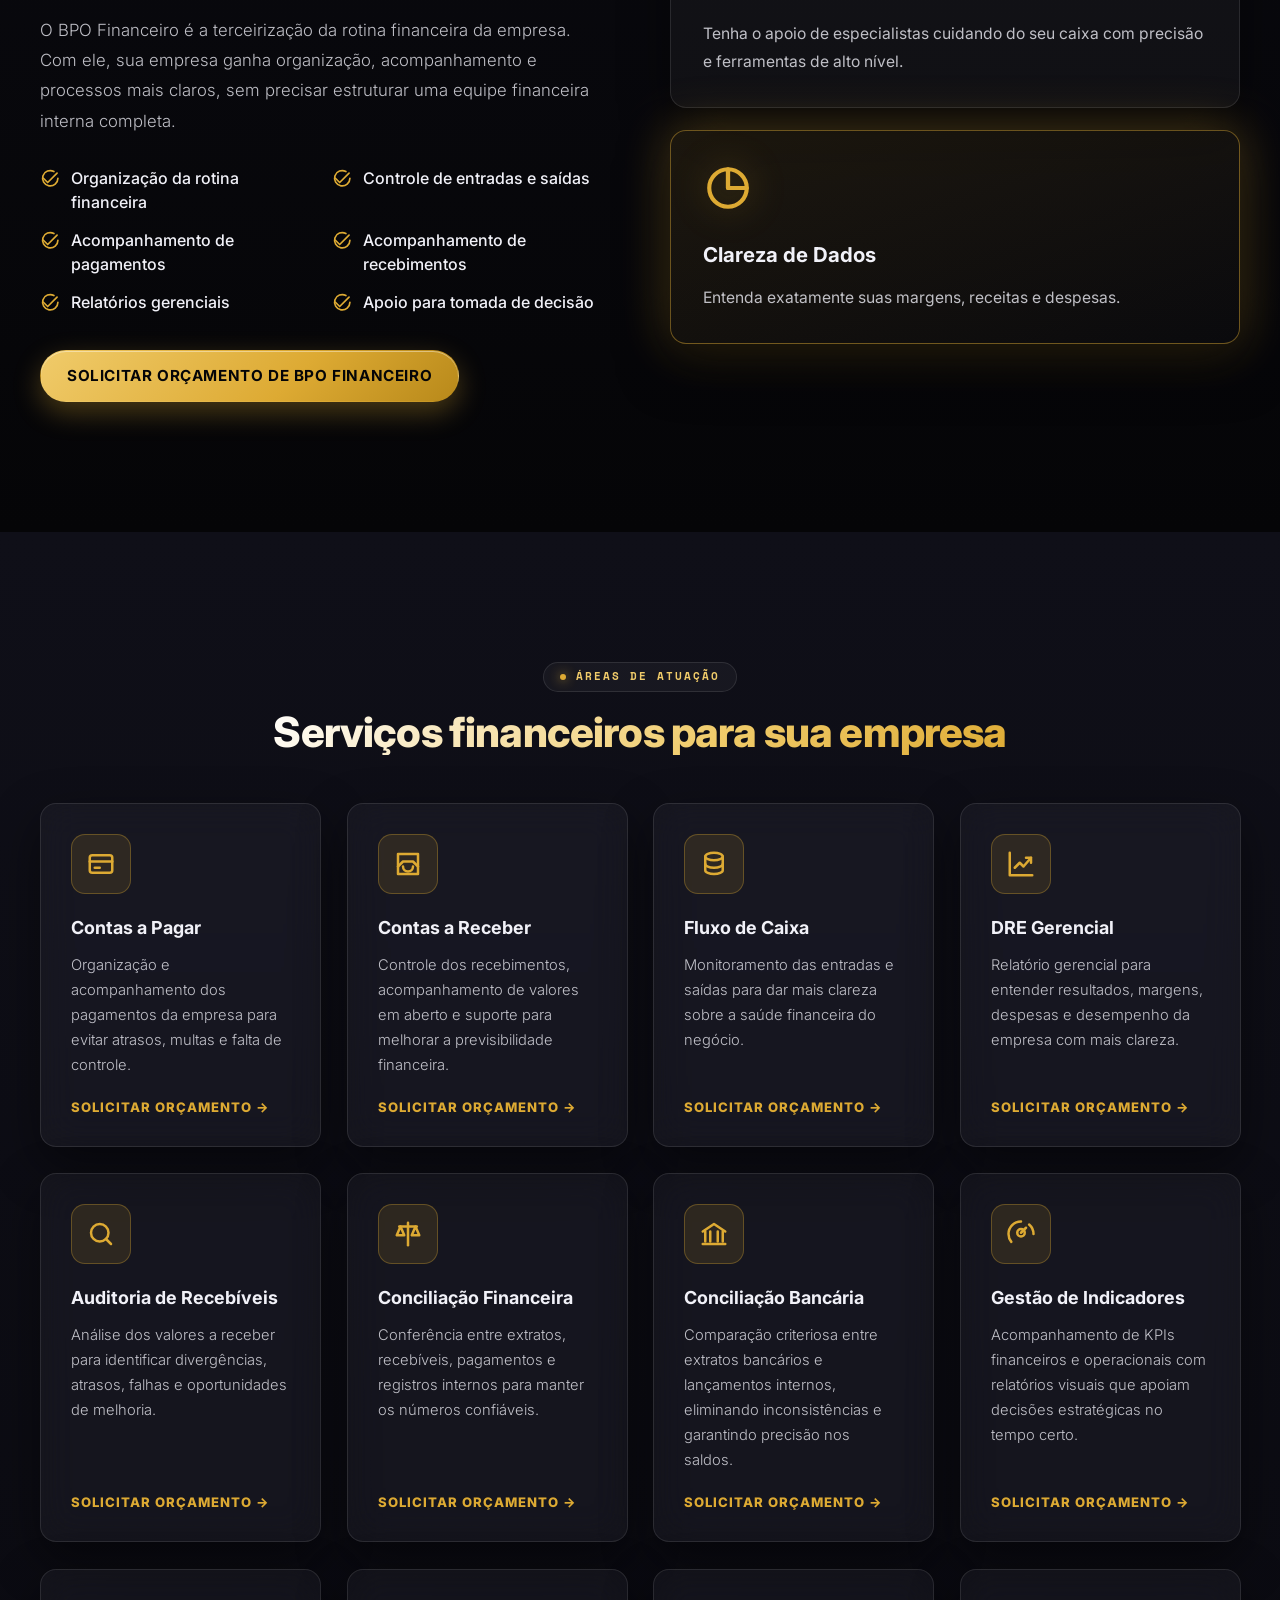
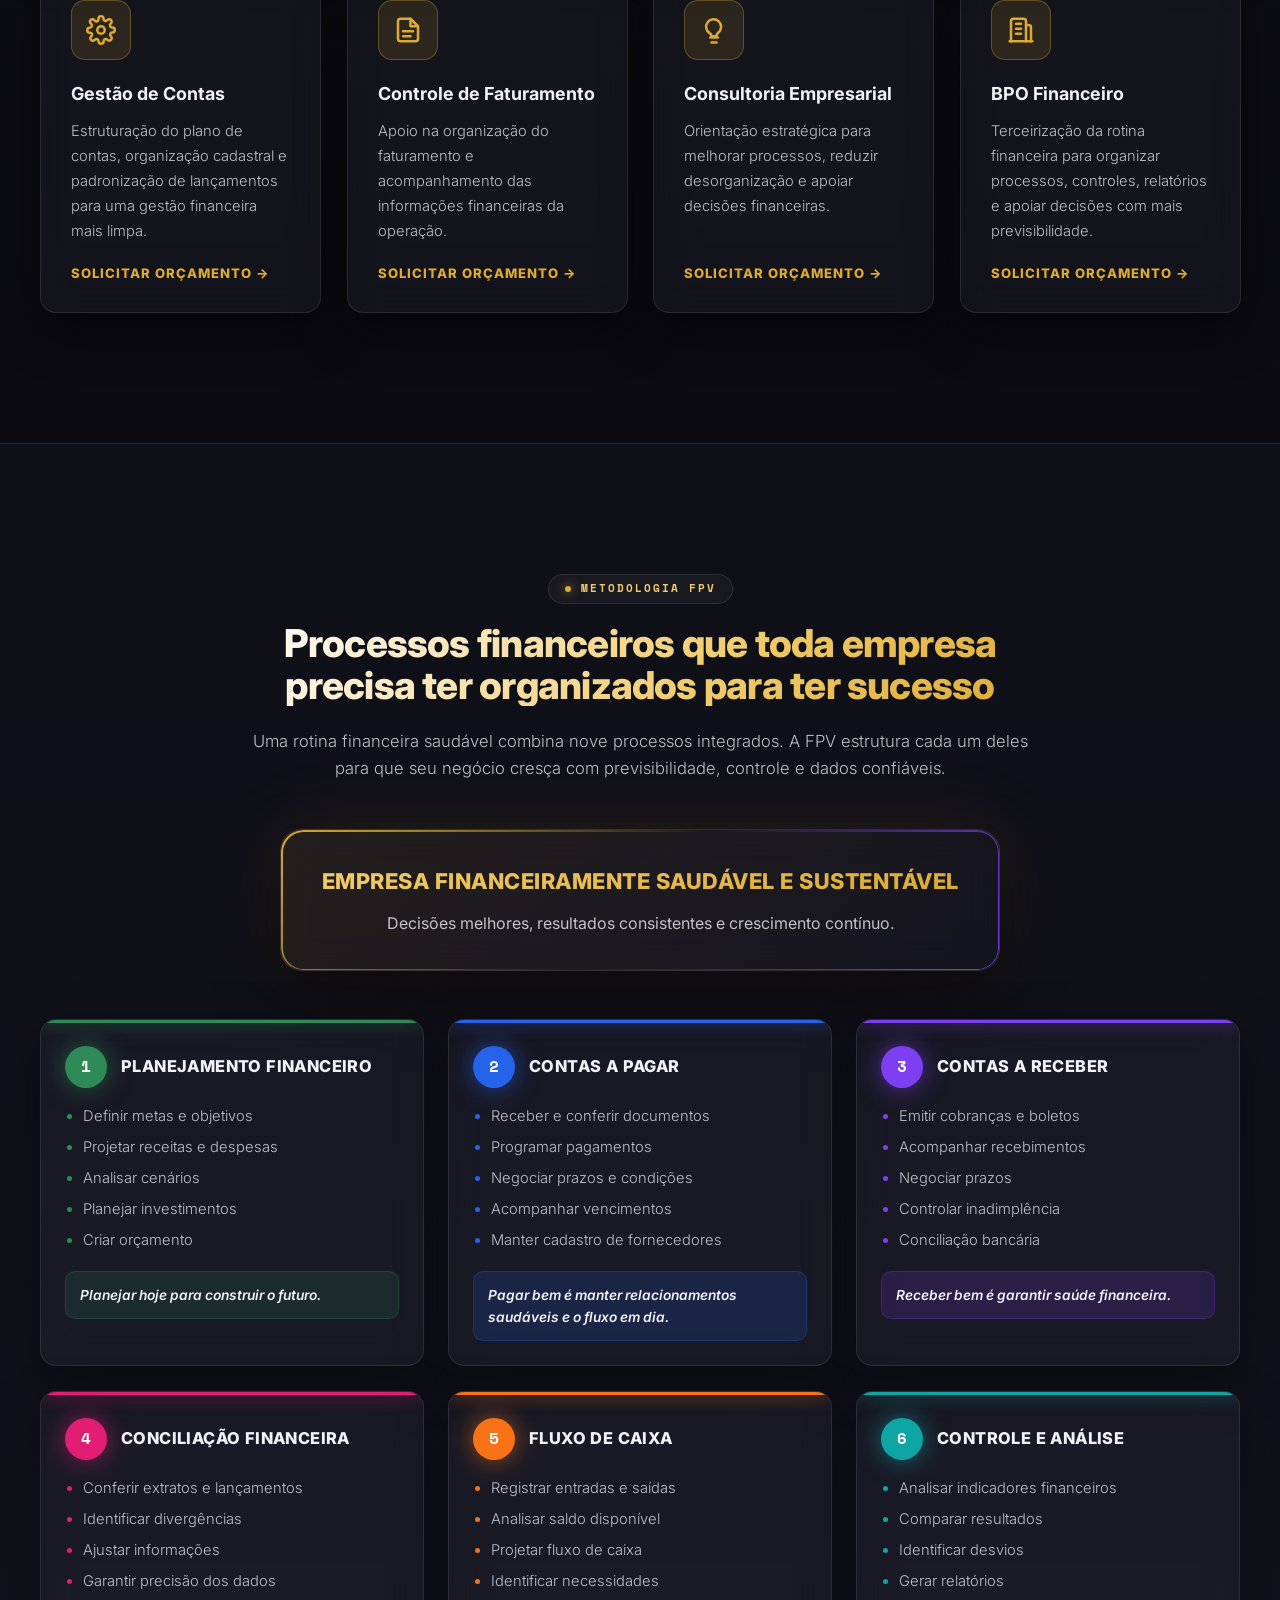
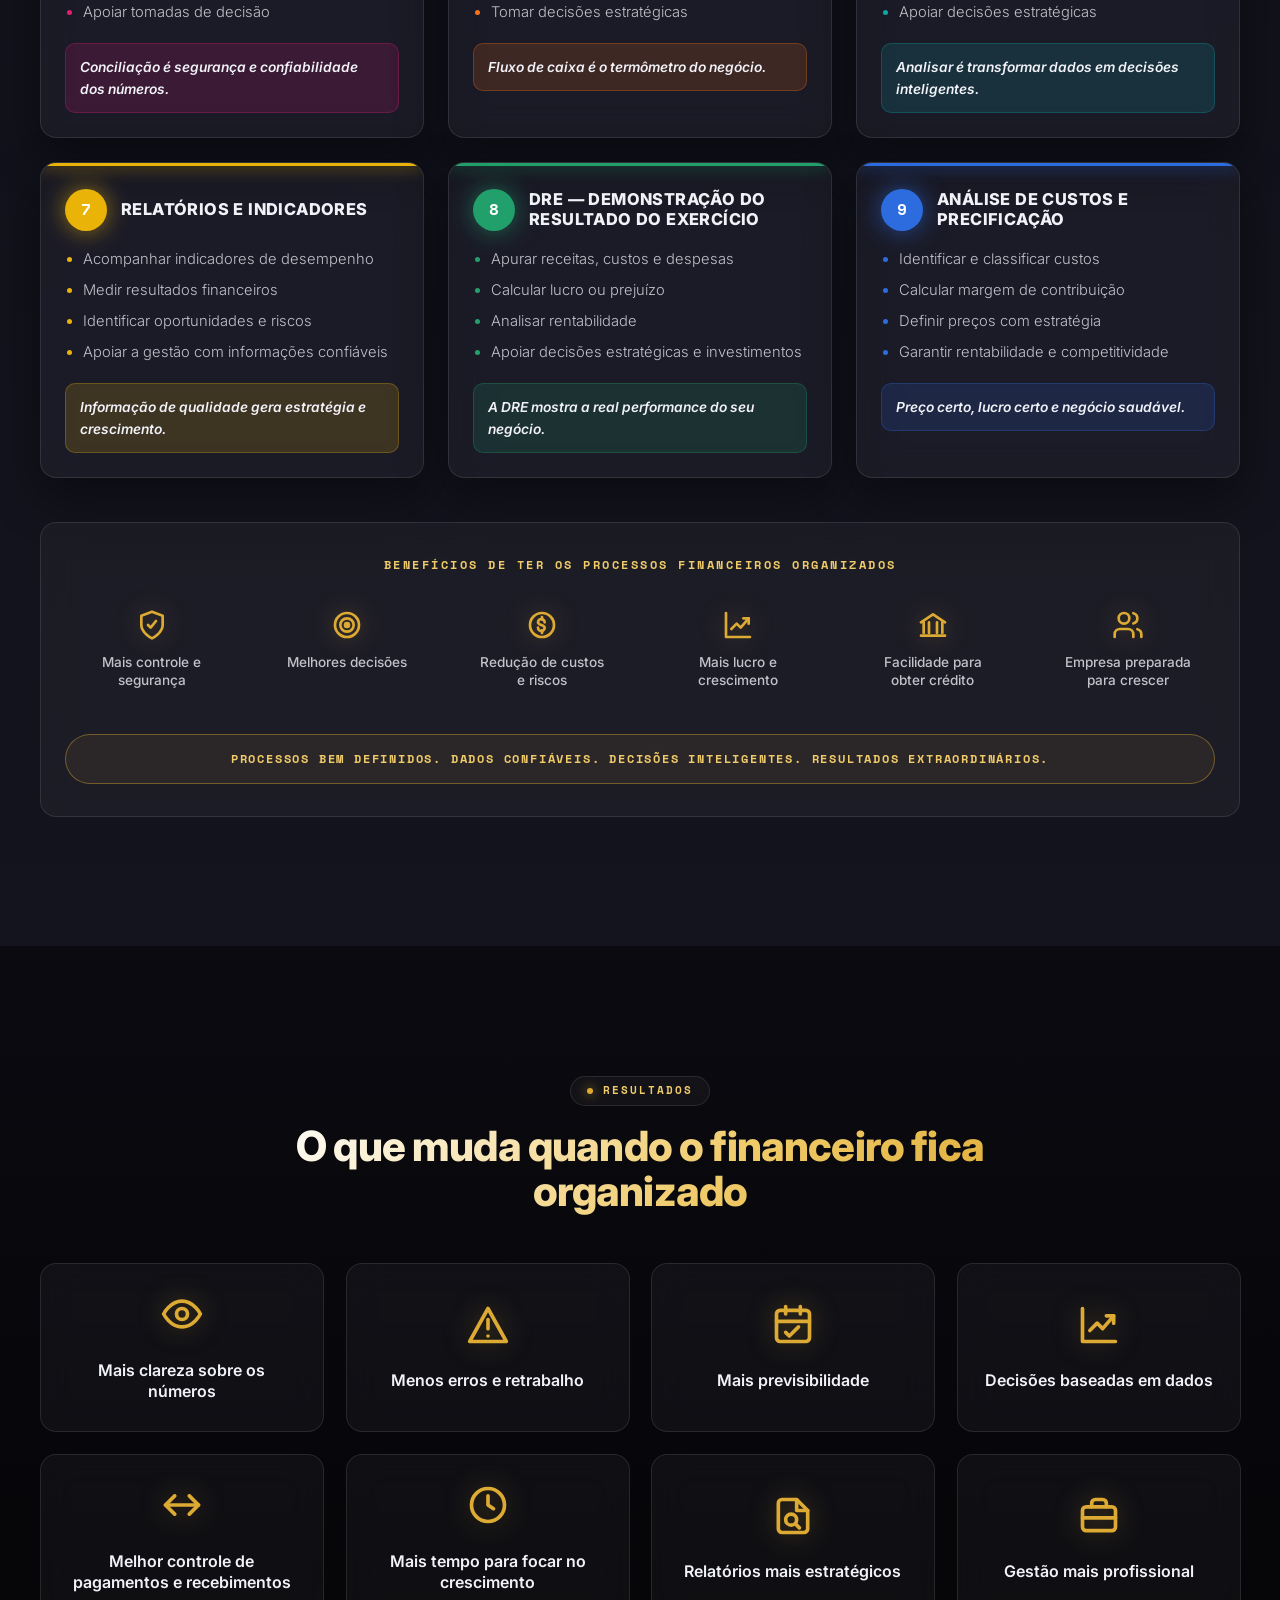
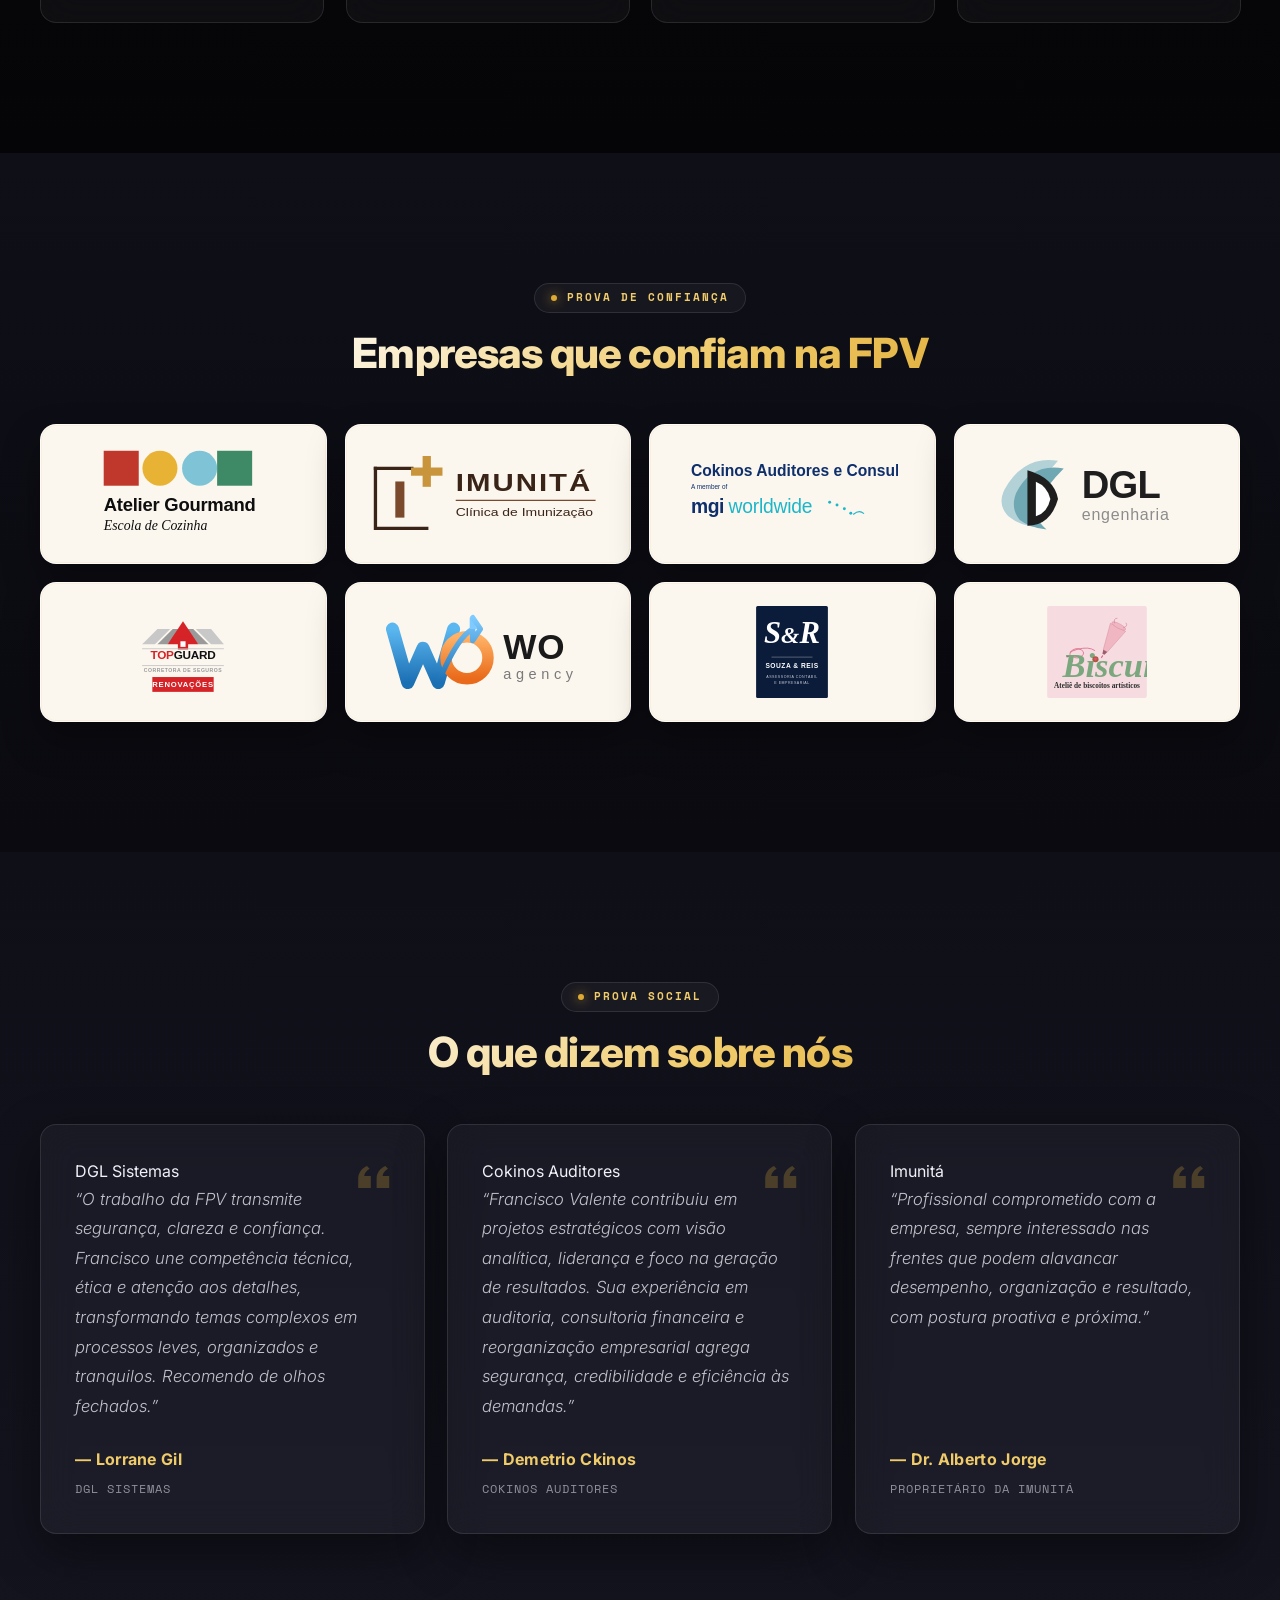
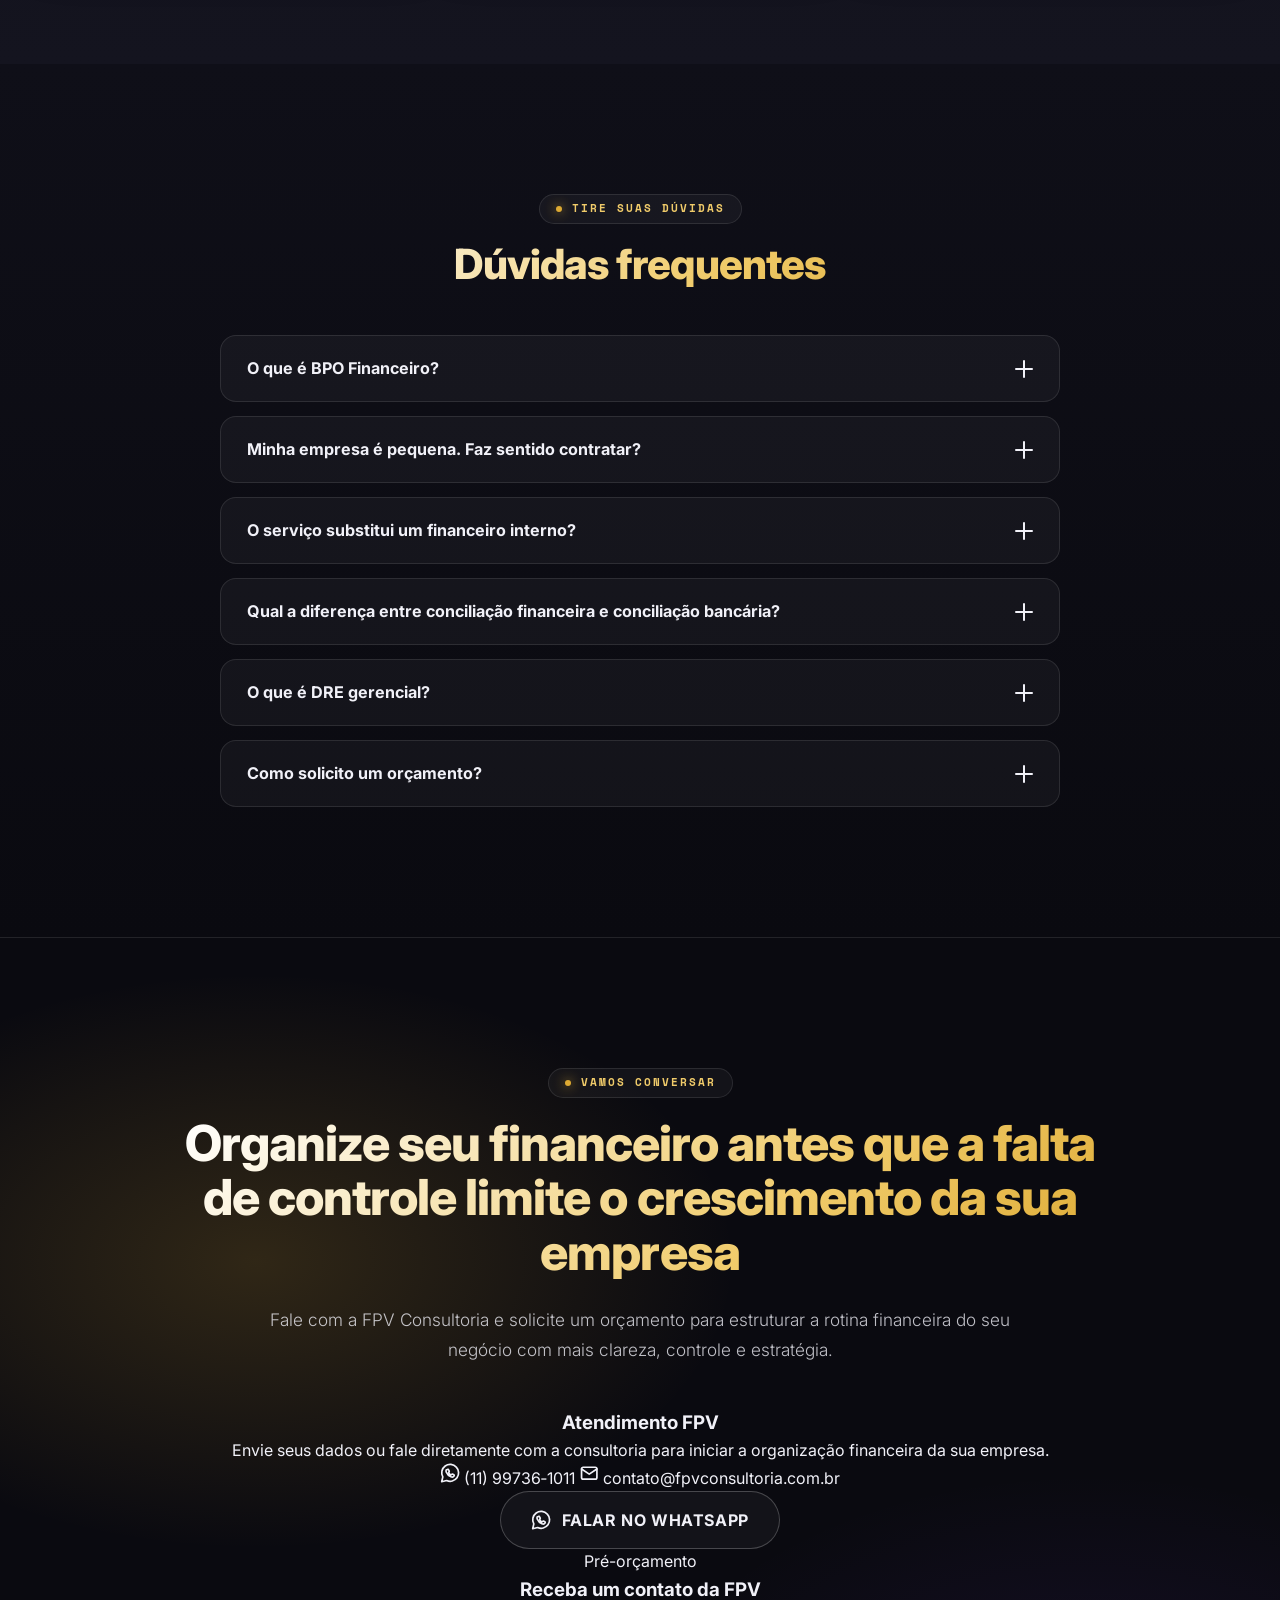
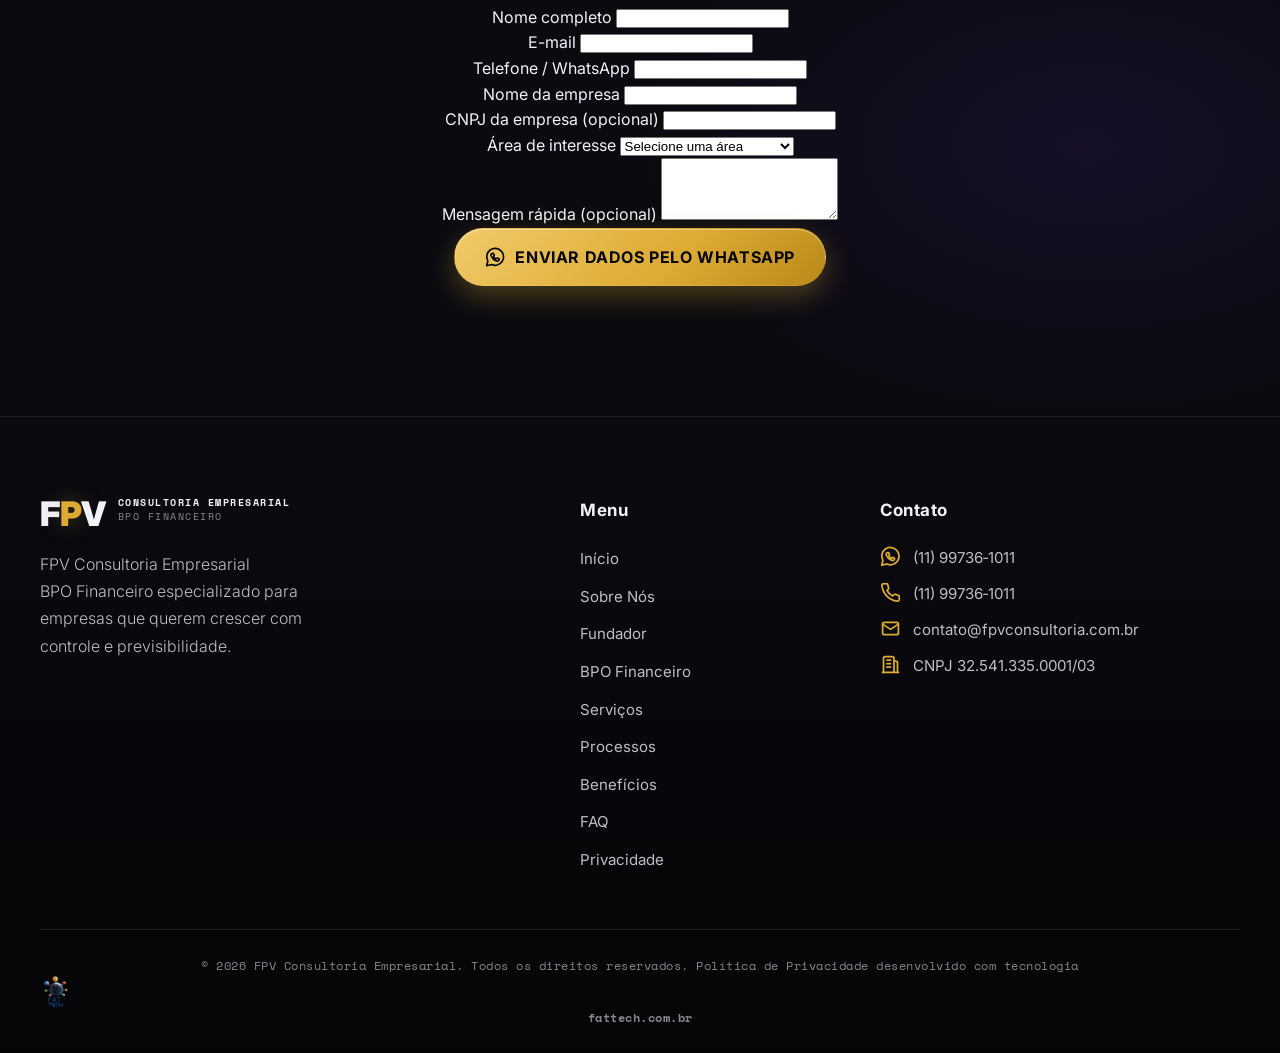
==== commit 128c1e9f: "Remove physical address from FPV site" ====
--- a/index.html
+++ b/index.html
@@ -7,7 +7,7 @@
   <meta name="format-detection" content="telephone=no">
 
   <title>FPV Consultoria Empresarial | BPO Financeiro em Americana-SP</title>
-  <meta name="description" content="BPO Financeiro e consultoria empresarial em Americana/SP. Contas a pagar, fluxo de caixa, DRE gerencial e indicadores estratégicos com a FPV.">
+  <meta name="description" content="BPO Financeiro e consultoria empresarial para empresas que precisam organizar contas a pagar, fluxo de caixa, DRE gerencial e indicadores estratégicos com a FPV.">
   <meta name="keywords" content="BPO Financeiro, consultoria empresarial, contas a pagar, contas a receber, fluxo de caixa, DRE gerencial, conciliação bancária, gestão de indicadores, FPV, Americana SP">
   <meta name="author" content="FPV Consultoria Empresarial">
   <meta name="robots" content="index, follow, max-snippet:-1, max-image-preview:large">
@@ -17,19 +17,21 @@
   <meta property="og:locale"      content="pt_BR">
   <meta property="og:site_name"   content="FPV Consultoria Empresarial">
   <meta property="og:title"       content="FPV Consultoria Empresarial | BPO Financeiro">
-  <meta property="og:description" content="Seu financeiro organizado para você tomar decisões com mais segurança. BPO Financeiro especializado para empresas em Americana/SP e região.">
+  <meta property="og:description" content="Seu financeiro organizado para você tomar decisões com mais segurança. BPO Financeiro especializado para empresas que buscam controle, eficiência e crescimento.">
   <meta property="og:url"         content="https://www.fpvconsultoria.com.br/">
   <meta name="twitter:card"       content="summary">
 
   <link rel="canonical" href="https://www.fpvconsultoria.com.br/">
+  <link rel="icon" href="assets/images/favicon.svg" type="image/svg+xml">
 
   <!-- Fontes -->
+  <link rel="preconnect" href="https://images.unsplash.com">
   <link rel="preconnect" href="https://fonts.googleapis.com">
   <link rel="preconnect" href="https://fonts.gstatic.com" crossorigin>
   <link href="https://fonts.googleapis.com/css2?family=Inter:wght@300;400;500;600;700;800;900&family=Space+Mono:wght@400;700&display=swap" rel="stylesheet">
 
   <!-- Folha de estilos principal -->
-  <link rel="stylesheet" href="assets/css/styles.min.css?v=20260601-founder">
+  <link rel="stylesheet" href="assets/css/styles.min.css?v=20260610-final-audit">
 
   <!-- Schema.org JSON-LD: Organization + LocalBusiness -->
   <script type="application/ld+json">
@@ -40,19 +42,13 @@
     "url": "https://www.fpvconsultoria.com.br/",
     "telephone": "+55-11-99736-1011",
     "email": "contato@fpvconsultoria.com.br",
+    "taxID": "32.541.335.0001/03",
     "priceRange": "$$",
     "description": "BPO Financeiro e consultoria empresarial para empresas que precisam de controle, clareza e previsibilidade nos números.",
-    "address": {
-      "@type": "PostalAddress",
-      "streetAddress": "Rua São Gabriel, 1999",
-      "addressLocality": "Americana",
-      "addressRegion": "SP",
-      "addressCountry": "BR"
-    },
     "areaServed": "Brasil",
     "founder": {
       "@type": "Person",
-      "name": "Francisco Paulo Gomes Valente",
+      "name": "Francisco Valente",
       "jobTitle": "Consultor Financeiro e Empresarial",
       "image": "https://www.fpvconsultoria.com.br/assets/images/francisco-valente.jpeg"
     },
@@ -115,7 +111,7 @@
   <!-- ===================== HEADER ===================== -->
   <header id="header">
     <div class="container header-inner">
-      <a class="brand" href="#inicio" aria-label="FPV Consultoria Empresarial — página inicial">
+      <a class="brand" href="#inicio">
         <span class="brand-mark" aria-hidden="true">F<span class="gold">P</span>V</span>
         <span class="brand-text">
           <span>Consultoria Empresarial</span>
@@ -161,7 +157,7 @@
     <!-- ===================== HERO ===================== -->
     <section class="hero" id="inicio">
       <div class="hero-bg" aria-hidden="true">
-        <img src="https://images.unsplash.com/photo-1554224155-6726b3ff858f?w=1600&q=80" alt="" width="1600" height="1067" loading="eager" fetchpriority="high">
+        <img src="https://images.unsplash.com/photo-1554224155-6726b3ff858f?w=1200&q=70&auto=format&fit=crop" srcset="https://images.unsplash.com/photo-1554224155-6726b3ff858f?w=800&q=70&auto=format&fit=crop 800w, https://images.unsplash.com/photo-1554224155-6726b3ff858f?w=1200&q=70&auto=format&fit=crop 1200w, https://images.unsplash.com/photo-1554224155-6726b3ff858f?w=1600&q=72&auto=format&fit=crop 1600w" sizes="100vw" alt="" width="1600" height="1067" loading="eager" fetchpriority="high">
       </div>
       <div class="container relative">
         <div class="hero-content" data-anim-slide-up>
@@ -170,7 +166,7 @@
           <p class="hero-subtitle">BPO Financeiro e consultoria empresarial para empresas que precisam de controle, clareza e previsibilidade nos números.</p>
           <div class="hero-buttons">
             <a class="btn btn-primary btn-lg" href="#contato">Solicitar orçamento</a>
-            <a class="btn btn-outline btn-lg" href="https://wa.me/5511997361011?text=Ol%C3%A1,%20gostaria%20de%20solicitar%20um%20or%C3%A7amento." target="_blank" rel="noopener">
+            <a class="btn btn-outline btn-lg" href="https://wa.me/5511997361011?text=Ol%C3%A1,%20gostaria%20de%20solicitar%20um%20or%C3%A7amento." target="_blank" rel="noopener noreferrer">
               <svg class="icon" aria-hidden="true"><use href="#icon-whatsapp"></use></svg>
               Falar no WhatsApp
             </a>
@@ -182,17 +178,6 @@
             <div class="highlight-item"><svg class="icon" aria-hidden="true"><use href="#icon-check-circle"></use></svg>DRE gerencial</div>
             <div class="highlight-item"><svg class="icon" aria-hidden="true"><use href="#icon-check-circle"></use></svg>Auditoria de recebíveis</div>
           </div>
-        </div>
-      </div>
-    </section>
-
-    <!-- ===================== DOR ===================== -->
-    <section class="pain-section section-padding bg-dark" id="dor">
-      <div class="container">
-        <div class="pain-content text-center" data-anim-slide-up>
-          <svg class="icon pain-icon" aria-hidden="true"><use href="#icon-chart-down"></use></svg>
-          <h2 class="section-title">Sua empresa sabe exatamente para onde o dinheiro está indo?</h2>
-          <p class="section-desc">A falta de organização financeira dificulta decisões, compromete o crescimento e faz muitos empresários perderem dinheiro sem perceber. A FPV Consultoria ajuda sua empresa a transformar a rotina financeira em uma gestão mais clara, previsível e estratégica.</p>
         </div>
       </div>
     </section>
@@ -213,7 +198,7 @@
           </div>
           <div class="about-image-wrapper" data-anim-slide-up>
             <div class="gold-frame" aria-hidden="true"></div>
-            <img class="about-image" src="https://images.unsplash.com/photo-1600880292203-757bb62b4baf?w=800&q=80" alt="Equipe de consultoria empresarial em reunião analisando relatórios financeiros" width="800" height="600" loading="lazy">
+            <img class="about-image" src="https://images.unsplash.com/photo-1600880292203-757bb62b4baf?w=800&q=72&auto=format&fit=crop" srcset="https://images.unsplash.com/photo-1600880292203-757bb62b4baf?w=500&q=72&auto=format&fit=crop 500w, https://images.unsplash.com/photo-1600880292203-757bb62b4baf?w=800&q=72&auto=format&fit=crop 800w, https://images.unsplash.com/photo-1600880292203-757bb62b4baf?w=1000&q=72&auto=format&fit=crop 1000w" sizes="(min-width: 1024px) 50vw, 100vw" alt="Equipe de consultoria empresarial em reunião analisando relatórios financeiros" width="800" height="600" loading="lazy">
           </div>
         </div>
       </div>
@@ -225,14 +210,14 @@
         <div class="founder-grid">
           <div class="founder-intro" data-anim-slide-up>
             <span class="section-tag">Fundador e CEO</span>
-            <h2 class="section-title">Francisco Paulo Gomes Valente</h2>
+            <h2 class="section-title">Francisco Valente</h2>
             <p class="founder-lead">Consultor Financeiro e Empresarial, Contador e especialista em gestão financeira, controladoria e estruturação de processos empresariais.</p>
           </div>
 
-          <aside class="founder-profile" data-anim-slide-up aria-label="Perfil de Francisco Paulo Gomes Valente">
+          <aside class="founder-profile" data-anim-slide-up aria-label="Perfil de Francisco Valente">
             <div class="founder-photo-wrap">
               <div class="founder-frame" aria-hidden="true"></div>
-              <img class="founder-photo" src="assets/images/francisco-valente.jpeg" alt="Francisco Paulo Gomes Valente, fundador e CEO da FPV Consultoria Empresarial" width="201" height="325" loading="lazy">
+              <img class="founder-photo" src="assets/images/francisco-valente.jpeg" alt="Francisco Valente, fundador e CEO da FPV Consultoria Empresarial" width="201" height="325" loading="lazy">
             </div>
             <ul class="founder-credentials">
               <li>Consultor Financeiro</li>
@@ -272,7 +257,7 @@
               <li><svg class="icon" aria-hidden="true"><use href="#icon-check-circle"></use></svg>Relatórios gerenciais</li>
               <li><svg class="icon" aria-hidden="true"><use href="#icon-check-circle"></use></svg>Apoio para tomada de decisão</li>
             </ul>
-            <a class="btn btn-primary" href="https://wa.me/5511997361011?text=Ol%C3%A1,%20gostaria%20de%20solicitar%20um%20or%C3%A7amento%20para%20BPO%20Financeiro." target="_blank" rel="noopener">Solicitar orçamento de BPO Financeiro</a>
+            <a class="btn btn-primary" href="https://wa.me/5511997361011?text=Ol%C3%A1,%20gostaria%20de%20solicitar%20um%20or%C3%A7amento%20para%20BPO%20Financeiro." target="_blank" rel="noopener noreferrer">Solicitar orçamento de BPO Financeiro</a>
           </div>
           <div class="bpo-cards" data-anim-slide-up>
             <article class="premium-card">
@@ -302,77 +287,84 @@
             <div class="service-icon"><svg class="icon" aria-hidden="true"><use href="#icon-card"></use></svg></div>
             <h3>Contas a Pagar</h3>
             <p>Organização e acompanhamento dos pagamentos da empresa para evitar atrasos, multas e falta de controle.</p>
-            <a class="btn-text" href="https://wa.me/5511997361011?text=Ol%C3%A1,%20gostaria%20de%20solicitar%20um%20or%C3%A7amento%20para%20Contas%20a%20Pagar." target="_blank" rel="noopener">Solicitar orçamento →</a>
+            <a class="btn-text" href="https://wa.me/5511997361011?text=Ol%C3%A1%2C%20FPV%20Consultoria.%20Tenho%20interesse%20no%20servi%C3%A7o%20de%20Contas%20a%20Pagar.%20Gostaria%20de%20solicitar%20um%20or%C3%A7amento%20e%20entender%20como%20a%20FPV%20pode%20ajudar%20minha%20empresa%20nessa%20demanda." target="_blank" rel="noopener noreferrer">Solicitar orçamento →</a>
           </article>
 
           <article class="service-card" data-anim-slide-up>
             <div class="service-icon"><svg class="icon" aria-hidden="true"><use href="#icon-inbox"></use></svg></div>
             <h3>Contas a Receber</h3>
             <p>Controle dos recebimentos, acompanhamento de valores em aberto e suporte para melhorar a previsibilidade financeira.</p>
-            <a class="btn-text" href="https://wa.me/5511997361011?text=Ol%C3%A1,%20gostaria%20de%20solicitar%20um%20or%C3%A7amento%20para%20Contas%20a%20Receber." target="_blank" rel="noopener">Solicitar orçamento →</a>
+            <a class="btn-text" href="https://wa.me/5511997361011?text=Ol%C3%A1%2C%20FPV%20Consultoria.%20Tenho%20interesse%20no%20servi%C3%A7o%20de%20Contas%20a%20Receber.%20Gostaria%20de%20solicitar%20um%20or%C3%A7amento%20e%20entender%20como%20a%20FPV%20pode%20ajudar%20minha%20empresa%20nessa%20demanda." target="_blank" rel="noopener noreferrer">Solicitar orçamento →</a>
           </article>
 
           <article class="service-card" data-anim-slide-up>
             <div class="service-icon"><svg class="icon" aria-hidden="true"><use href="#icon-coins"></use></svg></div>
             <h3>Fluxo de Caixa</h3>
             <p>Monitoramento das entradas e saídas para dar mais clareza sobre a saúde financeira do negócio.</p>
-            <a class="btn-text" href="https://wa.me/5511997361011?text=Ol%C3%A1,%20gostaria%20de%20solicitar%20um%20or%C3%A7amento%20para%20Fluxo%20de%20Caixa." target="_blank" rel="noopener">Solicitar orçamento →</a>
+            <a class="btn-text" href="https://wa.me/5511997361011?text=Ol%C3%A1%2C%20FPV%20Consultoria.%20Tenho%20interesse%20no%20servi%C3%A7o%20de%20Fluxo%20de%20Caixa.%20Gostaria%20de%20solicitar%20um%20or%C3%A7amento%20e%20entender%20como%20a%20FPV%20pode%20ajudar%20minha%20empresa%20nessa%20demanda." target="_blank" rel="noopener noreferrer">Solicitar orçamento →</a>
           </article>
 
           <article class="service-card" data-anim-slide-up>
             <div class="service-icon"><svg class="icon" aria-hidden="true"><use href="#icon-chart-up"></use></svg></div>
             <h3>DRE Gerencial</h3>
             <p>Relatório gerencial para entender resultados, margens, despesas e desempenho da empresa com mais clareza.</p>
-            <a class="btn-text" href="https://wa.me/5511997361011?text=Ol%C3%A1,%20gostaria%20de%20solicitar%20um%20or%C3%A7amento%20para%20DRE%20Gerencial." target="_blank" rel="noopener">Solicitar orçamento →</a>
+            <a class="btn-text" href="https://wa.me/5511997361011?text=Ol%C3%A1%2C%20FPV%20Consultoria.%20Tenho%20interesse%20no%20servi%C3%A7o%20de%20DRE%20Gerencial.%20Gostaria%20de%20solicitar%20um%20or%C3%A7amento%20e%20entender%20como%20a%20FPV%20pode%20ajudar%20minha%20empresa%20nessa%20demanda." target="_blank" rel="noopener noreferrer">Solicitar orçamento →</a>
           </article>
 
           <article class="service-card" data-anim-slide-up>
             <div class="service-icon"><svg class="icon" aria-hidden="true"><use href="#icon-search"></use></svg></div>
             <h3>Auditoria de Recebíveis</h3>
             <p>Análise dos valores a receber para identificar divergências, atrasos, falhas e oportunidades de melhoria.</p>
-            <a class="btn-text" href="https://wa.me/5511997361011?text=Ol%C3%A1,%20gostaria%20de%20solicitar%20um%20or%C3%A7amento%20para%20Auditoria%20de%20Receb%C3%ADveis." target="_blank" rel="noopener">Solicitar orçamento →</a>
+            <a class="btn-text" href="https://wa.me/5511997361011?text=Ol%C3%A1%2C%20FPV%20Consultoria.%20Tenho%20interesse%20no%20servi%C3%A7o%20de%20Auditoria%20de%20Receb%C3%ADveis.%20Gostaria%20de%20solicitar%20um%20or%C3%A7amento%20e%20entender%20como%20a%20FPV%20pode%20ajudar%20minha%20empresa%20nessa%20demanda." target="_blank" rel="noopener noreferrer">Solicitar orçamento →</a>
           </article>
 
           <article class="service-card" data-anim-slide-up>
             <div class="service-icon"><svg class="icon" aria-hidden="true"><use href="#icon-scale"></use></svg></div>
             <h3>Conciliação Financeira</h3>
             <p>Conferência entre extratos, recebíveis, pagamentos e registros internos para manter os números confiáveis.</p>
-            <a class="btn-text" href="https://wa.me/5511997361011?text=Ol%C3%A1,%20gostaria%20de%20solicitar%20um%20or%C3%A7amento%20para%20Concilia%C3%A7%C3%A3o%20Financeira." target="_blank" rel="noopener">Solicitar orçamento →</a>
+            <a class="btn-text" href="https://wa.me/5511997361011?text=Ol%C3%A1%2C%20FPV%20Consultoria.%20Tenho%20interesse%20no%20servi%C3%A7o%20de%20Concilia%C3%A7%C3%A3o%20Financeira.%20Gostaria%20de%20solicitar%20um%20or%C3%A7amento%20e%20entender%20como%20a%20FPV%20pode%20ajudar%20minha%20empresa%20nessa%20demanda." target="_blank" rel="noopener noreferrer">Solicitar orçamento →</a>
           </article>
 
           <article class="service-card" data-anim-slide-up>
             <div class="service-icon"><svg class="icon" aria-hidden="true"><use href="#icon-bank"></use></svg></div>
             <h3>Conciliação Bancária</h3>
             <p>Comparação criteriosa entre extratos bancários e lançamentos internos, eliminando inconsistências e garantindo precisão nos saldos.</p>
-            <a class="btn-text" href="https://wa.me/5511997361011?text=Ol%C3%A1,%20gostaria%20de%20solicitar%20um%20or%C3%A7amento%20para%20Concilia%C3%A7%C3%A3o%20Banc%C3%A1ria." target="_blank" rel="noopener">Solicitar orçamento →</a>
+            <a class="btn-text" href="https://wa.me/5511997361011?text=Ol%C3%A1%2C%20FPV%20Consultoria.%20Tenho%20interesse%20no%20servi%C3%A7o%20de%20Concilia%C3%A7%C3%A3o%20Banc%C3%A1ria.%20Gostaria%20de%20solicitar%20um%20or%C3%A7amento%20e%20entender%20como%20a%20FPV%20pode%20ajudar%20minha%20empresa%20nessa%20demanda." target="_blank" rel="noopener noreferrer">Solicitar orçamento →</a>
           </article>
 
           <article class="service-card" data-anim-slide-up>
             <div class="service-icon"><svg class="icon" aria-hidden="true"><use href="#icon-gauge"></use></svg></div>
             <h3>Gestão de Indicadores</h3>
             <p>Acompanhamento de KPIs financeiros e operacionais com relatórios visuais que apoiam decisões estratégicas no tempo certo.</p>
-            <a class="btn-text" href="https://wa.me/5511997361011?text=Ol%C3%A1,%20gostaria%20de%20solicitar%20um%20or%C3%A7amento%20para%20Gest%C3%A3o%20de%20Indicadores." target="_blank" rel="noopener">Solicitar orçamento →</a>
+            <a class="btn-text" href="https://wa.me/5511997361011?text=Ol%C3%A1%2C%20FPV%20Consultoria.%20Tenho%20interesse%20no%20servi%C3%A7o%20de%20Gest%C3%A3o%20de%20Indicadores.%20Gostaria%20de%20solicitar%20um%20or%C3%A7amento%20e%20entender%20como%20a%20FPV%20pode%20ajudar%20minha%20empresa%20nessa%20demanda." target="_blank" rel="noopener noreferrer">Solicitar orçamento →</a>
           </article>
 
           <article class="service-card" data-anim-slide-up>
             <div class="service-icon"><svg class="icon" aria-hidden="true"><use href="#icon-gear"></use></svg></div>
             <h3>Gestão de Contas</h3>
             <p>Estruturação do plano de contas, organização cadastral e padronização de lançamentos para uma gestão financeira mais limpa.</p>
-            <a class="btn-text" href="https://wa.me/5511997361011?text=Ol%C3%A1,%20gostaria%20de%20solicitar%20um%20or%C3%A7amento%20para%20Gest%C3%A3o%20de%20Contas." target="_blank" rel="noopener">Solicitar orçamento →</a>
+            <a class="btn-text" href="https://wa.me/5511997361011?text=Ol%C3%A1%2C%20FPV%20Consultoria.%20Tenho%20interesse%20no%20servi%C3%A7o%20de%20Gest%C3%A3o%20de%20Contas.%20Gostaria%20de%20solicitar%20um%20or%C3%A7amento%20e%20entender%20como%20a%20FPV%20pode%20ajudar%20minha%20empresa%20nessa%20demanda." target="_blank" rel="noopener noreferrer">Solicitar orçamento →</a>
           </article>
 
           <article class="service-card" data-anim-slide-up>
             <div class="service-icon"><svg class="icon" aria-hidden="true"><use href="#icon-file"></use></svg></div>
             <h3>Controle de Faturamento</h3>
             <p>Apoio na organização do faturamento e acompanhamento das informações financeiras da operação.</p>
-            <a class="btn-text" href="https://wa.me/5511997361011?text=Ol%C3%A1,%20gostaria%20de%20solicitar%20um%20or%C3%A7amento%20para%20Controle%20de%20Faturamento." target="_blank" rel="noopener">Solicitar orçamento →</a>
+            <a class="btn-text" href="https://wa.me/5511997361011?text=Ol%C3%A1%2C%20FPV%20Consultoria.%20Tenho%20interesse%20no%20servi%C3%A7o%20de%20Controle%20de%20Faturamento.%20Gostaria%20de%20solicitar%20um%20or%C3%A7amento%20e%20entender%20como%20a%20FPV%20pode%20ajudar%20minha%20empresa%20nessa%20demanda." target="_blank" rel="noopener noreferrer">Solicitar orçamento →</a>
           </article>
 
           <article class="service-card" data-anim-slide-up>
             <div class="service-icon"><svg class="icon" aria-hidden="true"><use href="#icon-bulb"></use></svg></div>
             <h3>Consultoria Empresarial</h3>
             <p>Orientação estratégica para melhorar processos, reduzir desorganização e apoiar decisões financeiras.</p>
-            <a class="btn-text" href="https://wa.me/5511997361011?text=Ol%C3%A1,%20gostaria%20de%20solicitar%20um%20or%C3%A7amento%20para%20Consultoria%20Empresarial." target="_blank" rel="noopener">Solicitar orçamento →</a>
+            <a class="btn-text" href="https://wa.me/5511997361011?text=Ol%C3%A1%2C%20FPV%20Consultoria.%20Tenho%20interesse%20no%20servi%C3%A7o%20de%20Consultoria%20Empresarial.%20Gostaria%20de%20solicitar%20um%20or%C3%A7amento%20e%20entender%20como%20a%20FPV%20pode%20ajudar%20minha%20empresa%20nessa%20demanda." target="_blank" rel="noopener noreferrer">Solicitar orçamento →</a>
+          </article>
+
+          <article class="service-card" data-anim-slide-up>
+            <div class="service-icon"><svg class="icon" aria-hidden="true"><use href="#icon-building"></use></svg></div>
+            <h3>BPO Financeiro</h3>
+            <p>Terceirização da rotina financeira para organizar processos, controles, relatórios e apoiar decisões com mais previsibilidade.</p>
+            <a class="btn-text" href="https://wa.me/5511997361011?text=Ol%C3%A1%2C%20FPV%20Consultoria.%20Tenho%20interesse%20no%20servi%C3%A7o%20de%20BPO%20Financeiro.%20Gostaria%20de%20solicitar%20um%20or%C3%A7amento%20e%20entender%20como%20a%20FPV%20pode%20ajudar%20minha%20empresa%20nessa%20demanda." target="_blank" rel="noopener noreferrer">Solicitar orçamento →</a>
           </article>
         </div>
       </div>
@@ -604,23 +596,33 @@
           <span class="section-tag">Prova Social</span>
           <h2 class="section-title">O que dizem sobre nós</h2>
         </div>
-        <div class="testimonials-grid has-featured">
-          <article class="testimonial-card featured" data-anim-slide-up>
+        <div class="testimonials-grid">
+          <article class="testimonial-card testimonial-card--dgl" data-anim-slide-up>
+            <span class="testimonial-company">DGL Sistemas</span>
             <svg class="icon icon-fill quote-icon" aria-hidden="true"><use href="#icon-quote"></use></svg>
-            <p>“Conhecer o trabalho dele foi encontrar muito mais do que um consultor: foi encontrar alguém extremamente competente, humano, ético e comprometido com cada detalhe. Ele transmite segurança, clareza e confiança em tudo o que faz. Sempre atento, organizado e disposto a ajudar, consegue transformar algo que muitas vezes parece complicado em um processo leve e tranquilo. Um profissional raro, que realmente se importa com seus clientes e entrega excelência com dedicação e transparência. Recomendo de olhos fechados.”</p>
-            <strong>— Proprietária da DGL Engenharia</strong>
-          </article>
-          <article class="testimonial-card wide" data-anim-slide-up>
+            <p>“O trabalho da FPV transmite segurança, clareza e confiança. Francisco une competência técnica, ética e atenção aos detalhes, transformando temas complexos em processos leves, organizados e tranquilos. Recomendo de olhos fechados.”</p>
+            <div class="testimonial-author">
+              <strong>— Lorrane Gil</strong>
+              <span class="testimonial-meta">DGL Sistemas</span>
+            </div>
+          </article>
+          <article class="testimonial-card testimonial-card--cokinos" data-anim-slide-up>
+            <span class="testimonial-company">Cokinos Auditores</span>
             <svg class="icon icon-fill quote-icon" aria-hidden="true"><use href="#icon-quote"></use></svg>
-            <p>“Temos a satisfação de contar com a colaboração do Sr. Francisco Valente como consultor associado em projetos estratégicos desenvolvidos pelo Grupo Cokinos. Profissional com sólida formação em Administração e Ciências Contábeis, possui ampla experiência nas áreas de auditoria, consultoria financeira, diagnósticos empresariais, reestruturação organizacional e assessoria a empresas de pequeno e médio porte. Ao longo dos trabalhos realizados em conjunto, sempre demonstrou elevado comprometimento, visão analítica, capacidade de liderança e foco na geração de resultados consistentes para seus clientes e parceiros. Sua atuação técnica, aliada à experiência prática na condução de projetos de due diligence, auditorias de gestão e reorganização empresarial, agrega segurança, credibilidade e eficiência às demandas em que participa. O Grupo Cokinos reconhece e valoriza sua contribuição profissional, recomendando seus serviços pela competência, ética e dedicação demonstradas em sua trajetória.”</p>
-            <strong>— Proprietário do Grupo Cokinos</strong>
-            <span class="testimonial-meta">Cokinos Auditoria</span>
-          </article>
-          <article class="testimonial-card" data-anim-slide-up>
+            <p>“Francisco Valente contribuiu em projetos estratégicos com visão analítica, liderança e foco na geração de resultados. Sua experiência em auditoria, consultoria financeira e reorganização empresarial agrega segurança, credibilidade e eficiência às demandas.”</p>
+            <div class="testimonial-author">
+              <strong>— Demetrio Ckinos</strong>
+              <span class="testimonial-meta">Cokinos Auditores</span>
+            </div>
+          </article>
+          <article class="testimonial-card testimonial-card--imunita" data-anim-slide-up>
+            <span class="testimonial-company">Imunitá</span>
             <svg class="icon icon-fill quote-icon" aria-hidden="true"><use href="#icon-quote"></use></svg>
-            <p>“Profissional comprometido com a empresa, demonstrando sempre interesse nas frentes que possam alavancar o desempenho, com proatividade.”</p>
-            <strong>— Dr. Alberto Jorge</strong>
-            <span class="testimonial-meta">Proprietário da Imunitá</span>
+            <p>“Profissional comprometido com a empresa, sempre interessado nas frentes que podem alavancar desempenho, organização e resultado, com postura proativa e próxima.”</p>
+            <div class="testimonial-author">
+              <strong>— Dr. Alberto Jorge</strong>
+              <span class="testimonial-meta">Proprietário da Imunitá</span>
+            </div>
           </article>
         </div>
       </div>
@@ -670,27 +672,80 @@
           <h2 class="cta-title">Organize seu financeiro antes que a falta de controle limite o crescimento da sua empresa</h2>
           <p class="cta-desc">Fale com a FPV Consultoria e solicite um orçamento para estruturar a rotina financeira do seu negócio com mais clareza, controle e estratégia.</p>
 
-          <div class="contact-card">
-            <a href="https://wa.me/5511997361011?text=Ol%C3%A1,%20gostaria%20de%20solicitar%20um%20or%C3%A7amento." target="_blank" rel="noopener">
-              <svg class="icon" aria-hidden="true"><use href="#icon-whatsapp"></use></svg>
-              <span>(11)&nbsp;99736&#8209;1011</span>
-            </a>
-            <a href="mailto:contato@fpvconsultoria.com.br">
-              <svg class="icon" aria-hidden="true"><use href="#icon-mail"></use></svg>
-              <span>contato@fpvconsultoria.com.br</span>
-            </a>
-            <span>
-              <svg class="icon" aria-hidden="true"><use href="#icon-map"></use></svg>
-              <span>Rua São Gabriel, 1999 — Americana/SP</span>
-            </span>
-          </div>
-
-          <div class="cta-actions">
-            <a class="btn btn-primary btn-lg" href="https://wa.me/5511997361011?text=Ol%C3%A1,%20gostaria%20de%20solicitar%20um%20or%C3%A7amento." target="_blank" rel="noopener">Solicitar orçamento</a>
-            <a class="btn btn-outline btn-lg" href="https://wa.me/5511997361011?text=Ol%C3%A1,%20gostaria%20de%20conversar%20com%20a%20FPV." target="_blank" rel="noopener">
-              <svg class="icon" aria-hidden="true"><use href="#icon-whatsapp"></use></svg>
-              Falar no WhatsApp
-            </a>
+          <div class="contact-layout">
+            <div class="contact-panel">
+              <h3>Atendimento FPV</h3>
+              <p>Envie seus dados ou fale diretamente com a consultoria para iniciar a organização financeira da sua empresa.</p>
+              <div class="contact-list">
+                <a href="https://wa.me/5511997361011?text=Ol%C3%A1,%20gostaria%20de%20solicitar%20um%20or%C3%A7amento." target="_blank" rel="noopener noreferrer">
+                  <svg class="icon" aria-hidden="true"><use href="#icon-whatsapp"></use></svg>
+                  <span>(11)&nbsp;99736&#8209;1011</span>
+                </a>
+                <a href="mailto:contato@fpvconsultoria.com.br">
+                  <svg class="icon" aria-hidden="true"><use href="#icon-mail"></use></svg>
+                  <span>contato@fpvconsultoria.com.br</span>
+                </a>
+              </div>
+              <a class="btn btn-outline btn-lg contact-panel-btn" href="https://wa.me/5511997361011?text=Ol%C3%A1,%20gostaria%20de%20conversar%20com%20a%20FPV." target="_blank" rel="noopener noreferrer">
+                <svg class="icon" aria-hidden="true"><use href="#icon-whatsapp"></use></svg>
+                Falar no WhatsApp
+              </a>
+            </div>
+
+            <form class="lead-form" id="leadForm" aria-label="Formulário de captação de leads">
+              <div class="lead-form-head">
+                <span class="lead-form-kicker">Pré-orçamento</span>
+                <h3>Receba um contato da FPV</h3>
+              </div>
+
+              <div class="lead-form-grid">
+                <div class="form-field">
+                  <label for="leadName">Nome completo</label>
+                  <input id="leadName" name="name" type="text" autocomplete="name" required>
+                </div>
+                <div class="form-field">
+                  <label for="leadEmail">E-mail</label>
+                  <input id="leadEmail" name="email" type="email" autocomplete="email" required>
+                </div>
+                <div class="form-field">
+                  <label for="leadPhone">Telefone / WhatsApp</label>
+                  <input id="leadPhone" name="phone" type="tel" inputmode="tel" autocomplete="tel" required>
+                </div>
+                <div class="form-field">
+                  <label for="leadCompany">Nome da empresa</label>
+                  <input id="leadCompany" name="company" type="text" autocomplete="organization" required>
+                </div>
+                <div class="form-field">
+                  <label for="leadCnpj">CNPJ da empresa <span>(opcional)</span></label>
+                  <input id="leadCnpj" name="cnpj" type="text" inputmode="numeric" autocomplete="off">
+                </div>
+                <div class="form-field">
+                  <label for="leadInterest">Área de interesse</label>
+                  <select id="leadInterest" name="interest" required>
+                    <option value="" selected disabled>Selecione uma área</option>
+                    <option>BPO Financeiro</option>
+                    <option>Consultoria Empresarial</option>
+                    <option>Controladoria</option>
+                    <option>Planejamento Estratégico</option>
+                    <option>Contas a Pagar</option>
+                    <option>Contas a Receber</option>
+                    <option>Fluxo de Caixa</option>
+                    <option>DRE Gerencial</option>
+                    <option>Auditoria de Recebíveis</option>
+                    <option>Conciliação Financeira</option>
+                  </select>
+                </div>
+                <div class="form-field form-field-full">
+                  <label for="leadMessage">Mensagem rápida <span>(opcional)</span></label>
+                  <textarea id="leadMessage" name="message" rows="4"></textarea>
+                </div>
+              </div>
+
+              <button class="btn btn-primary btn-lg lead-submit" type="submit">
+                <svg class="icon" aria-hidden="true"><use href="#icon-whatsapp"></use></svg>
+                Enviar dados pelo WhatsApp
+              </button>
+            </form>
           </div>
         </div>
       </div>
@@ -702,7 +757,7 @@
     <div class="container">
       <div class="footer-grid">
         <div>
-          <a class="brand" href="#inicio" aria-label="FPV Consultoria Empresarial — página inicial">
+          <a class="brand" href="#inicio">
             <span class="brand-mark" aria-hidden="true">F<span class="gold">P</span>V</span>
             <span class="brand-text">
               <span>Consultoria Empresarial</span>
@@ -722,29 +777,40 @@
             <li><a href="#processos">Processos</a></li>
             <li><a href="#beneficios">Benefícios</a></li>
             <li><a href="#faq">FAQ</a></li>
+            <li><a href="politica-privacidade.html">Privacidade</a></li>
           </ul>
         </div>
         <div>
           <h3 class="footer-title">Contato</h3>
           <ul class="footer-contact-list">
-            <li><svg class="icon" aria-hidden="true"><use href="#icon-whatsapp"></use></svg><a href="https://wa.me/5511997361011" target="_blank" rel="noopener">(11)&nbsp;99736&#8209;1011</a></li>
+            <li><svg class="icon" aria-hidden="true"><use href="#icon-whatsapp"></use></svg><a href="https://wa.me/5511997361011" target="_blank" rel="noopener noreferrer">(11)&nbsp;99736&#8209;1011</a></li>
             <li><svg class="icon" aria-hidden="true"><use href="#icon-phone"></use></svg><a href="tel:+5511997361011">(11)&nbsp;99736&#8209;1011</a></li>
             <li><svg class="icon" aria-hidden="true"><use href="#icon-mail"></use></svg><a href="mailto:contato@fpvconsultoria.com.br">contato@fpvconsultoria.com.br</a></li>
-            <li><svg class="icon" aria-hidden="true"><use href="#icon-map"></use></svg><span>Rua São Gabriel, 1999 — Americana/SP</span></li>
+            <li><svg class="icon" aria-hidden="true"><use href="#icon-building"></use></svg><span class="footer-cnpj">CNPJ 32.541.335.0001/03</span></li>
           </ul>
         </div>
       </div>
-      <div class="footer-bottom">© <span id="year">2026</span> FPV Consultoria Empresarial. Todos os direitos reservados.</div>
+      <div class="footer-bottom">
+        <span>© <span id="year">2026</span> FPV Consultoria Empresarial. Todos os direitos reservados.</span>
+        <a class="footer-privacy" href="politica-privacidade.html">Política de Privacidade</a>
+        <a class="fattech-signature" href="https://fattech.com.br/" target="_blank" rel="noopener noreferrer" aria-label="Desenvolvido com tecnologia FAT Tech">
+          <span>desenvolvido com tecnologia</span>
+          <img src="assets/images/fattech-signature.png" alt="FAT Tech" width="32" height="32" loading="lazy">
+          <strong>fattech.com.br</strong>
+        </a>
+      </div>
     </div>
   </footer>
 
   <!-- WhatsApp flutuante -->
-  <a class="floating-whatsapp" href="https://wa.me/5511997361011?text=Ol%C3%A1,%20gostaria%20de%20solicitar%20um%20or%C3%A7amento." target="_blank" rel="noopener" aria-label="Falar no WhatsApp da FPV">
-    <svg class="icon" aria-hidden="true"><use href="#icon-whatsapp"></use></svg>
-  </a>
+  <nav class="floating-contact" aria-label="Contato rápido">
+    <a class="floating-whatsapp" href="https://wa.me/5511997361011?text=Ol%C3%A1,%20gostaria%20de%20solicitar%20um%20or%C3%A7amento." target="_blank" rel="noopener noreferrer" aria-label="Falar no WhatsApp da FPV">
+      <svg class="icon" aria-hidden="true"><use href="#icon-whatsapp"></use></svg>
+    </a>
+  </nav>
 
   <!-- Módulos JavaScript vanilla -->
-  <script src="assets/js/main.min.js" defer></script>
-  <script src="assets/js/animations.min.js" defer></script>
+  <script src="assets/js/main.min.js?v=20260610-final-audit" defer></script>
+  <script src="assets/js/animations.min.js?v=20260602-leadform8" defer></script>
 </body>
 </html>
